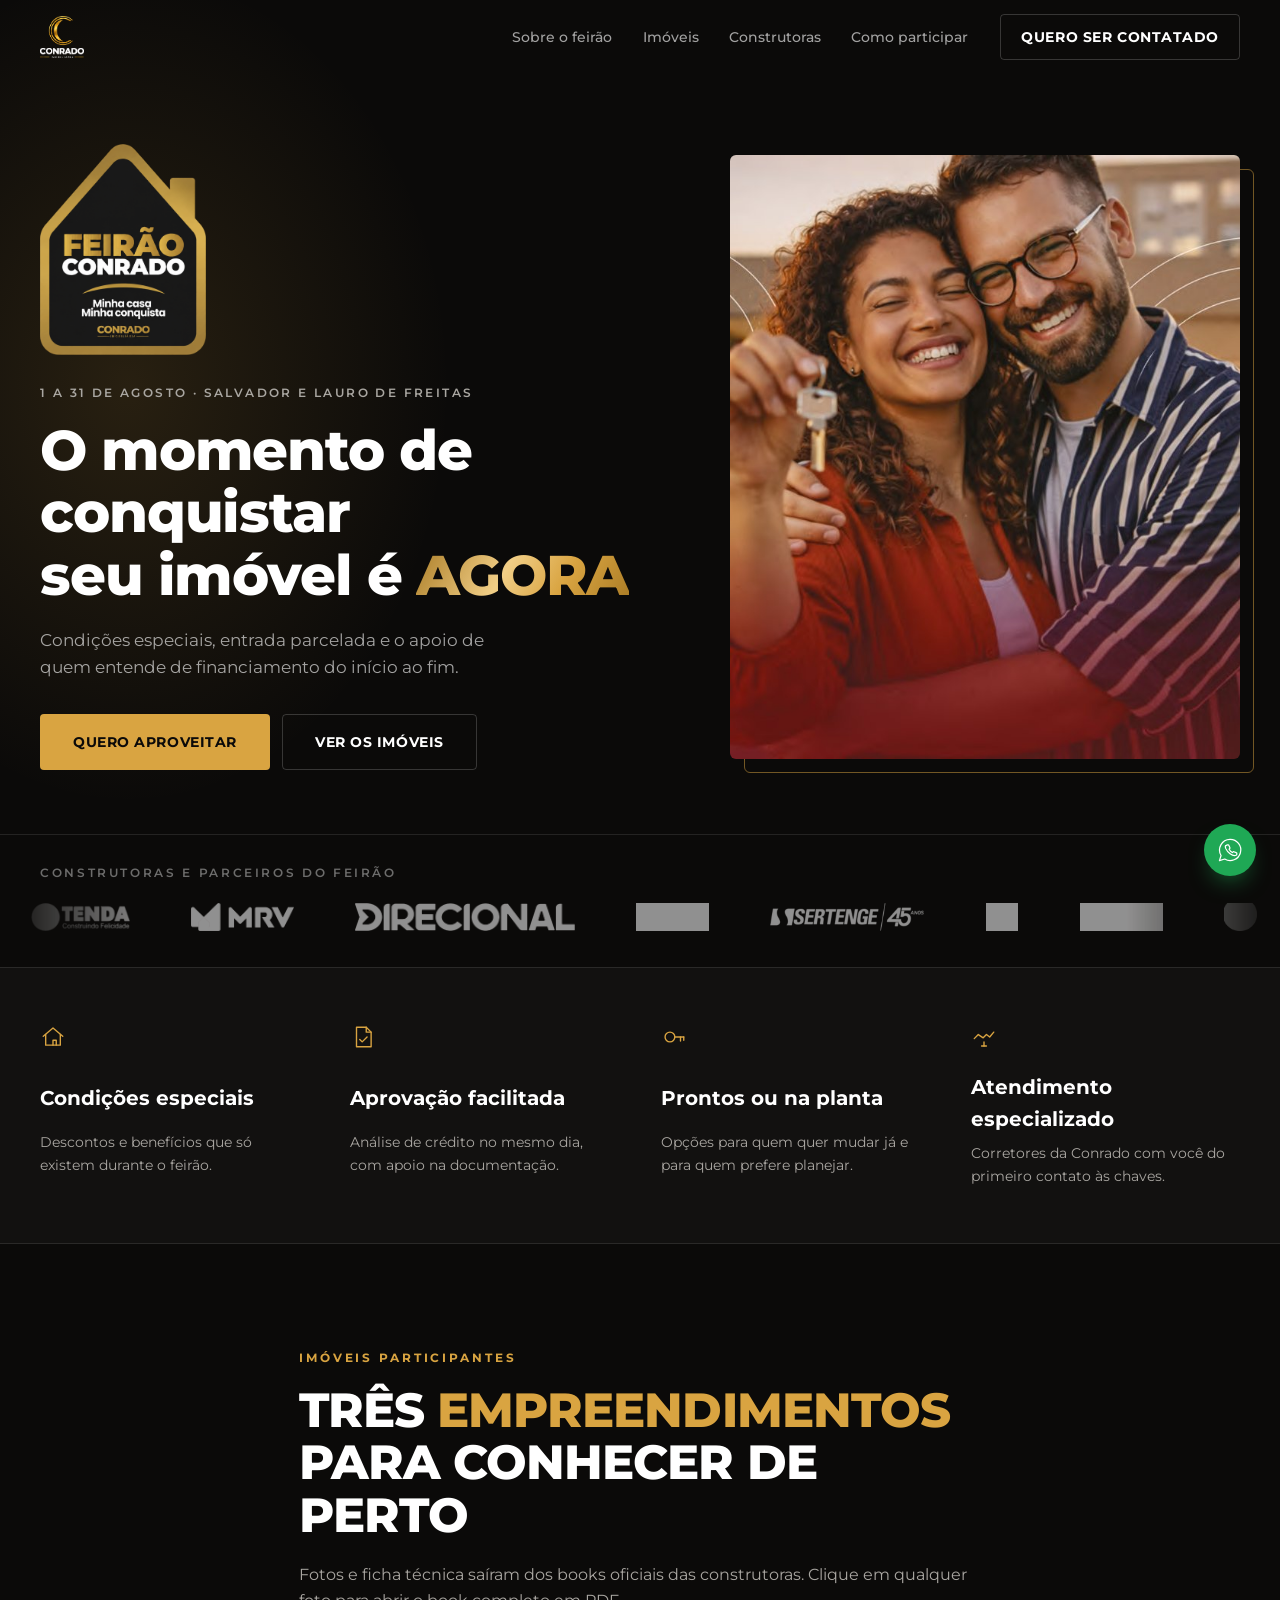
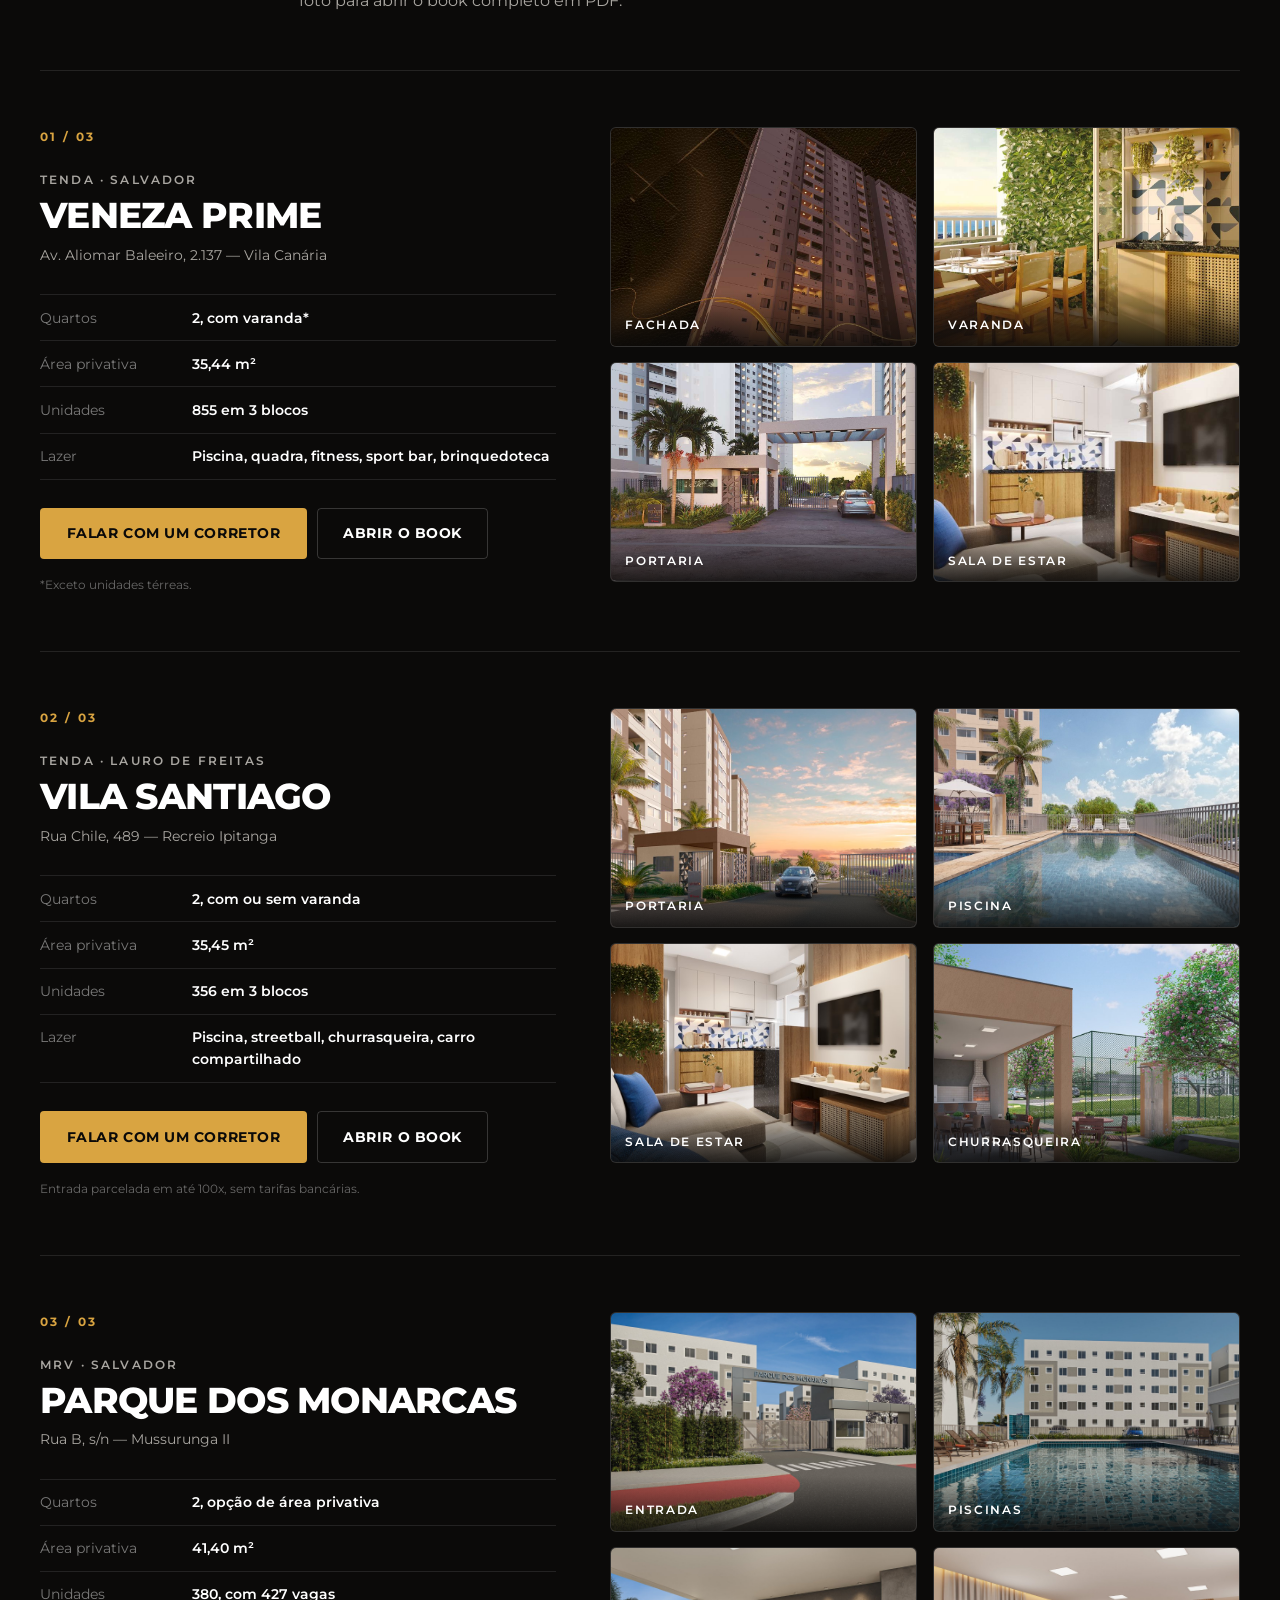
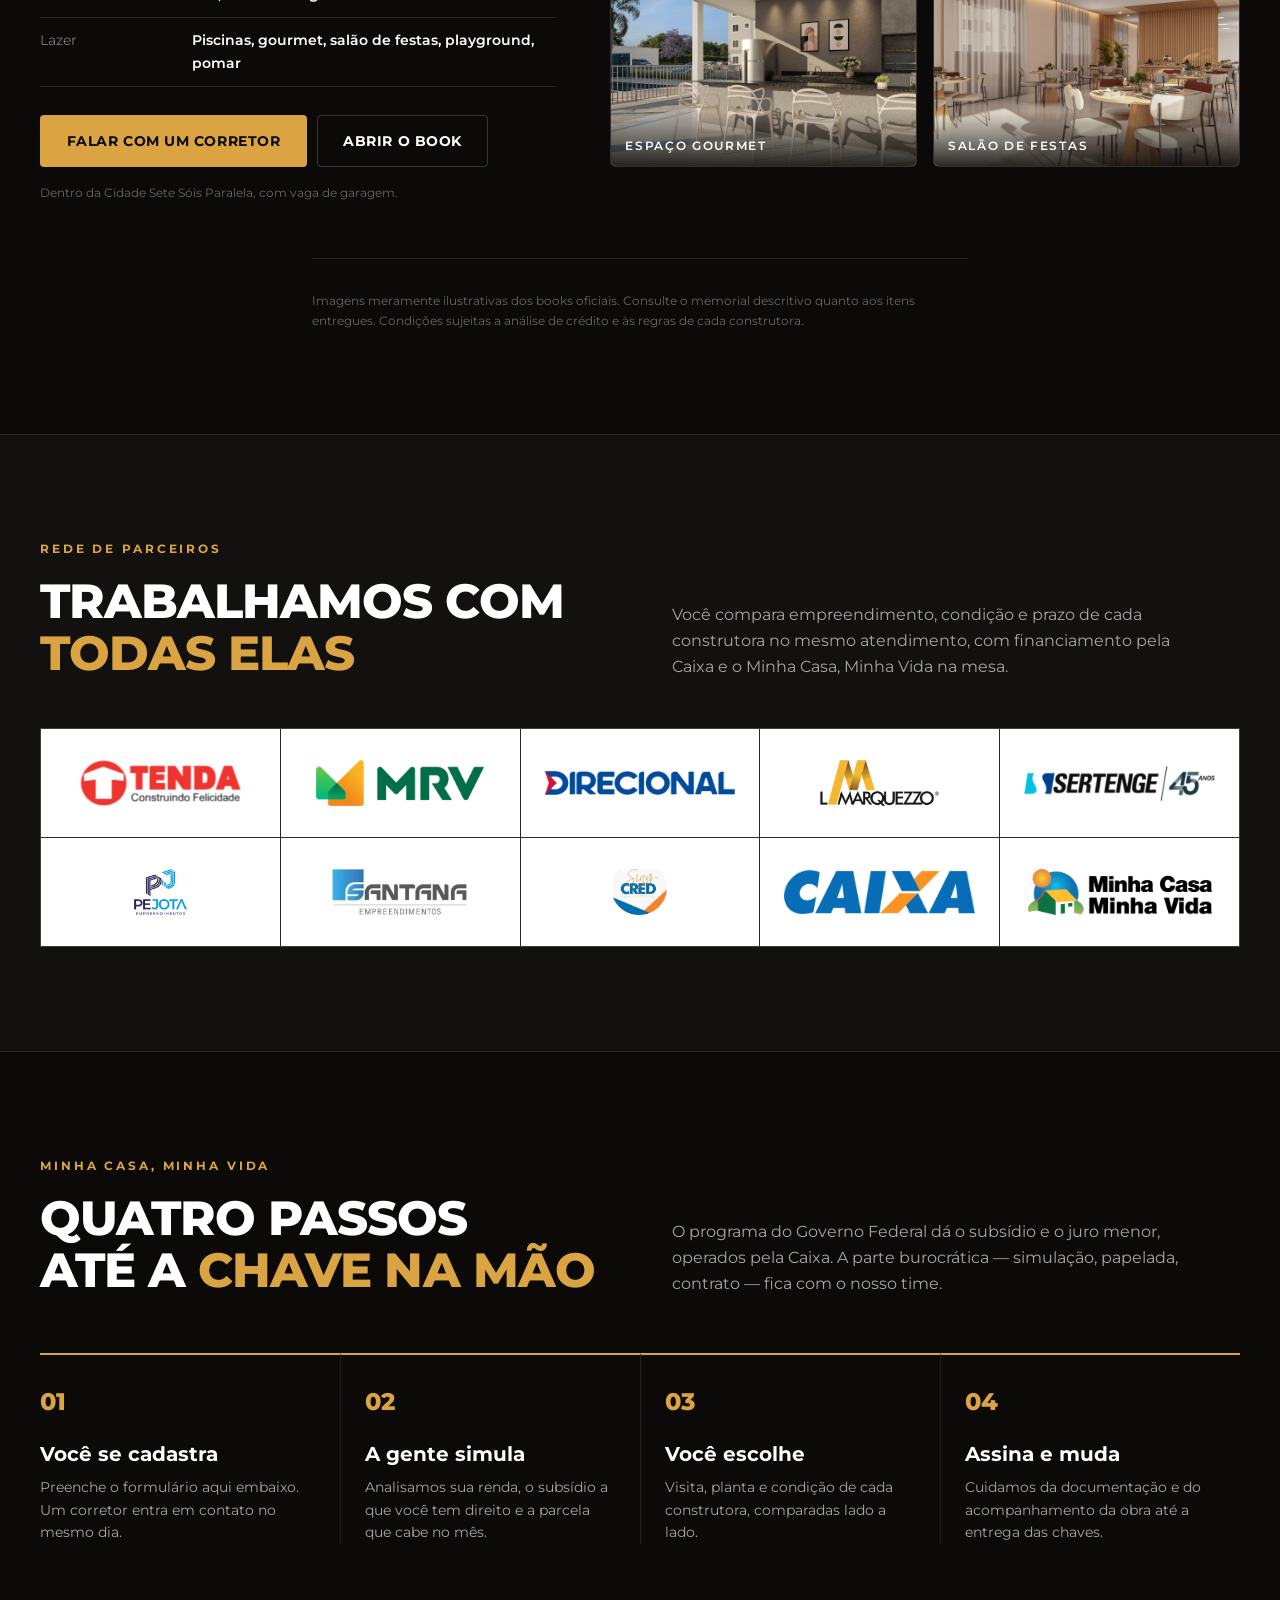
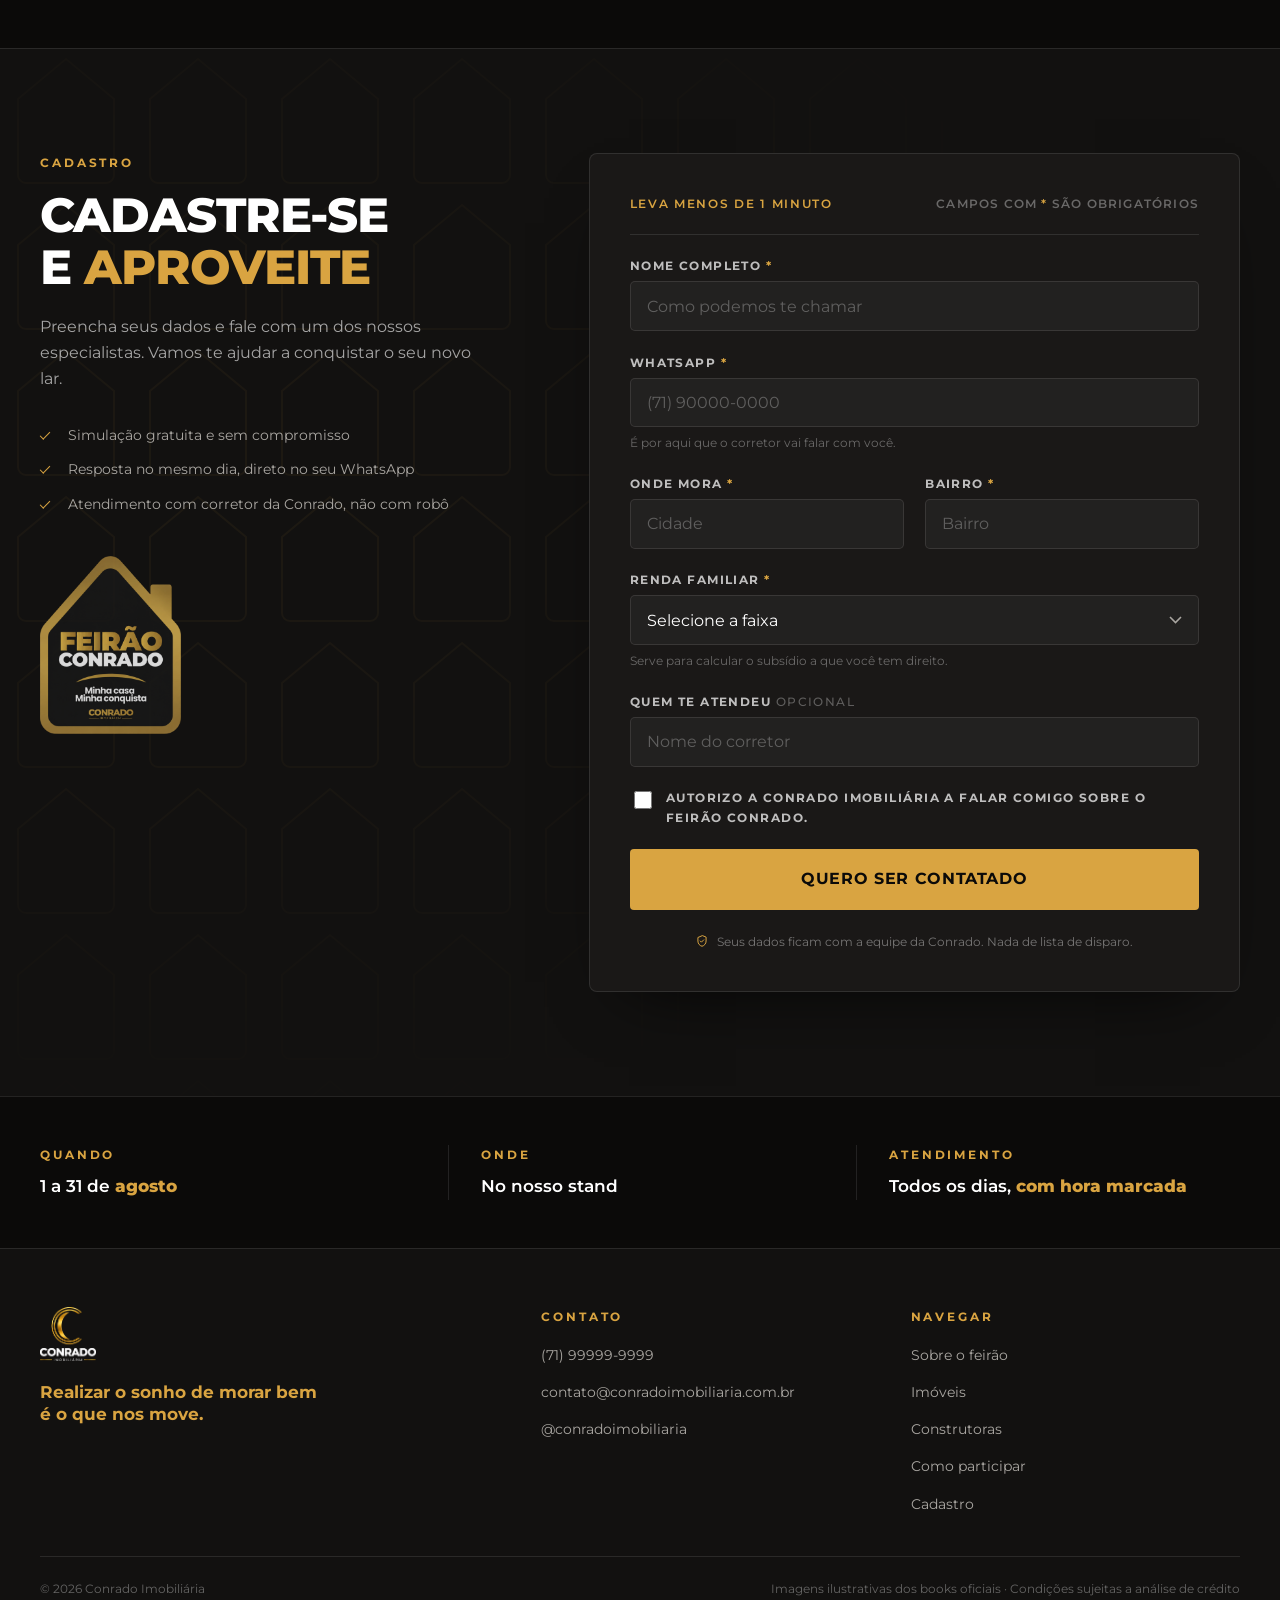
==== LP-FEIRAO-CONRADO/index.html @ 83d99af5 "feat: landing page Feirao Conrado finalizada" ====
<!DOCTYPE html>
<html lang="pt-BR">
<head>
<meta charset="utf-8">
<meta name="viewport" content="width=device-width, initial-scale=1">
<title>Feirão Conrado — Minha Casa, Minha Conquista</title>
<meta name="description" content="De 1 a 31 de agosto, as maiores construtoras da Bahia em um só lugar. Condições especiais, entrada parcelada e apoio no financiamento pela Caixa e pelo Minha Casa, Minha Vida.">
<meta name="theme-color" content="#0B0A09">

<meta property="og:type" content="website">
<meta property="og:locale" content="pt_BR">
<meta property="og:title" content="Feirão Conrado — Minha Casa, Minha Conquista">
<meta property="og:description" content="De 1 a 31 de agosto, as maiores construtoras da Bahia em um só lugar.">
<meta property="og:image" content="assets/img/og-image.jpg">
<meta name="twitter:card" content="summary_large_image">

<link rel="icon" type="image/png" href="assets/favicon.png">
<link rel="apple-touch-icon" href="assets/apple-touch-icon.png">

<link rel="preconnect" href="https://fonts.googleapis.com">
<link rel="preconnect" href="https://fonts.gstatic.com" crossorigin>
<link href="https://fonts.googleapis.com/css2?family=Montserrat:wght@400;500;600;700;800&display=swap" rel="stylesheet">
<link rel="preload" as="image" href="assets/img/hero-pessoas.jpg" media="(min-width:861px)">
<link rel="stylesheet" href="css/estilo.css">
<script>document.documentElement.classList.add("js");</script>
</head>

<body>
<a class="salto" href="#cadastro">Ir direto para o cadastro</a>

<!-- ════════════════════════════════ TOPO ════════════════════════════════ -->
<header class="topo" id="topo">
  <div class="limite topo__linha">
    <a class="topo__marca" href="#topo" aria-label="Conrado Imobiliária — início">
      <img src="assets/marca/conrado.png" alt="Conrado Imobiliária" width="481" height="460">
    </a>

    <nav class="topo__nav" aria-label="Seções">
      <a href="#vantagens">Sobre o feirão</a>
      <a href="#imoveis">Imóveis</a>
      <a href="#construtoras">Construtoras</a>
      <a href="#caminho">Como participar</a>
    </nav>

    <a class="btn btn--linha topo__btn" href="#cadastro">Quero ser contatado</a>

    <button class="topo__menu" type="button" aria-expanded="false" aria-controls="gaveta" aria-label="Abrir menu">
      <span></span><span></span>
    </button>
  </div>
</header>

<div class="gaveta" id="gaveta" hidden>
  <a href="#vantagens">Sobre o feirão</a>
  <a href="#imoveis">Imóveis</a>
  <a href="#construtoras">Construtoras</a>
  <a href="#caminho">Como participar</a>
  <a class="btn btn--ouro" href="#cadastro">Quero ser contatado</a>
</div>

<main>
<!-- ════════════════════════════════ HERO ════════════════════════════════ -->
<section class="hero" id="hero">
  <div class="limite hero__grade">

    <div class="hero__texto">
      <img class="hero__selo" src="assets/marca/selo-feirao.png" alt="Feirão Conrado — Minha casa, minha conquista" width="867" height="1100">

      <p class="hero__data">1 a 31 de agosto · Salvador e Lauro de Freitas</p>

      <h1 class="hero__titulo">
        O momento de conquistar<br>
        seu imóvel é <span>AGORA</span>
      </h1>

      <p class="hero__linha">
        Condições especiais, entrada parcelada e o apoio de quem entende de financiamento
        do início ao fim.
      </p>

      <div class="hero__acoes">
        <a class="btn btn--ouro btn--grande" href="#cadastro">Quero aproveitar</a>
        <a class="btn btn--linha-clara btn--grande" href="#imoveis">Ver os imóveis</a>
      </div>
    </div>

    <div class="hero__foto">
      <picture>
        <source media="(max-width:860px)" srcset="assets/img/hero-pessoas-mobile.jpg">
        <img src="assets/img/hero-pessoas.jpg" alt="Casal comemorando com a chave do apartamento" width="760" height="900" fetchpriority="high">
      </picture>
    </div>

  </div>

  <!-- carrossel infinito das construtoras -->
  <div class="hero__marcas">
    <div class="limite">
      <p class="hero__marcas-rotulo">Construtoras e parceiros do feirão</p>
    </div>
    <div class="esteira" data-esteira>
      <div class="esteira__fita">
        <ul class="esteira__lista">
          <li><img src="assets/parceiros/tenda.png" alt="Tenda"></li>
          <li><img src="assets/parceiros/mrv.png" alt="MRV"></li>
          <li><img src="assets/parceiros/direcional.png" alt="Direcional"></li>
          <li><img src="assets/parceiros/lmarquezzo.png" alt="L. Marquezzo"></li>
          <li><img src="assets/parceiros/sertenge.png" alt="Sertenge"></li>
          <li><img src="assets/parceiros/pejota.png" alt="Pejota Empreendimentos"></li>
          <li><img src="assets/parceiros/santana.png" alt="Santana Empreendimentos"></li>
          <li><img src="assets/parceiros/singcred.png" alt="SingCred"></li>
          <li><img src="assets/parceiros/caixa.png" alt="Caixa Econômica Federal"></li>
          <li><img src="assets/parceiros/mcmv.png" alt="Minha Casa Minha Vida"></li>
        </ul>
        <ul class="esteira__lista" aria-hidden="true">
          <li><img src="assets/parceiros/tenda.png" alt=""></li>
          <li><img src="assets/parceiros/mrv.png" alt=""></li>
          <li><img src="assets/parceiros/direcional.png" alt=""></li>
          <li><img src="assets/parceiros/lmarquezzo.png" alt=""></li>
          <li><img src="assets/parceiros/sertenge.png" alt=""></li>
          <li><img src="assets/parceiros/pejota.png" alt=""></li>
          <li><img src="assets/parceiros/santana.png" alt=""></li>
          <li><img src="assets/parceiros/singcred.png" alt=""></li>
          <li><img src="assets/parceiros/caixa.png" alt=""></li>
          <li><img src="assets/parceiros/mcmv.png" alt=""></li>
        </ul>
      </div>
    </div>
  </div>
</section>

<!-- ════════════════════════════════ VANTAGENS ════════════════════════════════ -->
<section class="vantagens" id="vantagens">
  <div class="limite vantagens__grade">
    <article data-surge>
      <span class="vantagens__icone" aria-hidden="true">
        <svg viewBox="0 0 32 32"><path d="M4 15 16 5l12 10"/><path d="M7 13v13h18V13"/><path d="M16 26v-6h4v6"/></svg>
      </span>
      <h3>Condições especiais</h3>
      <p>Descontos e benefícios que só existem durante o feirão.</p>
    </article>
    <article data-surge>
      <span class="vantagens__icone" aria-hidden="true">
        <svg viewBox="0 0 32 32"><path d="M8 4h12l6 6v18H8z"/><path d="M20 4v6h6"/><path d="m12 19 3 3 6-6"/></svg>
      </span>
      <h3>Aprovação facilitada</h3>
      <p>Análise de crédito no mesmo dia, com apoio na documentação.</p>
    </article>
    <article data-surge>
      <span class="vantagens__icone" aria-hidden="true">
        <svg viewBox="0 0 32 32"><circle cx="11" cy="16" r="6"/><path d="M17 16h11"/><path d="M24 16v5"/><path d="M28 16v4"/></svg>
      </span>
      <h3>Prontos ou na planta</h3>
      <p>Opções para quem quer mudar já e para quem prefere planejar.</p>
    </article>
    <article data-surge>
      <span class="vantagens__icone" aria-hidden="true">
        <svg viewBox="0 0 32 32"><path d="M4 18l5-5 6 4 4-4 4 3 5-6"/><path d="M13 27h6"/><path d="M16 22v5"/></svg>
      </span>
      <h3>Atendimento especializado</h3>
      <p>Corretores da Conrado com você do primeiro contato às chaves.</p>
    </article>
  </div>
</section>

<!-- ════════════════════════════════ IMÓVEIS ════════════════════════════════ -->
<section class="imoveis" id="imoveis">
  <div class="limite imoveis__topo">
    <p class="rotulo">Imóveis participantes</p>
    <h2 class="titulo">Três <span>empreendimentos</span><br>para conhecer de perto</h2>
    <p class="imoveis__linha">
      Fotos e ficha técnica saíram dos books oficiais das construtoras.
      Clique em qualquer foto para abrir o book completo em PDF.
    </p>
  </div>

  <!-- ───────── Veneza Prime ───────── -->
  <article class="imovel limite" id="veneza-prime">
    <div class="imovel__ficha">
      <p class="imovel__conta">01 / 03</p>
      <p class="imovel__marca">Tenda · Salvador</p>
      <h3 class="imovel__nome">Veneza Prime</h3>
      <p class="imovel__lugar">Av. Aliomar Baleeiro, 2.137 — Vila Canária</p>

      <dl class="dados">
        <div><dt>Quartos</dt><dd>2, com varanda*</dd></div>
        <div><dt>Área privativa</dt><dd>35,44 m²</dd></div>
        <div><dt>Unidades</dt><dd>855 em 3 blocos</dd></div>
        <div><dt>Lazer</dt><dd>Piscina, quadra, fitness, sport bar, brinquedoteca</dd></div>
      </dl>

      <div class="imovel__acoes">
        <a class="btn btn--ouro" href="#cadastro">Falar com um corretor</a>
        <a class="btn btn--linha-clara" href="assets/books/veneza-prime.pdf" target="_blank" rel="noopener">Abrir o book</a>
      </div>
      <p class="imovel__nota">*Exceto unidades térreas.</p>
    </div>

    <div class="imovel__previas">
      <a class="previa" href="assets/books/veneza-prime.pdf" target="_blank" rel="noopener">
        <img src="assets/img/veneza-prime/01.jpg" alt="Fachada do Veneza Prime à noite" width="1400" height="1000" loading="lazy">
        <span class="previa__nome">Fachada</span>
        <span class="previa__abrir">Abrir PDF</span>
      </a>
      <a class="previa" href="assets/books/veneza-prime.pdf" target="_blank" rel="noopener">
        <img src="assets/img/veneza-prime/02.jpg" alt="Varanda de uma unidade do Veneza Prime" width="1400" height="1000" loading="lazy">
        <span class="previa__nome">Varanda</span>
        <span class="previa__abrir">Abrir PDF</span>
      </a>
      <a class="previa" href="assets/books/veneza-prime.pdf" target="_blank" rel="noopener">
        <img src="assets/img/veneza-prime/03.jpg" alt="Portaria do Veneza Prime" width="1400" height="1000" loading="lazy">
        <span class="previa__nome">Portaria</span>
        <span class="previa__abrir">Abrir PDF</span>
      </a>
      <a class="previa" href="assets/books/veneza-prime.pdf" target="_blank" rel="noopener">
        <img src="assets/img/veneza-prime/04.jpg" alt="Sala de estar decorada de uma unidade" width="1400" height="1000" loading="lazy">
        <span class="previa__nome">Sala de estar</span>
        <span class="previa__abrir">Abrir PDF</span>
      </a>
    </div>
  </article>

  <!-- ───────── Vila Santiago ───────── -->
  <article class="imovel limite" id="vila-santiago">
    <div class="imovel__ficha">
      <p class="imovel__conta">02 / 03</p>
      <p class="imovel__marca">Tenda · Lauro de Freitas</p>
      <h3 class="imovel__nome">Vila Santiago</h3>
      <p class="imovel__lugar">Rua Chile, 489 — Recreio Ipitanga</p>

      <dl class="dados">
        <div><dt>Quartos</dt><dd>2, com ou sem varanda</dd></div>
        <div><dt>Área privativa</dt><dd>35,45 m²</dd></div>
        <div><dt>Unidades</dt><dd>356 em 3 blocos</dd></div>
        <div><dt>Lazer</dt><dd>Piscina, streetball, churrasqueira, carro compartilhado</dd></div>
      </dl>

      <div class="imovel__acoes">
        <a class="btn btn--ouro" href="#cadastro">Falar com um corretor</a>
        <a class="btn btn--linha-clara" href="assets/books/vila-santiago.pdf" target="_blank" rel="noopener">Abrir o book</a>
      </div>
      <p class="imovel__nota">Entrada parcelada em até 100x, sem tarifas bancárias.</p>
    </div>

    <div class="imovel__previas">
      <a class="previa" href="assets/books/vila-santiago.pdf" target="_blank" rel="noopener">
        <img src="assets/img/vila-santiago/01.jpg" alt="Portaria do Vila Santiago ao pôr do sol" width="1400" height="1000" loading="lazy">
        <span class="previa__nome">Portaria</span>
        <span class="previa__abrir">Abrir PDF</span>
      </a>
      <a class="previa" href="assets/books/vila-santiago.pdf" target="_blank" rel="noopener">
        <img src="assets/img/vila-santiago/02.jpg" alt="Piscina do Vila Santiago" width="1400" height="1000" loading="lazy">
        <span class="previa__nome">Piscina</span>
        <span class="previa__abrir">Abrir PDF</span>
      </a>
      <a class="previa" href="assets/books/vila-santiago.pdf" target="_blank" rel="noopener">
        <img src="assets/img/vila-santiago/03.jpg" alt="Sala de estar decorada de uma unidade" width="1400" height="1000" loading="lazy">
        <span class="previa__nome">Sala de estar</span>
        <span class="previa__abrir">Abrir PDF</span>
      </a>
      <a class="previa" href="assets/books/vila-santiago.pdf" target="_blank" rel="noopener">
        <img src="assets/img/vila-santiago/04.jpg" alt="Churrasqueira e área de convívio" width="1400" height="1000" loading="lazy">
        <span class="previa__nome">Churrasqueira</span>
        <span class="previa__abrir">Abrir PDF</span>
      </a>
    </div>
  </article>

  <!-- ───────── Parque dos Monarcas ───────── -->
  <article class="imovel limite" id="parque-dos-monarcas">
    <div class="imovel__ficha">
      <p class="imovel__conta">03 / 03</p>
      <p class="imovel__marca">MRV · Salvador</p>
      <h3 class="imovel__nome">Parque dos Monarcas</h3>
      <p class="imovel__lugar">Rua B, s/n — Mussurunga II</p>

      <dl class="dados">
        <div><dt>Quartos</dt><dd>2, opção de área privativa</dd></div>
        <div><dt>Área privativa</dt><dd>41,40 m²</dd></div>
        <div><dt>Unidades</dt><dd>380, com 427 vagas</dd></div>
        <div><dt>Lazer</dt><dd>Piscinas, gourmet, salão de festas, playground, pomar</dd></div>
      </dl>

      <div class="imovel__acoes">
        <a class="btn btn--ouro" href="#cadastro">Falar com um corretor</a>
        <a class="btn btn--linha-clara" href="assets/books/parque-dos-monarcas.pdf" target="_blank" rel="noopener">Abrir o book</a>
      </div>
      <p class="imovel__nota">Dentro da Cidade Sete Sóis Paralela, com vaga de garagem.</p>
    </div>

    <div class="imovel__previas">
      <a class="previa" href="assets/books/parque-dos-monarcas.pdf" target="_blank" rel="noopener">
        <img src="assets/img/parque-dos-monarcas/01.jpg" alt="Entrada do Parque dos Monarcas" width="1400" height="1000" loading="lazy">
        <span class="previa__nome">Entrada</span>
        <span class="previa__abrir">Abrir PDF</span>
      </a>
      <a class="previa" href="assets/books/parque-dos-monarcas.pdf" target="_blank" rel="noopener">
        <img src="assets/img/parque-dos-monarcas/02.jpg" alt="Piscinas adulto e infantil" width="1400" height="1000" loading="lazy">
        <span class="previa__nome">Piscinas</span>
        <span class="previa__abrir">Abrir PDF</span>
      </a>
      <a class="previa" href="assets/books/parque-dos-monarcas.pdf" target="_blank" rel="noopener">
        <img src="assets/img/parque-dos-monarcas/03.jpg" alt="Espaço gourmet do condomínio" width="1400" height="1000" loading="lazy">
        <span class="previa__nome">Espaço gourmet</span>
        <span class="previa__abrir">Abrir PDF</span>
      </a>
      <a class="previa" href="assets/books/parque-dos-monarcas.pdf" target="_blank" rel="noopener">
        <img src="assets/img/parque-dos-monarcas/04.jpg" alt="Salão de festas do condomínio" width="1400" height="1000" loading="lazy">
        <span class="previa__nome">Salão de festas</span>
        <span class="previa__abrir">Abrir PDF</span>
      </a>
    </div>
  </article>

  <p class="limite aviso">
    Imagens meramente ilustrativas dos books oficiais. Consulte o memorial descritivo quanto aos
    itens entregues. Condições sujeitas a análise de crédito e às regras de cada construtora.
  </p>
</section>

<!-- ════════════════════════════════ CONSTRUTORAS ════════════════════════════════ -->
<section class="construtoras" id="construtoras">
  <div class="limite">
    <div class="construtoras__topo">
      <div>
        <p class="rotulo">Rede de parceiros</p>
        <h2 class="titulo">Trabalhamos com<br><span>todas elas</span></h2>
      </div>
      <p class="construtoras__linha">
        Você compara empreendimento, condição e prazo de cada construtora no mesmo atendimento,
        com financiamento pela Caixa e o Minha Casa, Minha Vida na mesa.
      </p>
    </div>

    <ul class="marcas">
      <li><img src="assets/parceiros/tenda.png" alt="Tenda" loading="lazy"></li>
      <li><img src="assets/parceiros/mrv.png" alt="MRV" loading="lazy"></li>
      <li><img src="assets/parceiros/direcional.png" alt="Direcional" loading="lazy"></li>
      <li><img src="assets/parceiros/lmarquezzo.png" alt="L. Marquezzo" loading="lazy"></li>
      <li><img src="assets/parceiros/sertenge.png" alt="Sertenge" loading="lazy"></li>
      <li><img src="assets/parceiros/pejota.png" alt="Pejota Empreendimentos" loading="lazy"></li>
      <li><img src="assets/parceiros/santana.png" alt="Santana Empreendimentos" loading="lazy"></li>
      <li><img src="assets/parceiros/singcred.png" alt="SingCred" loading="lazy"></li>
      <li><img src="assets/parceiros/caixa.png" alt="Caixa Econômica Federal" loading="lazy"></li>
      <li><img src="assets/parceiros/mcmv.png" alt="Minha Casa Minha Vida" loading="lazy"></li>
    </ul>
  </div>
</section>

<!-- ════════════════════════════════ COMO PARTICIPAR ════════════════════════════════ -->
<section class="caminho" id="caminho">
  <div class="limite">
    <div class="caminho__topo">
      <div>
        <p class="rotulo">Minha Casa, Minha Vida</p>
        <h2 class="titulo">Quatro passos<br>até a <span>chave na mão</span></h2>
      </div>
      <p class="caminho__linha">
        O programa do Governo Federal dá o subsídio e o juro menor, operados pela Caixa.
        A parte burocrática — simulação, papelada, contrato — fica com o nosso time.
      </p>
    </div>

    <ol class="passos">
      <li data-surge>
        <span class="passos__num">01</span>
        <h3>Você se cadastra</h3>
        <p>Preenche o formulário aqui embaixo. Um corretor entra em contato no mesmo dia.</p>
      </li>
      <li data-surge>
        <span class="passos__num">02</span>
        <h3>A gente simula</h3>
        <p>Analisamos sua renda, o subsídio a que você tem direito e a parcela que cabe no mês.</p>
      </li>
      <li data-surge>
        <span class="passos__num">03</span>
        <h3>Você escolhe</h3>
        <p>Visita, planta e condição de cada construtora, comparadas lado a lado.</p>
      </li>
      <li data-surge>
        <span class="passos__num">04</span>
        <h3>Assina e muda</h3>
        <p>Cuidamos da documentação e do acompanhamento da obra até a entrega das chaves.</p>
      </li>
    </ol>
  </div>
</section>

<!-- ════════════════════════════════ CADASTRO ════════════════════════════════ -->
<section class="cadastro" id="cadastro">
  <div class="limite cadastro__grade">

    <aside class="cadastro__lado">
      <p class="rotulo">Cadastro</p>
      <h2 class="titulo">Cadastre-se<br>e <span>aproveite</span></h2>
      <p class="cadastro__texto">
        Preencha seus dados e fale com um dos nossos especialistas. Vamos te ajudar
        a conquistar o seu novo lar.
      </p>

      <ul class="cadastro__lista">
        <li>Simulação gratuita e sem compromisso</li>
        <li>Resposta no mesmo dia, direto no seu WhatsApp</li>
        <li>Atendimento com corretor da Conrado, não com robô</li>
      </ul>

      <img class="cadastro__selo" src="assets/marca/selo-feirao.png" alt="" width="867" height="1100" loading="lazy">
    </aside>

    <div class="cadastro__caixa">
      <form class="forma" id="forma" novalidate>
        <p class="forma__topo">
          <span>Leva menos de 1 minuto</span>
          <span class="forma__passo">Campos com <i>*</i> são obrigatórios</span>
        </p>

        <div class="campo">
          <label for="nome">Nome completo <i aria-hidden="true">*</i></label>
          <input id="nome" name="nome" type="text" autocomplete="name" placeholder="Como podemos te chamar" required>
          <p class="campo__erro" data-erro="nome"></p>
        </div>

        <div class="campo">
          <label for="zap">WhatsApp <i aria-hidden="true">*</i></label>
          <input id="zap" name="zap" type="tel" inputmode="tel" autocomplete="tel" placeholder="(71) 90000-0000" maxlength="16" required>
          <p class="campo__dica">É por aqui que o corretor vai falar com você.</p>
          <p class="campo__erro" data-erro="zap"></p>
        </div>

        <div class="dupla">
          <div class="campo">
            <label for="cidade">Onde mora <i aria-hidden="true">*</i></label>
            <input id="cidade" name="cidade" type="text" autocomplete="address-level2" placeholder="Cidade" required>
            <p class="campo__erro" data-erro="cidade"></p>
          </div>
          <div class="campo">
            <label for="bairro">Bairro <i aria-hidden="true">*</i></label>
            <input id="bairro" name="bairro" type="text" autocomplete="address-level3" placeholder="Bairro" required>
            <p class="campo__erro" data-erro="bairro"></p>
          </div>
        </div>

        <div class="campo">
          <label for="renda">Renda familiar <i aria-hidden="true">*</i></label>
          <select id="renda" name="renda" required>
            <option value="" selected disabled>Selecione a faixa</option>
            <option>Até R$ 2.640</option>
            <option>De R$ 2.640 a R$ 4.400</option>
            <option>De R$ 4.400 a R$ 8.000</option>
            <option>De R$ 8.000 a R$ 12.000</option>
            <option>Acima de R$ 12.000</option>
          </select>
          <p class="campo__dica">Serve para calcular o subsídio a que você tem direito.</p>
          <p class="campo__erro" data-erro="renda"></p>
        </div>

        <div class="campo">
          <label for="corretor">Quem te atendeu <i class="opcional">opcional</i></label>
          <input id="corretor" name="corretor" type="text" placeholder="Nome do corretor">
        </div>

        <div class="campo">
          <label class="aceite">
            <input id="aceite" name="aceite" type="checkbox" required>
            <span>Autorizo a Conrado Imobiliária a falar comigo sobre o Feirão Conrado.</span>
          </label>
          <p class="campo__erro" data-erro="aceite"></p>
        </div>

        <button class="btn btn--ouro btn--cheio" type="submit">Quero ser contatado</button>

        <p class="forma__nota">
          <svg viewBox="0 0 24 24" aria-hidden="true"><path d="M12 3 5 6v6c0 4.5 3 8 7 9 4-1 7-4.5 7-9V6z"/><path d="m9 12 2 2 4-4"/></svg>
          Seus dados ficam com a equipe da Conrado. Nada de lista de disparo.
        </p>
      </form>

      <div class="forma__ok" id="forma-ok" hidden tabindex="-1">
        <span class="forma__selo" aria-hidden="true">✓</span>
        <h3>Cadastro enviado</h3>
        <p id="forma-ok-msg">Um corretor da Conrado fala com você ainda hoje.</p>
        <button class="btn btn--linha-clara" type="button" id="outro">Fazer outro cadastro</button>
      </div>
    </div>

  </div>
</section>

<!-- ════════════════════════════════ EVENTO ════════════════════════════════ -->
<section class="evento">
  <div class="limite evento__grade">
    <div>
      <p class="rotulo">Quando</p>
      <p class="evento__valor">1 a 31 de <span>agosto</span></p>
    </div>
    <div>
      <p class="rotulo">Onde</p>
      <p class="evento__valor" data-config="local">No nosso stand</p>
    </div>
    <div>
      <p class="rotulo">Atendimento</p>
      <p class="evento__valor">Todos os dias, <span>com hora marcada</span></p>
    </div>
  </div>
</section>
</main>

<!-- ════════════════════════════════ RODAPÉ ════════════════════════════════ -->
<footer class="rodape">
  <div class="limite rodape__grade">
    <div class="rodape__marca">
      <img src="assets/marca/conrado.png" alt="Conrado Imobiliária" width="481" height="460" loading="lazy">
      <p class="rodape__frase">Realizar o sonho de morar bem<br>é o que nos move.</p>
    </div>

    <div>
      <p class="rotulo">Contato</p>
      <ul class="rodape__lista">
        <li><a data-config="telefone" href="#">telefone</a></li>
        <li><a data-config="email" href="#">e-mail</a></li>
        <li><a data-config="instagram" href="#" target="_blank" rel="noopener">instagram</a></li>
      </ul>
    </div>

    <div>
      <p class="rotulo">Navegar</p>
      <ul class="rodape__lista">
        <li><a href="#vantagens">Sobre o feirão</a></li>
        <li><a href="#imoveis">Imóveis</a></li>
        <li><a href="#construtoras">Construtoras</a></li>
        <li><a href="#caminho">Como participar</a></li>
        <li><a href="#cadastro">Cadastro</a></li>
      </ul>
    </div>
  </div>

  <div class="limite rodape__base">
    <p>© <span id="ano">2026</span> Conrado Imobiliária</p>
    <p>Imagens ilustrativas dos books oficiais · Condições sujeitas a análise de crédito</p>
  </div>
</footer>

<a class="zap-flutua" data-config="whatsapp" href="#" target="_blank" rel="noopener" aria-label="Falar no WhatsApp">
  <svg viewBox="0 0 32 32" aria-hidden="true"><path d="M16 3a13 13 0 0 0-11 19.7L3 29l6.5-1.9A13 13 0 1 0 16 3z"/><path d="M11.5 10.5c.4-.9.8-.9 1.2-.9h1c.3 0 .7 0 1 .8l1.2 2.9c.1.4 0 .7-.2.9l-.8.8a10 10 0 0 0 4.1 4.1l.8-.8c.2-.2.5-.3.9-.2l2.9 1.2c.8.3.8.7.8 1v1c0 .4 0 .8-.9 1.2-2 .9-4.6.2-7.4-1.8a17 17 0 0 1-5.4-6.7c-.6-1.5-.6-2.7-.2-3.5z"/></svg>
</a>

<script src="js/app.js"></script>
</body>
</html>
---- LP-FEIRAO-CONRADO/css/estilo.css ----
/* =============================================================================
   FEIRÃO CONRADO — landing page
   Preto e dourado, tipografia Montserrat (padrão da marca), movimento discreto.

   01 Tokens     04 Hero + esteira   07 Construtoras   10 Evento e rodapé
   02 Base       05 Vantagens        08 Como participar 11 Movimento
   03 Peças      06 Imóveis          09 Cadastro        12 Responsivo
   ============================================================================= */

/* ── 01 TOKENS ───────────────────────────────────────────────────────────── */
:root {
  --preto:      #0B0A09;
  --preto-2:    #121110;
  --preto-3:    #1A1817;
  --linha:      rgb(255 255 255 / 0.10);
  --linha-forte:rgb(255 255 255 / 0.18);

  --ouro:       #D9A441;
  --ouro-claro: #F1CE86;
  --ouro-fundo: #A87A24;
  --metal: linear-gradient(120deg, #A87A24 0%, #F1CE86 42%, #D9A441 68%, #A87A24 100%);

  --branco:     #FFFFFF;
  --cinza:      #A9A6A1;
  --cinza-2:    rgb(255 255 255 / 0.62);
  --alerta:     #E0705C;

  --fonte: "Montserrat", "Segoe UI", Arial, sans-serif;

  --t-micro:  0.75rem;
  --t-menor:  0.875rem;
  --t-base:   1rem;
  --t-medio:  1.0625rem;
  --t-h3:     clamp(1.05rem, 0.95rem + 0.5vw, 1.25rem);
  --t-h2:     clamp(1.85rem, 1.35rem + 2.2vw, 3rem);
  --t-h1:     clamp(2.1rem, 1.5rem + 2.6vw, 3.5rem);

  --largura: 1200px;
  --ar:      clamp(3.75rem, 2.5rem + 5vw, 6.5rem);
  --curto:   200ms cubic-bezier(0.3, 0.7, 0.4, 1);
  --medio:   420ms cubic-bezier(0.22, 0.61, 0.36, 1);
}

/* ── 02 BASE ─────────────────────────────────────────────────────────────── */
*, *::before, *::after { box-sizing: border-box; }

html { -webkit-text-size-adjust: 100%; scroll-behavior: smooth; }

body {
  margin: 0;
  background: var(--preto);
  color: var(--branco);
  font-family: var(--fonte);
  font-size: var(--t-base);
  line-height: 1.62;
  -webkit-font-smoothing: antialiased;
}

img { display: block; max-width: 100%; height: auto; }
ul, ol { margin: 0; padding: 0; list-style: none; }
p, dl, dd { margin: 0; }
a { color: inherit; }
button { font: inherit; }
svg { fill: none; stroke: currentColor; stroke-width: 1.7; stroke-linecap: round; stroke-linejoin: round; }

::selection { background: var(--ouro); color: var(--preto); }
:focus-visible { outline: 2px solid var(--ouro-claro); outline-offset: 3px; }

.limite { width: min(100% - 2.5rem, var(--largura)); margin-inline: auto; }
section[id] { scroll-margin-top: 88px; }

.salto {
  position: absolute;
  left: -9999px;
  z-index: 200;
  padding: 0.75rem 1.25rem;
  background: var(--ouro);
  color: var(--preto);
  font-weight: 700;
  text-decoration: none;
}
.salto:focus { left: 1rem; top: 1rem; }

/* ── 03 PEÇAS ────────────────────────────────────────────────────────────── */
.titulo {
  margin: 0;
  font-size: var(--t-h2);
  font-weight: 800;
  line-height: 1.1;
  letter-spacing: -0.02em;
  text-transform: uppercase;
}
.titulo span { color: var(--ouro); }

.rotulo {
  margin: 0 0 1rem;
  font-size: var(--t-micro);
  font-weight: 700;
  letter-spacing: 0.24em;
  text-transform: uppercase;
  color: var(--ouro);
}

.btn {
  display: inline-flex;
  align-items: center;
  justify-content: center;
  padding: 0.85rem 1.6rem;
  border: 1px solid transparent;
  border-radius: 4px;
  font-size: var(--t-menor);
  font-weight: 700;
  letter-spacing: 0.04em;
  text-transform: uppercase;
  text-decoration: none;
  cursor: pointer;
  transition: background-color var(--curto), color var(--curto),
              border-color var(--curto), opacity var(--curto);
}
.btn--ouro { background: var(--ouro); color: var(--preto); }
.btn--ouro:hover { background: var(--ouro-claro); }
.btn--linha { border-color: var(--linha-forte); color: var(--branco); }
.btn--linha:hover { border-color: var(--ouro); color: var(--ouro); }
.btn--linha-clara { border-color: var(--linha-forte); color: var(--branco); }
.btn--linha-clara:hover { border-color: var(--ouro); color: var(--ouro); }
.btn--grande { padding: 1rem 2rem; }
.btn--cheio { width: 100%; padding-block: 1.05rem; font-size: var(--t-base); }
.btn[disabled] { opacity: 0.5; cursor: progress; }

/* ── 04 TOPO, HERO E ESTEIRA ─────────────────────────────────────────────── */
.topo {
  position: fixed;
  inset: 0 0 auto;
  z-index: 100;
  border-bottom: 1px solid transparent;
  transition: background-color var(--curto), border-color var(--curto);
}
.topo[data-preso] {
  background: rgb(11 10 9 / 0.94);
  backdrop-filter: blur(12px);
  border-bottom-color: var(--linha);
}
.topo__linha { display: flex; align-items: center; gap: 2rem; padding-block: 0.9rem; }
.topo__marca img { width: auto; height: 42px; }

.topo__nav { display: flex; gap: 1.9rem; margin-left: auto; }
.topo__nav a {
  font-size: var(--t-menor);
  font-weight: 500;
  color: var(--cinza-2);
  text-decoration: none;
  transition: color var(--curto);
}
.topo__nav a:hover { color: var(--ouro); }
.topo__btn { padding: 0.65rem 1.25rem; }

.topo__menu {
  display: none;
  flex-direction: column;
  justify-content: center;
  gap: 6px;
  width: 42px;
  height: 42px;
  margin-left: auto;
  padding: 0 9px;
  background: none;
  border: 1px solid var(--linha-forte);
  border-radius: 4px;
  cursor: pointer;
}
.topo__menu span { height: 1.5px; background: var(--branco); transition: transform var(--curto); }
.topo__menu[aria-expanded="true"] span:first-child { transform: translateY(3.75px) rotate(45deg); }
.topo__menu[aria-expanded="true"] span:last-child { transform: translateY(-3.75px) rotate(-45deg); }

.gaveta {
  position: fixed;
  inset: 72px 0 auto;
  z-index: 99;
  display: grid;
  gap: 0.2rem;
  padding: 1rem 1.25rem 1.5rem;
  background: var(--preto-2);
  border-bottom: 1px solid var(--linha);
}
.gaveta[hidden] { display: none; }
.gaveta a {
  padding: 0.85rem 0.25rem;
  border-bottom: 1px solid var(--linha);
  font-weight: 600;
  text-decoration: none;
}
.gaveta .btn { margin-top: 0.9rem; border-bottom: 0; justify-content: center; }

.hero {
  position: relative;
  padding-top: clamp(6.5rem, 5rem + 6vw, 9rem);
  background: var(--preto);
  overflow: hidden;
}
.hero::before {
  content: "";
  position: absolute;
  inset: -20% 55% auto -25%;
  height: 120%;
  background: radial-gradient(closest-side, rgb(217 164 65 / 0.14), transparent 72%);
  pointer-events: none;
}

.hero__grade {
  position: relative;
  display: grid;
  grid-template-columns: minmax(0, 1fr) minmax(0, 0.82fr);
  gap: clamp(2rem, 1rem + 4vw, 4.5rem);
  align-items: center;
  padding-bottom: clamp(2.5rem, 2rem + 3vw, 4rem);
}

.hero__selo { width: clamp(128px, 13vw, 178px); margin-bottom: 1.75rem; }

.hero__data {
  margin-bottom: 1rem;
  font-size: var(--t-micro);
  font-weight: 600;
  letter-spacing: 0.2em;
  text-transform: uppercase;
  color: var(--cinza);
}

.hero__titulo {
  margin: 0;
  font-size: var(--t-h1);
  font-weight: 800;
  line-height: 1.12;
  letter-spacing: -0.02em;
}
.hero__titulo span {
  background: var(--metal);
  -webkit-background-clip: text;
  background-clip: text;
  color: transparent;
}

.hero__linha {
  max-width: 44ch;
  margin: 1.25rem 0 2rem;
  color: var(--cinza-2);
  font-size: var(--t-medio);
}
.hero__acoes { display: flex; flex-wrap: wrap; gap: 0.75rem; }

.hero__foto { position: relative; }
.hero__foto::before {
  content: "";
  position: absolute;
  inset: 14px -14px -14px 14px;
  border: 1px solid var(--ouro);
  opacity: 0.5;
  border-radius: 6px;
}
.hero__foto img {
  position: relative;
  width: 100%;
  border-radius: 6px;
  aspect-ratio: 76 / 90;
  object-fit: cover;
  object-position: 50% 28%;
}

/* esteira: loop infinito com máscara nas bordas, desacelera no hover */
.hero__marcas {
  position: relative;
  padding-block: 1.75rem 2.25rem;
  border-top: 1px solid var(--linha);
}
.hero__marcas-rotulo {
  margin-bottom: 1.25rem;
  font-size: var(--t-micro);
  font-weight: 600;
  letter-spacing: 0.22em;
  text-transform: uppercase;
  color: rgb(255 255 255 / 0.4);
}
.esteira {
  -webkit-mask-image: linear-gradient(to right, transparent, #000 12%, #000 88%, transparent);
  mask-image: linear-gradient(to right, transparent, #000 12%, #000 88%, transparent);
}
.esteira__fita {
  --duracao: 42s;
  display: flex;
  width: max-content;
  animation: correr var(--duracao) linear infinite;
  transition: none;
}
/* hover: desacelera em vez de travar, como no componente de referência */
.esteira:hover .esteira__fita,
.esteira:focus-within .esteira__fita { animation-duration: calc(var(--duracao) * 3.2); }
.esteira__lista { display: flex; align-items: center; }
.esteira__lista li { padding-inline: clamp(1.4rem, 2.4vw, 2.6rem); }
.esteira__lista img {
  width: auto;
  height: clamp(22px, 2.2vw, 30px);
  object-fit: contain;
  filter: brightness(0) invert(1);
  opacity: 0.55;
  transition: opacity var(--curto);
}
.esteira__lista li:hover img { opacity: 1; }

/* ── 05 VANTAGENS ────────────────────────────────────────────────────────── */
.vantagens {
  padding-block: clamp(2.5rem, 2rem + 2vw, 3.5rem);
  background: var(--preto-2);
  border-block: 1px solid var(--linha);
}
.vantagens__grade {
  display: grid;
  grid-template-columns: repeat(4, minmax(0, 1fr));
  gap: clamp(1.5rem, 1rem + 2vw, 3rem);
}
.vantagens article { display: grid; gap: 0.4rem; }
.vantagens__icone { color: var(--ouro); margin-bottom: 0.4rem; }
.vantagens__icone svg { width: 26px; height: 26px; }
.vantagens h3 { margin: 0; font-size: var(--t-h3); font-weight: 700; }
.vantagens p { font-size: var(--t-menor); color: var(--cinza); }

/* ── 06 IMÓVEIS ──────────────────────────────────────────────────────────── */
.imoveis { padding-block: var(--ar); }
.imoveis__topo { max-width: 62ch; margin-bottom: clamp(2.5rem, 2rem + 2vw, 3.5rem); }
.imoveis__linha { margin-top: 1.25rem; color: var(--cinza); }

.imovel {
  display: grid;
  grid-template-columns: minmax(0, 0.9fr) minmax(0, 1.1fr);
  gap: clamp(1.75rem, 1rem + 3vw, 3.5rem);
  padding-block: clamp(2.5rem, 2rem + 2vw, 3.5rem);
  border-top: 1px solid var(--linha);
}
.imovel__ficha { position: sticky; top: clamp(88px, 12vh, 130px); align-self: start; }
.imovel__conta {
  margin-bottom: 1.5rem;
  font-size: var(--t-micro);
  font-weight: 700;
  letter-spacing: 0.2em;
  color: var(--ouro);
}
.imovel__marca {
  font-size: var(--t-micro);
  font-weight: 600;
  letter-spacing: 0.18em;
  text-transform: uppercase;
  color: var(--cinza);
}
.imovel__nome {
  margin: 0.4rem 0 0.5rem;
  font-size: clamp(1.5rem, 1.15rem + 1.5vw, 2.25rem);
  font-weight: 800;
  line-height: 1.1;
  letter-spacing: -0.02em;
  text-transform: uppercase;
}
.imovel__lugar { font-size: var(--t-menor); color: var(--cinza); }

.dados { margin: 1.75rem 0; }
.dados > div {
  display: grid;
  grid-template-columns: 8.5rem 1fr;
  gap: 1rem;
  padding-block: 0.7rem;
  border-top: 1px solid var(--linha);
  font-size: var(--t-menor);
}
.dados > div:last-child { border-bottom: 1px solid var(--linha); }
.dados dt { color: rgb(255 255 255 / 0.45); }
.dados dd { font-weight: 600; }

.imovel__acoes { display: flex; flex-wrap: wrap; gap: 0.6rem; }
.imovel__nota { margin-top: 1rem; font-size: var(--t-micro); color: rgb(255 255 255 / 0.38); }

/* prévias menores, cada uma abre o book em PDF */
.imovel__previas {
  display: grid;
  grid-template-columns: repeat(2, minmax(0, 1fr));
  gap: clamp(0.75rem, 1.2vw, 1.1rem);
  align-content: start;
}
.previa {
  position: relative;
  display: block;
  overflow: hidden;
  border: 1px solid var(--linha);
  border-radius: 6px;
  background: var(--preto-3);
  text-decoration: none;
  transition: border-color var(--curto);
}
.previa img {
  width: 100%;
  aspect-ratio: 7 / 5;
  object-fit: cover;
  transition: transform var(--medio), opacity var(--curto);
}
.previa__nome {
  position: absolute;
  left: 0;
  bottom: 0;
  width: 100%;
  padding: 1.5rem 0.9rem 0.7rem;
  background: linear-gradient(to top, rgb(11 10 9 / 0.85), transparent);
  font-size: var(--t-micro);
  font-weight: 600;
  letter-spacing: 0.14em;
  text-transform: uppercase;
  transition: opacity var(--curto);
}
.previa__abrir {
  position: absolute;
  inset: 0;
  display: grid;
  place-content: center;
  gap: 0.5rem;
  background: rgb(11 10 9 / 0.72);
  color: var(--ouro-claro);
  font-size: var(--t-micro);
  font-weight: 700;
  letter-spacing: 0.16em;
  text-transform: uppercase;
  opacity: 0;
  transition: opacity var(--curto);
}
.previa__abrir::before {
  content: "";
  display: block;
  width: 26px;
  height: 26px;
  margin: 0 auto;
  border: 1px solid currentColor;
  border-radius: 50%;
  background:
    linear-gradient(currentColor, currentColor) center/9px 1.5px no-repeat,
    linear-gradient(currentColor, currentColor) center/1.5px 9px no-repeat;
}
.previa:hover { border-color: var(--ouro); }
.previa:hover img, .previa:focus-visible img { transform: scale(1.04); }
.previa:hover .previa__abrir, .previa:focus-visible .previa__abrir { opacity: 1; }
.previa:hover .previa__nome, .previa:focus-visible .previa__nome { opacity: 0; }

.aviso {
  padding-top: 2rem;
  border-top: 1px solid var(--linha);
  font-size: var(--t-micro);
  color: rgb(255 255 255 / 0.38);
  max-width: 82ch;
}

/* ── 07 CONSTRUTORAS ─────────────────────────────────────────────────────── */
.construtoras {
  padding-block: var(--ar);
  background: var(--preto-2);
  border-block: 1px solid var(--linha);
}
.construtoras__topo {
  display: grid;
  grid-template-columns: 1fr 1fr;
  gap: 1.5rem 4rem;
  align-items: end;
  margin-bottom: clamp(2rem, 1.5rem + 2vw, 3rem);
}
.construtoras__linha { color: var(--cinza); max-width: 48ch; }

.marcas {
  display: grid;
  grid-template-columns: repeat(5, minmax(0, 1fr));
  gap: 1px;
  background: var(--linha);
  border: 1px solid var(--linha);
}
.marcas li {
  display: grid;
  place-items: center;
  min-height: 108px;
  padding: 1.5rem;
  background: var(--branco);
}
.marcas img { width: auto; max-width: 100%; max-height: 46px; object-fit: contain; }

/* ── 08 COMO PARTICIPAR ──────────────────────────────────────────────────── */
.caminho { padding-block: var(--ar); }
.caminho__topo {
  display: grid;
  grid-template-columns: 1fr 1fr;
  gap: 1.5rem 4rem;
  align-items: end;
  margin-bottom: clamp(2.5rem, 2rem + 2vw, 3.5rem);
}
.caminho__linha { color: var(--cinza); max-width: 48ch; }

.passos { display: grid; grid-template-columns: repeat(4, minmax(0, 1fr)); }
.passos li { padding: 1.75rem 1.5rem 0 0; border-top: 2px solid var(--ouro); }
.passos li + li { padding-left: 1.5rem; border-left: 1px solid var(--linha); }
.passos__num {
  display: block;
  margin-bottom: 1rem;
  font-size: 1.5rem;
  font-weight: 800;
  color: var(--ouro);
}
.passos h3 { margin: 0 0 0.35rem; font-size: var(--t-h3); font-weight: 700; }
.passos p { font-size: var(--t-menor); color: var(--cinza); }

/* ── 09 CADASTRO ─────────────────────────────────────────────────────────── */
.cadastro {
  position: relative;
  padding-block: var(--ar);
  background: var(--preto-2);
  border-top: 1px solid var(--linha);
  overflow: hidden;
}
.cadastro::before {
  content: "";
  position: absolute;
  inset: 0;
  background-image: url("data:image/svg+xml,%3Csvg xmlns='http://www.w3.org/2000/svg' width='132' height='146' viewBox='0 0 132 146'%3E%3Cpath d='M66 10 114 50v76a8 8 0 0 1-8 8H26a8 8 0 0 1-8-8V50z' fill='none' stroke='%23D9A441' stroke-width='2'/%3E%3C/svg%3E");
  background-size: 132px 146px;
  opacity: 0.06;
  -webkit-mask-image: radial-gradient(72% 65% at 20% 42%, #000, transparent);
  mask-image: radial-gradient(72% 65% at 20% 42%, #000, transparent);
  pointer-events: none;
}
.cadastro__grade {
  position: relative;
  display: grid;
  grid-template-columns: 0.85fr 1.15fr;
  gap: clamp(2rem, 1rem + 4vw, 5rem);
  align-items: start;
}
.cadastro__texto { margin-top: 1.25rem; color: var(--cinza-2); max-width: 40ch; }

.cadastro__lista { display: grid; gap: 0.75rem; margin-top: 2rem; }
.cadastro__lista li {
  position: relative;
  padding-left: 1.75rem;
  font-size: var(--t-menor);
  color: var(--cinza);
}
.cadastro__lista li::before {
  content: "";
  position: absolute;
  left: 0;
  top: 0.55em;
  width: 0.6rem;
  height: 0.3rem;
  border-left: 1.5px solid var(--ouro);
  border-bottom: 1.5px solid var(--ouro);
  transform: rotate(-45deg);
}
.cadastro__selo { width: clamp(110px, 11vw, 150px); margin-top: 2.5rem; opacity: 0.85; }

.cadastro__caixa {
  padding: clamp(1.5rem, 1rem + 2vw, 2.5rem);
  background: var(--preto-3);
  border: 1px solid var(--linha);
  border-radius: 8px;
  box-shadow: 0 30px 70px -40px rgb(0 0 0 / 0.9);
}

.forma { display: grid; gap: 1.35rem; }
.forma__topo {
  display: flex;
  flex-wrap: wrap;
  justify-content: space-between;
  gap: 0.5rem 1rem;
  padding-bottom: 1.25rem;
  border-bottom: 1px solid var(--linha);
  font-size: var(--t-micro);
  font-weight: 600;
  letter-spacing: 0.14em;
  text-transform: uppercase;
  color: var(--ouro);
}
.forma__passo { color: rgb(255 255 255 / 0.35); letter-spacing: 0.1em; }
.forma__passo i { font-style: normal; color: var(--ouro); }

.campo { display: grid; gap: 0.35rem; }
.dupla { display: grid; grid-template-columns: 1fr 1fr; gap: 1.35rem; }

.campo > label {
  font-size: var(--t-micro);
  font-weight: 700;
  letter-spacing: 0.12em;
  text-transform: uppercase;
  color: rgb(255 255 255 / 0.72);
}
.campo > label i { font-style: normal; color: var(--ouro); }
.campo > label i.opcional { font-weight: 500; color: rgb(255 255 255 / 0.3); }
.campo__dica { font-size: var(--t-micro); color: rgb(255 255 255 / 0.35); }

.forma input[type="text"],
.forma input[type="tel"],
.forma select {
  width: 100%;
  padding: 0.9rem 1rem;
  background: rgb(255 255 255 / 0.04);
  border: 1px solid var(--linha);
  border-radius: 5px;
  color: var(--branco);
  font-family: inherit;
  font-size: var(--t-base);
  transition: border-color var(--curto), background-color var(--curto);
}
.forma select {
  appearance: none;
  padding-right: 2.5rem;
  background-image: url("data:image/svg+xml,%3Csvg xmlns='http://www.w3.org/2000/svg' width='13' height='8' viewBox='0 0 13 8'%3E%3Cpath d='M1 1l5.5 5.5L12 1' fill='none' stroke='%23A9A6A1' stroke-width='1.6'/%3E%3C/svg%3E");
  background-repeat: no-repeat;
  background-position: right 1rem center;
}
.forma select option { background: var(--preto-3); color: var(--branco); }
.forma input::placeholder { color: rgb(255 255 255 / 0.28); }
.forma input:focus, .forma select:focus {
  outline: none;
  border-color: var(--ouro);
  background: rgb(255 255 255 / 0.06);
}
.forma [aria-invalid="true"] { border-color: var(--alerta); }

.campo__erro { font-size: var(--t-micro); color: var(--alerta); }
.campo__erro:empty { display: none; }

.aceite {
  display: flex;
  gap: 0.7rem;
  align-items: flex-start;
  font-size: var(--t-menor);
  color: var(--cinza-2);
  cursor: pointer;
}
.aceite input { flex: none; width: 18px; height: 18px; margin-top: 0.2rem; accent-color: var(--ouro); }

.forma__nota {
  display: flex;
  align-items: center;
  justify-content: center;
  gap: 0.5rem;
  font-size: var(--t-micro);
  color: rgb(255 255 255 / 0.4);
}
.forma__nota svg { flex: none; width: 14px; height: 14px; color: var(--ouro); }

.forma__ok { display: grid; gap: 1rem; justify-items: center; padding-block: 3rem; text-align: center; }
.forma__ok[hidden] { display: none; }
.forma__selo {
  display: grid;
  place-items: center;
  width: 58px;
  height: 58px;
  border: 1px solid var(--ouro);
  border-radius: 50%;
  color: var(--ouro);
  font-size: 1.5rem;
}
.forma__ok h3 { margin: 0; font-size: var(--t-h3); font-weight: 800; text-transform: uppercase; }
.forma__ok p { color: var(--cinza); max-width: 34ch; }

/* ── 10 EVENTO E RODAPÉ ──────────────────────────────────────────────────── */
.evento { padding-block: clamp(2rem, 1.5rem + 2vw, 3rem); border-top: 1px solid var(--linha); }
.evento__grade { display: grid; grid-template-columns: repeat(3, 1fr); gap: 1.5rem; }
.evento__grade > div { padding-left: 2rem; border-left: 1px solid var(--linha); }
.evento__grade > div:first-child { padding-left: 0; border-left: 0; }
.evento .rotulo { margin-bottom: 0.5rem; }
.evento__valor { font-size: var(--t-medio); font-weight: 600; }
.evento__valor span, .evento__valor em { font-style: normal; color: var(--ouro); font-weight: 800; }

.rodape { padding-top: clamp(2.5rem, 2rem + 2vw, 4rem); background: var(--preto-2); border-top: 1px solid var(--linha); }
.rodape__grade {
  display: grid;
  grid-template-columns: 1.4fr 1fr 1fr;
  gap: 2.5rem;
  padding-bottom: 2.5rem;
}
.rodape__marca img { width: auto; height: 54px; margin-bottom: 1.25rem; }
.rodape__frase { font-size: var(--t-medio); font-weight: 700; line-height: 1.3; color: var(--ouro); }
.rodape__lista { display: grid; gap: 0.7rem; }
.rodape__lista a {
  font-size: var(--t-menor);
  color: var(--cinza);
  text-decoration: none;
  transition: color var(--curto);
}
.rodape__lista a:hover { color: var(--ouro); }

.rodape__base {
  display: flex;
  flex-wrap: wrap;
  justify-content: space-between;
  gap: 0.5rem 2rem;
  padding-block: 1.35rem;
  border-top: 1px solid var(--linha);
  font-size: var(--t-micro);
  color: rgb(255 255 255 / 0.35);
}

.zap-flutua {
  position: fixed;
  right: clamp(1rem, 2vw, 1.5rem);
  bottom: clamp(1rem, 2vw, 1.5rem);
  z-index: 95;
  display: grid;
  place-items: center;
  width: 52px;
  height: 52px;
  border-radius: 50%;
  background: #1FA855;
  color: #fff;
  box-shadow: 0 12px 26px -12px rgb(31 168 85 / 0.9);
  transition: transform var(--curto);
}
.zap-flutua svg { width: 26px; height: 26px; stroke-width: 1.5; }
.zap-flutua:hover { transform: scale(1.06); }

/* ── 11 MOVIMENTO (discreto) ─────────────────────────────────────────────── */
@keyframes correr { from { transform: translateX(0); } to { transform: translateX(-50%); } }

.js [data-surge] {
  opacity: 0;
  transform: translateY(14px);
  transition: opacity var(--medio), transform var(--medio);
}
.js [data-surge].visto { opacity: 1; transform: none; }
.vantagens__grade [data-surge]:nth-child(2) { transition-delay: 70ms; }
.vantagens__grade [data-surge]:nth-child(3) { transition-delay: 140ms; }
.vantagens__grade [data-surge]:nth-child(4) { transition-delay: 210ms; }
.passos [data-surge]:nth-child(2) { transition-delay: 70ms; }
.passos [data-surge]:nth-child(3) { transition-delay: 140ms; }
.passos [data-surge]:nth-child(4) { transition-delay: 210ms; }

@media (prefers-reduced-motion: reduce) {
  html { scroll-behavior: auto; }
  *, *::before, *::after {
    animation-duration: 0.01ms !important;
    animation-iteration-count: 1 !important;
    transition-duration: 0.01ms !important;
  }
  .js [data-surge] { opacity: 1; transform: none; }
}

/* ── 12 RESPONSIVO ───────────────────────────────────────────────────────── */
@media (max-width: 1024px) {
  .imovel { grid-template-columns: 1fr; gap: 2rem; }
  .imovel__ficha { position: static; }
  .construtoras__topo, .caminho__topo { grid-template-columns: 1fr; }
  .cadastro__grade { grid-template-columns: 1fr; }
  .cadastro__selo { display: none; }
  .vantagens__grade { grid-template-columns: repeat(2, minmax(0, 1fr)); }
  .marcas { grid-template-columns: repeat(3, minmax(0, 1fr)); }
  .passos { grid-template-columns: 1fr 1fr; }
  .passos li:nth-child(3) { padding-left: 0; border-left: 0; }
  .rodape__grade { grid-template-columns: 1fr 1fr; }
  .rodape__marca { grid-column: 1 / -1; }
}

@media (max-width: 860px) {
  .topo__nav, .topo__btn { display: none; }
  .topo__menu { display: flex; }
  .hero { padding-top: 6rem; }
  .hero__grade { grid-template-columns: 1fr; gap: 2rem; }
  .hero__foto { order: -1; }
  .hero__foto img { aspect-ratio: 76 / 62; object-position: 50% 24%; }
  .hero__foto::before { inset: 10px -10px -10px 10px; }
  .hero__selo { width: 118px; margin-bottom: 1.25rem; }
  .evento__grade { grid-template-columns: 1fr; }
  .evento__grade > div { padding: 1.25rem 0 0; border-left: 0; border-top: 1px solid var(--linha); }
  .evento__grade > div:first-child { padding-top: 0; border-top: 0; }
}

@media (max-width: 620px) {
  .vantagens__grade { grid-template-columns: 1fr; }
  .marcas { grid-template-columns: repeat(2, minmax(0, 1fr)); }
  .passos { grid-template-columns: 1fr; }
  .passos li { padding: 1.5rem 0 0; }
  .passos li + li { padding-left: 0; border-left: 0; }
  .dupla { grid-template-columns: 1fr; }
  .dados > div { grid-template-columns: 1fr; gap: 0.1rem; }
  .imovel__previas { grid-template-columns: 1fr 1fr; }
  .hero__acoes .btn, .imovel__acoes .btn { width: 100%; }
  .rodape__grade { grid-template-columns: 1fr; }
}
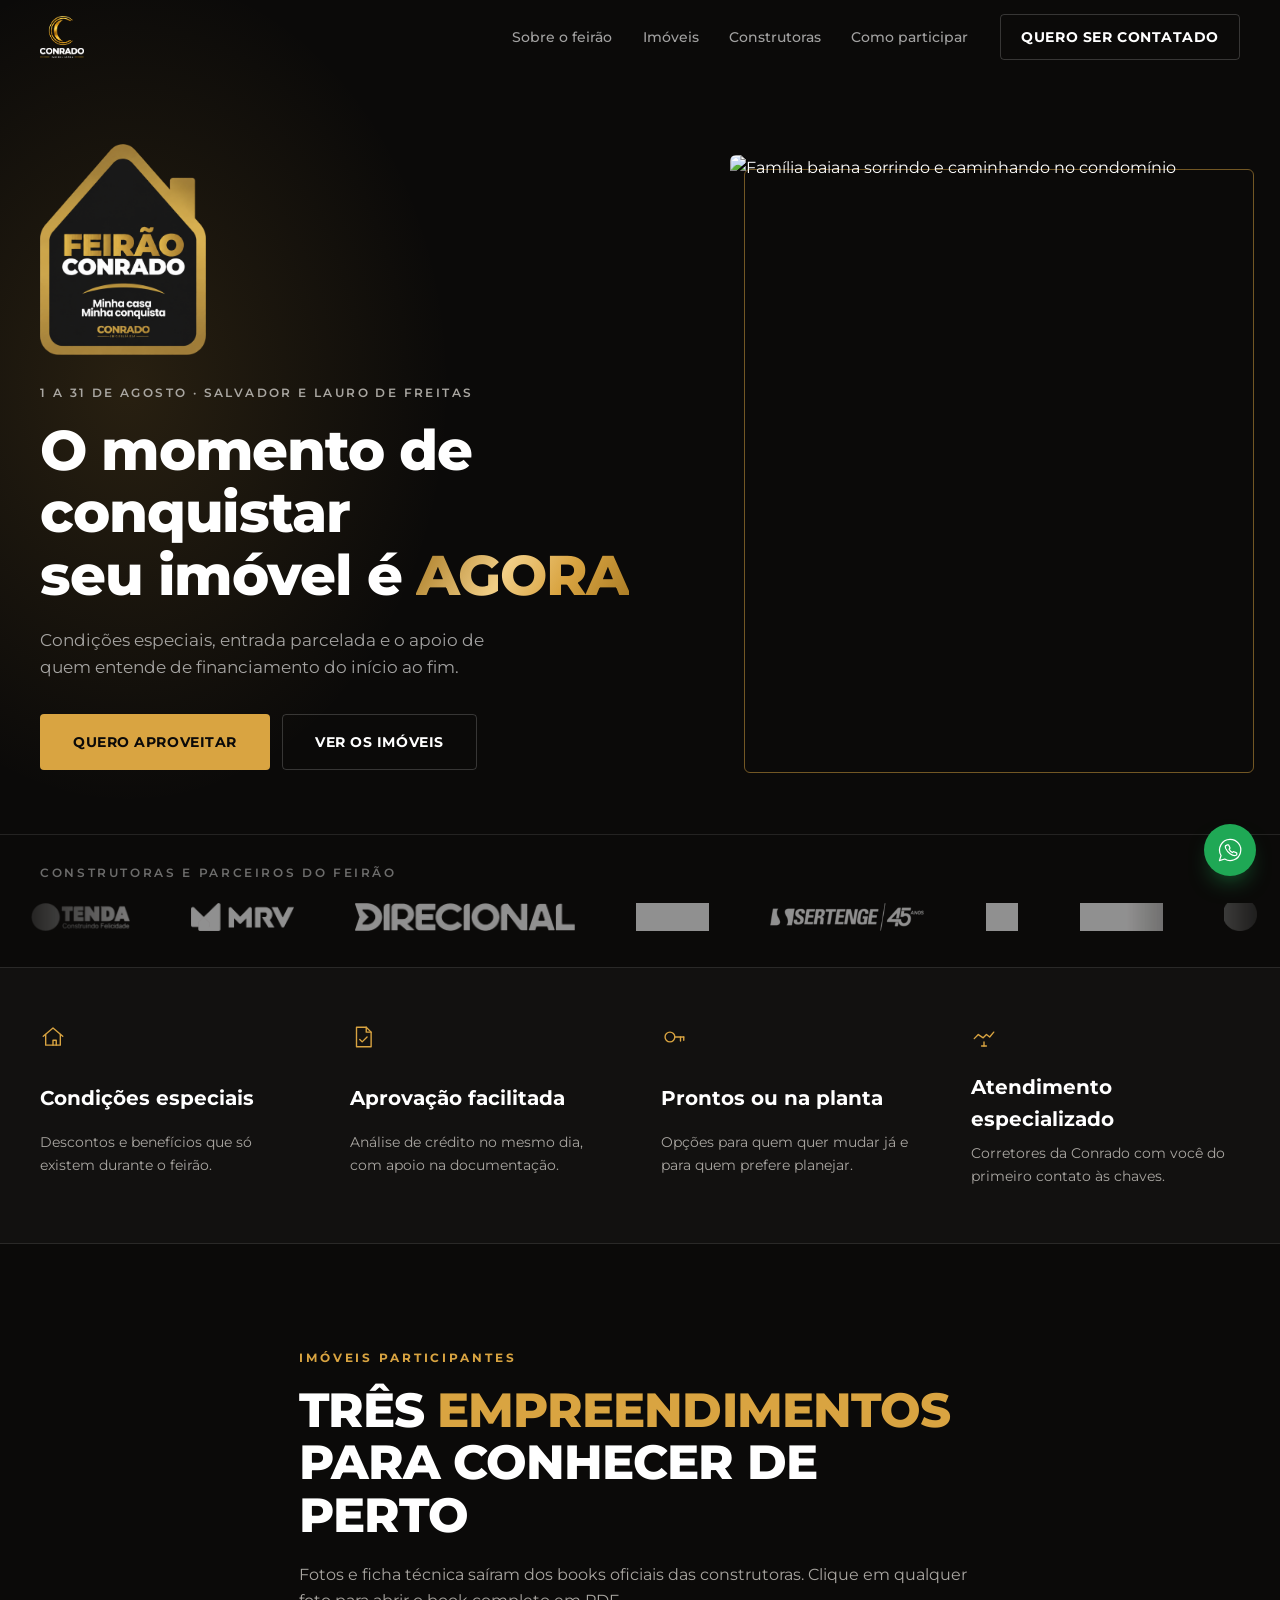
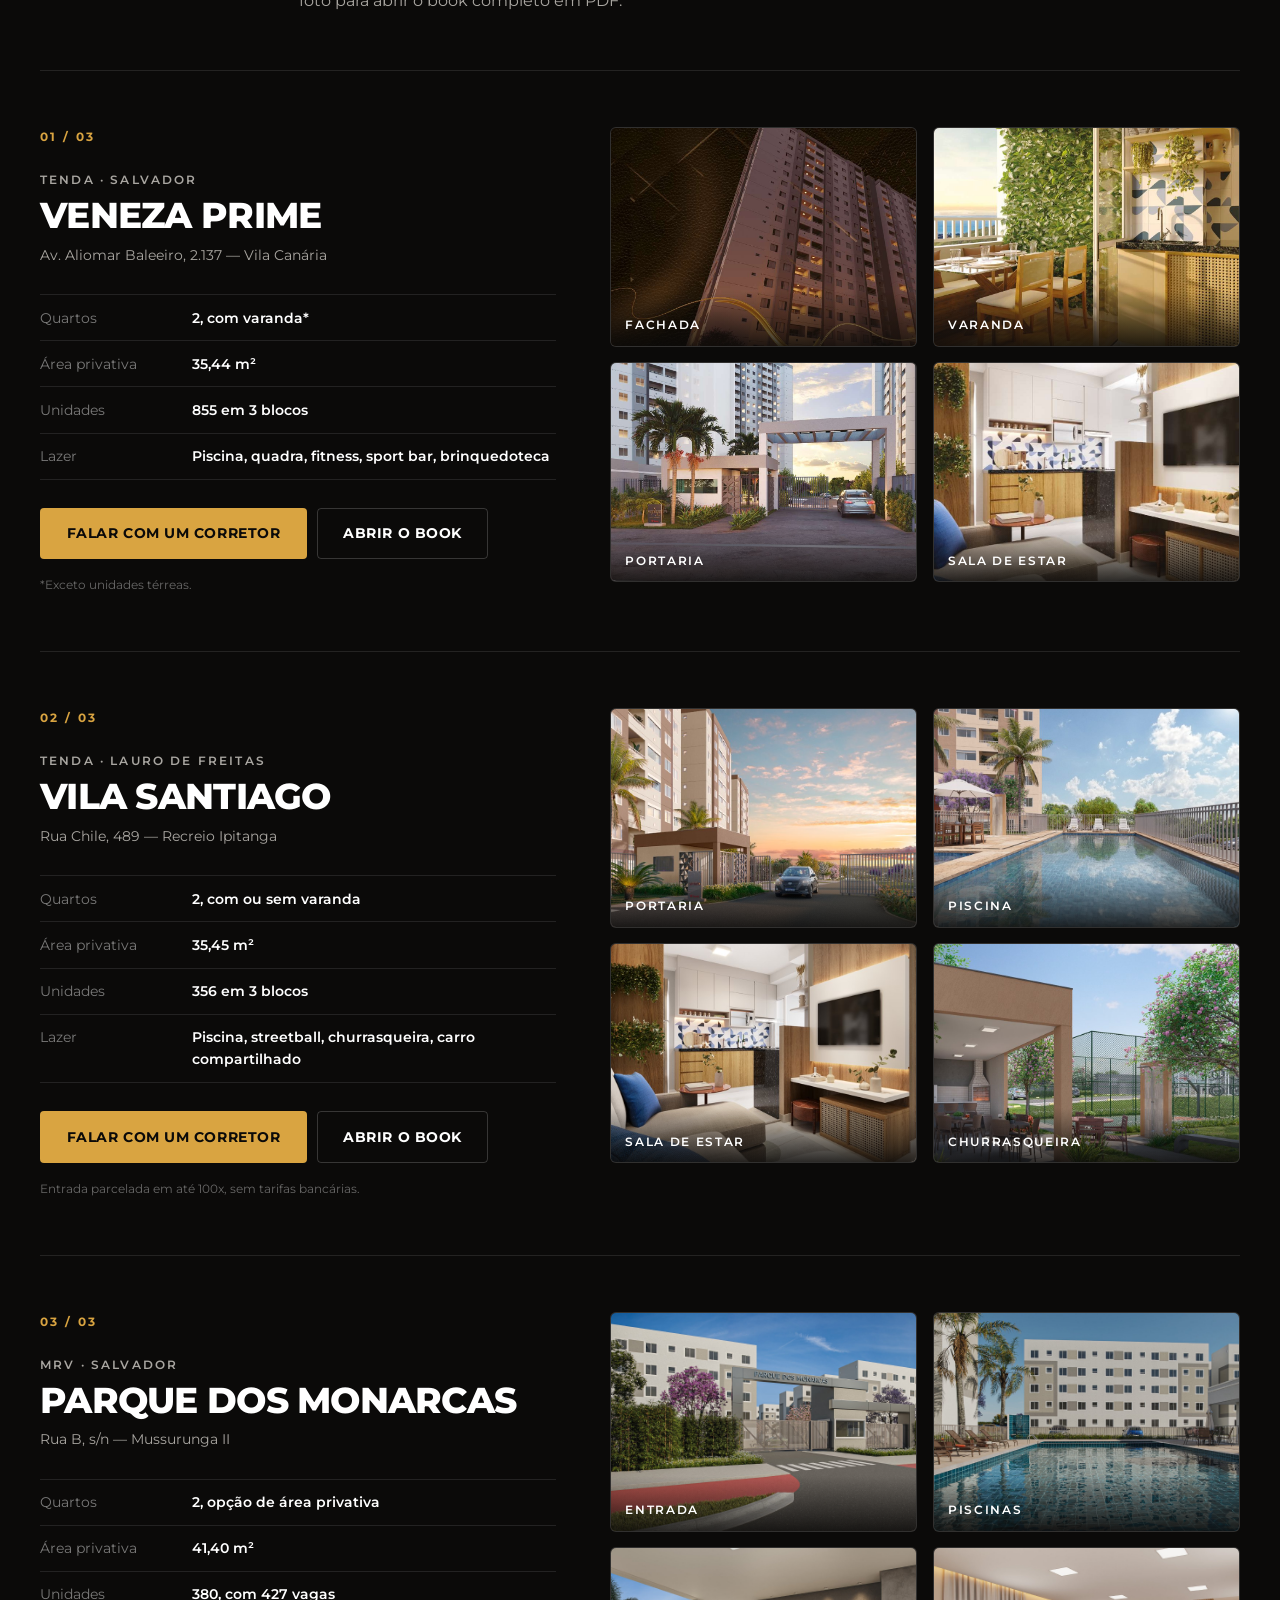
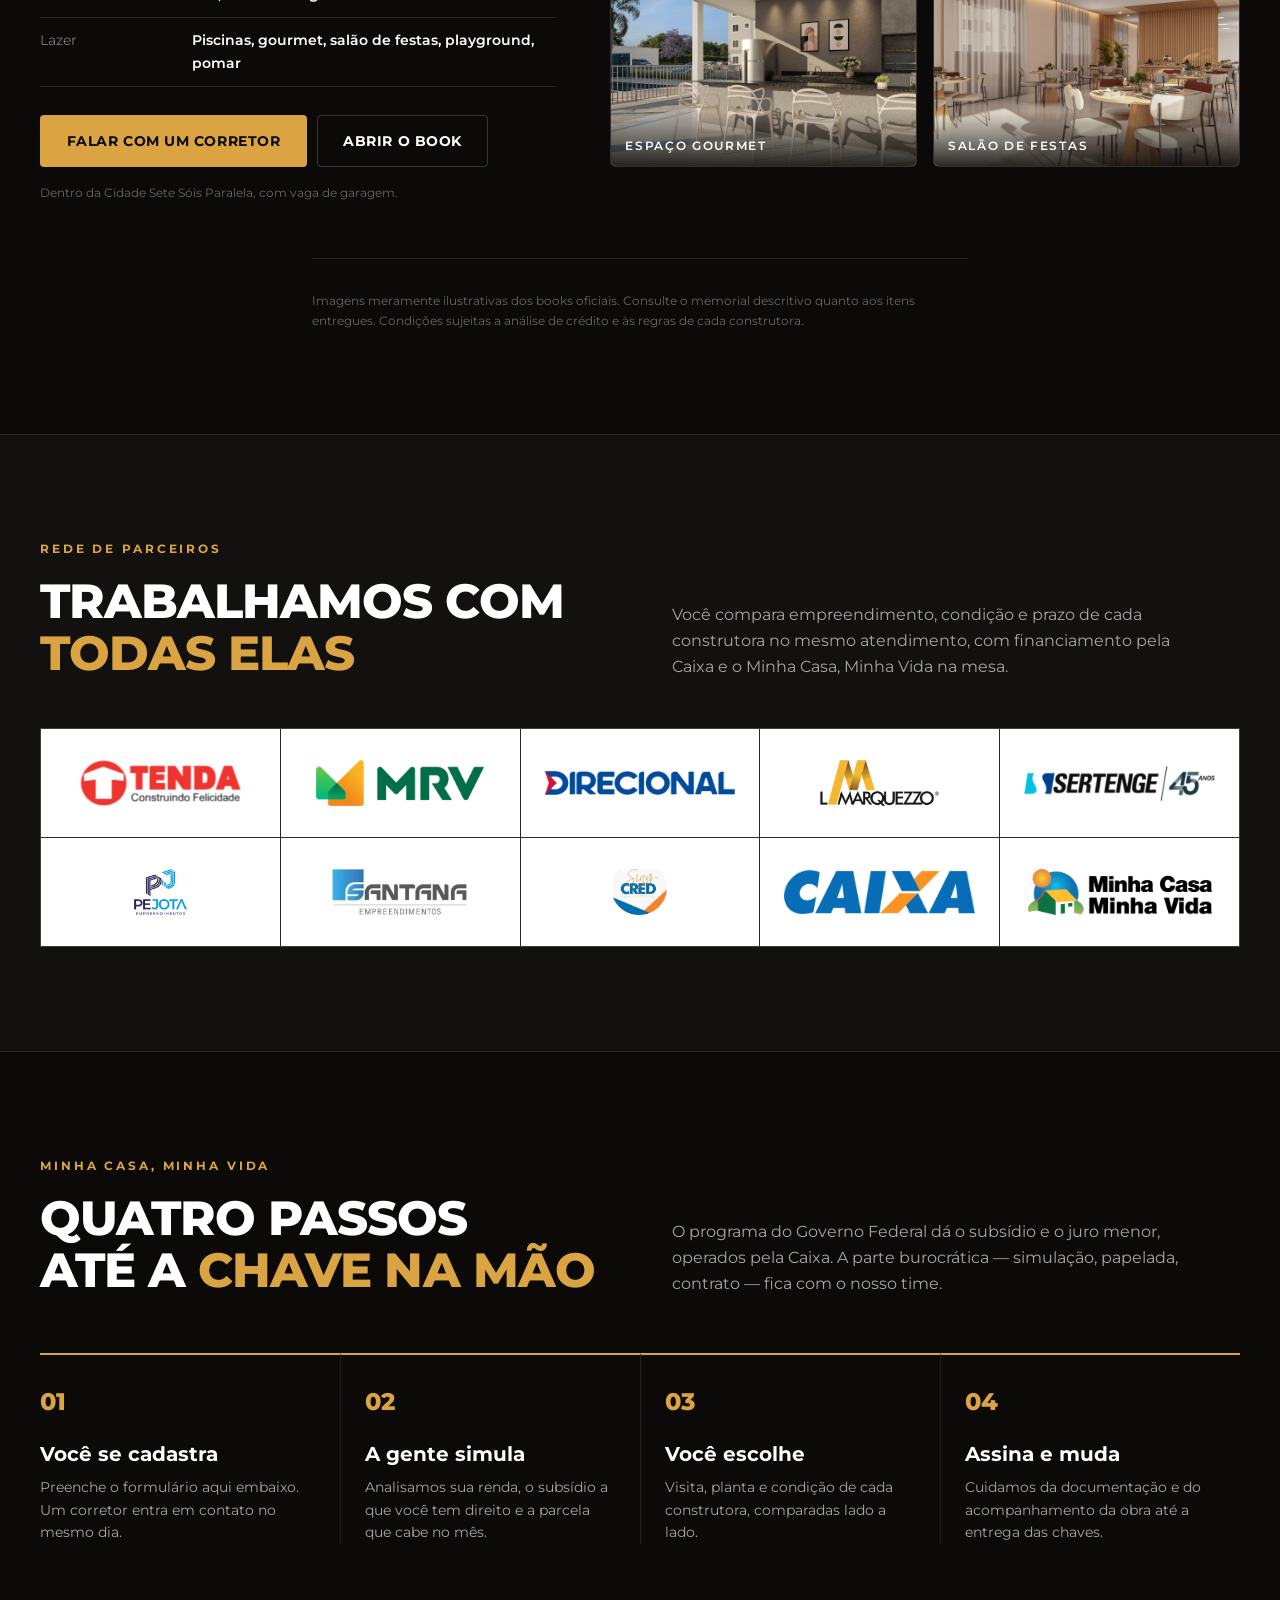
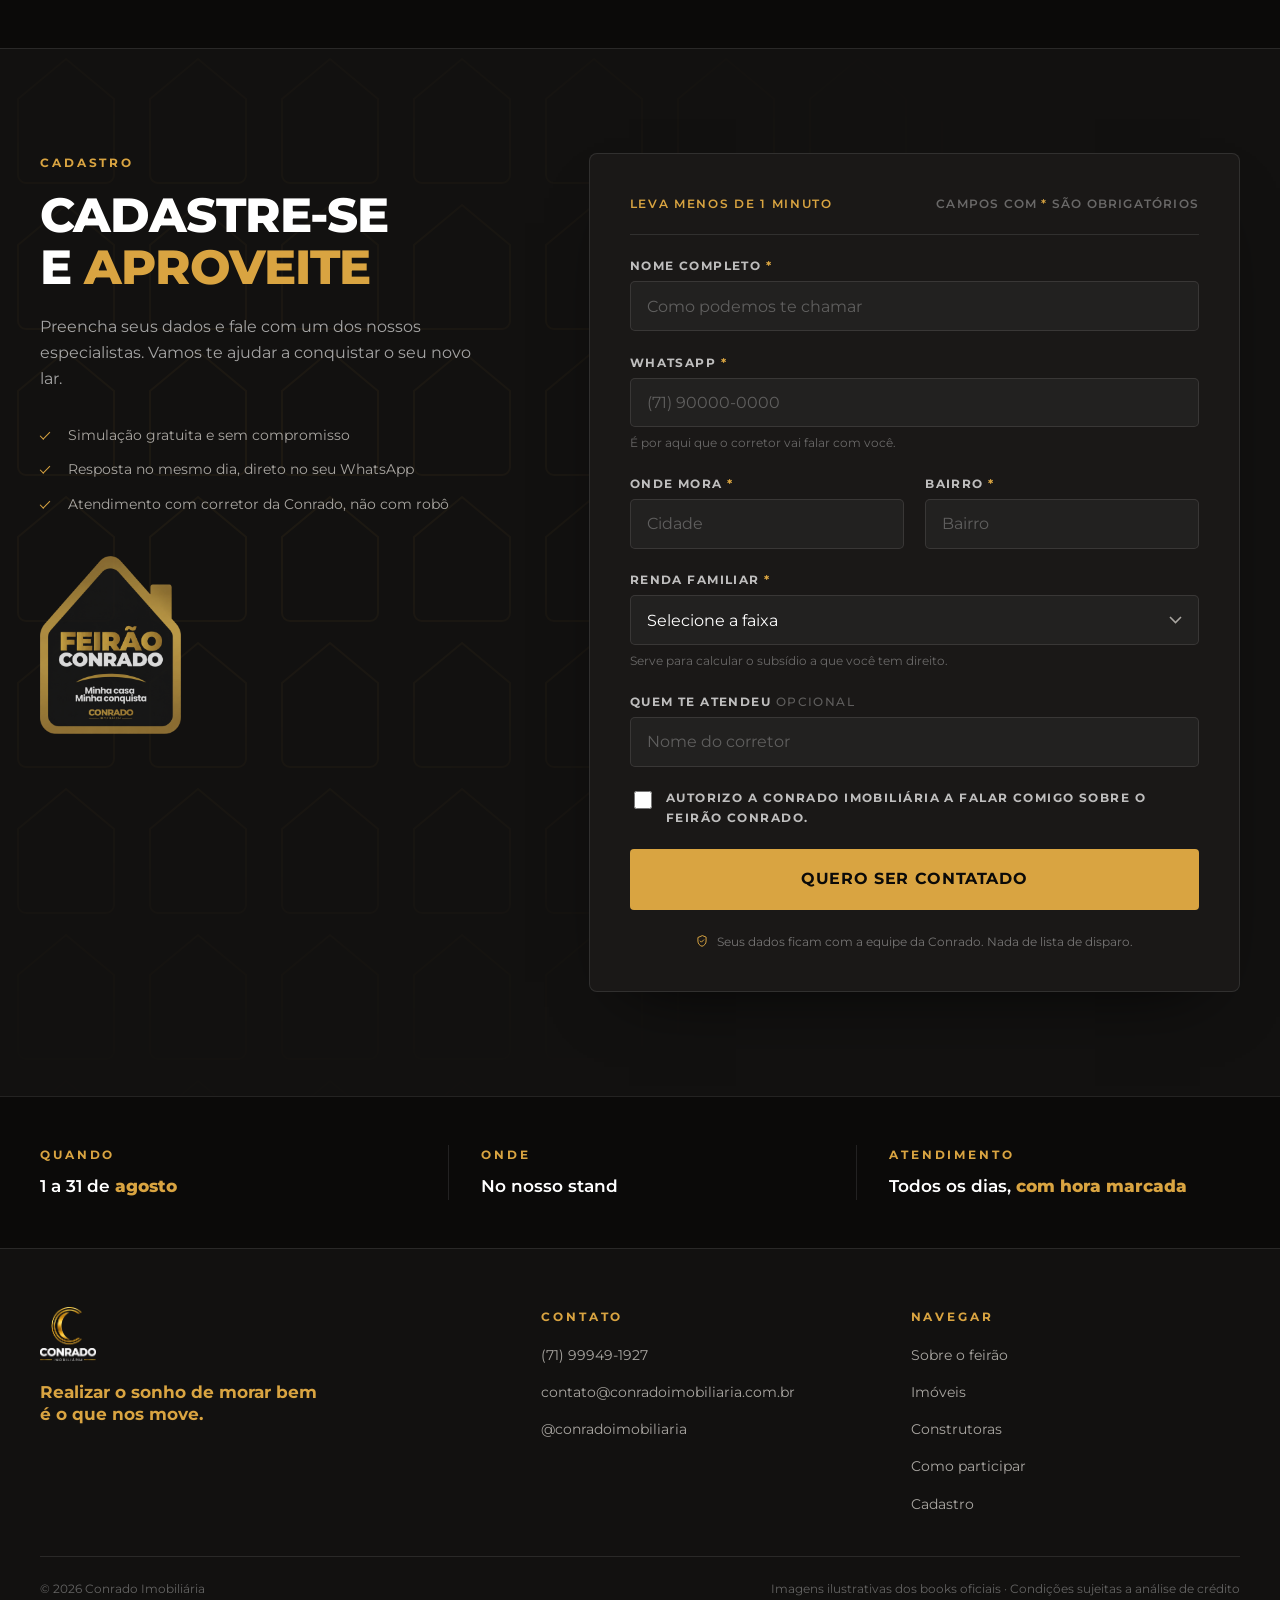
==== commit 13afd623: "fix(hero): ajusta posicionamento da foto do casal a direita liberando o texto" ====
--- a/LP-FEIRAO-CONRADO/index.html
+++ b/LP-FEIRAO-CONRADO/index.html
@@ -20,7 +20,7 @@
 <link rel="preconnect" href="https://fonts.googleapis.com">
 <link rel="preconnect" href="https://fonts.gstatic.com" crossorigin>
 <link href="https://fonts.googleapis.com/css2?family=Montserrat:wght@400;500;600;700;800&display=swap" rel="stylesheet">
-<link rel="preload" as="image" href="assets/img/hero-pessoas.jpg" media="(min-width:861px)">
+<link rel="preload" as="image" href="assets/img/hero-familia.jpg" media="(min-width:861px)">
 <link rel="stylesheet" href="css/estilo.css">
 <script>document.documentElement.classList.add("js");</script>
 </head>
@@ -86,8 +86,8 @@
 
     <div class="hero__foto">
       <picture>
-        <source media="(max-width:860px)" srcset="assets/img/hero-pessoas-mobile.jpg">
-        <img src="assets/img/hero-pessoas.jpg" alt="Casal comemorando com a chave do apartamento" width="760" height="900" fetchpriority="high">
+        <source media="(max-width:860px)" srcset="assets/img/hero-familia.jpg">
+        <img src="assets/img/hero-familia.jpg" alt="Família baiana sorrindo e caminhando no condomínio" width="760" height="900" fetchpriority="high">
       </picture>
     </div>
 
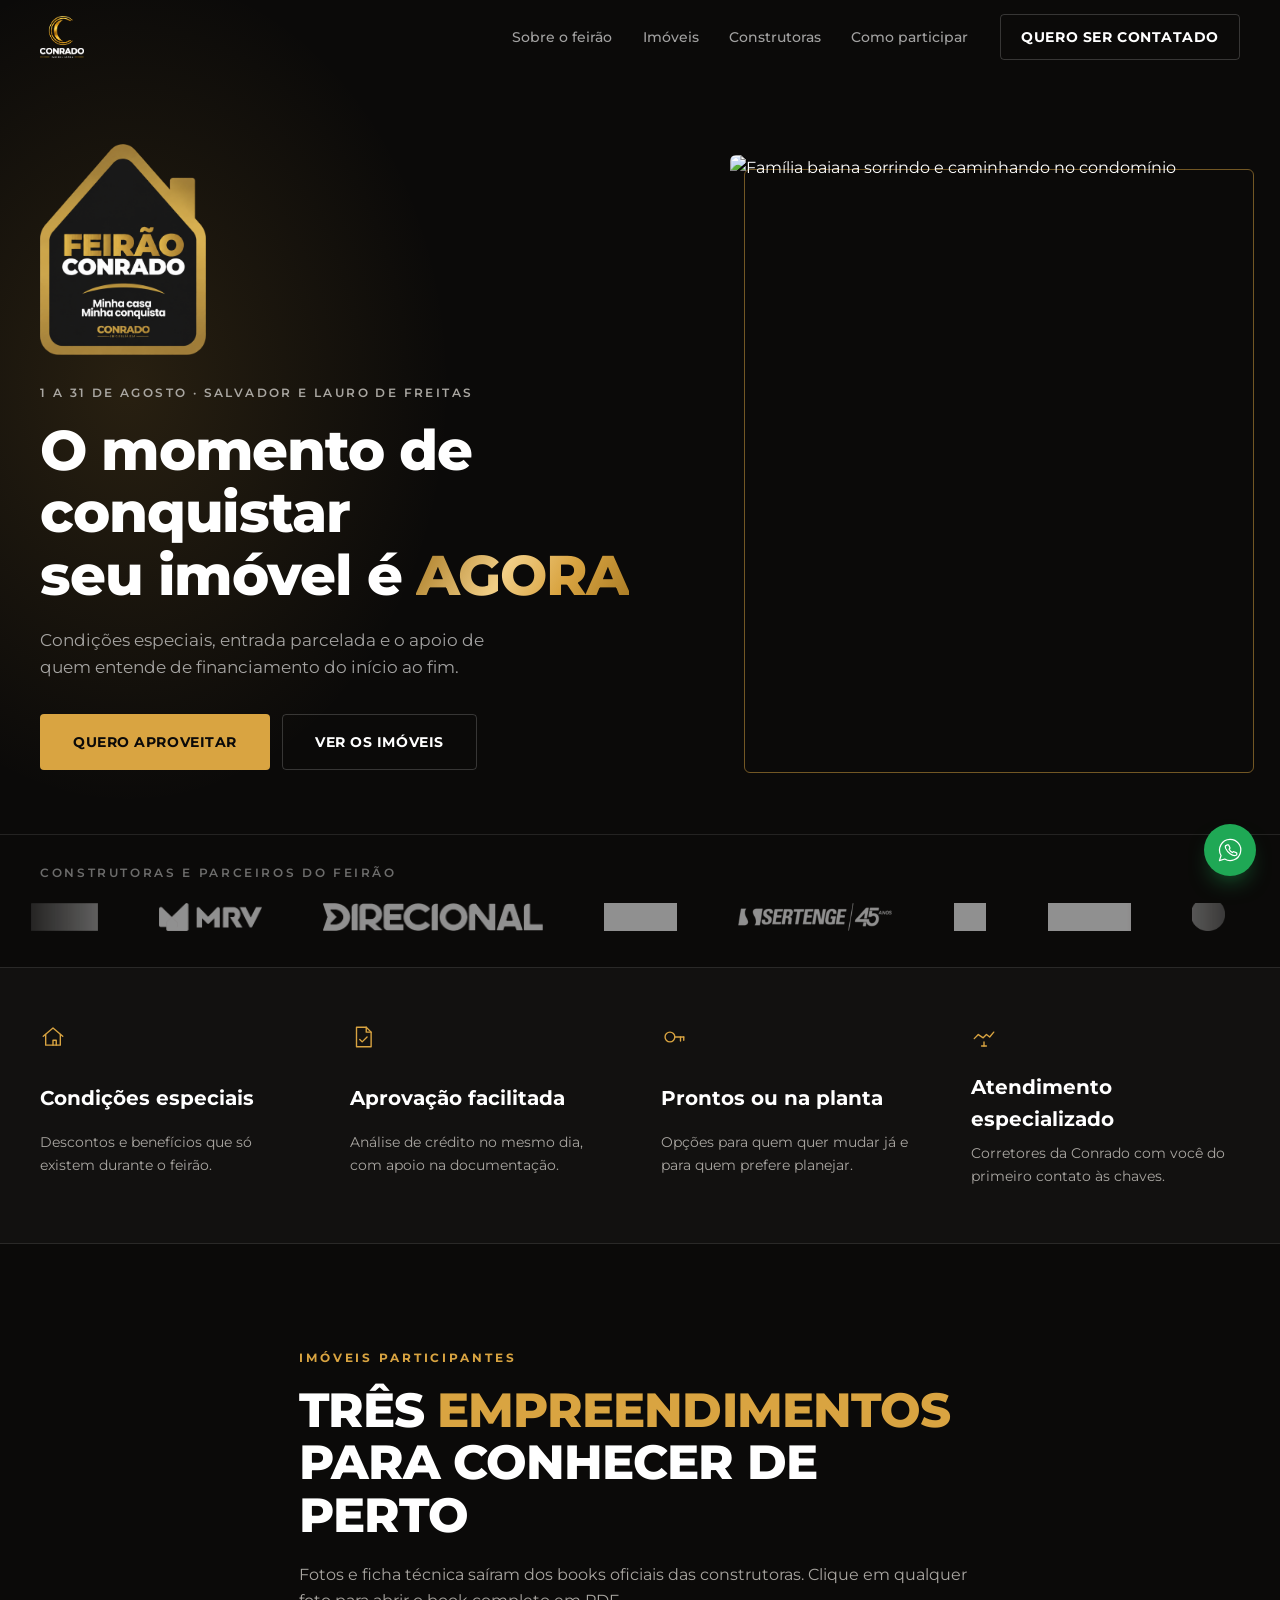
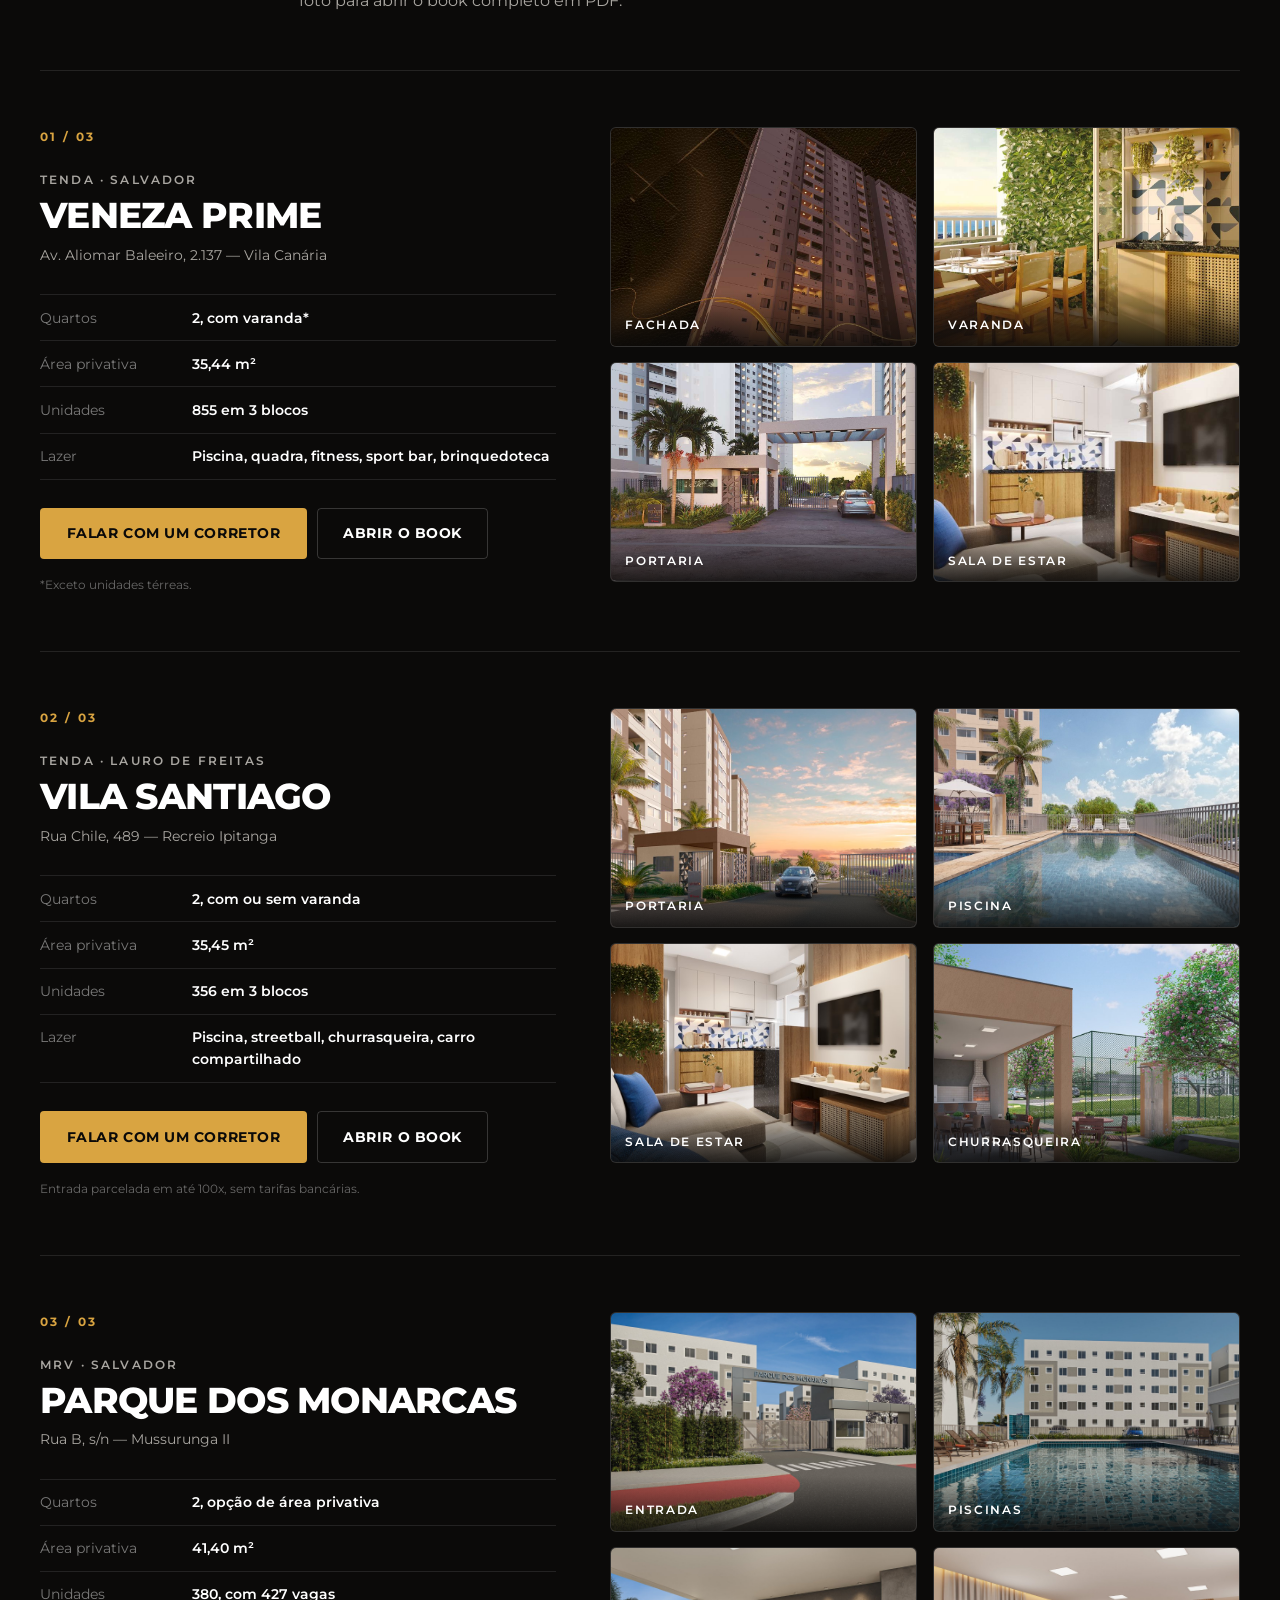
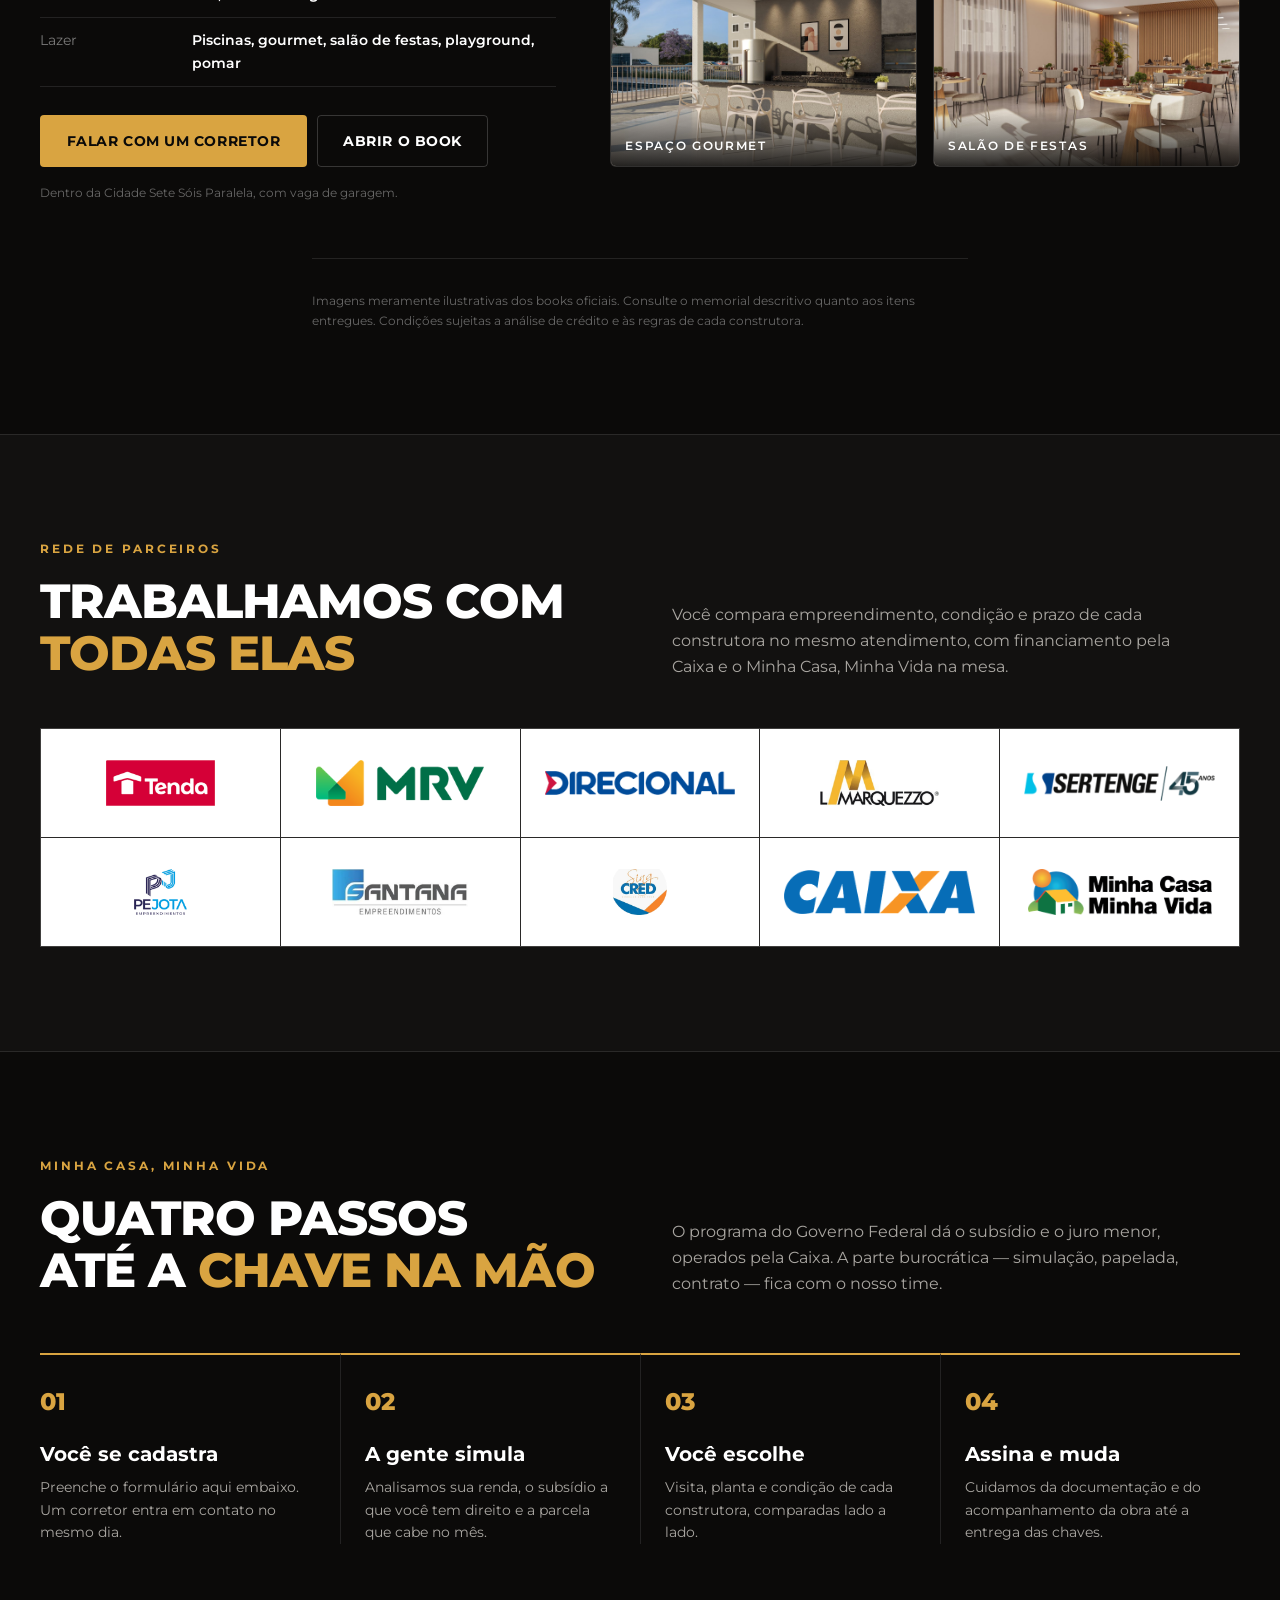
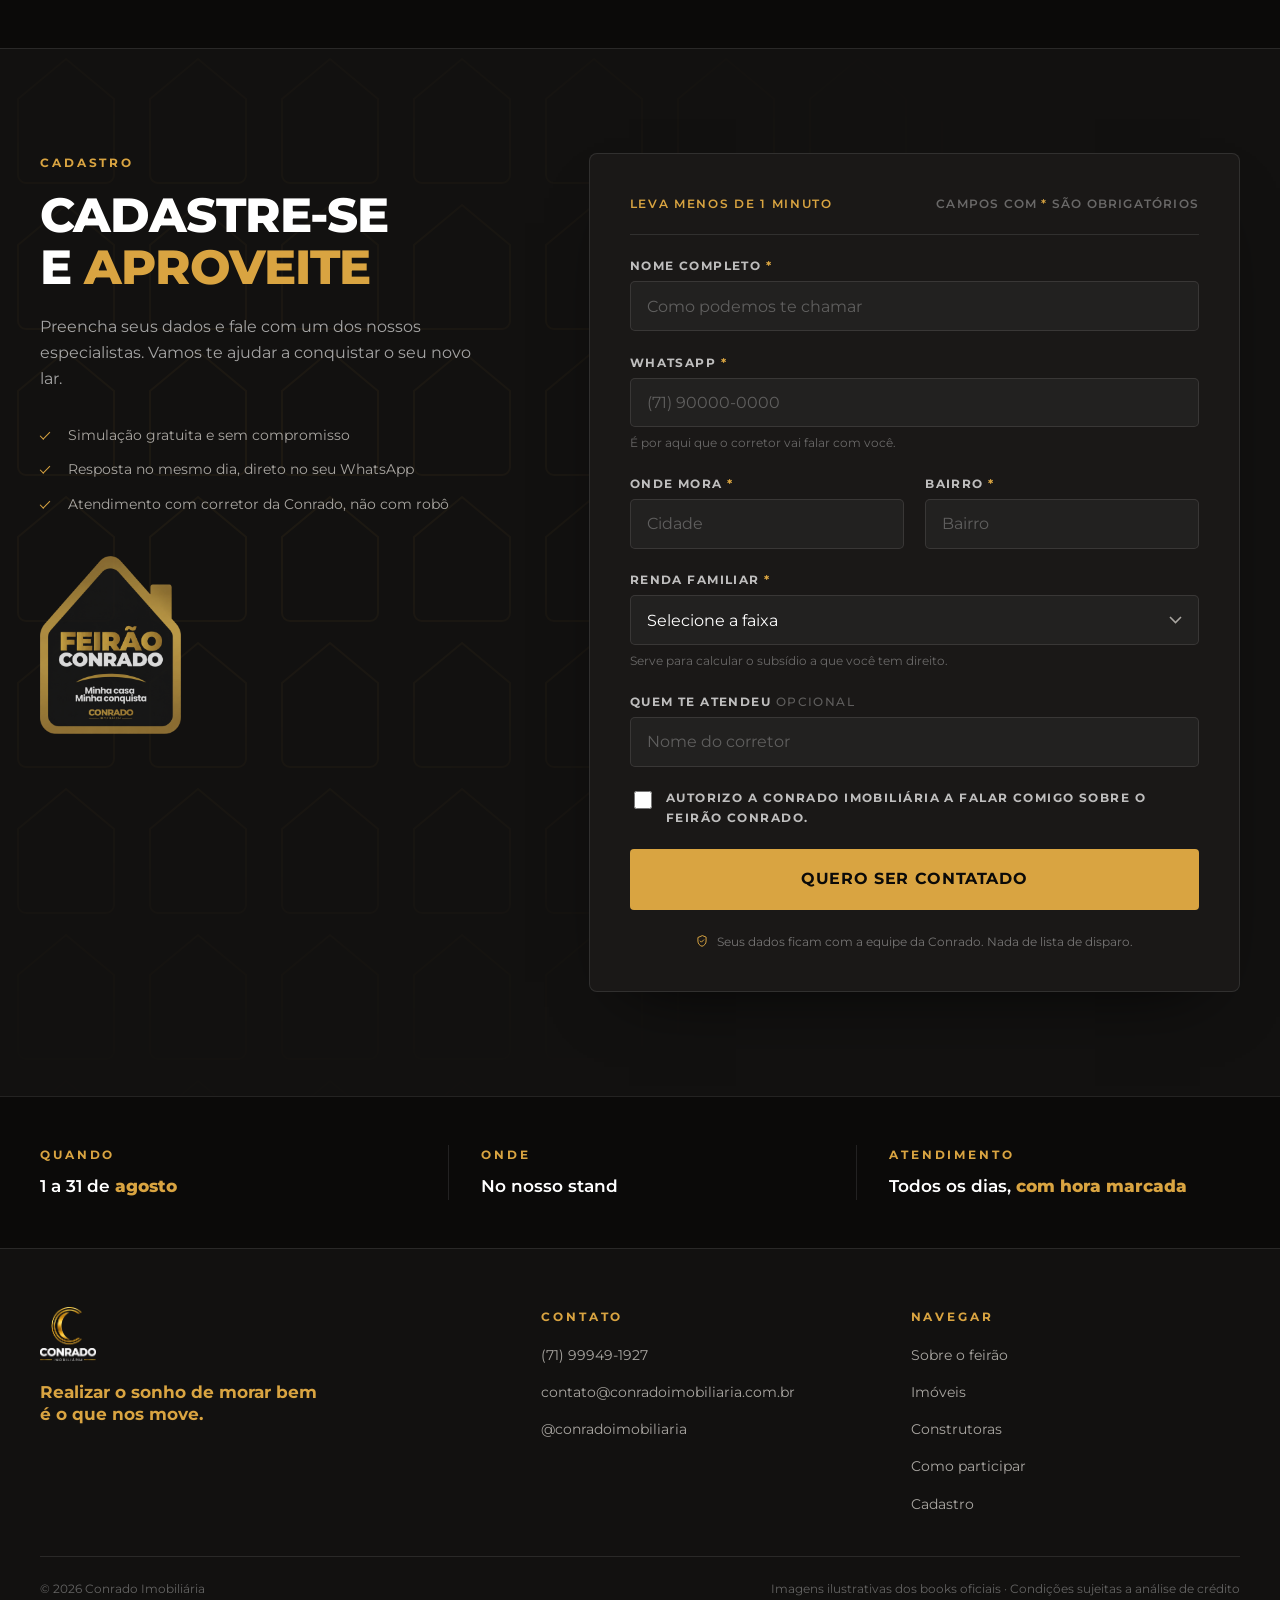
==== commit 54278514: "fix(logo): altera nome do arquivo da logo Tenda para tenda-v2.png para forcar atualizacao do cache n" ====
--- a/LP-FEIRAO-CONRADO/index.html
+++ b/LP-FEIRAO-CONRADO/index.html
@@ -101,7 +101,7 @@
     <div class="esteira" data-esteira>
       <div class="esteira__fita">
         <ul class="esteira__lista">
-          <li><img src="assets/parceiros/tenda.png" alt="Tenda"></li>
+          <li><img src="assets/parceiros/tenda-v2.png" alt="Tenda"></li>
           <li><img src="assets/parceiros/mrv.png" alt="MRV"></li>
           <li><img src="assets/parceiros/direcional.png" alt="Direcional"></li>
           <li><img src="assets/parceiros/lmarquezzo.png" alt="L. Marquezzo"></li>
@@ -113,7 +113,7 @@
           <li><img src="assets/parceiros/mcmv.png" alt="Minha Casa Minha Vida"></li>
         </ul>
         <ul class="esteira__lista" aria-hidden="true">
-          <li><img src="assets/parceiros/tenda.png" alt=""></li>
+          <li><img src="assets/parceiros/tenda-v2.png" alt=""></li>
           <li><img src="assets/parceiros/mrv.png" alt=""></li>
           <li><img src="assets/parceiros/direcional.png" alt=""></li>
           <li><img src="assets/parceiros/lmarquezzo.png" alt=""></li>
@@ -333,7 +333,7 @@
     </div>
 
     <ul class="marcas">
-      <li><img src="assets/parceiros/tenda.png" alt="Tenda" loading="lazy"></li>
+      <li><img src="assets/parceiros/tenda-v2.png" alt="Tenda" loading="lazy"></li>
       <li><img src="assets/parceiros/mrv.png" alt="MRV" loading="lazy"></li>
       <li><img src="assets/parceiros/direcional.png" alt="Direcional" loading="lazy"></li>
       <li><img src="assets/parceiros/lmarquezzo.png" alt="L. Marquezzo" loading="lazy"></li>
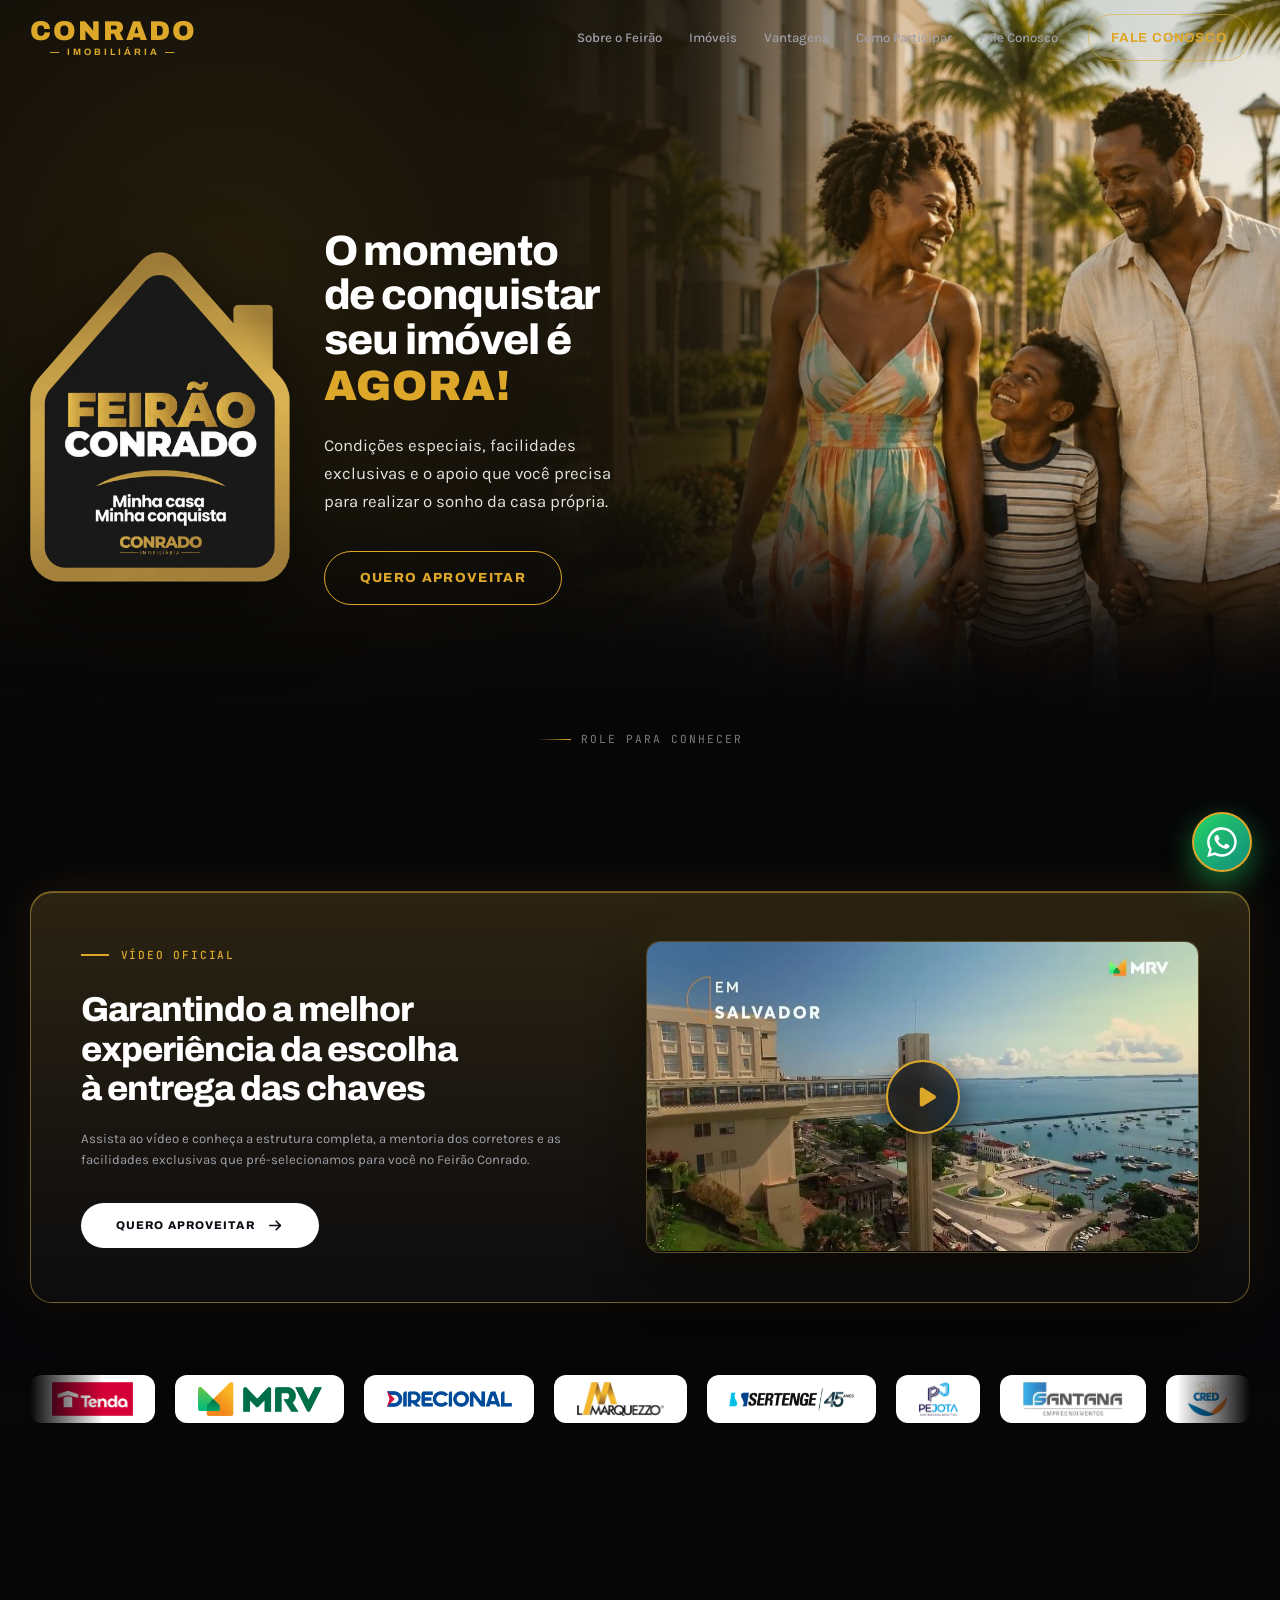
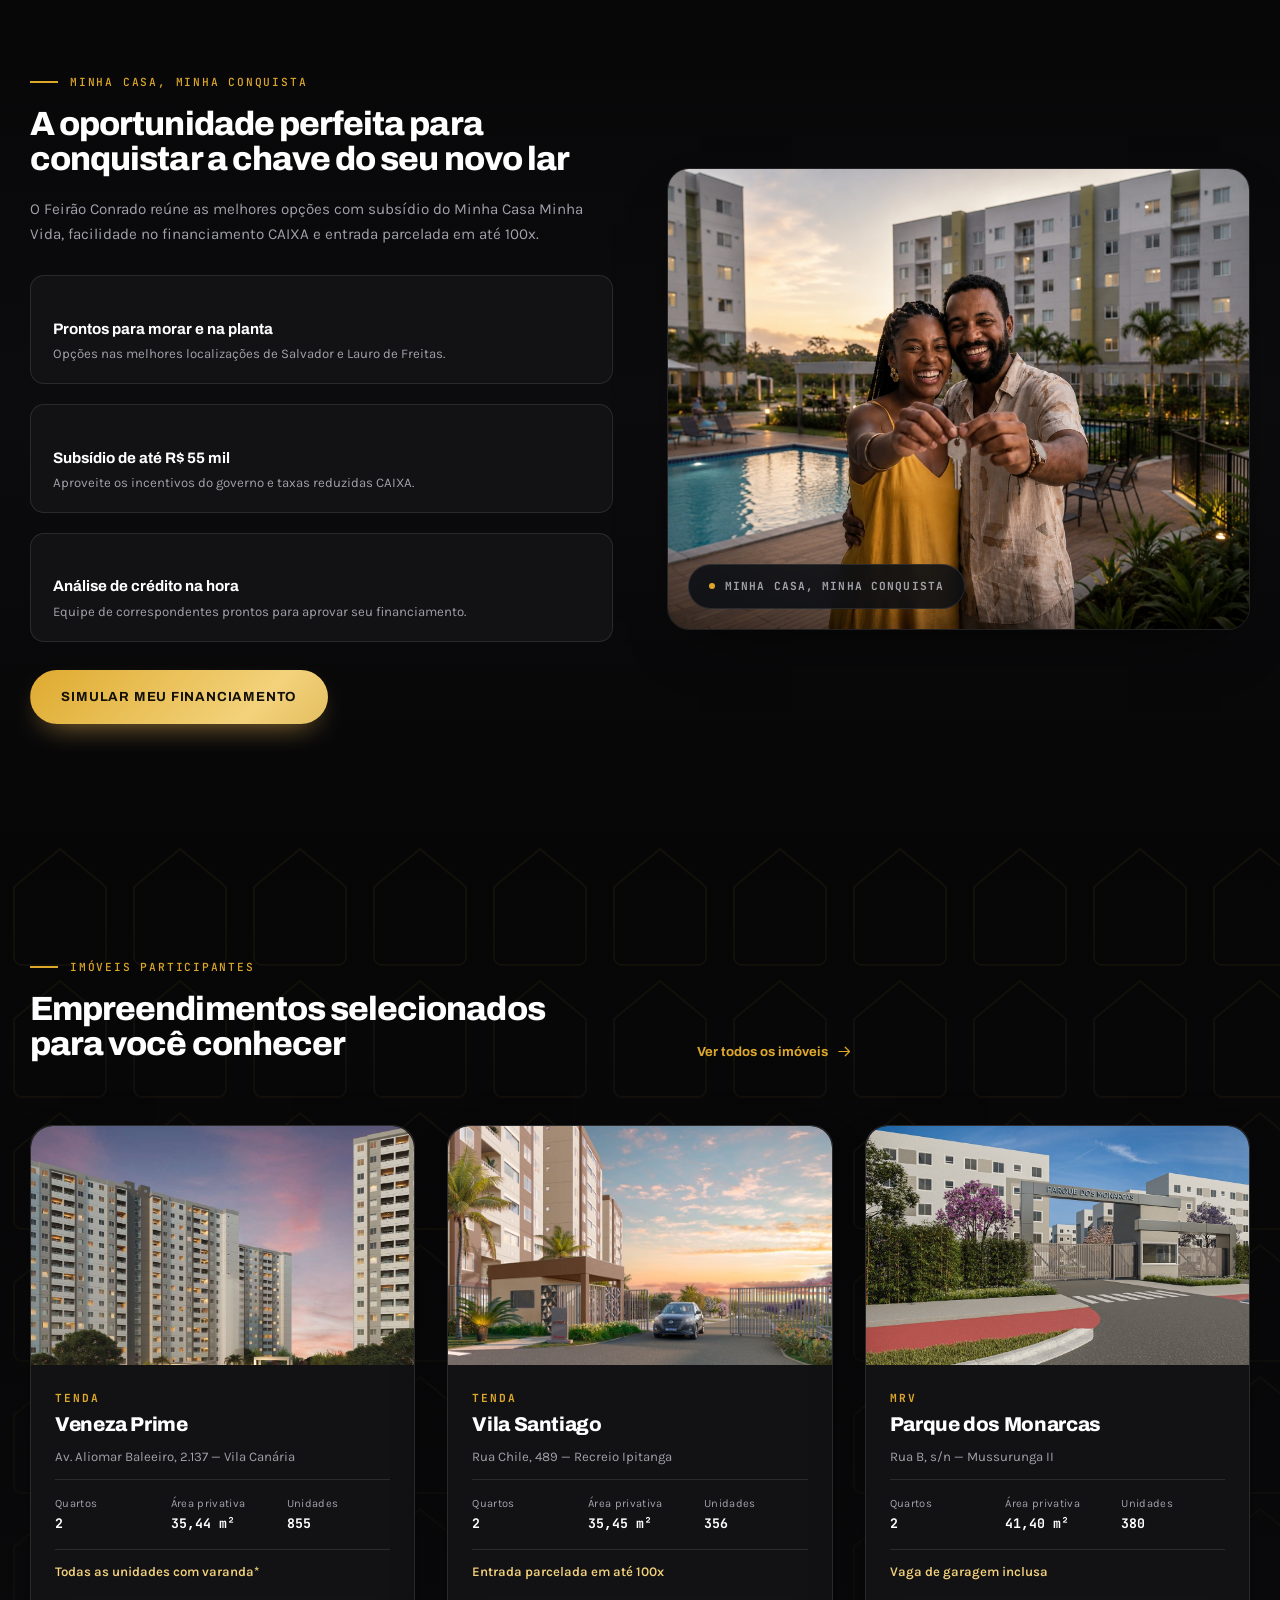
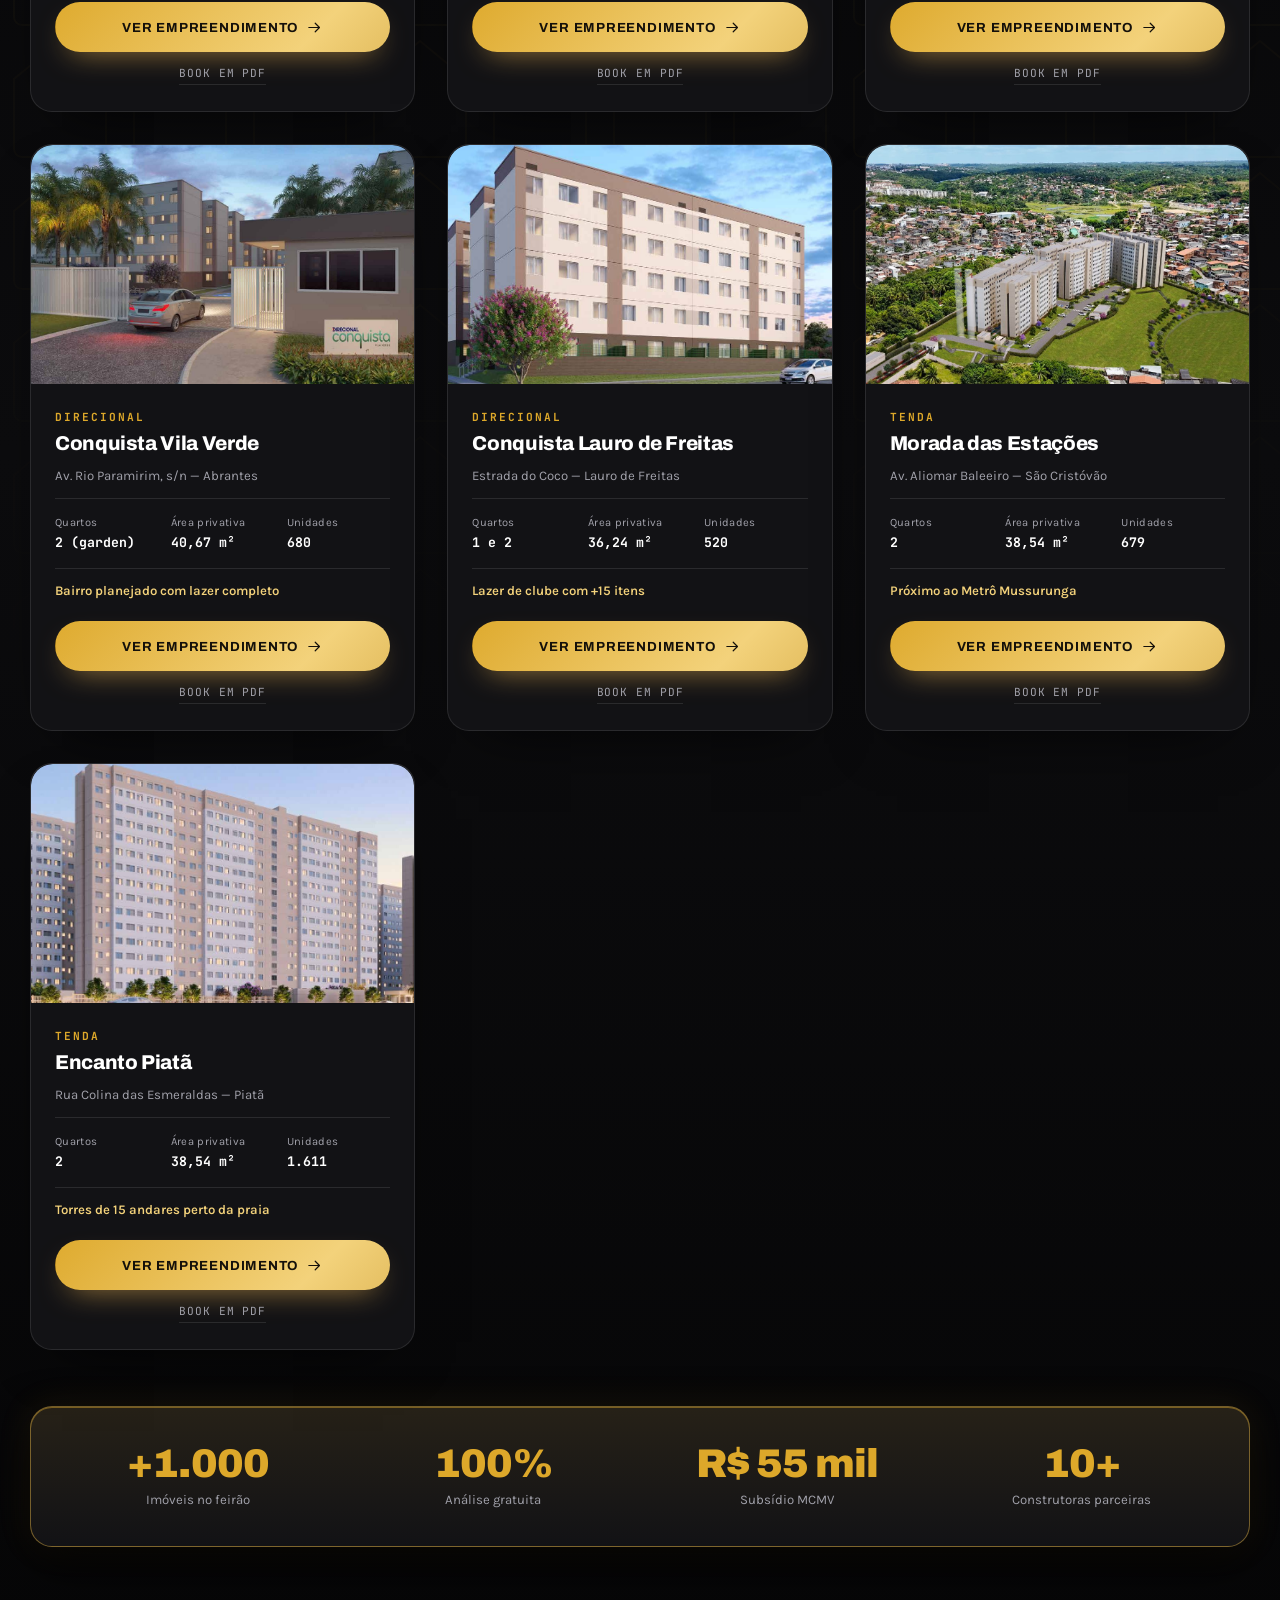
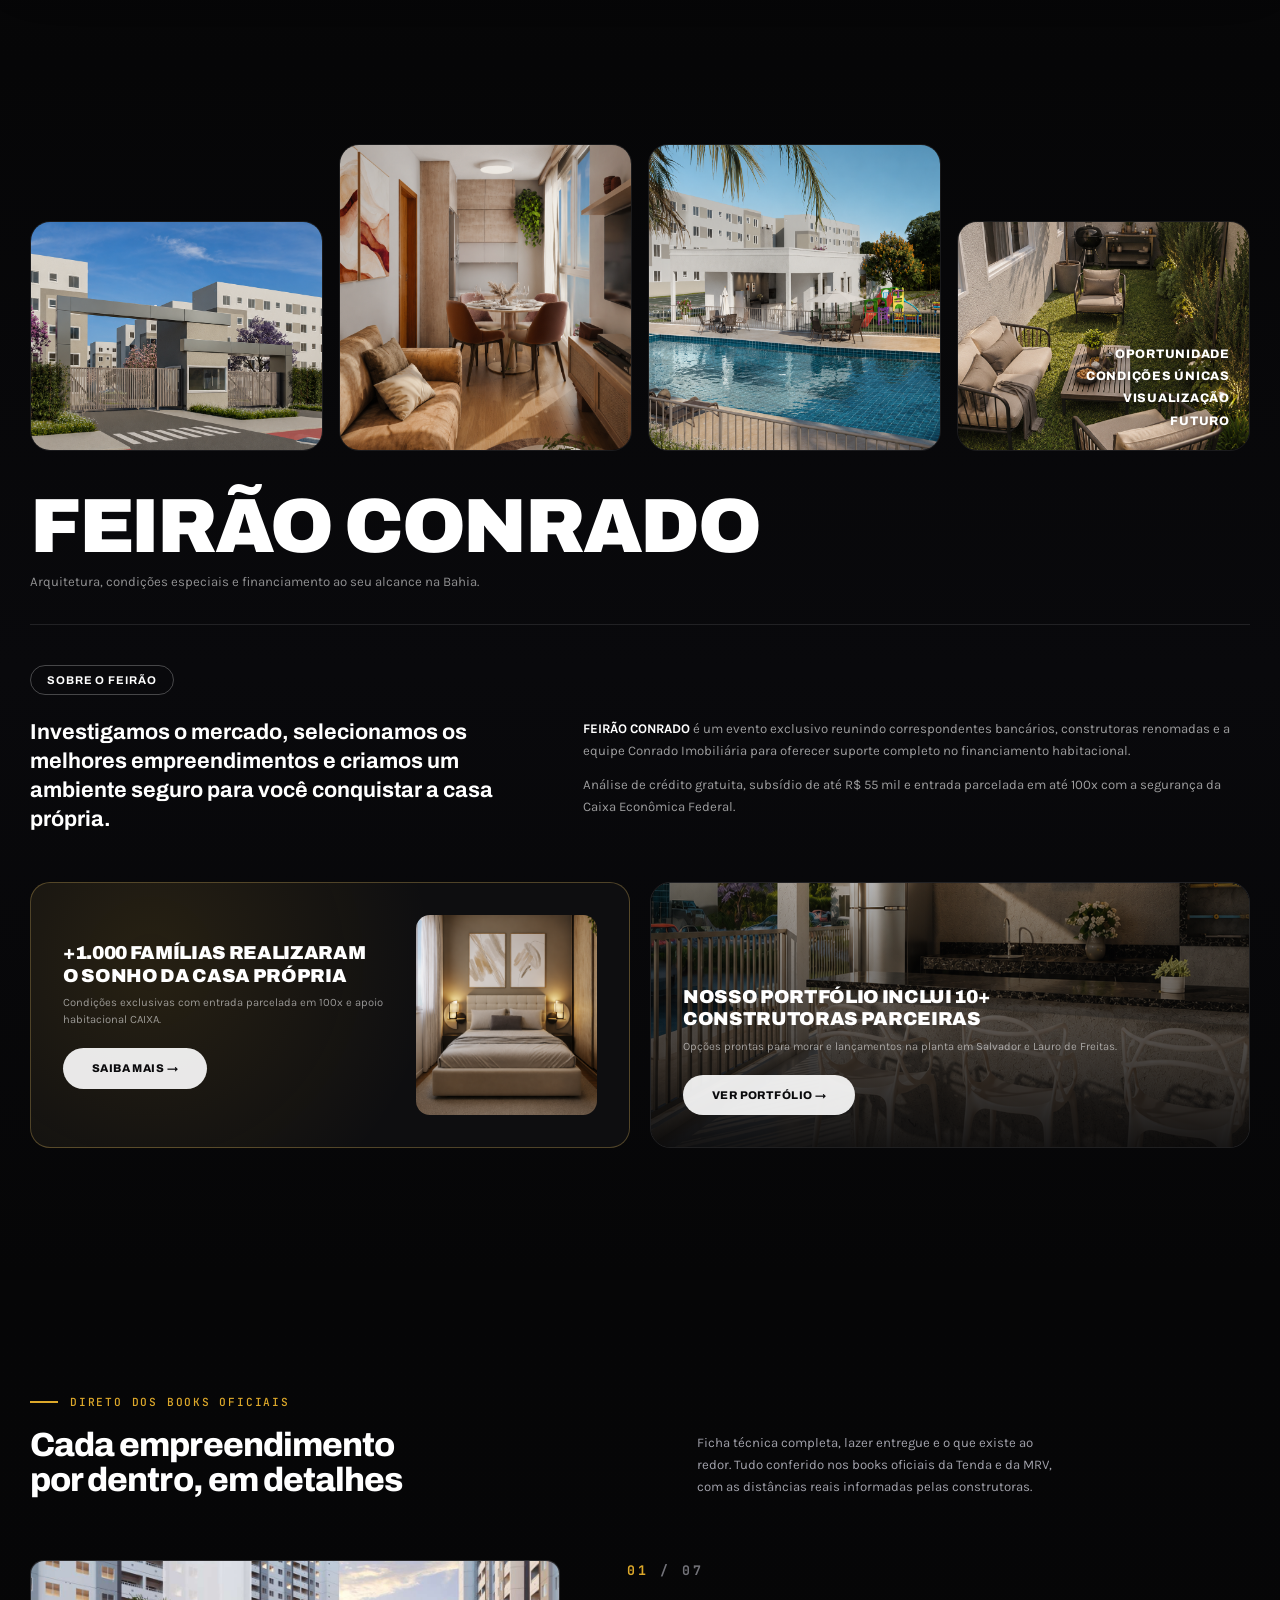
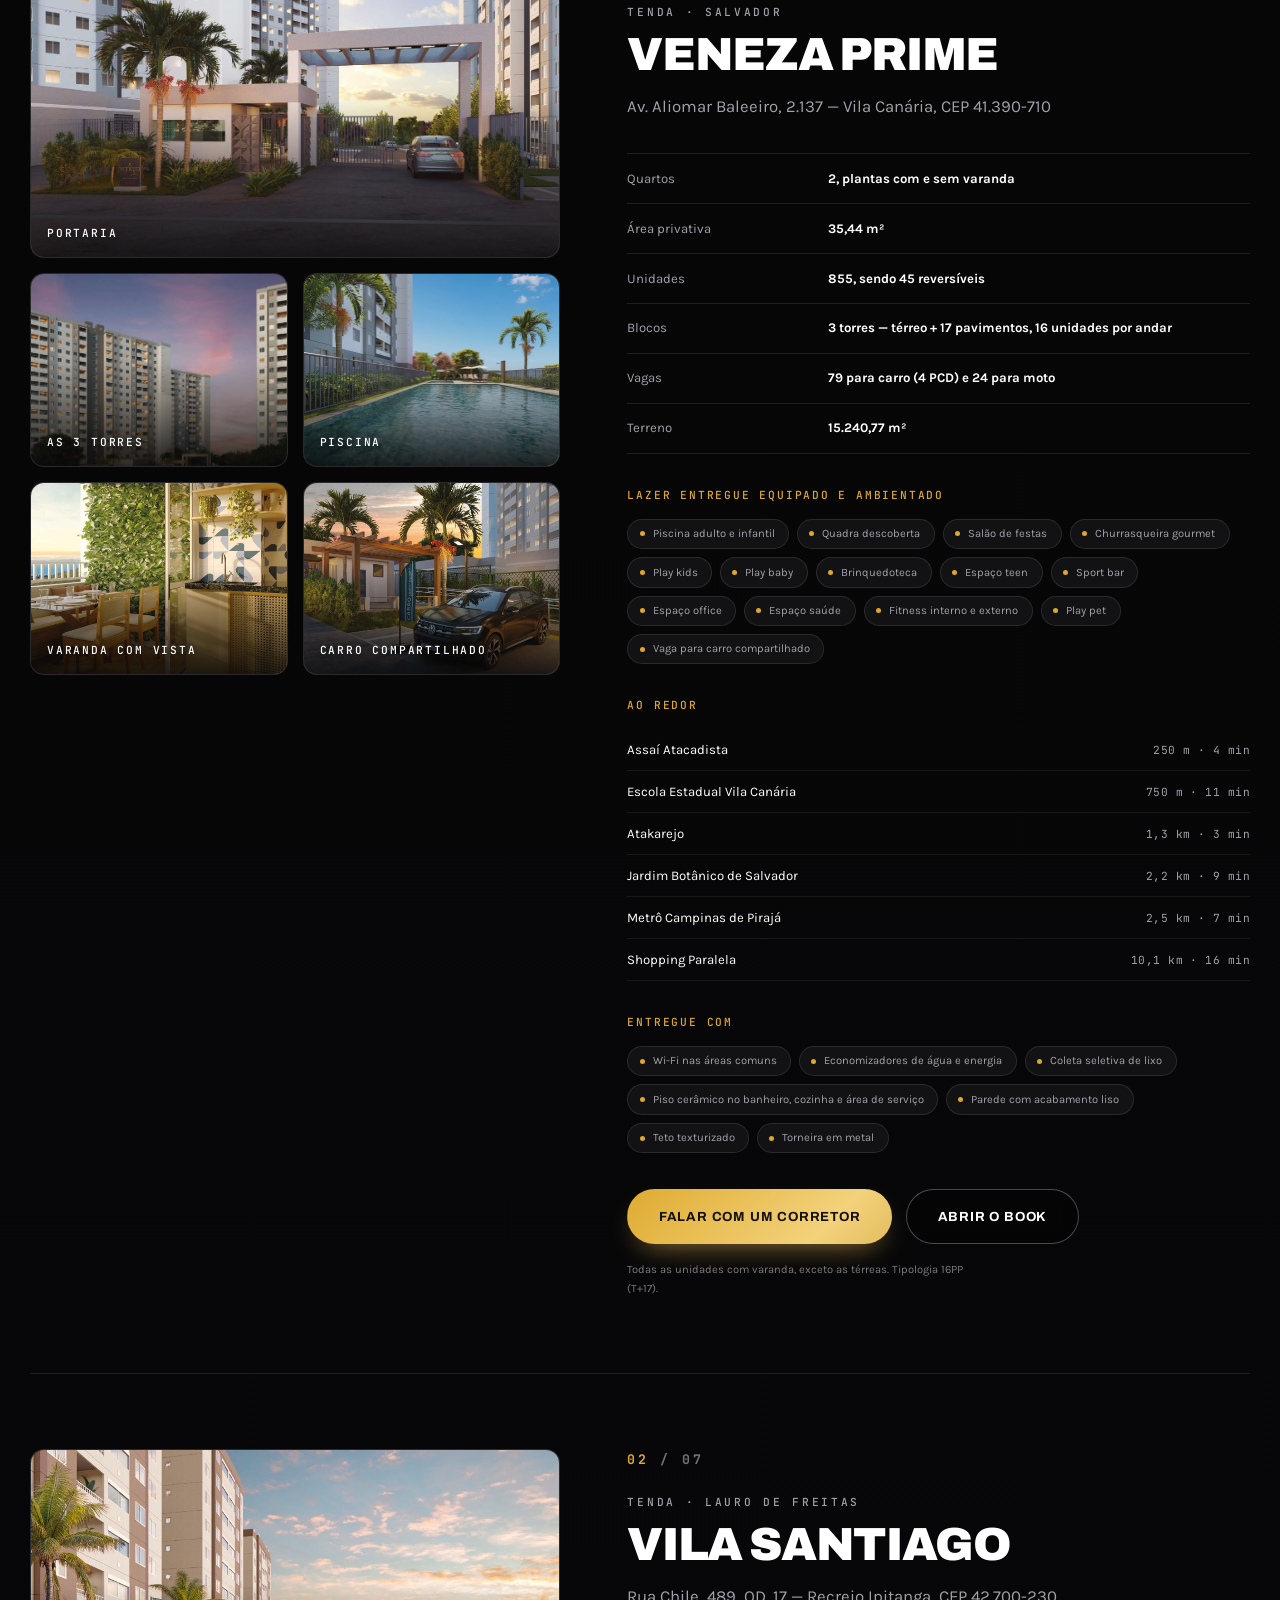
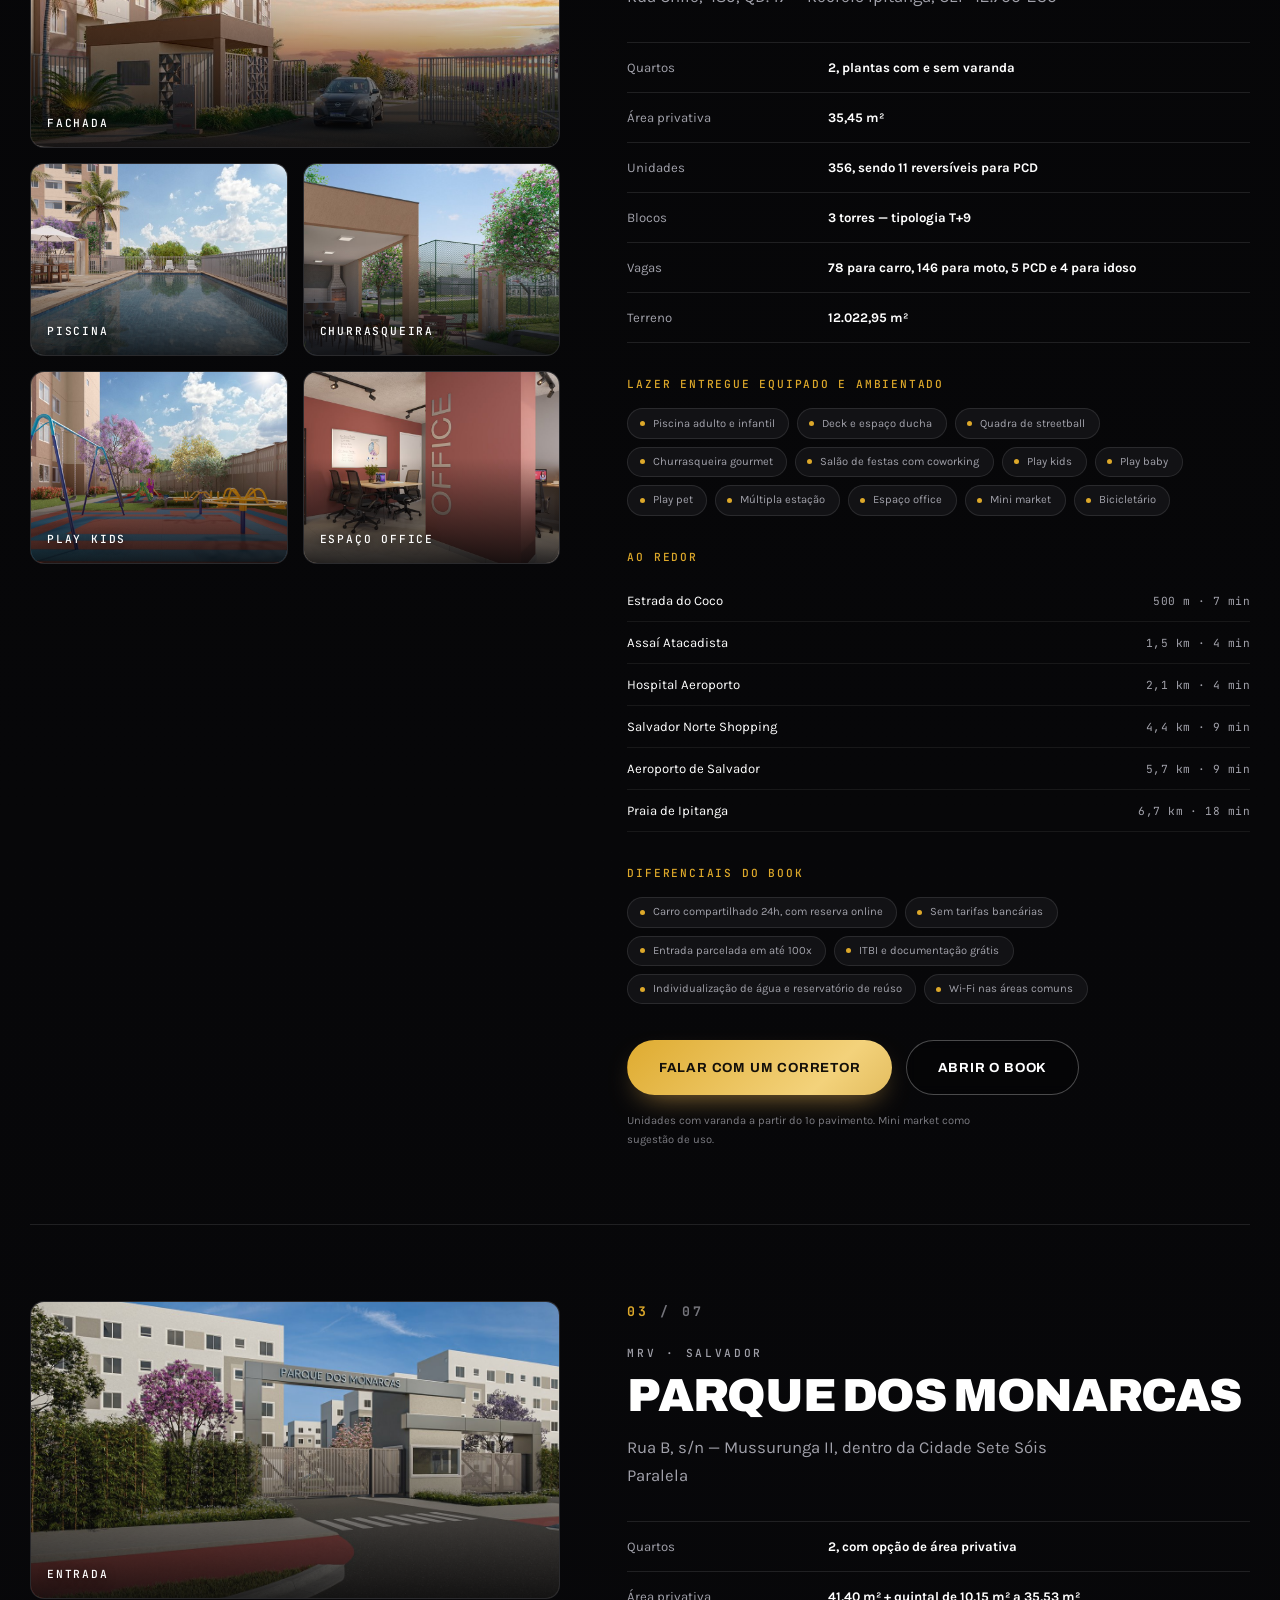
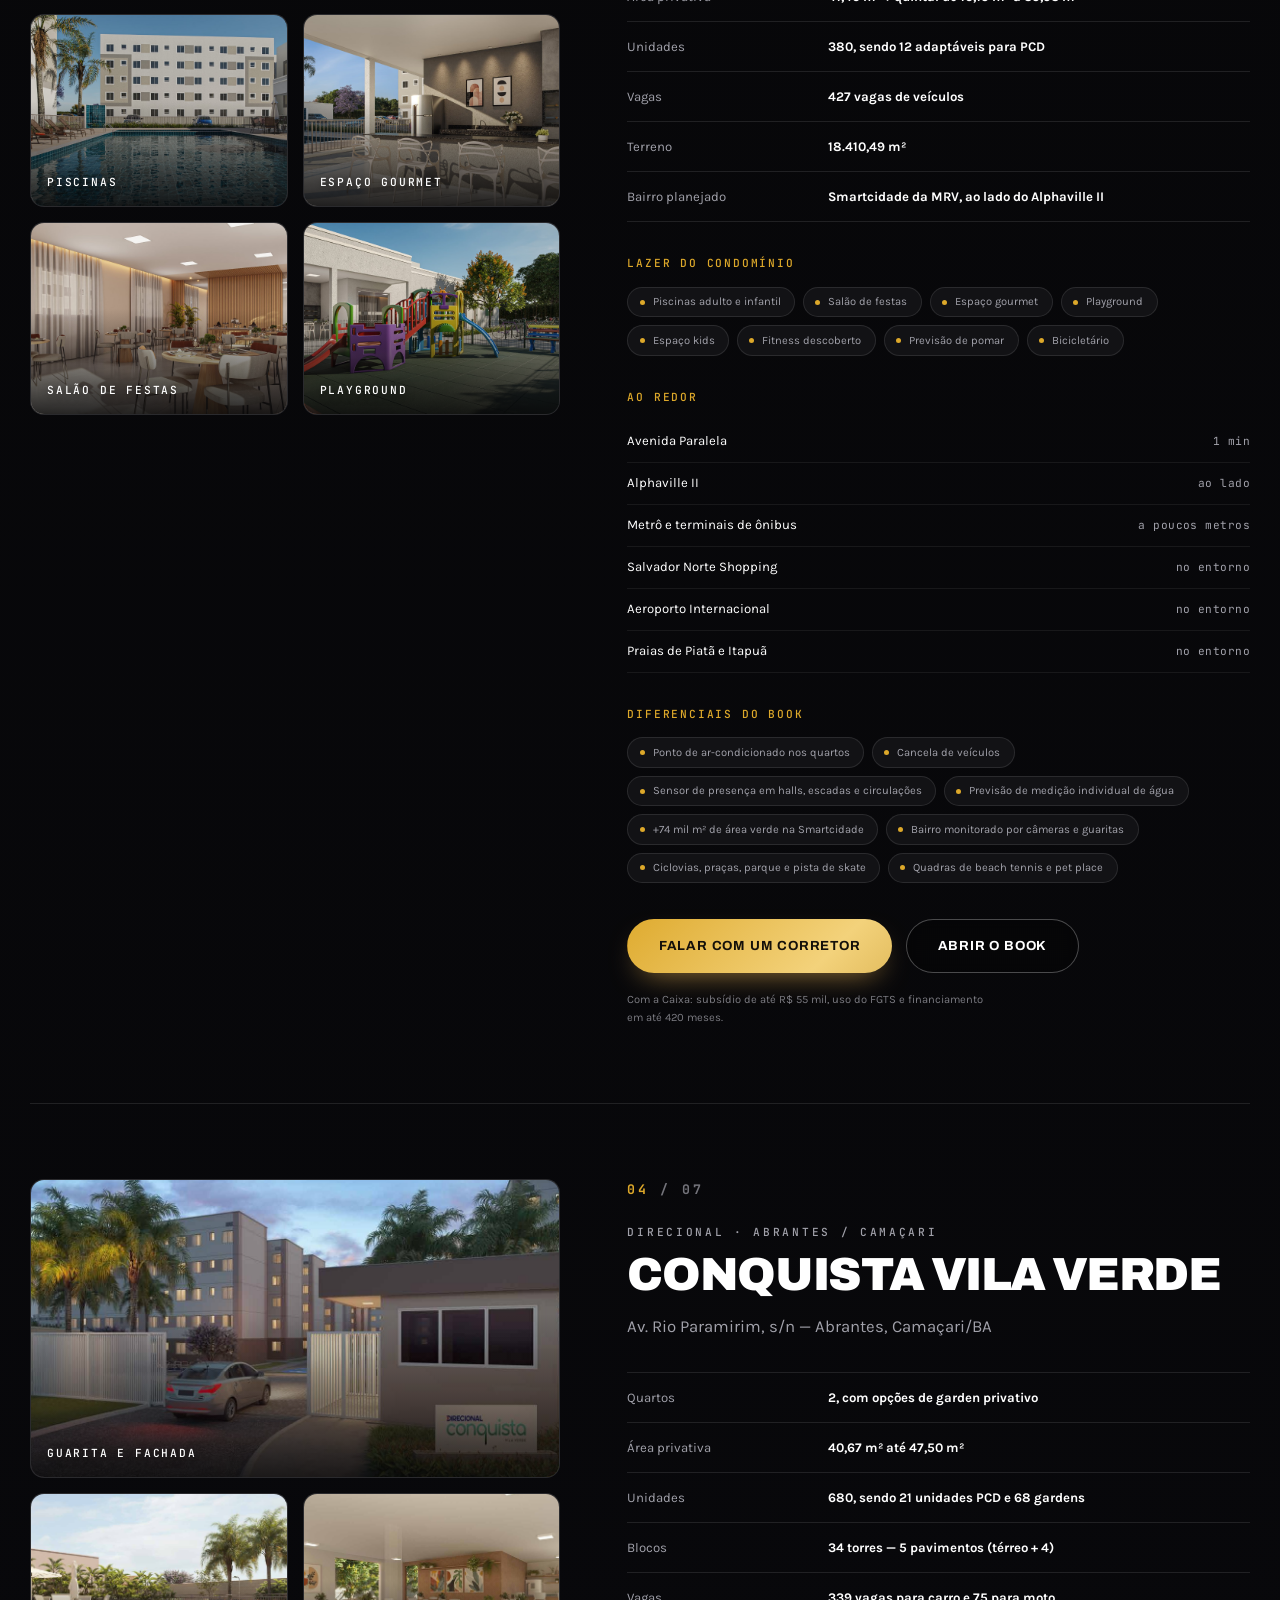
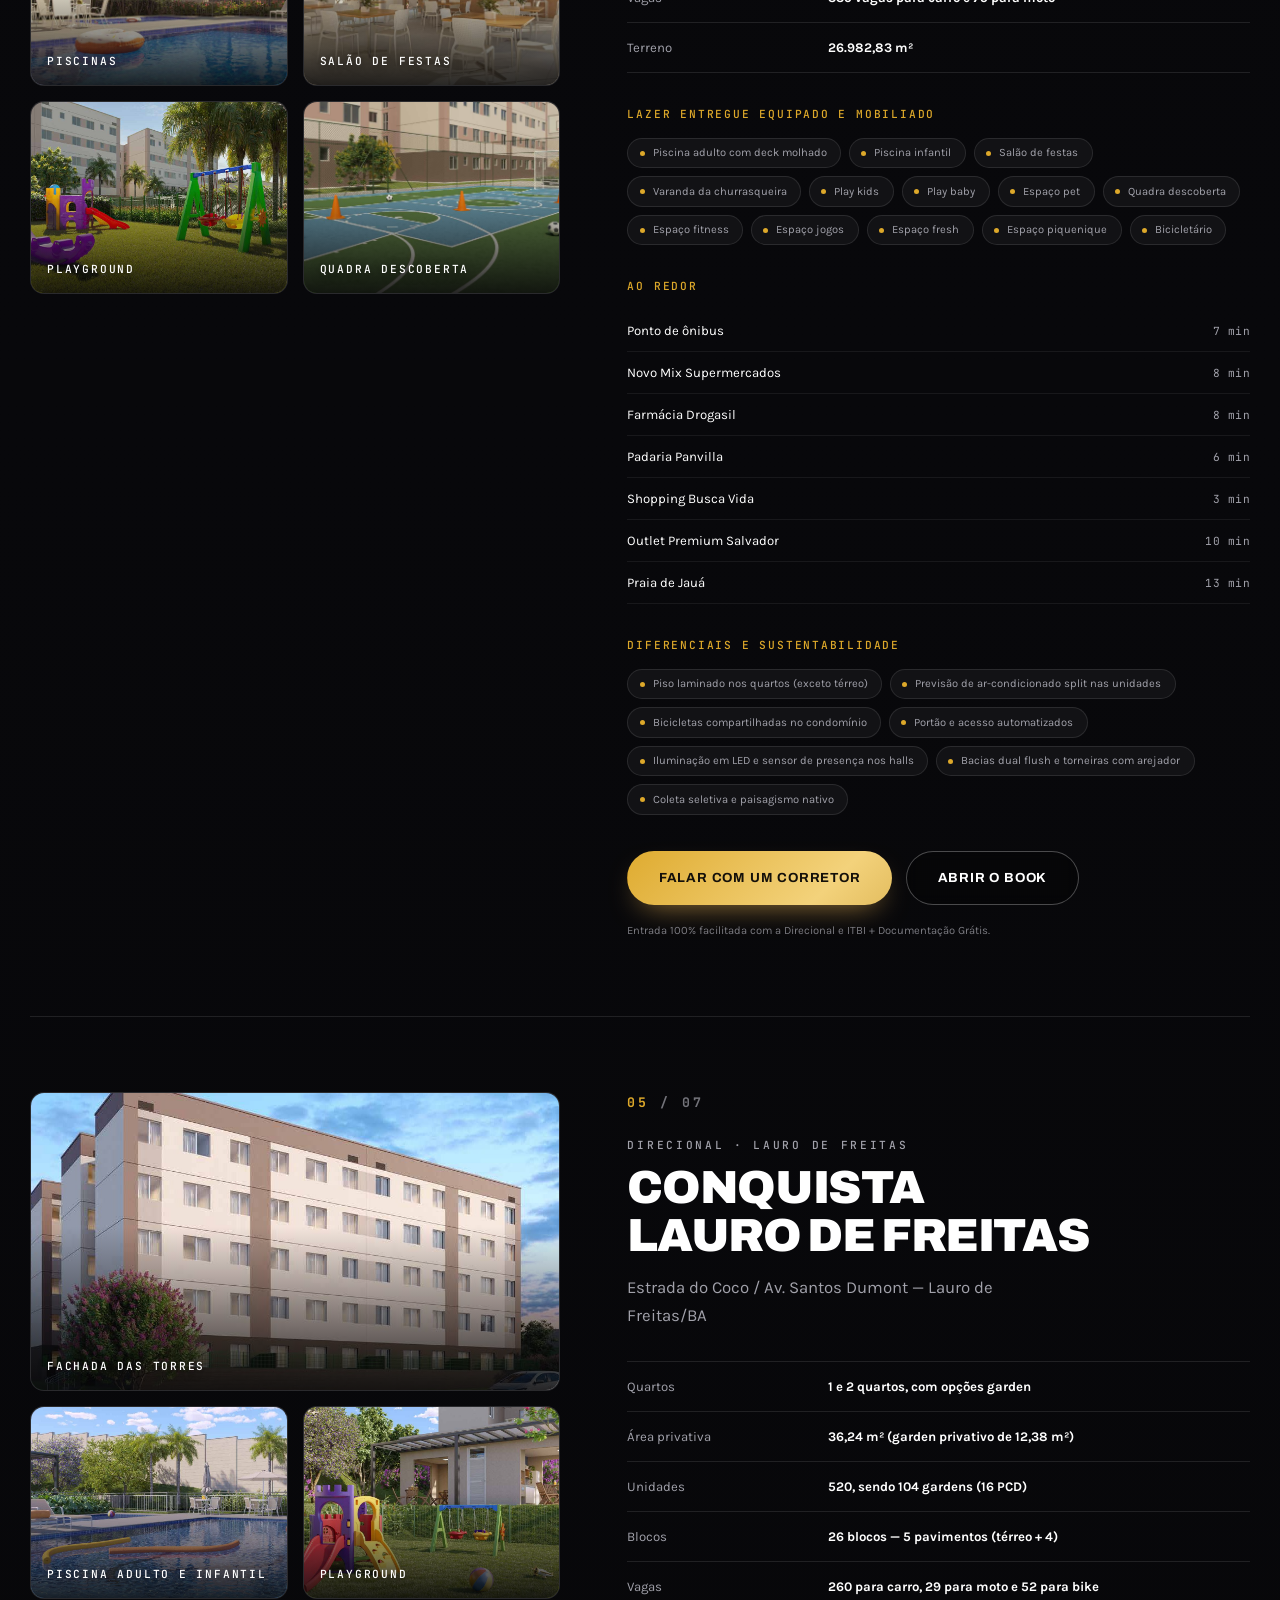
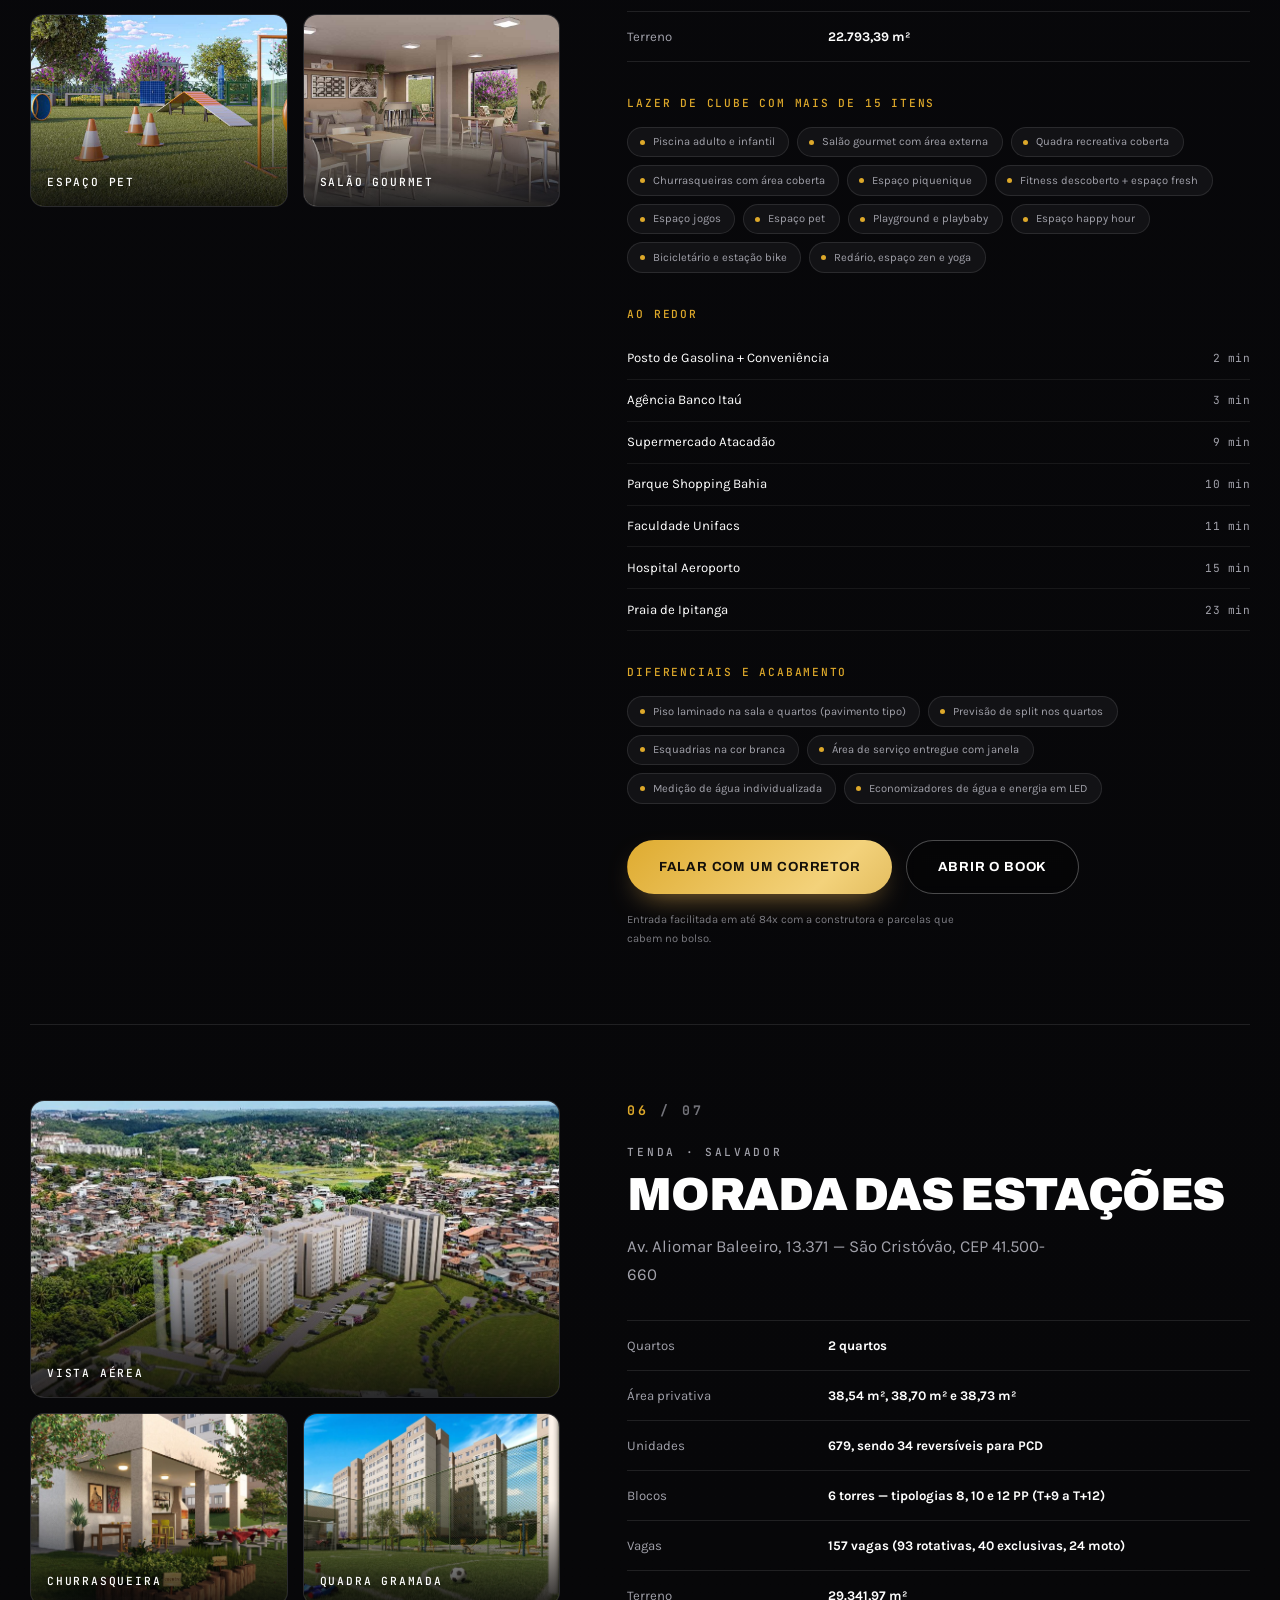
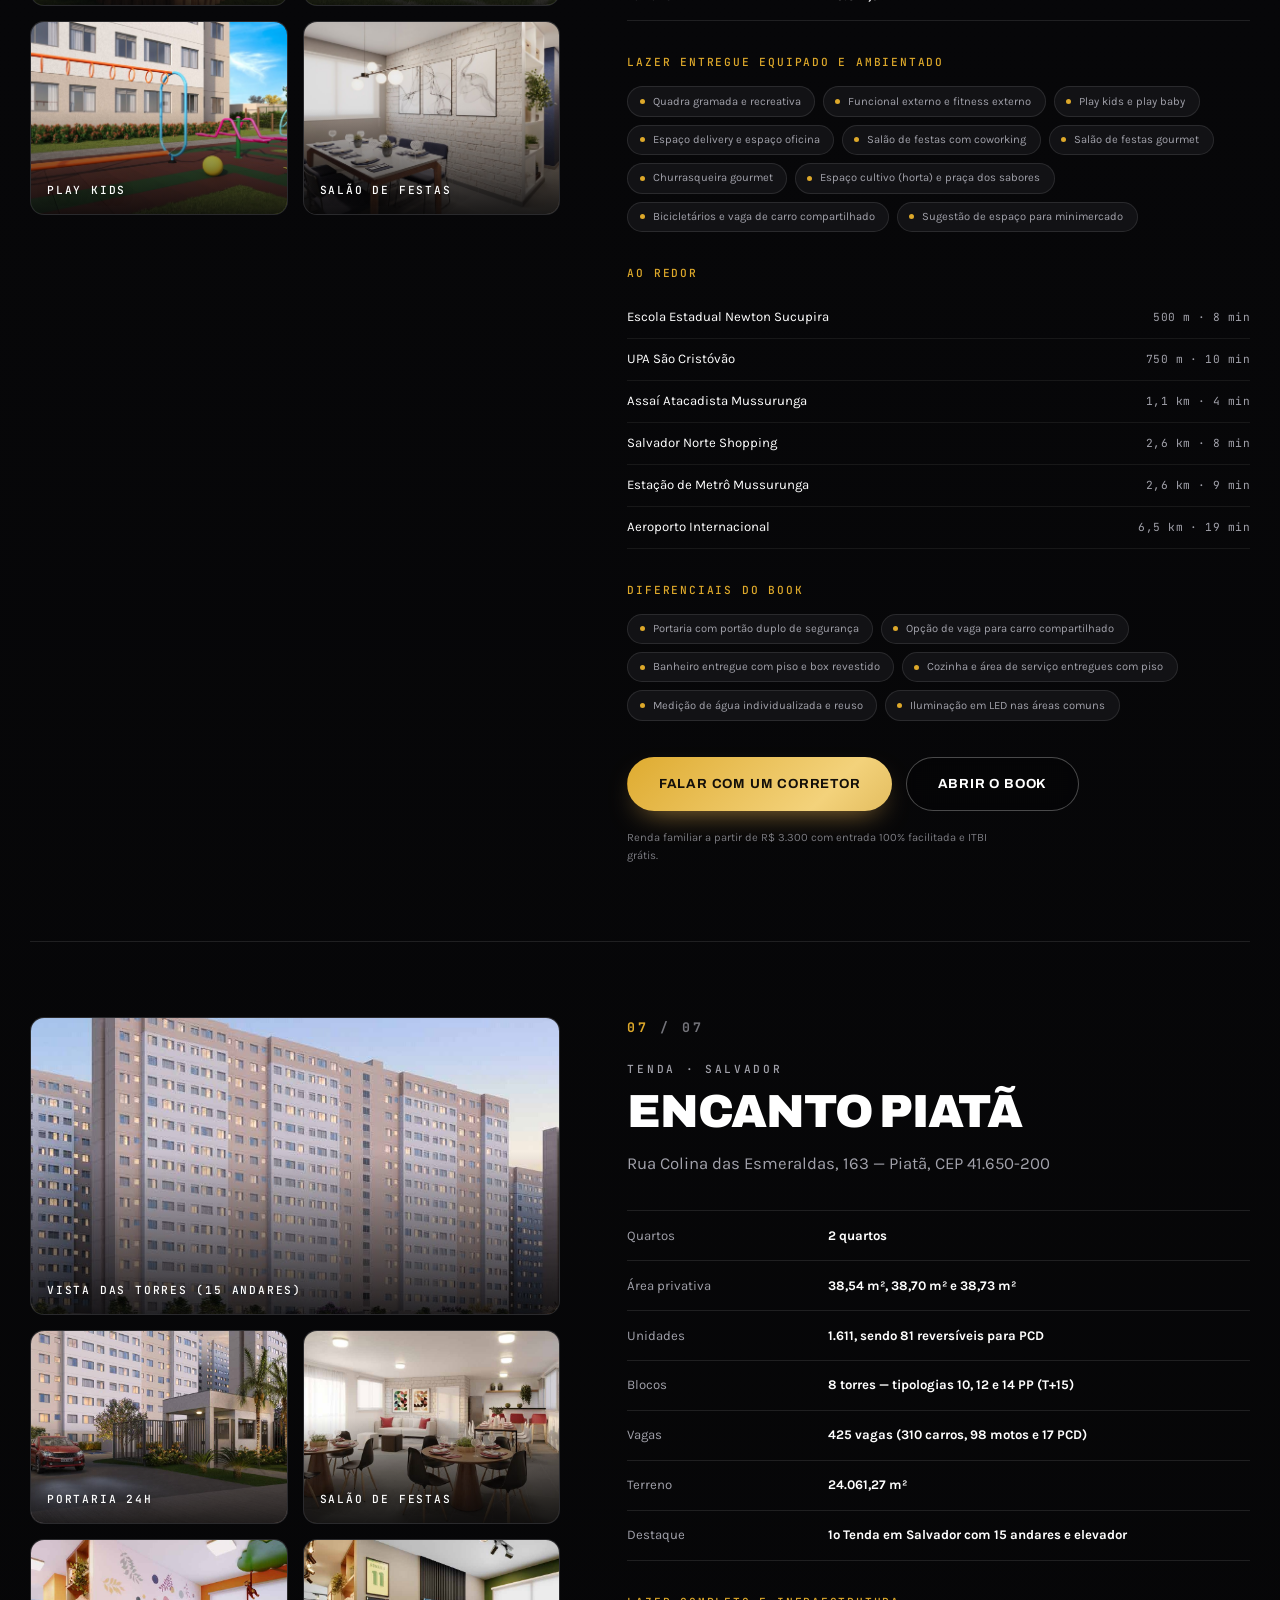
==== commit 87bf8530: "fix: sincroniza pasta LP-FEIRAO-CONRADO com o codigo atualizado de 7 empreendimentos e legendas corr" ====
--- a/LP-FEIRAO-CONRADO/index.html
+++ b/LP-FEIRAO-CONRADO/index.html
@@ -1,549 +1,1663 @@
 <!DOCTYPE html>
 <html lang="pt-BR">
+
 <head>
-<meta charset="utf-8">
-<meta name="viewport" content="width=device-width, initial-scale=1">
-<title>Feirão Conrado — Minha Casa, Minha Conquista</title>
-<meta name="description" content="De 1 a 31 de agosto, as maiores construtoras da Bahia em um só lugar. Condições especiais, entrada parcelada e apoio no financiamento pela Caixa e pelo Minha Casa, Minha Vida.">
-<meta name="theme-color" content="#0B0A09">
-
-<meta property="og:type" content="website">
-<meta property="og:locale" content="pt_BR">
-<meta property="og:title" content="Feirão Conrado — Minha Casa, Minha Conquista">
-<meta property="og:description" content="De 1 a 31 de agosto, as maiores construtoras da Bahia em um só lugar.">
-<meta property="og:image" content="assets/img/og-image.jpg">
-<meta name="twitter:card" content="summary_large_image">
-
-<link rel="icon" type="image/png" href="assets/favicon.png">
-<link rel="apple-touch-icon" href="assets/apple-touch-icon.png">
-
-<link rel="preconnect" href="https://fonts.googleapis.com">
-<link rel="preconnect" href="https://fonts.gstatic.com" crossorigin>
-<link href="https://fonts.googleapis.com/css2?family=Montserrat:wght@400;500;600;700;800&display=swap" rel="stylesheet">
-<link rel="preload" as="image" href="assets/img/hero-familia.jpg" media="(min-width:861px)">
-<link rel="stylesheet" href="css/estilo.css">
-<script>document.documentElement.classList.add("js");</script>
+  <meta charset="utf-8">
+  <meta name="viewport" content="width=device-width, initial-scale=1">
+  <title>Feirão Conrado — Minha Casa, Minha Conquista | Conrado Imobiliária</title>
+  <meta name="description"
+    content="De 1 a 31 de agosto, o Feirão Conrado reúne as maiores construtoras da Bahia com condições especiais, entrada parcelada e apoio no financiamento. Cadastre-se e fale com um corretor.">
+  <meta name="theme-color" content="#121110">
+  <meta http-equiv="Cache-Control" content="no-cache, no-store, must-revalidate">
+  <meta http-equiv="Pragma" content="no-cache">
+  <meta http-equiv="Expires" content="0">
+
+  <meta property="og:type" content="website">
+  <meta property="og:locale" content="pt_BR">
+  <meta property="og:title" content="Feirão Conrado — Minha Casa, Minha Conquista">
+  <meta property="og:description"
+    content="Condições especiais das maiores construtoras da Bahia, de 1 a 31 de agosto. Cadastre-se e fale com um corretor.">
+  <meta property="og:image" content="assets/img/og-image.jpg">
+  <meta name="twitter:card" content="summary_large_image">
+
+  <link rel="icon" href="assets/favicon.png" sizes="any" type="image/png">
+  <link rel="apple-touch-icon" href="assets/apple-touch-icon.png">
+
+  <link rel="preconnect" href="https://fonts.googleapis.com">
+  <link rel="preconnect" href="https://fonts.gstatic.com" crossorigin>
+  <link
+    href="https://fonts.googleapis.com/css2?family=Archivo:wght@500;600;700;800&family=Karla:wght@400;500;600&family=JetBrains+Mono:wght@500;700&display=swap"
+    rel="stylesheet">
+  <link rel="preload" as="image" href="assets/img/hero-familia.jpg">
+  <!-- O "?v=" no CSS/JS existe só para forçar o navegador a buscar a versão
+       nova depois de um deploy — sem isso, quem já visitou a página fica com
+       a versão antiga em cache até o Cache-Control expirar sozinho (já
+       aconteceu: um celular ficou preso numa logo e num bug antigos por
+       causa disso). Suba esse número sempre que mexer em css/styles.css ou
+       js/main.js. -->
+  <link rel="stylesheet" href="css/styles.css?v=10">
+  <script>document.documentElement.classList.add("js");</script>
 </head>
 
 <body>
-<a class="salto" href="#cadastro">Ir direto para o cadastro</a>
-
-<!-- ════════════════════════════════ TOPO ════════════════════════════════ -->
-<header class="topo" id="topo">
-  <div class="limite topo__linha">
-    <a class="topo__marca" href="#topo" aria-label="Conrado Imobiliária — início">
-      <img src="assets/marca/conrado.png" alt="Conrado Imobiliária" width="481" height="460">
-    </a>
-
-    <nav class="topo__nav" aria-label="Seções">
-      <a href="#vantagens">Sobre o feirão</a>
-      <a href="#imoveis">Imóveis</a>
-      <a href="#construtoras">Construtoras</a>
-      <a href="#caminho">Como participar</a>
-    </nav>
-
-    <a class="btn btn--linha topo__btn" href="#cadastro">Quero ser contatado</a>
-
-    <button class="topo__menu" type="button" aria-expanded="false" aria-controls="gaveta" aria-label="Abrir menu">
-      <span></span><span></span>
+  <a class="pular-para-conteudo" href="#cadastro">Pular para o cadastro</a>
+
+  <!-- ══════════════════════════════════ CABEÇALHO ══════════════════════════════════ -->
+  <header class="cabecalho" id="topo">
+    <div class="faixa cabecalho__interno">
+      <a class="brand-text-logo" href="#topo" aria-label="Conrado Imobiliária — início">
+        <span class="brand-conrado">CONRADO</span>
+        <span class="brand-imobiliaria">— IMOBILIÁRIA —</span>
+      </a>
+
+      <nav class="cabecalho__nav" aria-label="Seções da página">
+        <a href="#feirao">Sobre o Feirão</a>
+        <a href="#empreendimentos">Imóveis</a>
+        <a href="#sobre">Vantagens</a>
+        <a href="#passo-a-passo">Como Participar</a>
+        <a href="#cadastro">Fale Conosco</a>
+      </nav>
+
+      <a class="botao botao--contorno cabecalho__cta" href="#cadastro">Fale Conosco</a>
+
+      <button class="cabecalho__menu" type="button" aria-expanded="false" aria-controls="menu-mobile"
+        aria-label="Abrir menu">
+        <span></span><span></span><span></span>
+      </button>
+    </div>
+
+    <div class="menu-mobile" id="menu-mobile" hidden>
+      <a href="#feirao">Sobre o Feirão</a>
+      <a href="#empreendimentos">Imóveis</a>
+      <a href="#sobre">Vantagens</a>
+      <a href="#passo-a-passo">Como Participar</a>
+      <a href="#cadastro" class="menu-mobile__cta">Fale Conosco</a>
+    </div>
+  </header>
+
+  <main>
+    <!-- ══════════════════════════════════ HERO ══════════════════════════════════ -->
+    <section class="hero" id="feirao">
+      <picture class="hero__foto">
+        <source media="(max-width: 720px)" srcset="assets/img/hero-familia.jpg">
+        <img src="assets/img/hero-familia.jpg" alt="Família baiana sorrindo e caminhando no condomínio em Salvador"
+          width="1588" height="894" fetchpriority="high">
+      </picture>
+
+      <div class="faixa hero__interno">
+        <div class="hero__selo" data-animar="selo">
+          <img src="assets/logos/feirao-conrado.png" alt="Feirão Conrado — Minha casa, minha conquista" width="867"
+            height="1100">
+        </div>
+
+        <div class="hero__texto">
+          <h1 data-animar="2">O momento<br>de conquistar<br>seu imóvel é<br><span
+              class="hero-agora-destaque">AGORA!</span></h1>
+          <p class="hero__linha" data-animar="3">
+            Condições especiais, facilidades exclusivas e o apoio que você precisa para realizar o sonho da casa
+            própria.
+          </p>
+          <div class="hero__acoes" data-animar="4">
+            <a class="botao botao--ouro-contorno" href="#cadastro">QUERO APROVEITAR</a>
+          </div>
+        </div>
+      </div>
+
+      <p class="hero__rolagem" aria-hidden="true"><span></span>role para conhecer</p>
+    </section>
+
+    <!-- ══════════════════════════════════ SEÇÃO VÍDEO PROMO (INSPIRADO NA REFERÊNCIA DO USUÁRIO) ══════════════════════════════════ -->
+    <section class="secao-video-promo" id="video">
+      <div class="faixa">
+
+        <!-- Bloco Principal do Vídeo em Estilo Cartão Escuro com Layout Dividido -->
+        <div class="video-promo-card">
+          <div class="video-promo-grid">
+
+            <!-- Esquerda: Título, Descrição e Botão -->
+            <div class="video-promo-info">
+              <p class="sobrancelha sobrancelha--ouro">VÍDEO OFICIAL</p>
+              <h2 class="video-promo-titulo">Garantindo a melhor experiência da escolha à entrega das chaves</h2>
+              <p class="video-promo-desc">
+                Assista ao vídeo e conheça a estrutura completa, a mentoria dos corretores e as facilidades exclusivas
+                que pré-selecionamos para você no Feirão Conrado.
+              </p>
+              <a href="#cadastro" class="botao-video-play-pill">
+                QUERO APROVEITAR
+                <svg viewBox="0 0 24 24" aria-hidden="true" focusable="false" class="icone-seta">
+                  <path d="M4 12h14M13 6l6 6-6 6" fill="none" stroke="currentColor" stroke-width="2.4"
+                    stroke-linecap="round" stroke-linejoin="round" />
+                </svg>
+              </a>
+            </div>
+
+            <!-- Direita: Vídeo do Empreendimento Rodando Sozinho, Sem Som e com Play/Pause no Próprio Vídeo -->
+            <div class="video-promo-player-box" data-video-caixa data-estado="tocando">
+              <video id="video-empreendimento" class="video-promo-player" src="assets/video/cidade-sete-sois-mrv.mp4?v=2"
+                poster="assets/img/video-poster.jpg?v=2" data-video-mudo autoplay muted loop playsinline
+                disablepictureinpicture disableremoteplayback preload="auto" fetchpriority="high"
+                aria-label="Vídeo do empreendimento Cidade Sete Sóis — Parque dos Condes, em Salvador (BA)"></video>
+
+              <!-- Play/Pause sobre o vídeo: sempre visível quando pausado -->
+              <button type="button" class="video-toggle-overlay" data-video-toggle="video-empreendimento"
+                aria-controls="video-empreendimento" aria-label="Pausar vídeo">
+                <svg class="icone-pause" viewBox="0 0 24 24" aria-hidden="true" focusable="false">
+                  <rect x="6" y="4" width="4.2" height="16" rx="1.2" />
+                  <rect x="13.8" y="4" width="4.2" height="16" rx="1.2" />
+                </svg>
+                <svg class="icone-play" viewBox="0 0 24 24" aria-hidden="true" focusable="false">
+                  <path
+                    d="M8 5.14c0-.8.88-1.29 1.56-.87l11.2 6.86c.65.4.65 1.34 0 1.74l-11.2 6.86c-.68.42-1.56-.07-1.56-.87V5.14z" />
+                </svg>
+              </button>
+            </div>
+
+          </div>
+        </div>
+
+        <!-- Carrossel Infinito das Construtoras e Parceiros -->
+        <div class="hero__marcas">
+          <div class="esteira" data-esteira>
+            <div class="esteira__fita">
+              <ul class="esteira__lista">
+                <li><img src="assets/logos/partners/tenda-v2.png" alt="Tenda"></li>
+                <li><img src="assets/logos/partners/mrv.png" alt="MRV"></li>
+                <li><img src="assets/logos/partners/direcional.png" alt="Direcional"></li>
+                <li><img src="assets/logos/partners/lmarquezzo.png" alt="L. Marquezzo"></li>
+                <li><img src="assets/logos/partners/sertenge.png" alt="Sertenge"></li>
+                <li><img src="assets/logos/partners/pejota.png" alt="Pejota Empreendimentos"></li>
+                <li><img src="assets/logos/partners/santana.png" alt="Santana Empreendimentos"></li>
+                <li><img src="assets/logos/partners/singcred.png" alt="SingCred"></li>
+                <li><img src="assets/logos/partners/caixa.png" alt="Caixa Econômica Federal"></li>
+                <li><img src="assets/logos/partners/mcmv.png" alt="Minha Casa Minha Vida"></li>
+              </ul>
+              <ul class="esteira__lista" aria-hidden="true">
+                <li><img src="assets/logos/partners/tenda-v2.png" alt=""></li>
+                <li><img src="assets/logos/partners/mrv.png" alt=""></li>
+                <li><img src="assets/logos/partners/direcional.png" alt=""></li>
+                <li><img src="assets/logos/partners/lmarquezzo.png" alt=""></li>
+                <li><img src="assets/logos/partners/sertenge.png" alt=""></li>
+                <li><img src="assets/logos/partners/pejota.png" alt=""></li>
+                <li><img src="assets/logos/partners/santana.png" alt=""></li>
+                <li><img src="assets/logos/partners/singcred.png" alt=""></li>
+                <li><img src="assets/logos/partners/caixa.png" alt=""></li>
+                <li><img src="assets/logos/partners/mcmv.png" alt=""></li>
+              </ul>
+            </div>
+          </div>
+        </div>
+
+      </div>
+    </section>
+
+
+
+    <!-- ══════════════════════════════════ MINHA CASA MINHA CONQUISTA (MINIMALISTA E PROPORCIONAL) ══════════════════════════════════ -->
+    <section class="secao-conquista-dark" id="sobre">
+      <div class="faixa sobre-grid-2col">
+        <div class="sobre-col-texto">
+          <p class="sobrancelha sobrancelha--ouro">MINHA CASA, MINHA CONQUISTA</p>
+          <h2>A oportunidade perfeita para conquistar a chave do seu novo lar</h2>
+          <p class="parceiros__linha">
+            O Feirão Conrado reúne as melhores opções com subsídio do Minha Casa Minha Vida, facilidade no financiamento
+            CAIXA e entrada parcelada em até 100x.
+          </p>
+
+          <div class="grid-beneficios-dark">
+            <div class="item-beneficio-dark">
+              <div>
+                <h4>Prontos para morar e na planta</h4>
+                <p>Opções nas melhores localizações de Salvador e Lauro de Freitas.</p>
+              </div>
+            </div>
+            <div class="item-beneficio-dark">
+              <div>
+                <h4>Subsídio de até R$ 55 mil</h4>
+                <p>Aproveite os incentivos do governo e taxas reduzidas CAIXA.</p>
+              </div>
+            </div>
+            <div class="item-beneficio-dark">
+              <div>
+                <h4>Análise de crédito na hora</h4>
+                <p>Equipe de correspondentes prontos para aprovar seu financiamento.</p>
+              </div>
+            </div>
+          </div>
+
+          <div style="margin-top: 1.75rem;">
+            <a href="#cadastro" class="botao botao--ouro">Simular meu financiamento</a>
+          </div>
+        </div>
+
+        <div class="sobre-col-imagem-dark">
+          <div class="card-imagem-moldura">
+            <img src="assets/img/casal-chaves.jpg"
+              alt="Casal baiano celebrando a conquista das chaves do novo apartamento" class="img-conquista-dark">
+            <div class="selo-imagem-badge">
+              <span>Minha Casa, Minha Conquista</span>
+            </div>
+          </div>
+        </div>
+      </div>
+    </section>
+
+    <!-- ══════════════════════════════════ EMPREENDIMENTOS ══════════════════════════════════ -->
+    <section class="empreendimentos" id="empreendimentos">
+      <div class="faixa">
+        <div class="secao__cabeca">
+          <div>
+            <p class="sobrancelha sobrancelha--ouro">Imóveis participantes</p>
+            <h2>Empreendimentos selecionados<br>para você conhecer</h2>
+          </div>
+          <a href="#cadastro" class="botao-link-ouro">Ver todos os imóveis <svg class="icone-seta" viewBox="0 0 24 24"
+              aria-hidden="true">
+              <path d="M4 12h14M13 6l6 6-6 6" />
+            </svg></a>
+        </div>
+
+        <div class="grade-imoveis">
+
+          <article class="imovel" data-revelar>
+            <div class="imovel__foto">
+              <img src="assets/img/veneza-prime/card.jpg" alt="Veneza Prime" width="1200" height="800" loading="lazy">
+            </div>
+            <div class="imovel__corpo">
+              <p class="imovel__construtora">Tenda</p>
+              <h3>Veneza Prime</h3>
+              <p class="imovel__local">Av. Aliomar Baleeiro, 2.137 — Vila Canária</p>
+              <dl class="ficha">
+                <div>
+                  <dt>Quartos</dt>
+                  <dd>2</dd>
+                </div>
+                <div>
+                  <dt>Área privativa</dt>
+                  <dd>35,44 m²</dd>
+                </div>
+                <div>
+                  <dt>Unidades</dt>
+                  <dd>855</dd>
+                </div>
+              </dl>
+              <p class="imovel__destaque">Todas as unidades com varanda*</p>
+              <div class="imovel__acoes">
+                <button class="botao botao--ouro botao--bloco" type="button" data-abrir-imovel="veneza-prime">Ver
+                  empreendimento <svg class="icone-seta" viewBox="0 0 24 24" aria-hidden="true">
+                    <path d="M4 12h14M13 6l6 6-6 6" />
+                  </svg></button>
+                <a class="link-book" href="assets/books/veneza-prime.pdf" target="_blank" rel="noopener">Book em PDF</a>
+              </div>
+            </div>
+          </article>
+
+          <article class="imovel" data-revelar>
+            <div class="imovel__foto">
+              <img src="assets/img/vila-santiago/card.jpg" alt="Vila Santiago" width="1200" height="800" loading="lazy">
+            </div>
+            <div class="imovel__corpo">
+              <p class="imovel__construtora">Tenda</p>
+              <h3>Vila Santiago</h3>
+              <p class="imovel__local">Rua Chile, 489 — Recreio Ipitanga</p>
+              <dl class="ficha">
+                <div>
+                  <dt>Quartos</dt>
+                  <dd>2</dd>
+                </div>
+                <div>
+                  <dt>Área privativa</dt>
+                  <dd>35,45 m²</dd>
+                </div>
+                <div>
+                  <dt>Unidades</dt>
+                  <dd>356</dd>
+                </div>
+              </dl>
+              <p class="imovel__destaque">Entrada parcelada em até 100x</p>
+              <div class="imovel__acoes">
+                <button class="botao botao--ouro botao--bloco" type="button" data-abrir-imovel="vila-santiago">Ver
+                  empreendimento <svg class="icone-seta" viewBox="0 0 24 24" aria-hidden="true">
+                    <path d="M4 12h14M13 6l6 6-6 6" />
+                  </svg></button>
+                <a class="link-book" href="assets/books/vila-santiago.pdf" target="_blank" rel="noopener">Book em
+                  PDF</a>
+              </div>
+            </div>
+          </article>
+
+          <article class="imovel" data-revelar>
+            <div class="imovel__foto">
+              <img src="assets/img/parque-dos-monarcas/card.jpg" alt="Parque dos Monarcas" width="1200" height="800"
+                loading="lazy">
+            </div>
+            <div class="imovel__corpo">
+              <p class="imovel__construtora">MRV</p>
+              <h3>Parque dos Monarcas</h3>
+              <p class="imovel__local">Rua B, s/n — Mussurunga II</p>
+              <dl class="ficha">
+                <div>
+                  <dt>Quartos</dt>
+                  <dd>2</dd>
+                </div>
+                <div>
+                  <dt>Área privativa</dt>
+                  <dd>41,40 m²</dd>
+                </div>
+                <div>
+                  <dt>Unidades</dt>
+                  <dd>380</dd>
+                </div>
+              </dl>
+              <p class="imovel__destaque">Vaga de garagem inclusa</p>
+              <div class="imovel__acoes">
+                <button class="botao botao--ouro botao--bloco" type="button" data-abrir-imovel="parque-dos-monarcas">Ver
+                  empreendimento <svg class="icone-seta" viewBox="0 0 24 24" aria-hidden="true">
+                    <path d="M4 12h14M13 6l6 6-6 6" />
+                  </svg></button>
+                <a class="link-book" href="assets/books/parque-dos-monarcas.pdf" target="_blank" rel="noopener">Book em
+                  PDF</a>
+              </div>
+            </div>
+          </article>
+
+          <article class="imovel" data-revelar>
+            <div class="imovel__foto">
+              <img src="assets/img/conquista-vila-verde/card.jpg" alt="Conquista Vila Verde" width="1200" height="800"
+                loading="lazy">
+            </div>
+            <div class="imovel__corpo">
+              <p class="imovel__construtora">Direcional</p>
+              <h3>Conquista Vila Verde</h3>
+              <p class="imovel__local">Av. Rio Paramirim, s/n — Abrantes</p>
+              <dl class="ficha">
+                <div>
+                  <dt>Quartos</dt>
+                  <dd>2 (garden)</dd>
+                </div>
+                <div>
+                  <dt>Área privativa</dt>
+                  <dd>40,67 m²</dd>
+                </div>
+                <div>
+                  <dt>Unidades</dt>
+                  <dd>680</dd>
+                </div>
+              </dl>
+              <p class="imovel__destaque">Bairro planejado com lazer completo</p>
+              <div class="imovel__acoes">
+                <button class="botao botao--ouro botao--bloco" type="button" data-abrir-imovel="conquista-vila-verde">Ver
+                  empreendimento <svg class="icone-seta" viewBox="0 0 24 24" aria-hidden="true">
+                    <path d="M4 12h14M13 6l6 6-6 6" />
+                  </svg></button>
+                <a class="link-book" href="assets/books/conquista-vila-verde.pdf" target="_blank" rel="noopener">Book em
+                  PDF</a>
+              </div>
+            </div>
+          </article>
+
+          <article class="imovel" data-revelar>
+            <div class="imovel__foto">
+              <img src="assets/img/conquista-lauro-de-freitas/card.jpg" alt="Conquista Lauro de Freitas" width="1200" height="800"
+                loading="lazy">
+            </div>
+            <div class="imovel__corpo">
+              <p class="imovel__construtora">Direcional</p>
+              <h3>Conquista Lauro de Freitas</h3>
+              <p class="imovel__local">Estrada do Coco — Lauro de Freitas</p>
+              <dl class="ficha">
+                <div>
+                  <dt>Quartos</dt>
+                  <dd>1 e 2</dd>
+                </div>
+                <div>
+                  <dt>Área privativa</dt>
+                  <dd>36,24 m²</dd>
+                </div>
+                <div>
+                  <dt>Unidades</dt>
+                  <dd>520</dd>
+                </div>
+              </dl>
+              <p class="imovel__destaque">Lazer de clube com +15 itens</p>
+              <div class="imovel__acoes">
+                <button class="botao botao--ouro botao--bloco" type="button" data-abrir-imovel="conquista-lauro-de-freitas">Ver
+                  empreendimento <svg class="icone-seta" viewBox="0 0 24 24" aria-hidden="true">
+                    <path d="M4 12h14M13 6l6 6-6 6" />
+                  </svg></button>
+                <a class="link-book" href="assets/books/conquista-lauro-de-freitas.pdf" target="_blank" rel="noopener">Book em
+                  PDF</a>
+              </div>
+            </div>
+          </article>
+
+          <article class="imovel" data-revelar>
+            <div class="imovel__foto">
+              <img src="assets/img/morada-das-estacoes/card.jpg" alt="Morada das Estações" width="1200" height="800"
+                loading="lazy">
+            </div>
+            <div class="imovel__corpo">
+              <p class="imovel__construtora">Tenda</p>
+              <h3>Morada das Estações</h3>
+              <p class="imovel__local">Av. Aliomar Baleeiro — São Cristóvão</p>
+              <dl class="ficha">
+                <div>
+                  <dt>Quartos</dt>
+                  <dd>2</dd>
+                </div>
+                <div>
+                  <dt>Área privativa</dt>
+                  <dd>38,54 m²</dd>
+                </div>
+                <div>
+                  <dt>Unidades</dt>
+                  <dd>679</dd>
+                </div>
+              </dl>
+              <p class="imovel__destaque">Próximo ao Metrô Mussurunga</p>
+              <div class="imovel__acoes">
+                <button class="botao botao--ouro botao--bloco" type="button" data-abrir-imovel="morada-das-estacoes">Ver
+                  empreendimento <svg class="icone-seta" viewBox="0 0 24 24" aria-hidden="true">
+                    <path d="M4 12h14M13 6l6 6-6 6" />
+                  </svg></button>
+                <a class="link-book" href="assets/books/morada-das-estacoes.pdf" target="_blank" rel="noopener">Book em
+                  PDF</a>
+              </div>
+            </div>
+          </article>
+
+          <article class="imovel" data-revelar>
+            <div class="imovel__foto">
+              <img src="assets/img/encanto-piata/card.jpg" alt="Encanto Piatã" width="1200" height="800"
+                loading="lazy">
+            </div>
+            <div class="imovel__corpo">
+              <p class="imovel__construtora">Tenda</p>
+              <h3>Encanto Piatã</h3>
+              <p class="imovel__local">Rua Colina das Esmeraldas — Piatã</p>
+              <dl class="ficha">
+                <div>
+                  <dt>Quartos</dt>
+                  <dd>2</dd>
+                </div>
+                <div>
+                  <dt>Área privativa</dt>
+                  <dd>38,54 m²</dd>
+                </div>
+                <div>
+                  <dt>Unidades</dt>
+                  <dd>1.611</dd>
+                </div>
+              </dl>
+              <p class="imovel__destaque">Torres de 15 andares perto da praia</p>
+              <div class="imovel__acoes">
+                <button class="botao botao--ouro botao--bloco" type="button" data-abrir-imovel="encanto-piata">Ver
+                  empreendimento <svg class="icone-seta" viewBox="0 0 24 24" aria-hidden="true">
+                    <path d="M4 12h14M13 6l6 6-6 6" />
+                  </svg></button>
+                <a class="link-book" href="assets/books/encanto-piata.pdf" target="_blank" rel="noopener">Book em
+                  PDF</a>
+              </div>
+            </div>
+          </article>
+
+        </div>
+
+        <!-- Barra Escura de Estatísticas (Estilo Referência MODO abaixo dos imóveis) -->
+        <div class="stats-dark-bar-referencia" data-contador-grupo>
+          <div class="stat-dark-item">
+            <h3 data-contador data-valor="1000" data-prefixo="+" data-formato="milhar">+1.000</h3>
+            <p>Imóveis no feirão</p>
+          </div>
+          <div class="stat-dark-item">
+            <h3 data-contador data-valor="100" data-sufixo="%">100%</h3>
+            <p>Análise gratuita</p>
+          </div>
+          <div class="stat-dark-item">
+            <h3 data-contador data-valor="55" data-prefixo="R$ " data-sufixo=" mil">R$ 55 mil</h3>
+            <p>Subsídio MCMV</p>
+          </div>
+          <div class="stat-dark-item">
+            <h3 data-contador data-valor="10" data-sufixo="+">10+</h3>
+            <p>Construtoras parceiras</p>
+          </div>
+        </div>
+      </div>
+    </section>
+
+    <!-- ═══════════ SEÇÃO FEIRÃO — LAYOUT ARCHISTUDIO DO ZERO ═══════════ -->
+    <section class="arc" id="sobre-feirao">
+      <div class="faixa">
+
+        <!-- ① MOSAICO 4 COLUNAS ESCALONADAS -->
+        <div class="arc__mosaic">
+          <div class="arc__col arc__col--short"><img src="assets/img/galeria/portaria.png" alt="Portaria"></div>
+          <div class="arc__col arc__col--tall"><img src="assets/img/galeria/sala.png" alt="Sala decorada"></div>
+          <div class="arc__col arc__col--tall"><img src="assets/img/galeria/piscina.png" alt="Piscina"></div>
+          <div class="arc__col arc__col--short">
+            <img src="assets/img/galeria/jardim.png" alt="Jardim">
+            <div class="arc__col-words">
+              <span>OPORTUNIDADE</span>
+              <span>CONDIÇÕES ÚNICAS</span>
+              <span>VISUALIZAÇÃO</span>
+              <span>FUTURO</span>
+            </div>
+          </div>
+        </div>
+
+        <!-- ② TÍTULO GRANDE -->
+        <h2 class="arc__title">FEIRÃO CONRADO</h2>
+        <p class="arc__sub">Arquitetura, condições especiais e financiamento ao seu alcance na Bahia.</p>
+
+        <!-- ③ SOBRE — pill + 2 colunas -->
+        <div class="arc__about">
+          <span class="arc__pill">SOBRE O FEIRÃO</span>
+          <div class="arc__about-grid">
+            <p class="arc__about-lead">Investigamos o mercado, selecionamos os melhores empreendimentos e criamos um
+              ambiente seguro para você conquistar a casa própria.</p>
+            <div class="arc__about-body">
+              <p><strong>FEIRÃO CONRADO</strong> é um evento exclusivo reunindo correspondentes bancários, construtoras
+                renomadas e a equipe Conrado Imobiliária para oferecer suporte completo no financiamento habitacional.
+              </p>
+              <p>Análise de crédito gratuita, subsídio de até R$ 55 mil e entrada parcelada em até 100x com a segurança
+                da Caixa Econômica Federal.</p>
+            </div>
+          </div>
+        </div>
+
+        <!-- ④ DOIS CARDS DESTAQUE -->
+        <div class="arc__duo">
+          <div class="arc__card-key">
+            <div>
+              <h3>+1.000 FAMÍLIAS REALIZARAM O SONHO DA CASA PRÓPRIA</h3>
+              <p>Condições exclusivas com entrada parcelada em 100x e apoio habitacional CAIXA.</p>
+              <a href="#cadastro" class="arc__btn-pill">SAIBA MAIS →</a>
+            </div>
+            <img src="assets/img/galeria/quarto.png" alt="Interior decorado" class="arc__key-img">
+          </div>
+          <div class="arc__card-port">
+            <img src="assets/img/galeria/churrasqueira.png" alt="Área gourmet" class="arc__port-bg">
+            <div class="arc__port-overlay"></div>
+            <div class="arc__port-content">
+              <h3>NOSSO PORTFÓLIO INCLUI 10+ CONSTRUTORAS PARCEIRAS</h3>
+              <p>Opções prontas para morar e lançamentos na planta em Salvador e Lauro de Freitas.</p>
+              <a href="#detalhes" class="arc__btn-pill">VER PORTFÓLIO →</a>
+            </div>
+          </div>
+        </div>
+
+
+
+      </div>
+    </section>
+
+    <!-- ══════════════════════════════════ DETALHES DOS EMPREENDIMENTOS (MOSAICO + FICHA DOS BOOKS OFICIAIS) ══════════════════════════════════ -->
+    <section class="detalhes-imoveis" id="detalhes">
+      <div class="faixa">
+
+        <div class="secao__cabeca">
+          <div>
+            <p class="sobrancelha sobrancelha--ouro">Direto dos books oficiais</p>
+            <h2>Cada empreendimento<br>por dentro, em detalhes</h2>
+          </div>
+          <p class="secao__apoio">
+            Ficha técnica completa, lazer entregue e o que existe ao redor. Tudo conferido nos books
+            oficiais da Tenda e da MRV, com as distâncias reais informadas pelas construtoras.
+          </p>
+        </div>
+
+        <!-- ─────────────────────────── 01 · VENEZA PRIME ─────────────────────────── -->
+        <article class="detalhe-bloco" data-revelar>
+          <div class="detalhe-info">
+            <p class="detalhe-contador"><span>01</span> / 07</p>
+            <p class="detalhe-marca">Tenda · Salvador</p>
+            <h3 class="detalhe-titulo">Veneza Prime</h3>
+            <p class="detalhe-local">Av. Aliomar Baleeiro, 2.137 — Vila Canária, CEP 41.390-710</p>
+
+            <dl class="detalhe-ficha">
+              <div>
+                <dt>Quartos</dt>
+                <dd>2, plantas com e sem varanda</dd>
+              </div>
+              <div>
+                <dt>Área privativa</dt>
+                <dd>35,44 m²</dd>
+              </div>
+              <div>
+                <dt>Unidades</dt>
+                <dd>855, sendo 45 reversíveis</dd>
+              </div>
+              <div>
+                <dt>Blocos</dt>
+                <dd>3 torres — térreo + 17 pavimentos, 16 unidades por andar</dd>
+              </div>
+              <div>
+                <dt>Vagas</dt>
+                <dd>79 para carro (4 PCD) e 24 para moto</dd>
+              </div>
+              <div>
+                <dt>Terreno</dt>
+                <dd>15.240,77 m²</dd>
+              </div>
+            </dl>
+
+            <div class="detalhe-grupo">
+              <p class="detalhe-rotulo">Lazer entregue equipado e ambientado</p>
+              <ul class="detalhe-tags">
+                <li>Piscina adulto e infantil</li>
+                <li>Quadra descoberta</li>
+                <li>Salão de festas</li>
+                <li>Churrasqueira gourmet</li>
+                <li>Play kids</li>
+                <li>Play baby</li>
+                <li>Brinquedoteca</li>
+                <li>Espaço teen</li>
+                <li>Sport bar</li>
+                <li>Espaço office</li>
+                <li>Espaço saúde</li>
+                <li>Fitness interno e externo</li>
+                <li>Play pet</li>
+                <li>Vaga para carro compartilhado</li>
+              </ul>
+            </div>
+
+            <div class="detalhe-grupo">
+              <p class="detalhe-rotulo">Ao redor</p>
+              <ul class="detalhe-perto">
+                <li><span>Assaí Atacadista</span><span>250 m · 4 min</span></li>
+                <li><span>Escola Estadual Vila Canária</span><span>750 m · 11 min</span></li>
+                <li><span>Atakarejo</span><span>1,3 km · 3 min</span></li>
+                <li><span>Jardim Botânico de Salvador</span><span>2,2 km · 9 min</span></li>
+                <li><span>Metrô Campinas de Pirajá</span><span>2,5 km · 7 min</span></li>
+                <li><span>Shopping Paralela</span><span>10,1 km · 16 min</span></li>
+              </ul>
+            </div>
+
+            <div class="detalhe-grupo">
+              <p class="detalhe-rotulo">Entregue com</p>
+              <ul class="detalhe-tags detalhe-tags--claras">
+                <li>Wi-Fi nas áreas comuns</li>
+                <li>Economizadores de água e energia</li>
+                <li>Coleta seletiva de lixo</li>
+                <li>Piso cerâmico no banheiro, cozinha e área de serviço</li>
+                <li>Parede com acabamento liso</li>
+                <li>Teto texturizado</li>
+                <li>Torneira em metal</li>
+              </ul>
+            </div>
+
+            <div class="detalhe-acoes">
+              <a class="botao botao--ouro" href="#cadastro">Falar com um corretor</a>
+              <a class="botao botao--fantasma" href="assets/books/veneza-prime.pdf" target="_blank" rel="noopener">Abrir
+                o book</a>
+            </div>
+
+            <p class="detalhe-nota">Todas as unidades com varanda, exceto as térreas. Tipologia 16PP (T+17).</p>
+          </div>
+
+          <div class="detalhe-mosaico">
+            <figure class="detalhe-tile detalhe-tile--largo">
+              <img src="assets/img/veneza-prime/02-portaria.jpg" alt="Portaria do Veneza Prime" loading="lazy">
+              <figcaption>Portaria</figcaption>
+            </figure>
+            <figure class="detalhe-tile">
+              <img src="assets/img/veneza-prime/card.jpg" alt="Torres do Veneza Prime ao entardecer" loading="lazy">
+              <figcaption>As 3 torres</figcaption>
+            </figure>
+            <figure class="detalhe-tile">
+              <img src="assets/img/veneza-prime/01-piscina.jpg" alt="Piscina do Veneza Prime" loading="lazy">
+              <figcaption>Piscina</figcaption>
+            </figure>
+            <figure class="detalhe-tile">
+              <img src="assets/img/veneza-prime/03-varanda.jpg" alt="Varanda com vista do Veneza Prime" loading="lazy">
+              <figcaption>Varanda com vista</figcaption>
+            </figure>
+            <figure class="detalhe-tile">
+              <img src="assets/img/veneza-prime/04-area-externa.jpg" alt="Vaga do carro compartilhado do Veneza Prime"
+                loading="lazy">
+              <figcaption>Carro compartilhado</figcaption>
+            </figure>
+          </div>
+        </article>
+
+        <!-- ─────────────────────────── 02 · VILA SANTIAGO ─────────────────────────── -->
+        <article class="detalhe-bloco detalhe-bloco--espelhado" data-revelar>
+          <div class="detalhe-info">
+            <p class="detalhe-contador"><span>02</span> / 07</p>
+            <p class="detalhe-marca">Tenda · Lauro de Freitas</p>
+            <h3 class="detalhe-titulo">Vila Santiago</h3>
+            <p class="detalhe-local">Rua Chile, 489, QD. 17 — Recreio Ipitanga, CEP 42.700-230</p>
+
+            <dl class="detalhe-ficha">
+              <div>
+                <dt>Quartos</dt>
+                <dd>2, plantas com e sem varanda</dd>
+              </div>
+              <div>
+                <dt>Área privativa</dt>
+                <dd>35,45 m²</dd>
+              </div>
+              <div>
+                <dt>Unidades</dt>
+                <dd>356, sendo 11 reversíveis para PCD</dd>
+              </div>
+              <div>
+                <dt>Blocos</dt>
+                <dd>3 torres — tipologia T+9</dd>
+              </div>
+              <div>
+                <dt>Vagas</dt>
+                <dd>78 para carro, 146 para moto, 5 PCD e 4 para idoso</dd>
+              </div>
+              <div>
+                <dt>Terreno</dt>
+                <dd>12.022,95 m²</dd>
+              </div>
+            </dl>
+
+            <div class="detalhe-grupo">
+              <p class="detalhe-rotulo">Lazer entregue equipado e ambientado</p>
+              <ul class="detalhe-tags">
+                <li>Piscina adulto e infantil</li>
+                <li>Deck e espaço ducha</li>
+                <li>Quadra de streetball</li>
+                <li>Churrasqueira gourmet</li>
+                <li>Salão de festas com coworking</li>
+                <li>Play kids</li>
+                <li>Play baby</li>
+                <li>Play pet</li>
+                <li>Múltipla estação</li>
+                <li>Espaço office</li>
+                <li>Mini market</li>
+                <li>Bicicletário</li>
+              </ul>
+            </div>
+
+            <div class="detalhe-grupo">
+              <p class="detalhe-rotulo">Ao redor</p>
+              <ul class="detalhe-perto">
+                <li><span>Estrada do Coco</span><span>500 m · 7 min</span></li>
+                <li><span>Assaí Atacadista</span><span>1,5 km · 4 min</span></li>
+                <li><span>Hospital Aeroporto</span><span>2,1 km · 4 min</span></li>
+                <li><span>Salvador Norte Shopping</span><span>4,4 km · 9 min</span></li>
+                <li><span>Aeroporto de Salvador</span><span>5,7 km · 9 min</span></li>
+                <li><span>Praia de Ipitanga</span><span>6,7 km · 18 min</span></li>
+              </ul>
+            </div>
+
+            <div class="detalhe-grupo">
+              <p class="detalhe-rotulo">Diferenciais do book</p>
+              <ul class="detalhe-tags detalhe-tags--claras">
+                <li>Carro compartilhado 24h, com reserva online</li>
+                <li>Sem tarifas bancárias</li>
+                <li>Entrada parcelada em até 100x</li>
+                <li>ITBI e documentação grátis</li>
+                <li>Individualização de água e reservatório de reúso</li>
+                <li>Wi-Fi nas áreas comuns</li>
+              </ul>
+            </div>
+
+            <div class="detalhe-acoes">
+              <a class="botao botao--ouro" href="#cadastro">Falar com um corretor</a>
+              <a class="botao botao--fantasma" href="assets/books/vila-santiago.pdf" target="_blank"
+                rel="noopener">Abrir o book</a>
+            </div>
+
+            <p class="detalhe-nota">Unidades com varanda a partir do 1º pavimento. Mini market como sugestão de uso.</p>
+          </div>
+
+          <div class="detalhe-mosaico">
+            <figure class="detalhe-tile detalhe-tile--largo">
+              <img src="assets/img/vila-santiago/card.jpg" alt="Fachada do Vila Santiago ao entardecer" loading="lazy">
+              <figcaption>Fachada</figcaption>
+            </figure>
+            <figure class="detalhe-tile">
+              <img src="assets/img/vila-santiago/01-piscina.jpg" alt="Piscina do Vila Santiago" loading="lazy">
+              <figcaption>Piscina</figcaption>
+            </figure>
+            <figure class="detalhe-tile">
+              <img src="assets/img/vila-santiago/02-churrasqueira.jpg" alt="Churrasqueira e quadra do Vila Santiago"
+                loading="lazy">
+              <figcaption>Churrasqueira</figcaption>
+            </figure>
+            <figure class="detalhe-tile">
+              <img src="assets/img/vila-santiago/03-playground.jpg" alt="Play kids do Vila Santiago" loading="lazy">
+              <figcaption>Play kids</figcaption>
+            </figure>
+            <figure class="detalhe-tile">
+              <img src="assets/img/vila-santiago/04-office.jpg" alt="Espaço office do Vila Santiago" loading="lazy">
+              <figcaption>Espaço office</figcaption>
+            </figure>
+          </div>
+        </article>
+
+        <!-- ─────────────────────── 03 · PARQUE DOS MONARCAS ─────────────────────── -->
+        <article class="detalhe-bloco" data-revelar>
+          <div class="detalhe-info">
+            <p class="detalhe-contador"><span>03</span> / 07</p>
+            <p class="detalhe-marca">MRV · Salvador</p>
+            <h3 class="detalhe-titulo">Parque dos Monarcas</h3>
+            <p class="detalhe-local">Rua B, s/n — Mussurunga II, dentro da Cidade Sete Sóis Paralela</p>
+
+            <dl class="detalhe-ficha">
+              <div>
+                <dt>Quartos</dt>
+                <dd>2, com opção de área privativa</dd>
+              </div>
+              <div>
+                <dt>Área privativa</dt>
+                <dd>41,40 m² + quintal de 10,15 m² a 35,53 m²</dd>
+              </div>
+              <div>
+                <dt>Unidades</dt>
+                <dd>380, sendo 12 adaptáveis para PCD</dd>
+              </div>
+              <div>
+                <dt>Vagas</dt>
+                <dd>427 vagas de veículos</dd>
+              </div>
+              <div>
+                <dt>Terreno</dt>
+                <dd>18.410,49 m²</dd>
+              </div>
+              <div>
+                <dt>Bairro planejado</dt>
+                <dd>Smartcidade da MRV, ao lado do Alphaville II</dd>
+              </div>
+            </dl>
+
+            <div class="detalhe-grupo">
+              <p class="detalhe-rotulo">Lazer do condomínio</p>
+              <ul class="detalhe-tags">
+                <li>Piscinas adulto e infantil</li>
+                <li>Salão de festas</li>
+                <li>Espaço gourmet</li>
+                <li>Playground</li>
+                <li>Espaço kids</li>
+                <li>Fitness descoberto</li>
+                <li>Previsão de pomar</li>
+                <li>Bicicletário</li>
+              </ul>
+            </div>
+
+            <div class="detalhe-grupo">
+              <p class="detalhe-rotulo">Ao redor</p>
+              <ul class="detalhe-perto">
+                <li><span>Avenida Paralela</span><span>1 min</span></li>
+                <li><span>Alphaville II</span><span>ao lado</span></li>
+                <li><span>Metrô e terminais de ônibus</span><span>a poucos metros</span></li>
+                <li><span>Salvador Norte Shopping</span><span>no entorno</span></li>
+                <li><span>Aeroporto Internacional</span><span>no entorno</span></li>
+                <li><span>Praias de Piatã e Itapuã</span><span>no entorno</span></li>
+              </ul>
+            </div>
+
+            <div class="detalhe-grupo">
+              <p class="detalhe-rotulo">Diferenciais do book</p>
+              <ul class="detalhe-tags detalhe-tags--claras">
+                <li>Ponto de ar-condicionado nos quartos</li>
+                <li>Cancela de veículos</li>
+                <li>Sensor de presença em halls, escadas e circulações</li>
+                <li>Previsão de medição individual de água</li>
+                <li>+74 mil m² de área verde na Smartcidade</li>
+                <li>Bairro monitorado por câmeras e guaritas</li>
+                <li>Ciclovias, praças, parque e pista de skate</li>
+                <li>Quadras de beach tennis e pet place</li>
+              </ul>
+            </div>
+
+            <div class="detalhe-acoes">
+              <a class="botao botao--ouro" href="#cadastro">Falar com um corretor</a>
+              <a class="botao botao--fantasma" href="assets/books/parque-dos-monarcas.pdf" target="_blank"
+                rel="noopener">Abrir o book</a>
+            </div>
+
+            <p class="detalhe-nota">Com a Caixa: subsídio de até R$ 55 mil, uso do FGTS e financiamento em até 420
+              meses.</p>
+          </div>
+
+          <div class="detalhe-mosaico">
+            <figure class="detalhe-tile detalhe-tile--largo">
+              <img src="assets/img/parque-dos-monarcas/card.jpg" alt="Entrada do Parque dos Monarcas" loading="lazy">
+              <figcaption>Entrada</figcaption>
+            </figure>
+            <figure class="detalhe-tile">
+              <img src="assets/img/parque-dos-monarcas/01-piscinas.jpg" alt="Piscinas do Parque dos Monarcas"
+                loading="lazy">
+              <figcaption>Piscinas</figcaption>
+            </figure>
+            <figure class="detalhe-tile">
+              <img src="assets/img/parque-dos-monarcas/02-gourmet.jpg" alt="Espaço gourmet do Parque dos Monarcas"
+                loading="lazy">
+              <figcaption>Espaço gourmet</figcaption>
+            </figure>
+            <figure class="detalhe-tile">
+              <img src="assets/img/parque-dos-monarcas/03-salao-festas.jpg" alt="Salão de festas do Parque dos Monarcas"
+                loading="lazy">
+              <figcaption>Salão de festas</figcaption>
+            </figure>
+            <figure class="detalhe-tile">
+              <img src="assets/img/parque-dos-monarcas/04-playground.jpg" alt="Playground do Parque dos Monarcas"
+                loading="lazy">
+              <figcaption>Playground</figcaption>
+            </figure>
+          </div>
+        </article>
+
+        <!-- ─────────────────────────── 04 · CONQUISTA VILA VERDE ─────────────────────────── -->
+        <article class="detalhe-bloco detalhe-bloco--espelhado" data-revelar>
+          <div class="detalhe-info">
+            <p class="detalhe-contador"><span>04</span> / 07</p>
+            <p class="detalhe-marca">Direcional · Abrantes / Camaçari</p>
+            <h3 class="detalhe-titulo">Conquista Vila Verde</h3>
+            <p class="detalhe-local">Av. Rio Paramirim, s/n — Abrantes, Camaçari/BA</p>
+
+            <dl class="detalhe-ficha">
+              <div>
+                <dt>Quartos</dt>
+                <dd>2, com opções de garden privativo</dd>
+              </div>
+              <div>
+                <dt>Área privativa</dt>
+                <dd>40,67 m² até 47,50 m²</dd>
+              </div>
+              <div>
+                <dt>Unidades</dt>
+                <dd>680, sendo 21 unidades PCD e 68 gardens</dd>
+              </div>
+              <div>
+                <dt>Blocos</dt>
+                <dd>34 torres — 5 pavimentos (térreo + 4)</dd>
+              </div>
+              <div>
+                <dt>Vagas</dt>
+                <dd>339 vagas para carro e 75 para moto</dd>
+              </div>
+              <div>
+                <dt>Terreno</dt>
+                <dd>26.982,83 m²</dd>
+              </div>
+            </dl>
+
+            <div class="detalhe-grupo">
+              <p class="detalhe-rotulo">Lazer entregue equipado e mobiliado</p>
+              <ul class="detalhe-tags">
+                <li>Piscina adulto com deck molhado</li>
+                <li>Piscina infantil</li>
+                <li>Salão de festas</li>
+                <li>Varanda da churrasqueira</li>
+                <li>Play kids</li>
+                <li>Play baby</li>
+                <li>Espaço pet</li>
+                <li>Quadra descoberta</li>
+                <li>Espaço fitness</li>
+                <li>Espaço jogos</li>
+                <li>Espaço fresh</li>
+                <li>Espaço piquenique</li>
+                <li>Bicicletário</li>
+              </ul>
+            </div>
+
+            <div class="detalhe-grupo">
+              <p class="detalhe-rotulo">Ao redor</p>
+              <ul class="detalhe-perto">
+                <li><span>Ponto de ônibus</span><span>7 min</span></li>
+                <li><span>Novo Mix Supermercados</span><span>8 min</span></li>
+                <li><span>Farmácia Drogasil</span><span>8 min</span></li>
+                <li><span>Padaria Panvilla</span><span>6 min</span></li>
+                <li><span>Shopping Busca Vida</span><span>3 min</span></li>
+                <li><span>Outlet Premium Salvador</span><span>10 min</span></li>
+                <li><span>Praia de Jauá</span><span>13 min</span></li>
+              </ul>
+            </div>
+
+            <div class="detalhe-grupo">
+              <p class="detalhe-rotulo">Diferenciais e sustentabilidade</p>
+              <ul class="detalhe-tags detalhe-tags--claras">
+                <li>Piso laminado nos quartos (exceto térreo)</li>
+                <li>Previsão de ar-condicionado split nas unidades</li>
+                <li>Bicicletas compartilhadas no condomínio</li>
+                <li>Portão e acesso automatizados</li>
+                <li>Iluminação em LED e sensor de presença nos halls</li>
+                <li>Bacias dual flush e torneiras com arejador</li>
+                <li>Coleta seletiva e paisagismo nativo</li>
+              </ul>
+            </div>
+
+            <div class="detalhe-acoes">
+              <a class="botao botao--ouro" href="#cadastro">Falar com um corretor</a>
+              <a class="botao botao--fantasma" href="assets/books/conquista-vila-verde.pdf" target="_blank"
+                rel="noopener">Abrir o book</a>
+            </div>
+
+            <p class="detalhe-nota">Entrada 100% facilitada com a Direcional e ITBI + Documentação Grátis.</p>
+          </div>
+
+          <div class="detalhe-mosaico">
+            <figure class="detalhe-tile detalhe-tile--largo">
+              <img src="assets/img/conquista-vila-verde/card.jpg" alt="Guarita e fachada do Conquista Vila Verde" loading="lazy">
+              <figcaption>Guarita e fachada</figcaption>
+            </figure>
+            <figure class="detalhe-tile">
+              <img src="assets/img/conquista-vila-verde/01-piscina.jpg" alt="Piscinas do Conquista Vila Verde" loading="lazy">
+              <figcaption>Piscinas</figcaption>
+            </figure>
+            <figure class="detalhe-tile">
+              <img src="assets/img/conquista-vila-verde/02-salao-festas.jpg" alt="Salão de festas do Conquista Vila Verde"
+                loading="lazy">
+              <figcaption>Salão de festas</figcaption>
+            </figure>
+            <figure class="detalhe-tile">
+              <img src="assets/img/conquista-vila-verde/03-playground.jpg" alt="Playground do Conquista Vila Verde" loading="lazy">
+              <figcaption>Playground</figcaption>
+            </figure>
+            <figure class="detalhe-tile">
+              <img src="assets/img/conquista-vila-verde/04-quadra.jpg" alt="Quadra do Conquista Vila Verde" loading="lazy">
+              <figcaption>Quadra descoberta</figcaption>
+            </figure>
+          </div>
+        </article>
+
+        <!-- ─────────────────────────── 05 · CONQUISTA LAURO DE FREITAS ─────────────────────────── -->
+        <article class="detalhe-bloco" data-revelar>
+          <div class="detalhe-info">
+            <p class="detalhe-contador"><span>05</span> / 07</p>
+            <p class="detalhe-marca">Direcional · Lauro de Freitas</p>
+            <h3 class="detalhe-titulo">Conquista Lauro de Freitas</h3>
+            <p class="detalhe-local">Estrada do Coco / Av. Santos Dumont — Lauro de Freitas/BA</p>
+
+            <dl class="detalhe-ficha">
+              <div>
+                <dt>Quartos</dt>
+                <dd>1 e 2 quartos, com opções garden</dd>
+              </div>
+              <div>
+                <dt>Área privativa</dt>
+                <dd>36,24 m² (garden privativo de 12,38 m²)</dd>
+              </div>
+              <div>
+                <dt>Unidades</dt>
+                <dd>520, sendo 104 gardens (16 PCD)</dd>
+              </div>
+              <div>
+                <dt>Blocos</dt>
+                <dd>26 blocos — 5 pavimentos (térreo + 4)</dd>
+              </div>
+              <div>
+                <dt>Vagas</dt>
+                <dd>260 para carro, 29 para moto e 52 para bike</dd>
+              </div>
+              <div>
+                <dt>Terreno</dt>
+                <dd>22.793,39 m²</dd>
+              </div>
+            </dl>
+
+            <div class="detalhe-grupo">
+              <p class="detalhe-rotulo">Lazer de clube com mais de 15 itens</p>
+              <ul class="detalhe-tags">
+                <li>Piscina adulto e infantil</li>
+                <li>Salão gourmet com área externa</li>
+                <li>Quadra recreativa coberta</li>
+                <li>Churrasqueiras com área coberta</li>
+                <li>Espaço piquenique</li>
+                <li>Fitness descoberto + espaço fresh</li>
+                <li>Espaço jogos</li>
+                <li>Espaço pet</li>
+                <li>Playground e playbaby</li>
+                <li>Espaço happy hour</li>
+                <li>Bicicletário e estação bike</li>
+                <li>Redário, espaço zen e yoga</li>
+              </ul>
+            </div>
+
+            <div class="detalhe-grupo">
+              <p class="detalhe-rotulo">Ao redor</p>
+              <ul class="detalhe-perto">
+                <li><span>Posto de Gasolina + Conveniência</span><span>2 min</span></li>
+                <li><span>Agência Banco Itaú</span><span>3 min</span></li>
+                <li><span>Supermercado Atacadão</span><span>9 min</span></li>
+                <li><span>Parque Shopping Bahia</span><span>10 min</span></li>
+                <li><span>Faculdade Unifacs</span><span>11 min</span></li>
+                <li><span>Hospital Aeroporto</span><span>15 min</span></li>
+                <li><span>Praia de Ipitanga</span><span>23 min</span></li>
+              </ul>
+            </div>
+
+            <div class="detalhe-grupo">
+              <p class="detalhe-rotulo">Diferenciais e acabamento</p>
+              <ul class="detalhe-tags detalhe-tags--claras">
+                <li>Piso laminado na sala e quartos (pavimento tipo)</li>
+                <li>Previsão de split nos quartos</li>
+                <li>Esquadrias na cor branca</li>
+                <li>Área de serviço entregue com janela</li>
+                <li>Medição de água individualizada</li>
+                <li>Economizadores de água e energia em LED</li>
+              </ul>
+            </div>
+
+            <div class="detalhe-acoes">
+              <a class="botao botao--ouro" href="#cadastro">Falar com um corretor</a>
+              <a class="botao botao--fantasma" href="assets/books/conquista-lauro-de-freitas.pdf" target="_blank"
+                rel="noopener">Abrir o book</a>
+            </div>
+
+            <p class="detalhe-nota">Entrada facilitada em até 84x com a construtora e parcelas que cabem no bolso.</p>
+          </div>
+
+          <div class="detalhe-mosaico">
+            <figure class="detalhe-tile detalhe-tile--largo">
+              <img src="assets/img/conquista-lauro-de-freitas/card.jpg" alt="Fachada das Torres do Conquista Lauro de Freitas" loading="lazy">
+              <figcaption>Fachada das Torres</figcaption>
+            </figure>
+            <figure class="detalhe-tile">
+              <img src="assets/img/conquista-lauro-de-freitas/01-piscina.jpg" alt="Piscina do Conquista Lauro de Freitas" loading="lazy">
+              <figcaption>Piscina adulto e infantil</figcaption>
+            </figure>
+            <figure class="detalhe-tile">
+              <img src="assets/img/conquista-lauro-de-freitas/02-playground.jpg" alt="Playground do Conquista Lauro de Freitas"
+                loading="lazy">
+              <figcaption>Playground</figcaption>
+            </figure>
+            <figure class="detalhe-tile">
+              <img src="assets/img/conquista-lauro-de-freitas/03-pet.jpg" alt="Espaço pet do Conquista Lauro de Freitas" loading="lazy">
+              <figcaption>Espaço Pet</figcaption>
+            </figure>
+            <figure class="detalhe-tile">
+              <img src="assets/img/conquista-lauro-de-freitas/04-gourmet.jpg" alt="Salão gourmet do Conquista Lauro de Freitas" loading="lazy">
+              <figcaption>Salão Gourmet</figcaption>
+            </figure>
+          </div>
+        </article>
+
+        <!-- ─────────────────────────── 06 · MORADA DAS ESTAÇÕES ─────────────────────────── -->
+        <article class="detalhe-bloco detalhe-bloco--espelhado" data-revelar>
+          <div class="detalhe-info">
+            <p class="detalhe-contador"><span>06</span> / 07</p>
+            <p class="detalhe-marca">Tenda · Salvador</p>
+            <h3 class="detalhe-titulo">Morada das Estações</h3>
+            <p class="detalhe-local">Av. Aliomar Baleeiro, 13.371 — São Cristóvão, CEP 41.500-660</p>
+
+            <dl class="detalhe-ficha">
+              <div>
+                <dt>Quartos</dt>
+                <dd>2 quartos</dd>
+              </div>
+              <div>
+                <dt>Área privativa</dt>
+                <dd>38,54 m², 38,70 m² e 38,73 m²</dd>
+              </div>
+              <div>
+                <dt>Unidades</dt>
+                <dd>679, sendo 34 reversíveis para PCD</dd>
+              </div>
+              <div>
+                <dt>Blocos</dt>
+                <dd>6 torres — tipologias 8, 10 e 12 PP (T+9 a T+12)</dd>
+              </div>
+              <div>
+                <dt>Vagas</dt>
+                <dd>157 vagas (93 rotativas, 40 exclusivas, 24 moto)</dd>
+              </div>
+              <div>
+                <dt>Terreno</dt>
+                <dd>29.341,97 m²</dd>
+              </div>
+            </dl>
+
+            <div class="detalhe-grupo">
+              <p class="detalhe-rotulo">Lazer entregue equipado e ambientado</p>
+              <ul class="detalhe-tags">
+                <li>Quadra gramada e recreativa</li>
+                <li>Funcional externo e fitness externo</li>
+                <li>Play kids e play baby</li>
+                <li>Espaço delivery e espaço oficina</li>
+                <li>Salão de festas com coworking</li>
+                <li>Salão de festas gourmet</li>
+                <li>Churrasqueira gourmet</li>
+                <li>Espaço cultivo (horta) e praça dos sabores</li>
+                <li>Bicicletários e vaga de carro compartilhado</li>
+                <li>Sugestão de espaço para minimercado</li>
+              </ul>
+            </div>
+
+            <div class="detalhe-grupo">
+              <p class="detalhe-rotulo">Ao redor</p>
+              <ul class="detalhe-perto">
+                <li><span>Escola Estadual Newton Sucupira</span><span>500 m · 8 min</span></li>
+                <li><span>UPA São Cristóvão</span><span>750 m · 10 min</span></li>
+                <li><span>Assaí Atacadista Mussurunga</span><span>1,1 km · 4 min</span></li>
+                <li><span>Salvador Norte Shopping</span><span>2,6 km · 8 min</span></li>
+                <li><span>Estação de Metrô Mussurunga</span><span>2,6 km · 9 min</span></li>
+                <li><span>Aeroporto Internacional</span><span>6,5 km · 19 min</span></li>
+              </ul>
+            </div>
+
+            <div class="detalhe-grupo">
+              <p class="detalhe-rotulo">Diferenciais do book</p>
+              <ul class="detalhe-tags detalhe-tags--claras">
+                <li>Portaria com portão duplo de segurança</li>
+                <li>Opção de vaga para carro compartilhado</li>
+                <li>Banheiro entregue com piso e box revestido</li>
+                <li>Cozinha e área de serviço entregues com piso</li>
+                <li>Medição de água individualizada e reuso</li>
+                <li>Iluminação em LED nas áreas comuns</li>
+              </ul>
+            </div>
+
+            <div class="detalhe-acoes">
+              <a class="botao botao--ouro" href="#cadastro">Falar com um corretor</a>
+              <a class="botao botao--fantasma" href="assets/books/morada-das-estacoes.pdf" target="_blank"
+                rel="noopener">Abrir o book</a>
+            </div>
+
+            <p class="detalhe-nota">Renda familiar a partir de R$ 3.300 com entrada 100% facilitada e ITBI grátis.</p>
+          </div>
+
+          <div class="detalhe-mosaico">
+            <figure class="detalhe-tile detalhe-tile--largo">
+              <img src="assets/img/morada-das-estacoes/card.jpg" alt="Vista aérea panorâmica do Morada das Estações" loading="lazy">
+              <figcaption>Vista Aérea</figcaption>
+            </figure>
+            <figure class="detalhe-tile">
+              <img src="assets/img/morada-das-estacoes/01-churrasqueira.jpg" alt="Churrasqueira do Morada das Estações" loading="lazy">
+              <figcaption>Churrasqueira</figcaption>
+            </figure>
+            <figure class="detalhe-tile">
+              <img src="assets/img/morada-das-estacoes/02-quadra.jpg" alt="Quadra gramada do Morada das Estações"
+                loading="lazy">
+              <figcaption>Quadra gramada</figcaption>
+            </figure>
+            <figure class="detalhe-tile">
+              <img src="assets/img/morada-das-estacoes/03-playground.jpg" alt="Play kids do Morada das Estações" loading="lazy">
+              <figcaption>Play kids</figcaption>
+            </figure>
+            <figure class="detalhe-tile">
+              <img src="assets/img/morada-das-estacoes/04-salao-festas.jpg" alt="Salão de festas do Morada das Estações" loading="lazy">
+              <figcaption>Salão de festas</figcaption>
+            </figure>
+          </div>
+        </article>
+
+        <!-- ─────────────────────────── 07 · ENCANTO PIATÃ ─────────────────────────── -->
+        <article class="detalhe-bloco" data-revelar>
+          <div class="detalhe-info">
+            <p class="detalhe-contador"><span>07</span> / 07</p>
+            <p class="detalhe-marca">Tenda · Salvador</p>
+            <h3 class="detalhe-titulo">Encanto Piatã</h3>
+            <p class="detalhe-local">Rua Colina das Esmeraldas, 163 — Piatã, CEP 41.650-200</p>
+
+            <dl class="detalhe-ficha">
+              <div>
+                <dt>Quartos</dt>
+                <dd>2 quartos</dd>
+              </div>
+              <div>
+                <dt>Área privativa</dt>
+                <dd>38,54 m², 38,70 m² e 38,73 m²</dd>
+              </div>
+              <div>
+                <dt>Unidades</dt>
+                <dd>1.611, sendo 81 reversíveis para PCD</dd>
+              </div>
+              <div>
+                <dt>Blocos</dt>
+                <dd>8 torres — tipologias 10, 12 e 14 PP (T+15)</dd>
+              </div>
+              <div>
+                <dt>Vagas</dt>
+                <dd>425 vagas (310 carros, 98 motos e 17 PCD)</dd>
+              </div>
+              <div>
+                <dt>Terreno</dt>
+                <dd>24.061,27 m²</dd>
+              </div>
+              <div>
+                <dt>Destaque</dt>
+                <dd>1º Tenda em Salvador com 15 andares e elevador</dd>
+              </div>
+            </dl>
+
+            <div class="detalhe-grupo">
+              <p class="detalhe-rotulo">Lazer completo e infraestrutura</p>
+              <ul class="detalhe-tags">
+                <li>Salão de festas com coworking</li>
+                <li>Salão de festas gourmet</li>
+                <li>Espaço saúde e espaço fitness</li>
+                <li>Fitness externo e quadras cobertas</li>
+                <li>Brinquedoteca, play kids e play baby</li>
+                <li>Play pet e sport bar</li>
+                <li>Espaço teen e espaço oficina</li>
+                <li>Espaço delivery e minimercado</li>
+                <li>Carro compartilhado e bicicletários</li>
+              </ul>
+            </div>
+
+            <div class="detalhe-grupo">
+              <p class="detalhe-rotulo">Ao redor</p>
+              <ul class="detalhe-perto">
+                <li><span>SENAI CIMATEC</span><span>1,2 km · 4 min</span></li>
+                <li><span>UPA Piatã</span><span>2,2 km · 5 min</span></li>
+                <li><span>Hiperideal Orlando Gomes / Drogasil</span><span>900 m · 7 min</span></li>
+                <li><span>Shopping Paralela / Atakarejo</span><span>4,9 km · 10 min</span></li>
+                <li><span>Praia de Piatã</span><span>6,6 km · 10 min</span></li>
+                <li><span>Praia de Itapuã</span><span>5,3 km · 11 min</span></li>
+              </ul>
+            </div>
+
+            <div class="detalhe-grupo">
+              <p class="detalhe-rotulo">Diferenciais do book</p>
+              <ul class="detalhe-tags detalhe-tags--claras">
+                <li>Wi-Fi nas áreas comuns</li>
+                <li>Portaria com controle de segurança 24h</li>
+                <li>Paisagismo enriquecido com horta</li>
+                <li>Dispositivos economizadores de água e LED</li>
+                <li>Individualização de água e reservatório de reuso</li>
+                <li>Opção de vaga para carro compartilhado</li>
+              </ul>
+            </div>
+
+            <div class="detalhe-acoes">
+              <a class="botao botao--ouro" href="#cadastro">Falar com um corretor</a>
+              <a class="botao botao--fantasma" href="assets/books/encanto-piata.pdf" target="_blank"
+                rel="noopener">Abrir o book</a>
+            </div>
+
+            <p class="detalhe-nota">Suba para um novo nível de vida: o 1º empreendimento Tenda com 15 andares em Salvador.</p>
+          </div>
+
+          <div class="detalhe-mosaico">
+            <figure class="detalhe-tile detalhe-tile--largo">
+              <img src="assets/img/encanto-piata/card.jpg" alt="Vista panorâmica das torres de 15 andares do Encanto Piatã" loading="lazy">
+              <figcaption>Vista das Torres (15 andares)</figcaption>
+            </figure>
+            <figure class="detalhe-tile">
+              <img src="assets/img/encanto-piata/01-portaria.jpg" alt="Portaria 24h do Encanto Piatã" loading="lazy">
+              <figcaption>Portaria 24h</figcaption>
+            </figure>
+            <figure class="detalhe-tile">
+              <img src="assets/img/encanto-piata/02-salao-festas.jpg" alt="Salão de festas com coworking do Encanto Piatã"
+                loading="lazy">
+              <figcaption>Salão de festas</figcaption>
+            </figure>
+            <figure class="detalhe-tile">
+              <img src="assets/img/encanto-piata/03-brinquedoteca.jpg" alt="Brinquedoteca do Encanto Piatã" loading="lazy">
+              <figcaption>Brinquedoteca</figcaption>
+            </figure>
+            <figure class="detalhe-tile">
+              <img src="assets/img/encanto-piata/04-sportbar.jpg" alt="Sport Bar do Encanto Piatã" loading="lazy">
+              <figcaption>Sport Bar</figcaption>
+            </figure>
+          </div>
+        </article>
+
+        <p class="nota-legal">
+          Imagens meramente ilustrativas dos books oficiais. Consulte o memorial descritivo quanto aos
+          itens entregues. Distâncias e tempos informados pelas construtoras. Condições sujeitas a
+          análise de crédito e às regras de cada construtora e do programa Minha Casa, Minha Vida.
+        </p>
+
+      </div>
+    </section>
+
+
+    <!-- ══════════════════════════════════ COMO FUNCIONA ══════════════════════════════════ -->
+    <section class="programa" id="programa">
+      <div class="faixa programa__grade">
+        <div class="programa__texto" data-revelar>
+          <p class="sobrancelha sobrancelha--ouro">Minha Casa, Minha Vida</p>
+          <h2>O programa abre a porta.<br>A gente te leva até ela.</h2>
+          <p class="programa__linha">
+            O Minha Casa, Minha Vida é o programa do Governo Federal que oferece subsídio e juros
+            menores no financiamento da casa própria, com recursos operados pela Caixa. No feirão,
+            nossos corretores fazem a simulação com você e cuidam do resto.
+          </p>
+
+          <ol class="passos">
+            <li>
+              <span class="passos__num">1</span>
+              <div>
+                <h3>Você se cadastra</h3>
+                <p>Preencha o formulário. Um corretor entra em contato no mesmo dia.</p>
+              </div>
+            </li>
+            <li>
+              <span class="passos__num">2</span>
+              <div>
+                <h3>A gente simula</h3>
+                <p>Analisamos sua renda, o subsídio a que você tem direito e a parcela que cabe no bolso.</p>
+              </div>
+            </li>
+            <li>
+              <span class="passos__num">3</span>
+              <div>
+                <h3>Você escolhe o imóvel</h3>
+                <p>Visita, planta e condições de cada construtora, comparadas lado a lado.</p>
+              </div>
+            </li>
+            <li>
+              <span class="passos__num">4</span>
+              <div>
+                <h3>Assinatura e chaves</h3>
+                <p>Cuidamos da documentação, do contrato e do acompanhamento até a entrega.</p>
+              </div>
+            </li>
+          </ol>
+        </div>
+
+        <aside class="programa__cartao" data-revelar>
+          <img class="programa__selo" src="assets/logos/partners/mcmv.png" alt="Minha Casa Minha Vida" width="460"
+            height="115" loading="lazy">
+          <h3>Condições do feirão</h3>
+          <ul class="lista-marcada">
+            <li>Entrada parcelada em até 100x</li>
+            <li>Sem tarifas bancárias</li>
+            <li>ITBI e documentação por conta da construtora</li>
+            <li>Uso do FGTS na entrada</li>
+            <li>Simulação e análise de crédito no mesmo dia</li>
+          </ul>
+          <p class="programa__rodape">
+            Condições vigentes durante o feirão, sujeitas a análise de crédito e às regras de cada
+            construtora e do programa.
+          </p>
+        </aside>
+      </div>
+    </section>
+
+    <!-- ══════════════════════════════════ CADASTRO ══════════════════════════════════ -->
+    <section class="cadastro" id="cadastro">
+      <div class="faixa cadastro__grade">
+        <div class="cadastro__texto">
+          <p class="sobrancelha sobrancelha--ouro">Cadastro</p>
+          <h2>Cadastre-se<br>e aproveite</h2>
+          <p>
+            Preencha seus dados e fale com um dos nossos especialistas. Vamos te ajudar a conquistar
+            o seu novo lar.
+          </p>
+          <img class="cadastro__selo" src="assets/img/chaveiro-3d.png" alt="Chaveiro Feirão Conrado"
+            loading="lazy">
+        </div>
+
+        <div class="cadastro__caixa">
+          <form class="formulario" id="formulario-lead" novalidate>
+            <div class="campo">
+              <label for="nome">Nome completo <span class="campo__obrig" aria-hidden="true">*</span></label>
+              <input id="nome" name="nome" type="text" autocomplete="name" required placeholder="Digite seu nome">
+              <p class="campo__erro" data-erro-de="nome"></p>
+            </div>
+
+            <div class="campo">
+              <label for="telefone">WhatsApp <span class="campo__obrig" aria-hidden="true">*</span></label>
+              <input id="telefone" name="telefone" type="tel" inputmode="tel" autocomplete="tel" required
+                placeholder="(71) 90000-0000" maxlength="16">
+              <p class="campo__erro" data-erro-de="telefone"></p>
+            </div>
+
+            <div class="campo campo--duplo">
+              <div>
+                <label for="cidade">Onde mora? <span class="campo__obrig" aria-hidden="true">*</span></label>
+                <input id="cidade" name="cidade" type="text" autocomplete="address-level2" required
+                  placeholder="Sua cidade">
+                <p class="campo__erro" data-erro-de="cidade"></p>
+              </div>
+              <div>
+                <label for="bairro">Bairro <span class="campo__obrig" aria-hidden="true">*</span></label>
+                <input id="bairro" name="bairro" type="text" autocomplete="address-level3" required
+                  placeholder="Seu bairro">
+                <p class="campo__erro" data-erro-de="bairro"></p>
+              </div>
+            </div>
+
+            <div class="campo">
+              <label for="renda">Renda familiar <span class="campo__obrig" aria-hidden="true">*</span></label>
+              <select id="renda" name="renda" required>
+                <option value="" selected disabled>Selecione uma faixa</option>
+                <option>Até R$ 2.640</option>
+                <option>De R$ 2.640 a R$ 4.400</option>
+                <option>De R$ 4.400 a R$ 8.000</option>
+                <option>De R$ 8.000 a R$ 12.000</option>
+                <option>Acima de R$ 12.000</option>
+              </select>
+              <p class="campo__erro" data-erro-de="renda"></p>
+            </div>
+
+            <div class="campo">
+              <label for="corretor">Quem te atendeu? <span class="campo__opcional">opcional</span></label>
+              <input id="corretor" name="corretor" type="text" placeholder="Nome do corretor">
+            </div>
+
+            <div class="campo">
+              <label class="aceite">
+                <input type="checkbox" id="aceite" name="aceite" required>
+                <span>Autorizo a Conrado Imobiliária a entrar em contato comigo sobre o Feirão Conrado.</span>
+              </label>
+              <p class="campo__erro" data-erro-de="aceite"></p>
+            </div>
+
+            <button class="botao botao--ouro botao--bloco botao--grande" type="submit">Quero ser contatado</button>
+
+            <p class="formulario__seguranca">
+              <svg viewBox="0 0 24 24" aria-hidden="true">
+                <path d="M12 3 5 6v6c0 4.5 3 8 7 9 4-1 7-4.5 7-9V6z" />
+                <path d="m9 12 2 2 4-4" />
+              </svg>
+              Seus dados ficam só com a nossa equipe.
+            </p>
+          </form>
+
+          <div class="formulario__sucesso" id="formulario-sucesso" hidden>
+            <svg viewBox="0 0 48 48" aria-hidden="true">
+              <circle cx="24" cy="24" r="21" />
+              <path d="m15 24 6 6 12-12" />
+            </svg>
+            <h3>Cadastro enviado!</h3>
+            <p id="mensagem-sucesso">Um corretor da Conrado vai falar com você ainda hoje.</p>
+            <button class="botao botao--fantasma" type="button" id="novo-cadastro">Fazer outro cadastro</button>
+          </div>
+        </div>
+      </div>
+    </section>
+
+  </main>
+
+  <!-- ══════════════════════════════════ RODAPÉ ══════════════════════════════════ -->
+  <footer class="rodape">
+    <div class="faixa rodape__grade">
+      <div>
+        <img class="rodape__marca" src="assets/logos/conrado.png" alt="Conrado Imobiliária" width="481" height="460"
+          loading="lazy">
+        <p class="rodape__frase">Realizar o sonho de morar bem<br>é o que nos move.</p>
+      </div>
+
+      <ul class="rodape__contato">
+        <li>
+          <svg viewBox="0 0 24 24" aria-hidden="true">
+            <path d="M5 4h4l2 5-3 2a12 12 0 0 0 5 5l2-3 5 2v4a1 1 0 0 1-1 1A16 16 0 0 1 4 5a1 1 0 0 1 1-1z" />
+          </svg>
+          <a data-config="telefone" href="#">telefone</a>
+        </li>
+        <li>
+          <svg viewBox="0 0 24 24" aria-hidden="true">
+            <rect x="3" y="5" width="18" height="14" rx="2" />
+            <path d="m3 7 9 6 9-6" />
+          </svg>
+          <a data-config="email" href="#">e-mail</a>
+        </li>
+        <li>
+          <svg viewBox="0 0 24 24" aria-hidden="true">
+            <rect x="3" y="3" width="18" height="18" rx="5" />
+            <circle cx="12" cy="12" r="4" />
+            <circle cx="17.5" cy="6.5" r="1" />
+          </svg>
+          <a data-config="instagram" href="#" target="_blank" rel="noopener">instagram</a>
+        </li>
+      </ul>
+
+      <nav class="rodape__nav" aria-label="Rodapé">
+        <a href="#feirao">O Feirão</a>
+        <a href="#parceiros">Construtoras</a>
+        <a href="#empreendimentos">Imóveis</a>
+        <a href="#programa">Como funciona</a>
+        <a href="#cadastro">Cadastro</a>
+      </nav>
+    </div>
+
+    <div class="faixa rodape__base">
+      <p>© <span id="ano">2026</span> Conrado Imobiliária. Todos os direitos reservados.</p>
+      <p>Imagens ilustrativas dos books oficiais. Condições sujeitas a análise de crédito.</p>
+    </div>
+  </footer>
+
+  <a class="zap" data-config="whatsapp"
+    href="https://wa.me/5571999491927?text=Ol%C3%A1,%20gostaria%20de%20informa%C3%A7%C3%B5es%20sobre%20o%20Feir%C3%A3o%20Conrado"
+    target="_blank" rel="noopener" aria-label="Falar no WhatsApp">
+    <svg viewBox="0 0 32 32" width="36" height="36" aria-hidden="true">
+      <path fill="#FFFFFF" d="M16 2a13.93 13.93 0 0 0-11.97 21.08L2 30l7.15-1.87A13.94 13.94 0 1 0 16 2zm0 25.56c-2.1 0-4.15-.55-5.96-1.6l-.43-.25-4.43 1.16 1.18-4.32-.28-.44a11.6 11.6 0 1 1 9.92 5.45zm6.37-8.7c-.35-.18-2.07-1.02-2.39-1.14s-.55-.18-.78.18-.9 1.14-1.1 1.37-.41.26-.76.09a9.6 9.6 0 0 1-2.82-1.74 10.6 10.6 0 0 1-1.95-2.43c-.2-.35-.02-.54.15-.72.16-.16.35-.41.53-.62.18-.2.24-.35.35-.58.12-.24.06-.44-.03-.62s-.78-1.88-1.07-2.57c-.28-.68-.57-.59-.78-.6h-.66c-.23 0-.6.09-.92.44s-1.2 1.17-1.2 2.85 1.23 3.3 1.4 3.53c.18.24 2.43 3.71 5.88 5.2 2.89 1.25 3.48 1 4.1.94.63-.06 2.07-.84 2.36-1.66.29-.81.29-1.5.21-1.65-.09-.15-.33-.24-.68-.42z"/>
+    </svg>
+  </a>
+
+  <!-- ══════════════════════════════════ GALERIA ══════════════════════════════════ -->
+  <dialog class="galeria" id="galeria" aria-label="Galeria do empreendimento">
+    <button class="galeria__fechar" type="button" data-fechar-galeria aria-label="Fechar">
+      <svg viewBox="0 0 24 24" aria-hidden="true">
+        <path d="m6 6 12 12M18 6 6 18" />
+      </svg>
     </button>
-  </div>
-</header>
-
-<div class="gaveta" id="gaveta" hidden>
-  <a href="#vantagens">Sobre o feirão</a>
-  <a href="#imoveis">Imóveis</a>
-  <a href="#construtoras">Construtoras</a>
-  <a href="#caminho">Como participar</a>
-  <a class="btn btn--ouro" href="#cadastro">Quero ser contatado</a>
-</div>
-
-<main>
-<!-- ════════════════════════════════ HERO ════════════════════════════════ -->
-<section class="hero" id="hero">
-  <div class="limite hero__grade">
-
-    <div class="hero__texto">
-      <img class="hero__selo" src="assets/marca/selo-feirao.png" alt="Feirão Conrado — Minha casa, minha conquista" width="867" height="1100">
-
-      <p class="hero__data">1 a 31 de agosto · Salvador e Lauro de Freitas</p>
-
-      <h1 class="hero__titulo">
-        O momento de conquistar<br>
-        seu imóvel é <span>AGORA</span>
-      </h1>
-
-      <p class="hero__linha">
-        Condições especiais, entrada parcelada e o apoio de quem entende de financiamento
-        do início ao fim.
-      </p>
-
-      <div class="hero__acoes">
-        <a class="btn btn--ouro btn--grande" href="#cadastro">Quero aproveitar</a>
-        <a class="btn btn--linha-clara btn--grande" href="#imoveis">Ver os imóveis</a>
+
+    <div class="galeria__conteudo">
+      <div class="galeria__palco">
+        <img id="galeria-foto" src="" alt="">
+        <button class="galeria__seta galeria__seta--antes" type="button" data-galeria-passo="-1"
+          aria-label="Foto anterior">
+          <svg viewBox="0 0 24 24" aria-hidden="true">
+            <path d="m15 5-7 7 7 7" />
+          </svg>
+        </button>
+        <button class="galeria__seta galeria__seta--depois" type="button" data-galeria-passo="1"
+          aria-label="Próxima foto">
+          <svg viewBox="0 0 24 24" aria-hidden="true">
+            <path d="m9 5 7 7-7 7" />
+          </svg>
+        </button>
+        <p class="galeria__legenda"><span id="galeria-legenda"></span><span class="galeria__contador"
+            id="galeria-contador"></span></p>
+      </div>
+
+      <div class="galeria__lado">
+        <p class="galeria__construtora" id="galeria-construtora"></p>
+        <h2 id="galeria-nome"></h2>
+        <p class="galeria__local" id="galeria-local"></p>
+        <dl class="ficha ficha--vertical" id="galeria-ficha"></dl>
+        <h3 class="galeria__titulo-lazer">Lazer do condomínio</h3>
+        <ul class="lista-marcada" id="galeria-lazer"></ul>
+        <div class="galeria__acoes">
+          <a class="botao botao--ouro botao--bloco" href="#cadastro" data-fechar-galeria>Falar com um corretor</a>
+          <a class="botao botao--contorno botao--bloco" id="galeria-book" href="#" target="_blank" rel="noopener">Baixar
+            o book em PDF</a>
+        </div>
       </div>
     </div>
-
-    <div class="hero__foto">
-      <picture>
-        <source media="(max-width:860px)" srcset="assets/img/hero-familia.jpg">
-        <img src="assets/img/hero-familia.jpg" alt="Família baiana sorrindo e caminhando no condomínio" width="760" height="900" fetchpriority="high">
-      </picture>
-    </div>
-
-  </div>
-
-  <!-- carrossel infinito das construtoras -->
-  <div class="hero__marcas">
-    <div class="limite">
-      <p class="hero__marcas-rotulo">Construtoras e parceiros do feirão</p>
-    </div>
-    <div class="esteira" data-esteira>
-      <div class="esteira__fita">
-        <ul class="esteira__lista">
-          <li><img src="assets/parceiros/tenda-v2.png" alt="Tenda"></li>
-          <li><img src="assets/parceiros/mrv.png" alt="MRV"></li>
-          <li><img src="assets/parceiros/direcional.png" alt="Direcional"></li>
-          <li><img src="assets/parceiros/lmarquezzo.png" alt="L. Marquezzo"></li>
-          <li><img src="assets/parceiros/sertenge.png" alt="Sertenge"></li>
-          <li><img src="assets/parceiros/pejota.png" alt="Pejota Empreendimentos"></li>
-          <li><img src="assets/parceiros/santana.png" alt="Santana Empreendimentos"></li>
-          <li><img src="assets/parceiros/singcred.png" alt="SingCred"></li>
-          <li><img src="assets/parceiros/caixa.png" alt="Caixa Econômica Federal"></li>
-          <li><img src="assets/parceiros/mcmv.png" alt="Minha Casa Minha Vida"></li>
-        </ul>
-        <ul class="esteira__lista" aria-hidden="true">
-          <li><img src="assets/parceiros/tenda-v2.png" alt=""></li>
-          <li><img src="assets/parceiros/mrv.png" alt=""></li>
-          <li><img src="assets/parceiros/direcional.png" alt=""></li>
-          <li><img src="assets/parceiros/lmarquezzo.png" alt=""></li>
-          <li><img src="assets/parceiros/sertenge.png" alt=""></li>
-          <li><img src="assets/parceiros/pejota.png" alt=""></li>
-          <li><img src="assets/parceiros/santana.png" alt=""></li>
-          <li><img src="assets/parceiros/singcred.png" alt=""></li>
-          <li><img src="assets/parceiros/caixa.png" alt=""></li>
-          <li><img src="assets/parceiros/mcmv.png" alt=""></li>
-        </ul>
-      </div>
-    </div>
-  </div>
-</section>
-
-<!-- ════════════════════════════════ VANTAGENS ════════════════════════════════ -->
-<section class="vantagens" id="vantagens">
-  <div class="limite vantagens__grade">
-    <article data-surge>
-      <span class="vantagens__icone" aria-hidden="true">
-        <svg viewBox="0 0 32 32"><path d="M4 15 16 5l12 10"/><path d="M7 13v13h18V13"/><path d="M16 26v-6h4v6"/></svg>
-      </span>
-      <h3>Condições especiais</h3>
-      <p>Descontos e benefícios que só existem durante o feirão.</p>
-    </article>
-    <article data-surge>
-      <span class="vantagens__icone" aria-hidden="true">
-        <svg viewBox="0 0 32 32"><path d="M8 4h12l6 6v18H8z"/><path d="M20 4v6h6"/><path d="m12 19 3 3 6-6"/></svg>
-      </span>
-      <h3>Aprovação facilitada</h3>
-      <p>Análise de crédito no mesmo dia, com apoio na documentação.</p>
-    </article>
-    <article data-surge>
-      <span class="vantagens__icone" aria-hidden="true">
-        <svg viewBox="0 0 32 32"><circle cx="11" cy="16" r="6"/><path d="M17 16h11"/><path d="M24 16v5"/><path d="M28 16v4"/></svg>
-      </span>
-      <h3>Prontos ou na planta</h3>
-      <p>Opções para quem quer mudar já e para quem prefere planejar.</p>
-    </article>
-    <article data-surge>
-      <span class="vantagens__icone" aria-hidden="true">
-        <svg viewBox="0 0 32 32"><path d="M4 18l5-5 6 4 4-4 4 3 5-6"/><path d="M13 27h6"/><path d="M16 22v5"/></svg>
-      </span>
-      <h3>Atendimento especializado</h3>
-      <p>Corretores da Conrado com você do primeiro contato às chaves.</p>
-    </article>
-  </div>
-</section>
-
-<!-- ════════════════════════════════ IMÓVEIS ════════════════════════════════ -->
-<section class="imoveis" id="imoveis">
-  <div class="limite imoveis__topo">
-    <p class="rotulo">Imóveis participantes</p>
-    <h2 class="titulo">Três <span>empreendimentos</span><br>para conhecer de perto</h2>
-    <p class="imoveis__linha">
-      Fotos e ficha técnica saíram dos books oficiais das construtoras.
-      Clique em qualquer foto para abrir o book completo em PDF.
-    </p>
-  </div>
-
-  <!-- ───────── Veneza Prime ───────── -->
-  <article class="imovel limite" id="veneza-prime">
-    <div class="imovel__ficha">
-      <p class="imovel__conta">01 / 03</p>
-      <p class="imovel__marca">Tenda · Salvador</p>
-      <h3 class="imovel__nome">Veneza Prime</h3>
-      <p class="imovel__lugar">Av. Aliomar Baleeiro, 2.137 — Vila Canária</p>
-
-      <dl class="dados">
-        <div><dt>Quartos</dt><dd>2, com varanda*</dd></div>
-        <div><dt>Área privativa</dt><dd>35,44 m²</dd></div>
-        <div><dt>Unidades</dt><dd>855 em 3 blocos</dd></div>
-        <div><dt>Lazer</dt><dd>Piscina, quadra, fitness, sport bar, brinquedoteca</dd></div>
-      </dl>
-
-      <div class="imovel__acoes">
-        <a class="btn btn--ouro" href="#cadastro">Falar com um corretor</a>
-        <a class="btn btn--linha-clara" href="assets/books/veneza-prime.pdf" target="_blank" rel="noopener">Abrir o book</a>
-      </div>
-      <p class="imovel__nota">*Exceto unidades térreas.</p>
-    </div>
-
-    <div class="imovel__previas">
-      <a class="previa" href="assets/books/veneza-prime.pdf" target="_blank" rel="noopener">
-        <img src="assets/img/veneza-prime/01.jpg" alt="Fachada do Veneza Prime à noite" width="1400" height="1000" loading="lazy">
-        <span class="previa__nome">Fachada</span>
-        <span class="previa__abrir">Abrir PDF</span>
-      </a>
-      <a class="previa" href="assets/books/veneza-prime.pdf" target="_blank" rel="noopener">
-        <img src="assets/img/veneza-prime/02.jpg" alt="Varanda de uma unidade do Veneza Prime" width="1400" height="1000" loading="lazy">
-        <span class="previa__nome">Varanda</span>
-        <span class="previa__abrir">Abrir PDF</span>
-      </a>
-      <a class="previa" href="assets/books/veneza-prime.pdf" target="_blank" rel="noopener">
-        <img src="assets/img/veneza-prime/03.jpg" alt="Portaria do Veneza Prime" width="1400" height="1000" loading="lazy">
-        <span class="previa__nome">Portaria</span>
-        <span class="previa__abrir">Abrir PDF</span>
-      </a>
-      <a class="previa" href="assets/books/veneza-prime.pdf" target="_blank" rel="noopener">
-        <img src="assets/img/veneza-prime/04.jpg" alt="Sala de estar decorada de uma unidade" width="1400" height="1000" loading="lazy">
-        <span class="previa__nome">Sala de estar</span>
-        <span class="previa__abrir">Abrir PDF</span>
-      </a>
-    </div>
-  </article>
-
-  <!-- ───────── Vila Santiago ───────── -->
-  <article class="imovel limite" id="vila-santiago">
-    <div class="imovel__ficha">
-      <p class="imovel__conta">02 / 03</p>
-      <p class="imovel__marca">Tenda · Lauro de Freitas</p>
-      <h3 class="imovel__nome">Vila Santiago</h3>
-      <p class="imovel__lugar">Rua Chile, 489 — Recreio Ipitanga</p>
-
-      <dl class="dados">
-        <div><dt>Quartos</dt><dd>2, com ou sem varanda</dd></div>
-        <div><dt>Área privativa</dt><dd>35,45 m²</dd></div>
-        <div><dt>Unidades</dt><dd>356 em 3 blocos</dd></div>
-        <div><dt>Lazer</dt><dd>Piscina, streetball, churrasqueira, carro compartilhado</dd></div>
-      </dl>
-
-      <div class="imovel__acoes">
-        <a class="btn btn--ouro" href="#cadastro">Falar com um corretor</a>
-        <a class="btn btn--linha-clara" href="assets/books/vila-santiago.pdf" target="_blank" rel="noopener">Abrir o book</a>
-      </div>
-      <p class="imovel__nota">Entrada parcelada em até 100x, sem tarifas bancárias.</p>
-    </div>
-
-    <div class="imovel__previas">
-      <a class="previa" href="assets/books/vila-santiago.pdf" target="_blank" rel="noopener">
-        <img src="assets/img/vila-santiago/01.jpg" alt="Portaria do Vila Santiago ao pôr do sol" width="1400" height="1000" loading="lazy">
-        <span class="previa__nome">Portaria</span>
-        <span class="previa__abrir">Abrir PDF</span>
-      </a>
-      <a class="previa" href="assets/books/vila-santiago.pdf" target="_blank" rel="noopener">
-        <img src="assets/img/vila-santiago/02.jpg" alt="Piscina do Vila Santiago" width="1400" height="1000" loading="lazy">
-        <span class="previa__nome">Piscina</span>
-        <span class="previa__abrir">Abrir PDF</span>
-      </a>
-      <a class="previa" href="assets/books/vila-santiago.pdf" target="_blank" rel="noopener">
-        <img src="assets/img/vila-santiago/03.jpg" alt="Sala de estar decorada de uma unidade" width="1400" height="1000" loading="lazy">
-        <span class="previa__nome">Sala de estar</span>
-        <span class="previa__abrir">Abrir PDF</span>
-      </a>
-      <a class="previa" href="assets/books/vila-santiago.pdf" target="_blank" rel="noopener">
-        <img src="assets/img/vila-santiago/04.jpg" alt="Churrasqueira e área de convívio" width="1400" height="1000" loading="lazy">
-        <span class="previa__nome">Churrasqueira</span>
-        <span class="previa__abrir">Abrir PDF</span>
-      </a>
-    </div>
-  </article>
-
-  <!-- ───────── Parque dos Monarcas ───────── -->
-  <article class="imovel limite" id="parque-dos-monarcas">
-    <div class="imovel__ficha">
-      <p class="imovel__conta">03 / 03</p>
-      <p class="imovel__marca">MRV · Salvador</p>
-      <h3 class="imovel__nome">Parque dos Monarcas</h3>
-      <p class="imovel__lugar">Rua B, s/n — Mussurunga II</p>
-
-      <dl class="dados">
-        <div><dt>Quartos</dt><dd>2, opção de área privativa</dd></div>
-        <div><dt>Área privativa</dt><dd>41,40 m²</dd></div>
-        <div><dt>Unidades</dt><dd>380, com 427 vagas</dd></div>
-        <div><dt>Lazer</dt><dd>Piscinas, gourmet, salão de festas, playground, pomar</dd></div>
-      </dl>
-
-      <div class="imovel__acoes">
-        <a class="btn btn--ouro" href="#cadastro">Falar com um corretor</a>
-        <a class="btn btn--linha-clara" href="assets/books/parque-dos-monarcas.pdf" target="_blank" rel="noopener">Abrir o book</a>
-      </div>
-      <p class="imovel__nota">Dentro da Cidade Sete Sóis Paralela, com vaga de garagem.</p>
-    </div>
-
-    <div class="imovel__previas">
-      <a class="previa" href="assets/books/parque-dos-monarcas.pdf" target="_blank" rel="noopener">
-        <img src="assets/img/parque-dos-monarcas/01.jpg" alt="Entrada do Parque dos Monarcas" width="1400" height="1000" loading="lazy">
-        <span class="previa__nome">Entrada</span>
-        <span class="previa__abrir">Abrir PDF</span>
-      </a>
-      <a class="previa" href="assets/books/parque-dos-monarcas.pdf" target="_blank" rel="noopener">
-        <img src="assets/img/parque-dos-monarcas/02.jpg" alt="Piscinas adulto e infantil" width="1400" height="1000" loading="lazy">
-        <span class="previa__nome">Piscinas</span>
-        <span class="previa__abrir">Abrir PDF</span>
-      </a>
-      <a class="previa" href="assets/books/parque-dos-monarcas.pdf" target="_blank" rel="noopener">
-        <img src="assets/img/parque-dos-monarcas/03.jpg" alt="Espaço gourmet do condomínio" width="1400" height="1000" loading="lazy">
-        <span class="previa__nome">Espaço gourmet</span>
-        <span class="previa__abrir">Abrir PDF</span>
-      </a>
-      <a class="previa" href="assets/books/parque-dos-monarcas.pdf" target="_blank" rel="noopener">
-        <img src="assets/img/parque-dos-monarcas/04.jpg" alt="Salão de festas do condomínio" width="1400" height="1000" loading="lazy">
-        <span class="previa__nome">Salão de festas</span>
-        <span class="previa__abrir">Abrir PDF</span>
-      </a>
-    </div>
-  </article>
-
-  <p class="limite aviso">
-    Imagens meramente ilustrativas dos books oficiais. Consulte o memorial descritivo quanto aos
-    itens entregues. Condições sujeitas a análise de crédito e às regras de cada construtora.
-  </p>
-</section>
-
-<!-- ════════════════════════════════ CONSTRUTORAS ════════════════════════════════ -->
-<section class="construtoras" id="construtoras">
-  <div class="limite">
-    <div class="construtoras__topo">
-      <div>
-        <p class="rotulo">Rede de parceiros</p>
-        <h2 class="titulo">Trabalhamos com<br><span>todas elas</span></h2>
-      </div>
-      <p class="construtoras__linha">
-        Você compara empreendimento, condição e prazo de cada construtora no mesmo atendimento,
-        com financiamento pela Caixa e o Minha Casa, Minha Vida na mesa.
-      </p>
-    </div>
-
-    <ul class="marcas">
-      <li><img src="assets/parceiros/tenda-v2.png" alt="Tenda" loading="lazy"></li>
-      <li><img src="assets/parceiros/mrv.png" alt="MRV" loading="lazy"></li>
-      <li><img src="assets/parceiros/direcional.png" alt="Direcional" loading="lazy"></li>
-      <li><img src="assets/parceiros/lmarquezzo.png" alt="L. Marquezzo" loading="lazy"></li>
-      <li><img src="assets/parceiros/sertenge.png" alt="Sertenge" loading="lazy"></li>
-      <li><img src="assets/parceiros/pejota.png" alt="Pejota Empreendimentos" loading="lazy"></li>
-      <li><img src="assets/parceiros/santana.png" alt="Santana Empreendimentos" loading="lazy"></li>
-      <li><img src="assets/parceiros/singcred.png" alt="SingCred" loading="lazy"></li>
-      <li><img src="assets/parceiros/caixa.png" alt="Caixa Econômica Federal" loading="lazy"></li>
-      <li><img src="assets/parceiros/mcmv.png" alt="Minha Casa Minha Vida" loading="lazy"></li>
-    </ul>
-  </div>
-</section>
-
-<!-- ════════════════════════════════ COMO PARTICIPAR ════════════════════════════════ -->
-<section class="caminho" id="caminho">
-  <div class="limite">
-    <div class="caminho__topo">
-      <div>
-        <p class="rotulo">Minha Casa, Minha Vida</p>
-        <h2 class="titulo">Quatro passos<br>até a <span>chave na mão</span></h2>
-      </div>
-      <p class="caminho__linha">
-        O programa do Governo Federal dá o subsídio e o juro menor, operados pela Caixa.
-        A parte burocrática — simulação, papelada, contrato — fica com o nosso time.
-      </p>
-    </div>
-
-    <ol class="passos">
-      <li data-surge>
-        <span class="passos__num">01</span>
-        <h3>Você se cadastra</h3>
-        <p>Preenche o formulário aqui embaixo. Um corretor entra em contato no mesmo dia.</p>
-      </li>
-      <li data-surge>
-        <span class="passos__num">02</span>
-        <h3>A gente simula</h3>
-        <p>Analisamos sua renda, o subsídio a que você tem direito e a parcela que cabe no mês.</p>
-      </li>
-      <li data-surge>
-        <span class="passos__num">03</span>
-        <h3>Você escolhe</h3>
-        <p>Visita, planta e condição de cada construtora, comparadas lado a lado.</p>
-      </li>
-      <li data-surge>
-        <span class="passos__num">04</span>
-        <h3>Assina e muda</h3>
-        <p>Cuidamos da documentação e do acompanhamento da obra até a entrega das chaves.</p>
-      </li>
-    </ol>
-  </div>
-</section>
-
-<!-- ════════════════════════════════ CADASTRO ════════════════════════════════ -->
-<section class="cadastro" id="cadastro">
-  <div class="limite cadastro__grade">
-
-    <aside class="cadastro__lado">
-      <p class="rotulo">Cadastro</p>
-      <h2 class="titulo">Cadastre-se<br>e <span>aproveite</span></h2>
-      <p class="cadastro__texto">
-        Preencha seus dados e fale com um dos nossos especialistas. Vamos te ajudar
-        a conquistar o seu novo lar.
-      </p>
-
-      <ul class="cadastro__lista">
-        <li>Simulação gratuita e sem compromisso</li>
-        <li>Resposta no mesmo dia, direto no seu WhatsApp</li>
-        <li>Atendimento com corretor da Conrado, não com robô</li>
-      </ul>
-
-      <img class="cadastro__selo" src="assets/marca/selo-feirao.png" alt="" width="867" height="1100" loading="lazy">
-    </aside>
-
-    <div class="cadastro__caixa">
-      <form class="forma" id="forma" novalidate>
-        <p class="forma__topo">
-          <span>Leva menos de 1 minuto</span>
-          <span class="forma__passo">Campos com <i>*</i> são obrigatórios</span>
-        </p>
-
-        <div class="campo">
-          <label for="nome">Nome completo <i aria-hidden="true">*</i></label>
-          <input id="nome" name="nome" type="text" autocomplete="name" placeholder="Como podemos te chamar" required>
-          <p class="campo__erro" data-erro="nome"></p>
-        </div>
-
-        <div class="campo">
-          <label for="zap">WhatsApp <i aria-hidden="true">*</i></label>
-          <input id="zap" name="zap" type="tel" inputmode="tel" autocomplete="tel" placeholder="(71) 90000-0000" maxlength="16" required>
-          <p class="campo__dica">É por aqui que o corretor vai falar com você.</p>
-          <p class="campo__erro" data-erro="zap"></p>
-        </div>
-
-        <div class="dupla">
-          <div class="campo">
-            <label for="cidade">Onde mora <i aria-hidden="true">*</i></label>
-            <input id="cidade" name="cidade" type="text" autocomplete="address-level2" placeholder="Cidade" required>
-            <p class="campo__erro" data-erro="cidade"></p>
-          </div>
-          <div class="campo">
-            <label for="bairro">Bairro <i aria-hidden="true">*</i></label>
-            <input id="bairro" name="bairro" type="text" autocomplete="address-level3" placeholder="Bairro" required>
-            <p class="campo__erro" data-erro="bairro"></p>
-          </div>
-        </div>
-
-        <div class="campo">
-          <label for="renda">Renda familiar <i aria-hidden="true">*</i></label>
-          <select id="renda" name="renda" required>
-            <option value="" selected disabled>Selecione a faixa</option>
-            <option>Até R$ 2.640</option>
-            <option>De R$ 2.640 a R$ 4.400</option>
-            <option>De R$ 4.400 a R$ 8.000</option>
-            <option>De R$ 8.000 a R$ 12.000</option>
-            <option>Acima de R$ 12.000</option>
-          </select>
-          <p class="campo__dica">Serve para calcular o subsídio a que você tem direito.</p>
-          <p class="campo__erro" data-erro="renda"></p>
-        </div>
-
-        <div class="campo">
-          <label for="corretor">Quem te atendeu <i class="opcional">opcional</i></label>
-          <input id="corretor" name="corretor" type="text" placeholder="Nome do corretor">
-        </div>
-
-        <div class="campo">
-          <label class="aceite">
-            <input id="aceite" name="aceite" type="checkbox" required>
-            <span>Autorizo a Conrado Imobiliária a falar comigo sobre o Feirão Conrado.</span>
-          </label>
-          <p class="campo__erro" data-erro="aceite"></p>
-        </div>
-
-        <button class="btn btn--ouro btn--cheio" type="submit">Quero ser contatado</button>
-
-        <p class="forma__nota">
-          <svg viewBox="0 0 24 24" aria-hidden="true"><path d="M12 3 5 6v6c0 4.5 3 8 7 9 4-1 7-4.5 7-9V6z"/><path d="m9 12 2 2 4-4"/></svg>
-          Seus dados ficam com a equipe da Conrado. Nada de lista de disparo.
-        </p>
-      </form>
-
-      <div class="forma__ok" id="forma-ok" hidden tabindex="-1">
-        <span class="forma__selo" aria-hidden="true">✓</span>
-        <h3>Cadastro enviado</h3>
-        <p id="forma-ok-msg">Um corretor da Conrado fala com você ainda hoje.</p>
-        <button class="btn btn--linha-clara" type="button" id="outro">Fazer outro cadastro</button>
-      </div>
-    </div>
-
-  </div>
-</section>
-
-<!-- ════════════════════════════════ EVENTO ════════════════════════════════ -->
-<section class="evento">
-  <div class="limite evento__grade">
-    <div>
-      <p class="rotulo">Quando</p>
-      <p class="evento__valor">1 a 31 de <span>agosto</span></p>
-    </div>
-    <div>
-      <p class="rotulo">Onde</p>
-      <p class="evento__valor" data-config="local">No nosso stand</p>
-    </div>
-    <div>
-      <p class="rotulo">Atendimento</p>
-      <p class="evento__valor">Todos os dias, <span>com hora marcada</span></p>
-    </div>
-  </div>
-</section>
-</main>
-
-<!-- ════════════════════════════════ RODAPÉ ════════════════════════════════ -->
-<footer class="rodape">
-  <div class="limite rodape__grade">
-    <div class="rodape__marca">
-      <img src="assets/marca/conrado.png" alt="Conrado Imobiliária" width="481" height="460" loading="lazy">
-      <p class="rodape__frase">Realizar o sonho de morar bem<br>é o que nos move.</p>
-    </div>
-
-    <div>
-      <p class="rotulo">Contato</p>
-      <ul class="rodape__lista">
-        <li><a data-config="telefone" href="#">telefone</a></li>
-        <li><a data-config="email" href="#">e-mail</a></li>
-        <li><a data-config="instagram" href="#" target="_blank" rel="noopener">instagram</a></li>
-      </ul>
-    </div>
-
-    <div>
-      <p class="rotulo">Navegar</p>
-      <ul class="rodape__lista">
-        <li><a href="#vantagens">Sobre o feirão</a></li>
-        <li><a href="#imoveis">Imóveis</a></li>
-        <li><a href="#construtoras">Construtoras</a></li>
-        <li><a href="#caminho">Como participar</a></li>
-        <li><a href="#cadastro">Cadastro</a></li>
-      </ul>
-    </div>
-  </div>
-
-  <div class="limite rodape__base">
-    <p>© <span id="ano">2026</span> Conrado Imobiliária</p>
-    <p>Imagens ilustrativas dos books oficiais · Condições sujeitas a análise de crédito</p>
-  </div>
-</footer>
-
-<a class="zap-flutua" data-config="whatsapp" href="#" target="_blank" rel="noopener" aria-label="Falar no WhatsApp">
-  <svg viewBox="0 0 32 32" aria-hidden="true"><path d="M16 3a13 13 0 0 0-11 19.7L3 29l6.5-1.9A13 13 0 1 0 16 3z"/><path d="M11.5 10.5c.4-.9.8-.9 1.2-.9h1c.3 0 .7 0 1 .8l1.2 2.9c.1.4 0 .7-.2.9l-.8.8a10 10 0 0 0 4.1 4.1l.8-.8c.2-.2.5-.3.9-.2l2.9 1.2c.8.3.8.7.8 1v1c0 .4 0 .8-.9 1.2-2 .9-4.6.2-7.4-1.8a17 17 0 0 1-5.4-6.7c-.6-1.5-.6-2.7-.2-3.5z"/></svg>
-</a>
-
-<script src="js/app.js"></script>
+  </dialog>
+
+  <script src="js/main.js?v=10"></script>
 </body>
-</html>
+
+</html>
--- a/LP-FEIRAO-CONRADO/css/styles.css
+++ b/LP-FEIRAO-CONRADO/css/styles.css
@@ -0,0 +1,4112 @@
+/* =============================================================================
+   FEIRÃO CONRADO — MINHA CASA, MINHA CONQUISTA
+   Landing page de captação. Design system em tokens; sem framework.
+
+   Sumário
+   01. Tokens        05. Hero               09. Cadastro
+   02. Base          06. Vantagens/parceiros 10. Evento, rodapé, galeria
+   03. Componentes   07. Empreendimentos     11. Movimento
+   04. Cabeçalho     08. Como funciona       12. Responsivo
+   ============================================================================= */
+
+/* ── 01. TOKENS ──────────────────────────────────────────────────────────── */
+:root {
+  /* Cores — Preto Fosco Absoluto (Zero Azul) + Dourado Ouro reluzente */
+  --tinta: #060607;
+  /* Fundo base: Preto fosco puro */
+  --tinta-2: #0C0C0E;
+  /* Superfícies elevadas e seções */
+  --tinta-3: #121215;
+  /* Cartões, caixas e campos */
+  --linha: rgba(255, 255, 255, 0.1);
+  /* Hairlines limpas em vidro */
+  --ouro: #DDA82A;
+  /* Dourado rico, nobre e encorpado */
+  --ouro-claro: #F3D27B;
+  /* Brilho reluzente e aquecido */
+  --ouro-fundo: #B88414;
+  /* Tom profundo de ouro puro */
+  --creme: #FFFFFF;
+  /* Texto principal branco limpo */
+  --creme-suave: #A1A1AA;
+  /* Texto secundário cinza sofisticado */
+  --branco: #FFFFFF;
+  --erro: #FF5252;
+
+  --metal: linear-gradient(135deg, #DDA82A 0%, #F3D27B 45%, #B88414 100%);
+
+  /* ═════════════════════════════════════════════════════════════════════════
+     [ CONTROL Z MASTER DO BRILHO DOURADO DE FUNDO ]
+     Altere a variável abaixo para controlar todo o iluminado dourado das seções:
+       --ouro-opacidade-fundo: 1;  -> (MODO ATIVADO) Toques dourados no fundo
+       --ouro-opacidade-fundo: 0;  -> (MODO CONTROL Z) Desativa 100% dos fundos dourados
+     ═════════════════════════════════════════════════════════════════════════ */
+  --ouro-opacidade-fundo: 1;
+
+  /* tipografia */
+  --fonte-titulo: "Archivo", "Segoe UI", sans-serif;
+  --fonte-texto: "Karla", "Segoe UI", sans-serif;
+  --fonte-dado: "JetBrains Mono", ui-monospace, monospace;
+
+  --t-mini: 0.7rem;
+  --t-menor: 0.825rem;
+  --t-base: 0.95rem;
+  --t-medio: 1.05rem;
+  --t-grande: clamp(1.15rem, 1rem + 0.6vw, 1.35rem);
+  --t-h3: clamp(1.1rem, 0.95rem + 0.4vw, 1.25rem);
+  --t-h2: clamp(1.5rem, 1.2rem + 1.2vw, 2.1rem);
+  --t-h1: clamp(1.85rem, 1.4rem + 1.8vw, 2.65rem);
+
+  /* espaço e forma */
+  --faixa-larg: 1220px;
+  --gap: clamp(1rem, 0.6rem + 1.6vw, 2rem);
+  --secao-y: clamp(4rem, 2.5rem + 6vw, 7.5rem);
+  --raio: 14px;
+  --raio-grande: 22px;
+  --arco: 96px;
+  /* silhueta da casa do selo: assinatura visual */
+
+  --sombra-cartao: 0 24px 60px -32px rgb(0 0 0 / 0.9);
+  --transicao: 260ms cubic-bezier(0.22, 0.61, 0.36, 1);
+}
+
+/* ── 02. BASE ────────────────────────────────────────────────────────────── */
+*,
+*::before,
+*::after {
+  box-sizing: border-box;
+}
+
+html {
+  scroll-behavior: smooth;
+  -webkit-text-size-adjust: 100%;
+}
+
+body {
+  margin: 0;
+  background: var(--tinta);
+  color: var(--creme);
+  font-family: var(--fonte-texto);
+  font-size: var(--t-base);
+  line-height: 1.65;
+  -webkit-font-smoothing: antialiased;
+  overflow-x: hidden;
+}
+
+h1,
+h2,
+h3 {
+  font-family: var(--fonte-titulo);
+  font-weight: 800;
+  line-height: 1.04;
+  letter-spacing: -0.028em;
+  margin: 0;
+  text-wrap: balance;
+}
+
+h1 {
+  font-size: var(--t-h1);
+}
+
+h2 {
+  font-size: var(--t-h2);
+}
+
+h3 {
+  font-size: var(--t-h3);
+  letter-spacing: -0.018em;
+}
+
+p {
+  margin: 0;
+}
+
+img {
+  display: block;
+  max-width: 100%;
+  height: auto;
+}
+
+ul,
+ol {
+  margin: 0;
+  padding: 0;
+  list-style: none;
+}
+
+a {
+  color: inherit;
+}
+
+/* Tamanho padrão de todo SVG inline. Sem isto o navegador usa 300x150px,
+   o que estoura botões e cartões. Regras específicas abaixo continuam mandando. */
+svg {
+  fill: none;
+  stroke: currentColor;
+  stroke-width: 1.7;
+  stroke-linecap: round;
+  stroke-linejoin: round;
+  width: 1.15em;
+  height: 1.15em;
+  flex: none;
+}
+
+::selection {
+  background: var(--ouro);
+  color: #0B0E14;
+}
+
+:focus-visible {
+  outline: 2px solid var(--ouro-claro);
+  outline-offset: 3px;
+  border-radius: 4px;
+}
+
+.faixa {
+  width: min(100% - 2.5rem, var(--faixa-larg));
+  margin-inline: auto;
+}
+
+/* âncoras não param embaixo do cabeçalho fixo */
+section[id] {
+  scroll-margin-top: 88px;
+}
+
+.pular-para-conteudo {
+  position: absolute;
+  left: -9999px;
+  top: 0;
+  z-index: 999;
+  padding: 0.75rem 1.25rem;
+  background: var(--ouro);
+  color: #0B0E14;
+  font-weight: 600;
+  text-decoration: none;
+}
+
+.pular-para-conteudo:focus {
+  left: 1rem;
+  top: 1rem;
+}
+
+/* ── 03. COMPONENTES ─────────────────────────────────────────────────────── */
+.sobrancelha {
+  font-family: var(--fonte-dado);
+  font-size: var(--t-mini);
+  font-weight: 500;
+  letter-spacing: 0.16em;
+  text-transform: uppercase;
+  color: var(--creme-suave);
+  margin-bottom: 1rem;
+}
+
+.sobrancelha--ouro {
+  display: flex;
+  align-items: center;
+  gap: 0.75rem;
+  color: var(--ouro);
+}
+
+.sobrancelha--ouro::before {
+  content: "";
+  width: 28px;
+  height: 2px;
+  background: var(--ouro);
+  flex: none;
+}
+
+.botao {
+  --botao-cor: var(--creme);
+  display: inline-flex;
+  align-items: center;
+  justify-content: center;
+  gap: 0.5rem;
+  padding: 0.95rem 1.9rem;
+  border: 1px solid transparent;
+  border-radius: 999px;
+  font-family: var(--fonte-titulo);
+  font-size: var(--t-menor);
+  font-weight: 700;
+  letter-spacing: 0.06em;
+  text-transform: uppercase;
+  text-decoration: none;
+  color: var(--botao-cor);
+  cursor: pointer;
+  transition: transform var(--transicao), background-color var(--transicao),
+    border-color var(--transicao), color var(--transicao), box-shadow var(--transicao);
+}
+
+.botao:hover {
+  transform: translateY(-2px);
+}
+
+.botao:active {
+  transform: translateY(0);
+}
+
+.botao--ouro {
+  --botao-cor: #14100A;
+  background: var(--metal);
+  background-size: 180% 180%;
+  background-position: 0% 50%;
+  box-shadow: 0 12px 30px -14px rgb(212 162 76 / 0.85);
+  transition: transform var(--transicao), background-position 500ms ease, box-shadow var(--transicao);
+}
+
+.botao--ouro:hover {
+  background-position: 100% 50%;
+}
+
+.botao--contorno {
+  border-color: color-mix(in srgb, var(--ouro) 55%, transparent);
+  color: var(--ouro);
+  background: transparent;
+}
+
+.botao--contorno:hover {
+  background: color-mix(in srgb, var(--ouro) 12%, transparent);
+}
+
+.botao--fantasma {
+  border-color: color-mix(in srgb, var(--creme) 28%, transparent);
+  background: color-mix(in srgb, #000 25%, transparent);
+  backdrop-filter: blur(6px);
+}
+
+.botao--fantasma:hover {
+  border-color: var(--creme);
+}
+
+.botao--bloco {
+  width: 100%;
+}
+
+.botao--grande {
+  padding-block: 1.15rem;
+  font-size: var(--t-base);
+}
+
+.ficha {
+  display: grid;
+  grid-template-columns: repeat(3, minmax(0, 1fr));
+  gap: 0.15rem 0.75rem;
+  margin: 0;
+  padding: 0.9rem 0;
+  border-block: 1px solid var(--linha);
+}
+
+.ficha dt {
+  font-size: var(--t-mini);
+  color: var(--creme-suave);
+  letter-spacing: 0.03em;
+}
+
+.ficha dd {
+  margin: 0;
+  font-family: var(--fonte-dado);
+  font-size: var(--t-menor);
+  font-weight: 700;
+  color: var(--creme);
+}
+
+.ficha--vertical {
+  grid-template-columns: 1fr;
+  gap: 0;
+  padding: 0;
+  border: 0;
+}
+
+.ficha--vertical>div {
+  display: flex;
+  justify-content: space-between;
+  align-items: baseline;
+  gap: 1rem;
+  padding: 0.6rem 0;
+  border-bottom: 1px solid var(--linha);
+}
+
+/* Valores longos ("79 para carro e 24 para moto") precisam poder quebrar;
+   sem isto o item de flex trava na largura mínima do conteúdo e empurra
+   o diálogo da galeria para fora da tela no celular. */
+.ficha--vertical>div>dt {
+  min-width: 0;
+}
+
+.ficha--vertical>div>dd {
+  min-width: 0;
+  text-align: right;
+  overflow-wrap: break-word;
+}
+
+.ficha--vertical>div:first-child {
+  border-top: 1px solid var(--linha);
+}
+
+.lista-marcada {
+  display: grid;
+  gap: 0.7rem;
+}
+
+.lista-marcada li {
+  position: relative;
+  padding-left: 1.9rem;
+  font-size: var(--t-menor);
+  color: var(--creme-suave);
+}
+
+.lista-marcada li::before {
+  content: "";
+  position: absolute;
+  left: 0;
+  top: 0.3em;
+  width: 1.1rem;
+  height: 1.1rem;
+  border-radius: 50%;
+  background: color-mix(in srgb, var(--ouro) 18%, transparent);
+  border: 1px solid color-mix(in srgb, var(--ouro) 45%, transparent);
+}
+
+.lista-marcada li::after {
+  content: "";
+  position: absolute;
+  left: 0.33rem;
+  top: 0.62em;
+  width: 0.42rem;
+  height: 0.22rem;
+  border-left: 1.6px solid var(--ouro);
+  border-bottom: 1.6px solid var(--ouro);
+  transform: rotate(-45deg);
+}
+
+.etiqueta {
+  position: absolute;
+  top: 1rem;
+  left: 1rem;
+  padding: 0.4rem 0.85rem;
+  border-radius: 999px;
+  background: color-mix(in srgb, #000 62%, transparent);
+  backdrop-filter: blur(8px);
+  border: 1px solid color-mix(in srgb, var(--ouro) 40%, transparent);
+  font-family: var(--fonte-dado);
+  font-size: var(--t-mini);
+  font-weight: 500;
+  letter-spacing: 0.1em;
+  text-transform: uppercase;
+  color: var(--ouro-claro);
+}
+
+.secao__cabeca {
+  display: grid;
+  grid-template-columns: 1.15fr 1fr;
+  gap: var(--gap);
+  align-items: end;
+  margin-bottom: clamp(2.5rem, 1.5rem + 3vw, 4rem);
+}
+
+.secao__apoio {
+  color: var(--creme-suave);
+  font-size: var(--t-menor);
+  max-width: 46ch;
+}
+
+.nota-legal {
+  margin-top: 2.5rem;
+  font-size: var(--t-mini);
+  color: color-mix(in srgb, var(--creme-suave) 70%, transparent);
+  max-width: 78ch;
+}
+
+/* ── 04. CABEÇALHO ───────────────────────────────────────────────────────── */
+.cabecalho {
+  position: fixed;
+  inset: 0 0 auto;
+  z-index: 100;
+  border-bottom: 1px solid transparent;
+  transition: background-color var(--transicao), border-color var(--transicao);
+}
+
+.cabecalho[data-fixo] {
+  background: color-mix(in srgb, var(--tinta) 88%, transparent);
+  backdrop-filter: blur(14px);
+  border-bottom-color: var(--linha);
+}
+
+.cabecalho__interno {
+  display: flex;
+  align-items: center;
+  gap: var(--gap);
+  padding-block: 0.9rem;
+}
+
+.cabecalho__marca img {
+  width: auto;
+  height: 46px;
+}
+
+/* Logo Tipográfico CONRADO IMOBILIÁRIA */
+.brand-text-logo {
+  display: flex;
+  flex-direction: column;
+  align-items: center;
+  text-align: center;
+  text-decoration: none;
+  line-height: 1;
+}
+
+.brand-conrado {
+  font-family: var(--fonte-titulo);
+  font-size: 1.7rem;
+  font-weight: 900;
+  color: var(--ouro);
+  letter-spacing: 2px;
+  text-align: center;
+}
+
+.brand-imobiliaria {
+  font-family: var(--fonte-titulo);
+  font-size: 0.58rem;
+  font-weight: 700;
+  color: var(--ouro);
+  letter-spacing: 3px;
+  margin-top: 3px;
+  text-transform: uppercase;
+  text-align: center;
+  width: 100%;
+}
+
+.hero-agora-destaque {
+  font-family: var(--fonte-titulo);
+  font-weight: 900;
+  color: var(--ouro);
+  letter-spacing: 0.02em;
+  display: inline-block;
+  margin-top: 0.15rem;
+}
+
+.botao--ouro-contorno {
+  background: transparent;
+  border: 1px solid var(--ouro);
+  color: var(--ouro);
+  font-family: var(--fonte-titulo);
+  font-weight: 800;
+  letter-spacing: 0.1em;
+  padding: 0.95rem 2.2rem;
+  border-radius: 999px;
+  text-transform: uppercase;
+  transition: var(--transicao);
+}
+
+.botao--ouro-contorno:hover {
+  background: var(--ouro);
+  color: #0B0E14;
+  box-shadow: 0 10px 25px rgba(245, 176, 39, 0.35);
+}
+
+.cabecalho__nav {
+  display: flex;
+  gap: clamp(1rem, 0.4rem + 1.6vw, 2.25rem);
+  margin-left: auto;
+}
+
+.cabecalho__nav a {
+  position: relative;
+  padding-block: 0.35rem;
+  font-size: var(--t-menor);
+  font-weight: 500;
+  text-decoration: none;
+  color: var(--creme-suave);
+  transition: color var(--transicao);
+}
+
+.cabecalho__nav a::after {
+  content: "";
+  position: absolute;
+  left: 0;
+  bottom: 0;
+  width: 100%;
+  height: 1px;
+  background: var(--ouro);
+  transform: scaleX(0);
+  transform-origin: left;
+  transition: transform var(--transicao);
+}
+
+.cabecalho__nav a:hover {
+  color: var(--creme);
+}
+
+.cabecalho__nav a:hover::after {
+  transform: scaleX(1);
+}
+
+.cabecalho__cta {
+  padding: 0.7rem 1.4rem;
+}
+
+.cabecalho__menu {
+  display: none;
+  flex-direction: column;
+  justify-content: center;
+  gap: 5px;
+  width: 44px;
+  height: 44px;
+  margin-left: auto;
+  padding: 0 10px;
+  background: none;
+  border: 1px solid var(--linha);
+  border-radius: 12px;
+  cursor: pointer;
+}
+
+.cabecalho__menu span {
+  display: block;
+  height: 1.6px;
+  background: var(--creme);
+  transition: transform var(--transicao), opacity var(--transicao);
+}
+
+.cabecalho__menu[aria-expanded="true"] span:nth-child(1) {
+  transform: translateY(6.6px) rotate(45deg);
+}
+
+.cabecalho__menu[aria-expanded="true"] span:nth-child(2) {
+  opacity: 0;
+}
+
+.cabecalho__menu[aria-expanded="true"] span:nth-child(3) {
+  transform: translateY(-6.6px) rotate(-45deg);
+}
+
+.menu-mobile {
+  display: grid;
+  gap: 0.25rem;
+  padding: 0.5rem 1.25rem 1.5rem;
+  background: var(--tinta-2);
+  border-bottom: 1px solid var(--linha);
+}
+
+.menu-mobile[hidden] {
+  display: none;
+}
+
+.menu-mobile a {
+  padding: 0.85rem 0.25rem;
+  border-bottom: 1px solid var(--linha);
+  font-family: var(--fonte-titulo);
+  font-weight: 600;
+  text-decoration: none;
+}
+
+.menu-mobile__cta {
+  margin-top: 0.75rem;
+  border-bottom: 0;
+  border-radius: 999px;
+  background: var(--metal);
+  color: #14100A;
+  text-align: center;
+}
+
+/* ── 05. HERO ────────────────────────────────────────────────────────────── */
+.hero {
+  position: relative;
+  display: flex;
+  align-items: center;
+  min-height: clamp(550px, 86svh, 820px);
+  padding-block: clamp(6.5rem, 5rem + 6vw, 9rem) clamp(3.5rem, 2rem + 4vw, 6rem);
+  overflow: hidden;
+  isolation: isolate;
+}
+
+.hero__foto {
+  position: absolute;
+  top: 0;
+  bottom: 0;
+  right: 0;
+  left: 35%;
+  z-index: -2;
+  -webkit-mask-image: linear-gradient(to right, transparent 0%, #000 18%, #000 100%), linear-gradient(to top, transparent 0%, #000 200px);
+  mask-image: linear-gradient(to right, transparent 0%, #000 18%, #000 100%), linear-gradient(to top, transparent 0%, #000 200px);
+  -webkit-mask-composite: source-in;
+  mask-composite: intersect;
+}
+
+.hero__foto img {
+  width: 100%;
+  height: 100%;
+  object-fit: cover;
+  object-position: 10% 15%;
+  filter: brightness(0.97) contrast(1.03);
+}
+
+.hero::before {
+  content: "";
+  position: absolute;
+  inset: 0;
+  z-index: -1;
+  background:
+    radial-gradient(circle at 18% 35%, color-mix(in srgb, var(--ouro) calc(14% * var(--ouro-opacidade-fundo)), transparent) 0%, transparent 60%),
+    radial-gradient(circle at 82% 20%, color-mix(in srgb, var(--ouro) calc(10% * var(--ouro-opacidade-fundo)), transparent) 0%, transparent 50%),
+    linear-gradient(90deg,
+      var(--tinta) 0%,
+      var(--tinta) 40%,
+      color-mix(in srgb, var(--tinta) 80%, transparent) 55%,
+      transparent 70%),
+    linear-gradient(to top, var(--tinta) 0%, transparent 35%),
+    radial-gradient(65% 65% at 15% 50%, rgb(0 0 0 / 0.85), transparent 50%);
+}
+
+.hero::after {
+  content: "";
+  position: absolute;
+  inset: auto 0 0 0;
+  height: 280px;
+  z-index: -1;
+  background: linear-gradient(180deg,
+    transparent 0%,
+    color-mix(in srgb, var(--tinta) 30%, transparent) 25%,
+    color-mix(in srgb, var(--tinta) 70%, transparent) 55%,
+    color-mix(in srgb, var(--tinta) 95%, transparent) 82%,
+    var(--tinta) 100%
+  );
+  pointer-events: none;
+}
+
+.hero__interno {
+  display: grid;
+  grid-template-columns: minmax(0, 260px) minmax(0, 1fr);
+  gap: clamp(1.25rem, 0.5rem + 2vw, 2.5rem);
+  align-items: center;
+}
+
+.hero__selo img {
+  width: 100%;
+  height: auto;
+  filter: drop-shadow(0 20px 40px rgb(0 0 0 / 0.55));
+}
+
+.hero__texto {
+  max-width: 34ch;
+}
+
+.hero h1 em {
+  font-style: normal;
+  background: var(--metal);
+  background-size: 200% 200%;
+  -webkit-background-clip: text;
+  background-clip: text;
+  color: transparent;
+  animation: brilho 7s ease-in-out infinite;
+}
+
+.hero__linha {
+  margin: 1.5rem 0 2.25rem;
+  font-size: var(--t-medio);
+  color: color-mix(in srgb, var(--creme) 88%, transparent);
+  max-width: 46ch;
+}
+
+.hero__acoes {
+  display: flex;
+  flex-wrap: wrap;
+  gap: 0.85rem;
+}
+
+.hero__rolagem {
+  position: absolute;
+  left: 50%;
+  bottom: 1.6rem;
+  transform: translateX(-50%);
+  display: flex;
+  align-items: center;
+  gap: 0.6rem;
+  font-family: var(--fonte-dado);
+  font-size: var(--t-mini);
+  letter-spacing: 0.18em;
+  text-transform: uppercase;
+  color: color-mix(in srgb, var(--creme-suave) 75%, transparent);
+}
+
+.hero__rolagem span {
+  width: 34px;
+  height: 1px;
+  background: linear-gradient(to right, transparent, var(--ouro));
+  animation: puxa 2.6s ease-in-out infinite;
+}
+
+@media (max-width: 768px) {
+  .hero__foto {
+    left: 0;
+    -webkit-mask-image: none;
+    mask-image: none;
+  }
+
+  .hero__foto img {
+    object-position: 40% 15%;
+  }
+}
+
+/* ── 06. VANTAGENS E PARCEIROS ───────────────────────────────────────────── */
+.vantagens {
+  padding-block: clamp(2.5rem, 1.5rem + 3vw, 4rem);
+  background: linear-gradient(180deg, #060607 0%, #0C0C0E 50%, #060607 100%);
+  border-block: 0;
+}
+
+.vantagens__grade {
+  display: grid;
+  grid-template-columns: repeat(4, minmax(0, 1fr));
+  gap: clamp(1.25rem, 0.5rem + 2.5vw, 3rem);
+}
+
+.vantagem {
+  position: relative;
+  padding-left: 1.25rem;
+}
+
+.vantagem::before {
+  content: "";
+  position: absolute;
+  left: 0;
+  top: 0.2rem;
+  bottom: 0.2rem;
+  width: 1px;
+  background: linear-gradient(to bottom, var(--ouro), transparent 85%);
+}
+
+.vantagem__icone {
+  width: 30px;
+  height: 30px;
+  color: var(--ouro);
+  margin-bottom: 0.9rem;
+}
+
+.vantagem h3 {
+  margin-bottom: 0.35rem;
+  font-size: var(--t-base);
+}
+
+.vantagem p {
+  font-size: var(--t-menor);
+  color: var(--creme-suave);
+}
+
+.parceiros {
+  padding-block: var(--secao-y);
+  overflow: hidden;
+}
+
+.parceiros__cabeca {
+  max-width: 62ch;
+  margin-bottom: clamp(2.5rem, 1.5rem + 3vw, 3.5rem);
+}
+
+.parceiros__linha {
+  margin-top: 1.25rem;
+  color: var(--creme-suave);
+}
+
+.marquise {
+  position: relative;
+  padding-block: 0.5rem;
+  -webkit-mask-image: linear-gradient(to right, transparent, #000 9%, #000 91%, transparent);
+  mask-image: linear-gradient(to right, transparent, #000 9%, #000 91%, transparent);
+}
+
+.marquise__trilho {
+  display: flex;
+  width: max-content;
+  animation: desliza 20s linear infinite !important;
+}
+
+.marquise:hover .marquise__trilho,
+.marquise:focus-within .marquise__trilho {
+  animation-play-state: paused;
+}
+
+.marquise__lista {
+  display: flex;
+}
+
+.marquise__lista li {
+  flex: none;
+  display: grid;
+  place-items: center;
+  width: clamp(160px, 15vw, 210px);
+  height: clamp(84px, 8vw, 100px);
+  margin-right: 1rem;
+  padding: 1.1rem 1.4rem;
+  overflow: hidden;
+  background: var(--branco);
+  border-radius: var(--raio);
+  box-shadow: 0 16px 34px -26px rgb(0 0 0 / 0.9);
+}
+
+.marquise__lista img {
+  width: auto;
+  max-width: 100%;
+  max-height: clamp(46px, 4.6vw, 62px);
+  object-fit: contain;
+}
+
+/* ── 07. EMPREENDIMENTOS ─────────────────────────────────────────────────── */
+.empreendimentos {
+  position: relative;
+  padding-block: var(--secao-y);
+  background: linear-gradient(180deg, #060607 0%, #0C0C0E 50%, #060607 100%), radial-gradient(circle at 50% 0%, color-mix(in srgb, var(--ouro) calc(5% * var(--ouro-opacidade-fundo)), transparent) 0%, transparent 50%);
+  border-block: 0;
+}
+
+.empreendimentos::before,
+.cadastro::before {
+  /* padrão de casinhas do painel do estande — assinatura da página */
+  content: "";
+  position: absolute;
+  inset: 0;
+  background-image: url("data:image/svg+xml,%3Csvg xmlns='http://www.w3.org/2000/svg' width='120' height='132' viewBox='0 0 120 132'%3E%3Cpath d='M60 8 106 46v70a8 8 0 0 1-8 8H22a8 8 0 0 1-8-8V46z' fill='none' stroke='%23FFC837' stroke-width='2'/%3E%3C/svg%3E");
+  background-size: 120px 132px;
+  pointer-events: none;
+}
+
+.empreendimentos::before {
+  opacity: 0.05;
+  -webkit-mask-image: linear-gradient(to bottom, #000, transparent 62%);
+  mask-image: linear-gradient(to bottom, #000, transparent 62%);
+}
+
+.empreendimentos>.faixa {
+  position: relative;
+}
+
+.grade-imoveis {
+  display: grid;
+  /* min(300px, 100%) impede que o cartão fique mais largo que a coluna em
+     telas de 320px ou menos (iPhone SE antigo, Galaxy Fold fechado). */
+  grid-template-columns: repeat(auto-fit, minmax(min(300px, 100%), 1fr));
+  gap: clamp(1.25rem, 0.6rem + 2vw, 2rem);
+}
+
+.imovel {
+  display: flex;
+  flex-direction: column;
+  background: var(--tinta-3);
+  border: 1px solid var(--linha);
+  border-radius: var(--raio-grande);
+  overflow: hidden;
+  box-shadow: var(--sombra-cartao);
+  transition: transform var(--transicao), border-color var(--transicao);
+}
+
+.imovel:hover {
+  transform: translateY(-6px);
+  border-color: var(--ouro);
+}
+
+.imovel__foto {
+  position: relative;
+  aspect-ratio: 16 / 10;
+  margin: 0;
+  overflow: hidden;
+  border-radius: var(--raio-grande) var(--raio-grande) 0 0;
+}
+
+.imovel__foto img {
+  width: 100%;
+  height: 100%;
+  object-fit: cover;
+  transition: transform 700ms cubic-bezier(0.22, 0.61, 0.36, 1);
+}
+
+.imovel:hover .imovel__foto img {
+  transform: scale(1.06);
+}
+
+.etiqueta {
+  position: absolute;
+  top: 14px;
+  left: 14px;
+  z-index: 2;
+  padding: 5px 14px;
+  background: rgba(11, 14, 20, 0.85);
+  border: 1px solid var(--ouro);
+  backdrop-filter: blur(6px);
+  border-radius: 20px;
+  font-family: var(--fonte-dado);
+  font-size: var(--t-mini);
+  font-weight: 700;
+  letter-spacing: 0.12em;
+  text-transform: uppercase;
+  color: var(--ouro);
+}
+
+.imovel__corpo {
+  display: flex;
+  flex: 1;
+  flex-direction: column;
+  gap: 0.7rem;
+  padding: 1.5rem 1.5rem 1.6rem;
+}
+
+.imovel__construtora {
+  font-family: var(--fonte-dado);
+  font-size: var(--t-mini);
+  font-weight: 700;
+  letter-spacing: 0.18em;
+  text-transform: uppercase;
+  color: var(--ouro);
+}
+
+.imovel h3 {
+  margin-top: -0.3rem;
+}
+
+.imovel__local {
+  font-size: var(--t-menor);
+  color: var(--creme-suave);
+}
+
+.imovel__destaque {
+  font-size: var(--t-menor);
+  font-weight: 600;
+  color: var(--ouro-claro);
+}
+
+.imovel__acoes {
+  display: grid;
+  grid-template-columns: minmax(0, 1fr);
+  gap: 0.75rem;
+  justify-items: center;
+  margin-top: auto;
+  padding-top: 0.5rem;
+}
+
+.link-book {
+  padding-bottom: 2px;
+  border-bottom: 1px solid var(--linha);
+  font-family: var(--fonte-dado);
+  font-size: var(--t-mini);
+  letter-spacing: 0.08em;
+  text-transform: uppercase;
+  color: var(--creme-suave);
+  text-decoration: none;
+  transition: color var(--transicao), border-color var(--transicao);
+}
+
+.link-book:hover {
+  color: var(--ouro);
+  border-color: var(--ouro);
+}
+
+/* ── 08. COMO FUNCIONA ───────────────────────────────────────────────────── */
+.programa {
+  padding-block: var(--secao-y);
+}
+
+.programa__grade {
+  display: grid;
+  grid-template-columns: 1.25fr 0.85fr;
+  gap: clamp(2rem, 1rem + 4vw, 4.5rem);
+  align-items: start;
+}
+
+.programa__linha {
+  margin: 1.5rem 0 2.75rem;
+  color: var(--creme-suave);
+  max-width: 58ch;
+}
+
+.passos {
+  display: grid;
+  gap: 1.5rem;
+}
+
+.passos li {
+  display: flex;
+  gap: 1.15rem;
+  align-items: flex-start;
+}
+
+.passos__num {
+  flex: none;
+  display: grid;
+  place-items: center;
+  width: 42px;
+  height: 42px;
+  border-radius: 50%;
+  border: 1px solid color-mix(in srgb, var(--ouro) 40%, transparent);
+  background: color-mix(in srgb, var(--ouro) 10%, transparent);
+  font-family: var(--fonte-dado);
+  font-weight: 700;
+  color: var(--ouro);
+}
+
+.passos h3 {
+  margin-bottom: 0.2rem;
+  font-size: var(--t-base);
+}
+
+.passos p {
+  font-size: var(--t-menor);
+  color: var(--creme-suave);
+}
+
+.programa__cartao {
+  position: sticky;
+  top: 6.5rem;
+  padding: clamp(1.5rem, 1rem + 1.5vw, 2.25rem);
+  background: var(--tinta-2);
+  border: 1px solid var(--linha);
+  border-radius: var(--raio-grande);
+  box-shadow: var(--sombra-cartao);
+}
+
+.programa__selo {
+  width: 168px;
+  margin-bottom: 1.5rem;
+  padding: 0.7rem 0.9rem;
+  background: var(--branco);
+  border-radius: 10px;
+}
+
+.programa__cartao h3 {
+  margin-bottom: 1.25rem;
+}
+
+.programa__rodape {
+  margin-top: 1.5rem;
+  padding-top: 1.25rem;
+  border-top: 1px solid var(--linha);
+  font-size: var(--t-mini);
+  color: color-mix(in srgb, var(--creme-suave) 78%, transparent);
+}
+
+/* ── 09. CADASTRO ────────────────────────────────────────────────────────── */
+.cadastro {
+  position: relative;
+  padding-block: var(--secao-y);
+  background: linear-gradient(180deg, #060607 0%, #0C0C0E 50%, #08080A 100%);
+  border-block: 0;
+  overflow: hidden;
+}
+
+.cadastro::before {
+  opacity: 0.055;
+  -webkit-mask-image: radial-gradient(72% 62% at 20% 45%, #000, transparent);
+  mask-image: radial-gradient(72% 62% at 20% 45%, #000, transparent);
+}
+
+.cadastro__grade {
+  position: relative;
+  display: grid;
+  grid-template-columns: 0.85fr 1.15fr;
+  gap: clamp(2rem, 1rem + 4vw, 4.5rem);
+  align-items: center;
+}
+
+.cadastro__texto p {
+  margin-top: 1.25rem;
+  color: var(--creme-suave);
+  max-width: 38ch;
+}
+
+.cadastro__selo {
+  width: 100%;
+  max-width: 320px;
+  margin-top: 1.25rem;
+  display: block;
+  opacity: 1;
+  filter: drop-shadow(0 20px 45px rgba(0, 0, 0, 0.65));
+  transition: transform 0.4s cubic-bezier(0.22, 0.61, 0.36, 1);
+}
+
+.cadastro__selo:hover {
+  transform: translateY(-6px) scale(1.02);
+}
+
+.cadastro__caixa {
+  position: relative;
+  padding: clamp(1.5rem, 1rem + 2vw, 2.75rem);
+  background: linear-gradient(180deg, color-mix(in srgb, var(--tinta-3) 88%, var(--ouro) calc(12% * var(--ouro-opacidade-fundo))) 0%, var(--tinta-3) 100%);
+  border: 1px solid color-mix(in srgb, var(--ouro) calc(45% * var(--ouro-opacidade-fundo)), var(--linha));
+  border-radius: var(--raio-grande);
+  box-shadow: var(--sombra-cartao), inset 0 1px 0 color-mix(in srgb, var(--ouro) calc(55% * var(--ouro-opacidade-fundo)), transparent), 0 0 45px color-mix(in srgb, var(--ouro) calc(15% * var(--ouro-opacidade-fundo)), transparent);
+}
+
+.formulario {
+  display: grid;
+  gap: 1.1rem;
+}
+
+.campo {
+  display: grid;
+  gap: 0.4rem;
+}
+
+.campo--duplo {
+  grid-template-columns: 1fr 1fr;
+  gap: 1rem;
+}
+
+.campo--duplo>div {
+  display: grid;
+  gap: 0.4rem;
+}
+
+.campo>label,
+.campo--duplo label {
+  font-size: var(--t-menor);
+  font-weight: 600;
+  color: var(--creme);
+}
+
+.campo__obrig {
+  color: var(--ouro);
+}
+
+.campo__opcional {
+  font-family: var(--fonte-dado);
+  font-size: var(--t-mini);
+  font-weight: 500;
+  letter-spacing: 0.08em;
+  text-transform: uppercase;
+  color: var(--creme-suave);
+}
+
+.formulario input[type="text"],
+.formulario input[type="tel"],
+.formulario select {
+  width: 100%;
+  padding: 0.85rem 1rem;
+  background: color-mix(in srgb, var(--tinta) 70%, transparent);
+  border: 1px solid var(--linha);
+  border-radius: 10px;
+  color: var(--creme);
+  font-family: inherit;
+  font-size: var(--t-base);
+  transition: border-color var(--transicao), background-color var(--transicao);
+}
+
+.formulario select {
+  appearance: none;
+  padding-right: 2.75rem;
+  background-image: url("data:image/svg+xml,%3Csvg xmlns='http://www.w3.org/2000/svg' width='14' height='9' viewBox='0 0 14 9'%3E%3Cpath d='M1 1l6 6 6-6' fill='none' stroke='%23B9AFA1' stroke-width='1.8' stroke-linecap='round'/%3E%3C/svg%3E");
+  background-repeat: no-repeat;
+  background-position: right 1rem center;
+}
+
+.formulario select option {
+  background: var(--tinta-3);
+  color: var(--creme);
+}
+
+.formulario input::placeholder {
+  color: color-mix(in srgb, var(--creme-suave) 62%, transparent);
+}
+
+.formulario input:focus,
+.formulario select:focus {
+  border-color: var(--ouro);
+  background: color-mix(in srgb, var(--tinta) 88%, transparent);
+  outline: none;
+}
+
+.formulario [aria-invalid="true"] {
+  border-color: var(--erro);
+}
+
+.campo__erro {
+  font-size: var(--t-mini);
+  color: var(--erro);
+}
+
+.campo__erro:empty {
+  display: none;
+}
+
+.aceite {
+  display: flex;
+  gap: 0.7rem;
+  align-items: flex-start;
+  font-size: var(--t-menor);
+  font-weight: 400;
+  color: var(--creme-suave);
+  cursor: pointer;
+}
+
+.aceite input {
+  flex: none;
+  width: 20px;
+  height: 20px;
+  margin-top: 0.15rem;
+  accent-color: var(--ouro);
+  cursor: pointer;
+}
+
+.formulario__seguranca {
+  display: flex;
+  align-items: center;
+  justify-content: center;
+  gap: 0.5rem;
+  font-size: var(--t-mini);
+  color: var(--creme-suave);
+}
+
+.formulario__seguranca svg {
+  width: 15px;
+  height: 15px;
+  color: var(--ouro);
+  flex: none;
+}
+
+.formulario__sucesso {
+  display: grid;
+  gap: 1rem;
+  justify-items: center;
+  padding-block: 2.5rem;
+  text-align: center;
+}
+
+.formulario__sucesso[hidden] {
+  display: none;
+}
+
+.formulario__sucesso svg {
+  width: 62px;
+  height: 62px;
+  color: var(--ouro);
+}
+
+.formulario__sucesso p {
+  color: var(--creme-suave);
+  max-width: 34ch;
+}
+
+/* ── 10. EVENTO, RODAPÉ, GALERIA ─────────────────────────────────────────── */
+.evento {
+  padding-block: clamp(2rem, 1.2rem + 2.5vw, 3rem);
+}
+
+.evento__grade {
+  display: grid;
+  grid-template-columns: 1fr 1fr;
+  gap: var(--gap);
+}
+
+.evento__item {
+  display: flex;
+  align-items: center;
+  gap: 1.1rem;
+}
+
+.evento__item+.evento__item {
+  padding-left: var(--gap);
+  border-left: 1px solid var(--linha);
+}
+
+.evento__item svg {
+  flex: none;
+  width: 34px;
+  height: 34px;
+  color: var(--ouro);
+}
+
+.evento__rotulo {
+  font-family: var(--fonte-dado);
+  font-size: var(--t-mini);
+  letter-spacing: 0.14em;
+  text-transform: uppercase;
+  color: var(--creme-suave);
+}
+
+.evento__valor {
+  font-family: var(--fonte-titulo);
+  font-size: var(--t-medio);
+  font-weight: 600;
+}
+
+.evento__valor strong {
+  color: var(--ouro);
+  font-weight: 800;
+}
+
+.rodape {
+  padding-top: clamp(3rem, 2rem + 3vw, 4.5rem);
+  background: linear-gradient(180deg, #08080A 0%, #0C0C0E 100%);
+  border-top: 0;
+}
+
+.rodape__grade {
+  display: grid;
+  grid-template-columns: 1.2fr 1fr 1fr;
+  gap: clamp(2rem, 1rem + 3vw, 3.5rem);
+  padding-bottom: 2.5rem;
+}
+
+.rodape__marca {
+  width: auto;
+  height: 62px;
+  margin-bottom: 1.25rem;
+}
+
+.rodape__frase {
+  font-family: var(--fonte-titulo);
+  font-size: var(--t-grande);
+  font-weight: 700;
+  line-height: 1.2;
+  letter-spacing: -0.02em;
+  color: var(--ouro);
+}
+
+.rodape__contato {
+  display: grid;
+  gap: 0.9rem;
+  align-content: start;
+}
+
+.rodape__contato li {
+  display: flex;
+  align-items: center;
+  gap: 0.7rem;
+  font-size: var(--t-menor);
+}
+
+.rodape__contato svg {
+  flex: none;
+  width: 18px;
+  height: 18px;
+  color: var(--ouro);
+}
+
+.rodape__contato a {
+  color: var(--creme-suave);
+  text-decoration: none;
+  transition: color var(--transicao);
+}
+
+.rodape__contato a:hover {
+  color: var(--creme);
+}
+
+.rodape__nav {
+  display: grid;
+  gap: 0.7rem;
+  align-content: start;
+}
+
+.rodape__nav a {
+  font-size: var(--t-menor);
+  color: var(--creme-suave);
+  text-decoration: none;
+  transition: color var(--transicao);
+}
+
+.rodape__nav a:hover {
+  color: var(--ouro);
+}
+
+.rodape__base {
+  display: flex;
+  flex-wrap: wrap;
+  justify-content: space-between;
+  gap: 0.5rem 2rem;
+  padding-block: 1.5rem;
+  border-top: 1px solid var(--linha);
+  font-size: var(--t-mini);
+  color: color-mix(in srgb, var(--creme-suave) 70%, transparent);
+}
+
+.zap {
+  position: fixed;
+  right: clamp(1rem, 2vw, 1.75rem);
+  bottom: clamp(1rem, 2vw, 1.75rem);
+  z-index: 90;
+  display: grid;
+  place-items: center;
+  width: 56px;
+  height: 56px;
+  border-radius: 50%;
+  background: #1FAF54;
+  color: #fff;
+  box-shadow: 0 16px 30px -14px rgb(31 175 84 / 0.9);
+  transition: transform var(--transicao);
+}
+
+.zap svg {
+  width: 28px;
+  height: 28px;
+  stroke-width: 1.5;
+}
+
+.zap:hover {
+  transform: scale(1.08);
+}
+
+.galeria {
+  width: min(100% - 2rem, 1140px);
+  max-height: min(90svh, 780px);
+  padding: 0;
+  border: 1px solid var(--linha);
+  border-radius: var(--raio-grande);
+  background: var(--tinta-2);
+  color: var(--creme);
+  overflow: hidden;
+}
+
+.galeria::backdrop {
+  background: rgb(6 5 4 / 0.82);
+  backdrop-filter: blur(5px);
+}
+
+.galeria__conteudo {
+  display: grid;
+  /* minmax(0, …) em vez de 1fr: sem isso a coluna não encolhe abaixo do
+     conteúdo mais largo da ficha e o diálogo estoura para fora da tela. */
+  grid-template-columns: minmax(0, 1.25fr) minmax(0, 0.9fr);
+  max-height: min(90svh, 780px);
+}
+
+.galeria__palco {
+  position: relative;
+  background: #000;
+  min-height: 260px;
+  /* item de grade: sem min-width:0 a largura natural da foto vira o piso da
+     coluna e o palco (com as setas) vaza para fora do diálogo no celular. */
+  min-width: 0;
+}
+
+.galeria__palco img {
+  width: 100%;
+  height: 100%;
+  object-fit: cover;
+}
+
+.galeria__legenda {
+  position: absolute;
+  left: 0;
+  right: 0;
+  bottom: 0;
+  display: flex;
+  justify-content: space-between;
+  gap: 1rem;
+  padding: 2.5rem 1.25rem 1rem;
+  background: linear-gradient(to top, rgb(0 0 0 / 0.85), transparent);
+  font-family: var(--fonte-dado);
+  font-size: var(--t-mini);
+  letter-spacing: 0.1em;
+  text-transform: uppercase;
+}
+
+.galeria__contador {
+  color: var(--ouro);
+}
+
+.galeria__seta {
+  position: absolute;
+  top: 50%;
+  transform: translateY(-50%);
+  display: grid;
+  place-items: center;
+  width: 44px;
+  height: 44px;
+  border: 1px solid color-mix(in srgb, var(--creme) 30%, transparent);
+  border-radius: 50%;
+  background: color-mix(in srgb, #000 45%, transparent);
+  backdrop-filter: blur(6px);
+  color: var(--creme);
+  cursor: pointer;
+  transition: background-color var(--transicao), border-color var(--transicao), color var(--transicao);
+}
+
+.galeria__seta:hover {
+  background: var(--ouro);
+  border-color: var(--ouro);
+  color: #14100A;
+}
+
+.galeria__seta--antes {
+  left: 1rem;
+}
+
+.galeria__seta--depois {
+  right: 1rem;
+}
+
+.galeria__seta svg {
+  width: 20px;
+  height: 20px;
+}
+
+.galeria__lado {
+  padding: clamp(1.5rem, 1rem + 1.5vw, 2.25rem);
+  overflow-y: auto;
+  min-width: 0;
+}
+
+.galeria__construtora {
+  margin-bottom: 0.35rem;
+  font-family: var(--fonte-dado);
+  font-size: var(--t-mini);
+  font-weight: 700;
+  letter-spacing: 0.18em;
+  text-transform: uppercase;
+  color: var(--ouro);
+}
+
+.galeria__lado h2 {
+  font-size: var(--t-grande);
+}
+
+.galeria__local {
+  margin: 0.35rem 0 1.25rem;
+  font-size: var(--t-menor);
+  color: var(--creme-suave);
+}
+
+.galeria__titulo-lazer {
+  margin: 1.5rem 0 0.9rem;
+  font-size: var(--t-base);
+}
+
+.galeria__acoes {
+  display: grid;
+  gap: 0.75rem;
+  margin-top: 1.75rem;
+}
+
+.galeria__fechar {
+  position: absolute;
+  top: 0.9rem;
+  right: 0.9rem;
+  z-index: 3;
+  display: grid;
+  place-items: center;
+  width: 40px;
+  height: 40px;
+  border: 1px solid var(--linha);
+  border-radius: 50%;
+  background: color-mix(in srgb, var(--tinta) 80%, transparent);
+  color: var(--creme);
+  cursor: pointer;
+  transition: background-color var(--transicao), color var(--transicao);
+}
+
+.galeria__fechar:hover {
+  background: var(--ouro);
+  color: #14100A;
+}
+
+.galeria__fechar svg {
+  width: 18px;
+  height: 18px;
+}
+
+/* ── 11. MOVIMENTO ───────────────────────────────────────────────────────── */
+@keyframes respiro {
+  from {
+    transform: scale(1.02);
+  }
+
+  to {
+    transform: scale(1.11);
+  }
+}
+
+@keyframes brilho {
+
+  0%,
+  100% {
+    background-position: 0% 50%;
+  }
+
+  50% {
+    background-position: 100% 50%;
+  }
+}
+
+@keyframes puxa {
+
+  0%,
+  100% {
+    opacity: 0.35;
+    transform: translateX(-6px);
+  }
+
+  50% {
+    opacity: 1;
+    transform: translateX(0);
+  }
+}
+
+@keyframes desliza {
+  from {
+    transform: translateX(0);
+  }
+
+  to {
+    transform: translateX(-50%);
+  }
+}
+
+@keyframes entra {
+  from {
+    opacity: 0;
+    transform: translateY(22px);
+  }
+
+  to {
+    opacity: 1;
+    transform: none;
+  }
+}
+
+@keyframes entra-selo {
+  from {
+    opacity: 0;
+    transform: translateY(28px) scale(0.94);
+  }
+
+  to {
+    opacity: 1;
+    transform: none;
+  }
+}
+
+[data-animar] {
+  opacity: 0;
+  animation: entra 800ms cubic-bezier(0.22, 0.61, 0.36, 1) forwards;
+}
+
+[data-animar="selo"] {
+  animation-name: entra-selo;
+  animation-duration: 1s;
+}
+
+[data-animar="1"] {
+  animation-delay: 120ms;
+}
+
+[data-animar="2"] {
+  animation-delay: 220ms;
+}
+
+[data-animar="3"] {
+  animation-delay: 340ms;
+}
+
+[data-animar="4"] {
+  animation-delay: 460ms;
+}
+
+/* só esconde para revelar depois se o JS estiver ativo (.js vem do <head>) */
+.js [data-revelar] {
+  opacity: 0;
+  transform: translateY(24px);
+  transition: opacity 700ms ease, transform 700ms cubic-bezier(0.22, 0.61, 0.36, 1);
+}
+
+.js [data-revelar].visivel {
+  opacity: 1;
+  transform: none;
+}
+
+.grade-imoveis [data-revelar]:nth-child(2) {
+  transition-delay: 110ms;
+}
+
+.grade-imoveis [data-revelar]:nth-child(3) {
+  transition-delay: 220ms;
+}
+
+.vantagens__grade [data-revelar]:nth-child(2) {
+  transition-delay: 90ms;
+}
+
+.vantagens__grade [data-revelar]:nth-child(3) {
+  transition-delay: 180ms;
+}
+
+.vantagens__grade [data-revelar]:nth-child(4) {
+  transition-delay: 270ms;
+}
+
+@media (prefers-reduced-motion: reduce) {
+  html {
+    scroll-behavior: auto;
+  }
+
+  *,
+  *::before,
+  *::after {
+    animation-duration: 0.01ms !important;
+    animation-iteration-count: 1 !important;
+    transition-duration: 0.01ms !important;
+  }
+
+  /* Carrossel de logos parceiros: mantém rodando mesmo com "reduzir movimento"
+     ativado no sistema — é um scroll contínuo e suave, não gera desconforto,
+     e sem essa exceção a esteira fica travada (parece quebrada). */
+  .esteira__fita {
+    animation-duration: var(--duracao) !important;
+    animation-iteration-count: infinite !important;
+  }
+
+  [data-animar],
+  [data-revelar] {
+    opacity: 1;
+    transform: none;
+  }
+}
+
+/* ── 12. RESPONSIVO ──────────────────────────────────────────────────────── */
+@media (max-width: 1040px) {
+  .secao__cabeca {
+    grid-template-columns: 1fr;
+    align-items: start;
+  }
+
+  .programa__grade {
+    grid-template-columns: 1fr;
+  }
+
+  .programa__cartao {
+    position: static;
+  }
+
+  .cadastro__grade {
+    grid-template-columns: 1fr;
+  }
+
+  .cadastro__selo {
+    display: none;
+  }
+
+  .vantagens__grade {
+    grid-template-columns: repeat(2, minmax(0, 1fr));
+    row-gap: 2rem;
+  }
+
+  .rodape__grade {
+    grid-template-columns: 1fr 1fr;
+  }
+
+  .galeria__conteudo {
+    grid-template-columns: minmax(0, 1fr);
+  }
+
+  .galeria__palco {
+    aspect-ratio: 16 / 10;
+    /* Com aspect-ratio, o min-height de 260px passaria a ditar a LARGURA
+       (260 × 1.6 = 416px) e o palco vazaria para fora do diálogo. Aqui a
+       largura manda e a altura sai da proporção. */
+    min-height: 0;
+  }
+}
+
+@media (max-width: 860px) {
+
+  .cabecalho__nav,
+  .cabecalho__cta {
+    display: none;
+  }
+
+  .cabecalho__menu {
+    display: flex;
+  }
+
+  .hero {
+    min-height: clamp(580px, 90svh, 750px);
+  }
+
+  .hero__interno {
+    grid-template-columns: 1fr;
+    justify-items: start;
+  }
+
+  .hero__selo {
+    width: clamp(130px, 30vw, 190px);
+  }
+
+  .hero__foto img {
+    object-position: 38% 10%;
+  }
+
+  .hero::before {
+    background: linear-gradient(180deg,
+        color-mix(in srgb, var(--tinta) 94%, transparent) 0%,
+        color-mix(in srgb, var(--tinta) 60%, transparent) 45%,
+        var(--tinta) 95%);
+  }
+}
+
+@media (max-width: 620px) {
+  .vantagens__grade {
+    grid-template-columns: 1fr;
+  }
+
+  .campo--duplo {
+    grid-template-columns: 1fr;
+  }
+
+  .evento__grade {
+    grid-template-columns: 1fr;
+    gap: 1.25rem;
+  }
+
+  .evento__item+.evento__item {
+    padding-left: 0;
+    padding-top: 1.25rem;
+    border-left: 0;
+    border-top: 1px solid var(--linha);
+  }
+
+  .rodape__grade {
+    grid-template-columns: 1fr;
+  }
+
+  .rodape__base {
+    flex-direction: column;
+  }
+
+  .hero__rolagem {
+    display: none;
+  }
+
+  .hero .sobrancelha {
+    letter-spacing: 0.1em;
+  }
+
+  .imovel__foto {
+    --arco: 68px;
+  }
+
+  .zap {
+    width: 50px;
+    height: 50px;
+  }
+
+  .zap svg {
+    width: 25px;
+    height: 25px;
+  }
+
+  .hero__acoes {
+    width: 100%;
+  }
+
+  .hero__acoes .botao {
+    width: 100%;
+  }
+}
+
+/* ==========================================================================
+   SEÇÃO DESTAQUE MASTER & ESTATÍSTICAS (INSPIRADO NA REFERÊNCIA DE UI/UX)
+   ========================================================================== */
+.secao-destaque-master {
+  padding-block: var(--secao-y);
+  background: linear-gradient(180deg, #060607 0%, #0C0C0E 50%, #060607 100%);
+  border-block: 0;
+  position: relative;
+}
+
+/* 1. Painel de Estatísticas no Topo (Estilo referência top) */
+.painel-estatisticas-topo {
+  display: grid;
+  grid-template-columns: repeat(3, 1fr);
+  gap: 2rem;
+  background: #FFFFFF;
+  color: #0B0E14;
+  padding: 2.75rem 3rem;
+  border-radius: var(--raio-grande);
+  box-shadow: 0 20px 50px rgba(0, 0, 0, 0.5);
+  margin-bottom: clamp(3rem, 2rem + 4vw, 5rem);
+}
+
+.card-stat-item {
+  display: flex;
+  flex-direction: column;
+  gap: 0.5rem;
+}
+
+.stat-numero-destaque {
+  font-family: var(--fonte-titulo);
+  font-size: clamp(1.8rem, 1.4rem + 1.8vw, 2.75rem);
+  font-weight: 900;
+  color: #0B0E14;
+  letter-spacing: -0.03em;
+  line-height: 1;
+}
+
+.stat-descricao-destaque {
+  font-size: var(--t-menor);
+  color: #475569;
+  line-height: 1.5;
+}
+
+/* 2. Showcase Split Grid (Esquerda Texto vs Direita Imagem com Cards Flutuantes) */
+.showcase-split-grid {
+  display: grid;
+  grid-template-columns: 1fr 1.15fr;
+  gap: clamp(2rem, 1rem + 3vw, 4rem);
+  align-items: center;
+  margin-bottom: clamp(3rem, 2rem + 4vw, 5rem);
+}
+
+.showcase-texto-col {
+  display: flex;
+  flex-direction: column;
+  align-items: flex-start;
+}
+
+.showcase-titulo {
+  font-size: var(--t-h2);
+  line-height: 1.1;
+  color: var(--creme);
+  margin-block: 0.75rem 1.25rem;
+}
+
+.showcase-descricao {
+  font-size: var(--t-medio);
+  color: var(--creme-suave);
+  line-height: 1.6;
+  margin-bottom: 2.25rem;
+}
+
+/* Direita: Imagem + Cards Flutuantes */
+.showcase-imagem-col {
+  position: relative;
+}
+
+.showcase-imagem-wrapper {
+  position: relative;
+  border-radius: var(--raio-grande);
+  overflow: hidden;
+  box-shadow: 0 25px 60px rgba(0, 0, 0, 0.6);
+  min-height: 520px;
+  display: flex;
+  flex-direction: column;
+  justify-content: flex-end;
+  padding: 2rem;
+}
+
+.showcase-img-bg {
+  position: absolute;
+  inset: 0;
+  width: 100%;
+  height: 100%;
+  object-fit: cover;
+  z-index: 1;
+}
+
+.showcase-overlay-dark {
+  position: absolute;
+  inset: 0;
+  background: linear-gradient(180deg, rgba(11, 14, 20, 0.2) 0%, rgba(11, 14, 20, 0.85) 100%);
+  z-index: 2;
+}
+
+.showcase-floating-cards {
+  position: relative;
+  z-index: 3;
+  display: flex;
+  flex-direction: column;
+  gap: 1rem;
+}
+
+.card-flutuante-branco {
+  display: flex;
+  align-items: flex-start;
+  gap: 1.2rem;
+  background: rgba(255, 255, 255, 0.95);
+  backdrop-filter: blur(12px);
+  color: #0B0E14;
+  padding: 1.25rem 1.5rem;
+  border-radius: var(--raio);
+  box-shadow: 0 15px 35px rgba(0, 0, 0, 0.4);
+  transition: transform var(--transicao), box-shadow var(--transicao);
+}
+
+.card-flutuante-branco:hover {
+  transform: translateY(-4px);
+  box-shadow: 0 20px 40px rgba(0, 0, 0, 0.6);
+}
+
+.card-flutuante-icone {
+  width: 44px;
+  height: 44px;
+  min-width: 44px;
+  border-radius: 50%;
+  background: rgba(245, 176, 39, 0.15);
+  color: #D49514;
+  display: flex;
+  align-items: center;
+  justify-content: center;
+  font-size: 1.25rem;
+}
+
+.card-flutuante-branco h4 {
+  font-family: var(--fonte-titulo);
+  font-size: var(--t-base);
+  font-weight: 800;
+  color: #0B0E14;
+  margin-bottom: 0.2rem;
+}
+
+.card-flutuante-branco p {
+  font-size: 0.85rem;
+  color: #475569;
+  line-height: 1.4;
+}
+
+.parceiros-marquee-wrapper {
+  margin-top: 2rem;
+}
+
+.parceiros-marquee-titulo {
+  margin-bottom: 1.75rem;
+}
+
+@media (max-width: 1040px) {
+  .painel-estatisticas-topo {
+    grid-template-columns: 1fr;
+    padding: 2rem;
+  }
+
+  .showcase-split-grid {
+    grid-template-columns: 1fr;
+  }
+}
+
+/* ── SEÇÃO MINHA CASA MINHA CONQUISTA (ESTILO ESCURO NOBRE) ────────────────────────── */
+.secao-conquista-dark {
+  position: relative;
+  padding-block: var(--secao-y);
+  background: linear-gradient(180deg, #060607 0%, #0C0C0E 50%, #060607 100%), radial-gradient(circle at 80% 50%, color-mix(in srgb, var(--ouro) calc(6% * var(--ouro-opacidade-fundo)), transparent) 0%, transparent 60%);
+  border-block: 0;
+}
+
+.sobre-grid-2col {
+  display: grid;
+  grid-template-columns: 1fr 1fr;
+  gap: clamp(2rem, 1rem + 3vw, 4rem);
+  align-items: center;
+}
+
+.grid-beneficios-dark {
+  display: flex;
+  flex-direction: column;
+  gap: 1.25rem;
+  margin-top: 1.75rem;
+}
+
+.item-beneficio-dark {
+  display: flex;
+  align-items: flex-start;
+  gap: 1rem;
+  background: var(--tinta-3);
+  border: 1px solid var(--linha);
+  border-radius: var(--raio);
+  padding: 1.25rem 1.4rem;
+  transition: border-color var(--transicao), transform var(--transicao);
+}
+
+.item-beneficio-dark:hover {
+  border-color: var(--ouro);
+  transform: translateY(-2px);
+}
+
+.item-beneficio-dark h4 {
+  font-family: var(--fonte-titulo);
+  font-size: var(--t-base);
+  font-weight: 700;
+  color: var(--creme);
+  margin-bottom: 0.2rem;
+}
+
+.item-beneficio-dark p {
+  font-size: var(--t-menor);
+  color: var(--creme-suave);
+  line-height: 1.4;
+}
+
+.sobre-col-imagem-dark {
+  position: relative;
+}
+
+.card-imagem-moldura {
+  position: relative;
+  border-radius: var(--raio-grande);
+  overflow: hidden;
+  border: 1px solid var(--linha);
+  box-shadow: var(--sombra-cartao);
+}
+
+.img-conquista-dark {
+  width: 100%;
+  height: 460px;
+  object-fit: cover;
+}
+
+.selo-imagem-badge {
+  position: absolute;
+  bottom: 20px;
+  left: 20px;
+  background: rgba(11, 14, 20, 0.88);
+  border: 1px solid var(--linha);
+  backdrop-filter: blur(10px);
+  padding: 0.75rem 1.25rem;
+  border-radius: 30px;
+  display: flex;
+  align-items: center;
+  gap: 0.6rem;
+  color: var(--creme-suave);
+  font-family: var(--fonte-dado);
+  font-size: var(--t-mini);
+  font-weight: 700;
+  letter-spacing: 0.1em;
+  text-transform: uppercase;
+}
+.selo-imagem-badge::before {
+  content: "";
+  flex: none;
+  width: 6px;
+  height: 6px;
+  border-radius: 50%;
+  background: var(--ouro);
+}
+
+@media (max-width: 900px) {
+  .sobre-grid-2col {
+    grid-template-columns: 1fr;
+  }
+}
+
+/* ==========================================================================
+   ESTILOS ADICIONAIS — MODELO REFERÊNCIA MODO (ec8aef3edb01907f55b88b0fd652da5d.jpg)
+   ========================================================================== */
+
+/* 1. Cards de Rodapé do Hero (4 Pilhas no topo com botão de seta ->) */
+.hero-bottom-cards-bar {
+  position: absolute;
+  bottom: 0;
+  left: 0;
+  width: 100%;
+  z-index: 10;
+  background: rgba(11, 14, 20, 0.85);
+  backdrop-filter: blur(14px);
+  border-top: 1px solid var(--linha);
+  padding-block: 0.85rem;
+}
+
+.hero-cards-grid {
+  display: grid;
+  grid-template-columns: repeat(4, 1fr);
+  gap: 1.25rem;
+}
+
+.hero-card-pill {
+  display: flex;
+  align-items: center;
+  justify-content: space-between;
+  background: rgba(255, 255, 255, 0.05);
+  border: 1px solid var(--linha);
+  border-radius: var(--raio);
+  padding: 0.95rem 1.1rem;
+  color: var(--creme);
+  text-decoration: none;
+  transition: background-color var(--transicao), border-color var(--transicao), transform var(--transicao);
+}
+
+.hero-card-pill:hover {
+  background: rgba(255, 255, 255, 0.12);
+  border-color: var(--ouro);
+  transform: translateY(-3px);
+}
+
+.hero-card-info {
+  display: flex;
+  align-items: center;
+  gap: 0.85rem;
+}
+
+.hero-card-icon {
+  font-size: 1.25rem;
+  color: var(--ouro);
+}
+
+.hero-card-pill h4 {
+  font-family: var(--fonte-titulo);
+  font-size: var(--t-menor);
+  font-weight: 700;
+  margin-bottom: 0.15rem;
+}
+
+.hero-card-pill p {
+  font-size: var(--t-mini);
+  color: var(--creme-suave);
+  line-height: 1.3;
+}
+
+.hero-card-arrow {
+  width: 30px;
+  height: 30px;
+  min-width: 30px;
+  border-radius: 50%;
+  border: 1px solid var(--linha);
+  display: flex;
+  align-items: center;
+  justify-content: center;
+  font-size: 0.8rem;
+  color: var(--creme-suave);
+  transition: var(--transicao);
+}
+
+.hero-card-pill:hover .hero-card-arrow {
+  background: var(--ouro);
+  border-color: var(--ouro);
+  color: #0B0E14;
+}
+
+/* 2. Seção Sobre o Feirão — Fundo Claro (#F8F9FA) estilo Referência MODO */
+.sobre-feirao-light-section {
+  padding-block: var(--secao-y);
+  background: #F8F9FA;
+  color: #0B0E14;
+}
+
+.sobre-grid-3col {
+  display: grid;
+  grid-template-columns: 1.1fr 1fr 1fr;
+  gap: clamp(1.5rem, 1rem + 2.5vw, 3rem);
+  align-items: center;
+}
+
+.sobrancelha-dark {
+  font-family: var(--fonte-dado);
+  font-size: var(--t-mini);
+  font-weight: 700;
+  letter-spacing: 0.16em;
+  text-transform: uppercase;
+  color: #64748B;
+  margin-bottom: 0.75rem;
+}
+
+.sobre-titulo-dark {
+  font-family: var(--fonte-titulo);
+  font-size: var(--t-h2);
+  font-weight: 800;
+  color: #0B0E14;
+  line-height: 1.1;
+  margin-bottom: 1rem;
+}
+
+.sobre-desc-dark {
+  font-size: var(--t-base);
+  color: #475569;
+  line-height: 1.6;
+  margin-bottom: 1.5rem;
+}
+
+.sobre-bullets-list {
+  display: flex;
+  flex-direction: column;
+  gap: 0.75rem;
+  margin-bottom: 2rem;
+}
+
+.sobre-bullets-list li {
+  font-size: var(--t-menor);
+  font-weight: 600;
+  color: #1E293B;
+  display: flex;
+  align-items: center;
+  gap: 0.6rem;
+}
+
+.botao-dark-pill {
+  display: inline-flex;
+  align-items: center;
+  gap: 0.6rem;
+  padding: 0.9rem 2rem;
+  background: #0B0E14;
+  color: #FFFFFF;
+  border-radius: 999px;
+  font-family: var(--fonte-titulo);
+  font-size: var(--t-menor);
+  font-weight: 700;
+  text-decoration: none;
+  transition: var(--transicao);
+}
+
+.botao-dark-pill:hover {
+  background: var(--ouro);
+  color: #0B0E14;
+}
+
+.sobre-img-destaque {
+  width: 100%;
+  height: 420px;
+  object-fit: cover;
+  border-radius: var(--raio-grande);
+  box-shadow: 0 20px 40px rgba(0, 0, 0, 0.12);
+}
+
+.sobre-col-cards {
+  display: flex;
+  flex-direction: column;
+  gap: 1.25rem;
+}
+
+.sobre-card-pill {
+  display: flex;
+  align-items: center;
+  gap: 1rem;
+  background: #FFFFFF;
+  border: 1px solid #E2E8F0;
+  border-radius: var(--raio);
+  padding: 1.25rem;
+  box-shadow: 0 4px 12px rgba(0, 0, 0, 0.05);
+  transition: var(--transicao);
+}
+
+.sobre-card-pill:hover {
+  transform: translateY(-3px);
+  box-shadow: 0 10px 25px rgba(0, 0, 0, 0.1);
+  border-color: var(--ouro);
+}
+
+.sobre-card-icon {
+  width: 44px;
+  height: 44px;
+  min-width: 44px;
+  border-radius: 50%;
+  background: #FEF3C7;
+  color: #D49514;
+  display: flex;
+  align-items: center;
+  justify-content: center;
+  font-size: 1.25rem;
+}
+
+.sobre-card-pill h4 {
+  font-family: var(--fonte-titulo);
+  font-size: var(--t-base);
+  font-weight: 800;
+  color: #0B0E14;
+  margin-bottom: 0.2rem;
+}
+
+.sobre-card-pill p {
+  font-size: var(--t-menor);
+  color: #64748B;
+  line-height: 1.35;
+}
+
+.botao-link-ouro {
+  display: inline-flex;
+  align-items: center;
+  gap: 0.5rem;
+  color: var(--ouro);
+  font-family: var(--fonte-titulo);
+  font-size: var(--t-menor);
+  font-weight: 700;
+  text-decoration: none;
+}
+
+/* 3. Barra Escura de Estatísticas (Abaixo dos Imóveis Participantes) */
+.stats-dark-bar-referencia {
+  margin-top: 3.5rem;
+  display: grid;
+  grid-template-columns: repeat(4, 1fr);
+  gap: 1.5rem;
+  background: linear-gradient(180deg, color-mix(in srgb, var(--tinta-3) 90%, var(--ouro) calc(10% * var(--ouro-opacidade-fundo))) 0%, var(--tinta-3) 100%);
+  border: 1px solid color-mix(in srgb, var(--ouro) calc(40% * var(--ouro-opacidade-fundo)), var(--linha));
+  border-radius: var(--raio-grande);
+  padding: 2.25rem 2rem;
+  text-align: center;
+  box-shadow: 0 20px 50px rgba(0, 0, 0, 0.7), inset 0 1px 0 color-mix(in srgb, var(--ouro) calc(45% * var(--ouro-opacidade-fundo)), transparent), 0 0 35px color-mix(in srgb, var(--ouro) calc(10% * var(--ouro-opacidade-fundo)), transparent);
+}
+
+.stat-dark-item h3 {
+  font-family: var(--fonte-titulo);
+  font-size: clamp(1.8rem, 1.4rem + 1.6vw, 2.5rem);
+  font-weight: 900;
+  color: var(--ouro);
+  margin-bottom: 0.25rem;
+}
+
+.stat-dark-item p {
+  font-size: var(--t-menor);
+  color: var(--creme-suave);
+}
+
+/* 4. Seção Passo a Passo — 100% Tema Escuro Obsidiana */
+.passo-a-passo-section {
+  padding-block: var(--secao-y);
+  background: var(--tinta-2);
+  color: var(--creme);
+  border-bottom: 1px solid var(--linha);
+}
+
+.passos-horizontal-flow {
+  display: grid;
+  grid-template-columns: repeat(6, 1fr);
+  gap: 1.25rem;
+  margin-top: 2.5rem;
+}
+
+.passo-card-item {
+  background: var(--tinta-3);
+  border: 1px solid var(--linha);
+  border-radius: var(--raio);
+  padding: 1.5rem 1.1rem;
+  box-shadow: var(--sombra-cartao);
+  position: relative;
+  transition: var(--transicao);
+}
+
+.passo-card-item:hover {
+  transform: translateY(-4px);
+  border-color: var(--ouro);
+}
+
+.passo-numero {
+  display: inline-block;
+  font-family: var(--fonte-dado);
+  font-size: var(--t-mini);
+  font-weight: 700;
+  color: var(--ouro);
+  background: color-mix(in srgb, var(--tinta) 80%, transparent);
+  border: 1px solid var(--linha);
+  padding: 2px 8px;
+  border-radius: 6px;
+  margin-bottom: 0.85rem;
+}
+
+.passo-card-item h4 {
+  font-family: var(--fonte-titulo);
+  font-size: var(--t-base);
+  font-weight: 800;
+  color: var(--creme);
+  margin-bottom: 0.35rem;
+}
+
+.passo-card-item p {
+  font-size: var(--t-mini);
+  color: var(--creme-suave);
+  line-height: 1.4;
+}
+
+/* ==========================================================================
+   SEÇÃO VÍDEO PROMO (INSPIRADO NA REFERÊNCIA DO USUÁRIO - SCREENSHOT 1)
+   ========================================================================== */
+.secao-video-promo {
+  padding-block: var(--secao-y);
+  background: linear-gradient(180deg, #060607 0%, #09090C 50%, #060607 100%);
+  border-bottom: 0;
+}
+
+.video-promo-card {
+  background: linear-gradient(180deg, color-mix(in srgb, var(--tinta-2) 85%, var(--ouro) calc(15% * var(--ouro-opacidade-fundo))) 0%, var(--tinta-2) 100%);
+  border: 1px solid color-mix(in srgb, var(--ouro) calc(38% * var(--ouro-opacidade-fundo)), var(--linha));
+  border-radius: var(--raio-grande);
+  padding: clamp(2rem, 1.5rem + 2vw, 3.5rem);
+  box-shadow: 0 25px 60px rgba(0, 0, 0, 0.6), inset 0 1px 0 color-mix(in srgb, var(--ouro) calc(50% * var(--ouro-opacidade-fundo)), transparent), 0 0 45px color-mix(in srgb, var(--ouro) calc(12% * var(--ouro-opacidade-fundo)), transparent);
+  margin-bottom: 2.5rem;
+}
+
+.video-promo-grid {
+  display: grid;
+  grid-template-columns: 1fr 1.1fr;
+  gap: clamp(2rem, 1.5rem + 3vw, 4rem);
+  align-items: center;
+}
+
+.video-promo-info {
+  display: flex;
+  flex-direction: column;
+  align-items: flex-start;
+}
+
+.video-promo-titulo {
+  font-size: clamp(1.4rem, 1.2rem + 1.2vw, 2.2rem);
+  font-weight: 800;
+  color: var(--creme);
+  line-height: 1.15;
+  margin-block: 0.6rem 1.2rem;
+}
+
+.video-promo-desc {
+  font-size: var(--t-menor);
+  color: var(--creme-suave);
+  line-height: 1.6;
+  margin-bottom: 2rem;
+}
+
+.botao-video-play-pill {
+  display: inline-flex;
+  align-items: center;
+  gap: 0.75rem;
+  padding: 0.85rem 2.2rem;
+  background: #FFFFFF;
+  color: #0B0E14;
+  border-radius: 999px;
+  font-family: var(--fonte-titulo);
+  font-size: var(--t-mini);
+  font-weight: 800;
+  letter-spacing: 0.1em;
+  text-decoration: none;
+  border: none;
+  cursor: pointer;
+  transition: var(--transicao);
+}
+
+.botao-video-play-pill:hover {
+  background: var(--ouro);
+  color: #0B0E14;
+  transform: translateY(-2px);
+  box-shadow: 0 10px 25px rgba(245, 176, 39, 0.35);
+}
+
+.video-promo-player-box {
+  position: relative;
+  border-radius: var(--raio);
+  overflow: hidden;
+  border: 1px solid color-mix(in srgb, var(--ouro) calc(30% * var(--ouro-opacidade-fundo)), var(--linha));
+  box-shadow: 0 20px 50px rgba(0, 0, 0, 0.7), 0 0 40px color-mix(in srgb, var(--ouro) calc(10% * var(--ouro-opacidade-fundo)), transparent);
+  aspect-ratio: 16 / 9;
+  /* Nunca 100% preto: leve brilho dourado no canto antes do vídeo carregar
+     (poster, buffering) ou se o carregamento falhar. */
+  background: radial-gradient(circle at 30% 20%, color-mix(in srgb, var(--ouro) calc(16% * var(--ouro-opacidade-fundo)), transparent) 0%, transparent 55%), #05070B;
+}
+
+/* Vídeo real do empreendimento: roda sozinho, sempre mudo.
+   Sem controles nativos — o play/pause é feito pelo botão ou clicando no vídeo. */
+.video-promo-player {
+  display: block;
+  width: 100%;
+  height: 100%;
+  object-fit: cover;
+  border: none;
+  outline: none;
+  background: #05070B;
+  cursor: pointer;
+}
+
+.video-promo-player::-webkit-media-controls,
+.video-promo-player::-webkit-media-controls-enclosure,
+.video-promo-player::-webkit-media-controls-panel {
+  display: none !important;
+  -webkit-appearance: none;
+}
+
+/* Botão de play/pause sobre o vídeo */
+.video-toggle-overlay {
+  position: absolute;
+  inset: auto;
+  top: 50%;
+  left: 50%;
+  transform: translate(-50%, -50%);
+  width: 74px;
+  height: 74px;
+  border-radius: 50%;
+  background: rgba(11, 14, 20, 0.68);
+  border: 2px solid var(--ouro);
+  backdrop-filter: blur(10px);
+  color: var(--ouro);
+  display: flex;
+  align-items: center;
+  justify-content: center;
+  font-size: 1.5rem;
+  cursor: pointer;
+  padding: 0;
+  box-shadow: 0 10px 30px rgba(0, 0, 0, 0.5);
+  transition: opacity var(--transicao), transform var(--transicao),
+    background-color var(--transicao), color var(--transicao);
+}
+
+/* Ícones em SVG — o projeto não carrega Font Awesome. */
+.video-toggle-overlay svg {
+  width: 26px;
+  height: 26px;
+  fill: currentColor;
+  display: none;
+}
+
+.video-promo-player-box[data-estado="tocando"] .icone-pause {
+  display: block;
+}
+
+.video-promo-player-box[data-estado="pausado"] .icone-play {
+  display: block;
+  margin-left: 4px;
+  /* centro óptico do triângulo */
+}
+
+/* Seta usada nos botões "Ver empreendimento", "Ver todos os imóveis" e no CTA do vídeo */
+.icone-seta {
+  width: 17px;
+  height: 17px;
+  flex-shrink: 0;
+}
+
+.arc__arrow svg {
+  width: 18px;
+  height: 18px;
+}
+
+.video-toggle-overlay:hover {
+  transform: translate(-50%, -50%) scale(1.1);
+  background: var(--ouro);
+  color: #0B0E14;
+}
+
+/* Rodando: o ícone fica totalmente oculto e só reaparece ao passar o mouse ou focar. */
+.video-promo-player-box[data-estado="tocando"] .video-toggle-overlay {
+  opacity: 0;
+  pointer-events: none;
+}
+
+.video-promo-player-box[data-estado="tocando"]:hover .video-toggle-overlay,
+.video-promo-player-box .video-toggle-overlay:focus-visible {
+  opacity: 1;
+  pointer-events: auto;
+}
+
+/* Pausado: o ícone de play fica visível na tela do vídeo. */
+.video-promo-player-box[data-estado="pausado"] .video-toggle-overlay {
+  opacity: 1;
+  pointer-events: auto;
+}
+
+
+
+@media (max-width: 1040px) {
+  .hero-cards-grid {
+    grid-template-columns: repeat(2, 1fr);
+  }
+
+  .sobre-grid-3col {
+    grid-template-columns: 1fr;
+  }
+
+  .stats-dark-bar-referencia {
+    grid-template-columns: repeat(2, 1fr);
+  }
+
+  .passos-horizontal-flow {
+    grid-template-columns: repeat(3, 1fr);
+  }
+
+  .video-promo-grid {
+    grid-template-columns: 1fr;
+  }
+}
+
+@media (max-width: 640px) {
+  .hero-cards-grid {
+    grid-template-columns: 1fr;
+  }
+
+  .stats-dark-bar-referencia {
+    grid-template-columns: 1fr;
+  }
+
+  .passos-horizontal-flow {
+    grid-template-columns: repeat(2, 1fr);
+  }
+}
+
+/* ==========================================================================
+   SEÇÃO MOSAICO & CARDS DESTAQUE ARCHISTUDIO (100% FIDELIDADE COM A REFERÊNCIA)
+   ========================================================================== */
+.secao-mosaico-archistudio {
+  padding-block: var(--secao-y);
+  background: linear-gradient(180deg, #060607 0%, #09090C 50%, #060607 100%);
+  border-bottom: 0;
+}
+
+/* 1. Mosaico de 4 Janelas Verticais da Fachada Panorâmica Contínua */
+.mosaico-colunas-grid {
+  display: grid;
+  grid-template-columns: repeat(4, 1fr);
+  gap: 1.25rem;
+  margin-bottom: 2rem;
+}
+
+.mosaico-coluna-item {
+  position: relative;
+  height: clamp(260px, 22vw, 400px);
+  border-radius: var(--raio-grande);
+  overflow: hidden;
+  border: 1px solid var(--linha);
+  background: #08080A;
+}
+
+.mosaico-coluna-item img {
+  width: 100%;
+  height: 100%;
+  object-fit: cover;
+  transition: transform 700ms cubic-bezier(0.22, 0.61, 0.36, 1);
+}
+
+.mosaico-coluna-item:hover img {
+  transform: scale(1.08);
+}
+
+.mosaico-texto-overlay-direita {
+  position: absolute;
+  bottom: 1.25rem;
+  right: 1.25rem;
+  display: flex;
+  flex-direction: column;
+  align-items: flex-end;
+  text-align: right;
+  z-index: 5;
+}
+
+.mosaico-texto-overlay-direita span {
+  font-family: var(--fonte-titulo);
+  font-size: clamp(0.7rem, 0.55rem + 0.5vw, 0.95rem);
+  font-weight: 800;
+  color: #FFFFFF;
+  letter-spacing: 0.05em;
+  line-height: 1.25;
+  text-transform: uppercase;
+}
+
+/* 2. Mega Título Archistudio */
+.mosaico-cabecalho-row {
+  margin-bottom: 2.5rem;
+  padding-bottom: 1.5rem;
+  border-bottom: 1px solid var(--linha);
+}
+
+.mosaico-mega-titulo {
+  font-family: var(--fonte-titulo);
+  font-size: clamp(2.4rem, 1.8rem + 3vw, 4.5rem);
+  font-weight: 900;
+  letter-spacing: -0.03em;
+  color: #FFFFFF;
+  line-height: 1;
+}
+
+.mosaico-subtitulo {
+  font-size: var(--t-menor);
+  color: var(--creme-suave);
+  margin-top: 0.5rem;
+}
+
+/* 3. Bloco "SOBRE NÓS / SOBRE O FEIRÃO" em 2 Colunas com Pílula Oval */
+.archistudio-bloco-sobre {
+  margin-block: 2.5rem;
+  padding-block: 1rem;
+}
+
+.archistudio-tag-pill-oval {
+  display: inline-flex;
+  align-items: center;
+  padding: 0.35rem 1.1rem;
+  border: 1px solid rgba(255, 255, 255, 0.3);
+  border-radius: 999px;
+  font-family: var(--fonte-titulo);
+  font-size: var(--t-mini);
+  font-weight: 700;
+  color: #FFFFFF;
+  letter-spacing: 0.08em;
+  text-transform: uppercase;
+  margin-bottom: 1.5rem;
+}
+
+.archistudio-sobre-cols {
+  display: grid;
+  grid-template-columns: 1fr 1.2fr;
+  gap: 2.5rem;
+  align-items: start;
+}
+
+.archistudio-sobre-esq {
+  font-family: var(--fonte-titulo);
+  font-size: clamp(1.15rem, 1rem + 0.5vw, 1.45rem);
+  font-weight: 700;
+  color: #FFFFFF;
+  line-height: 1.35;
+}
+
+.archistudio-sobre-dir {
+  font-size: var(--t-menor);
+  color: var(--creme-suave);
+  line-height: 1.6;
+  display: grid;
+  gap: 0.85rem;
+}
+
+.archistudio-sobre-dir strong {
+  color: #FFFFFF;
+  font-weight: 700;
+}
+
+/* 4. Cards Duplos Lado a Lado (Card da Chave 3D + Card Portfólio) */
+.mosaico-cards-duplo {
+  display: grid;
+  grid-template-columns: 1fr 1fr;
+  gap: 1.5rem;
+  margin-bottom: 3.5rem;
+}
+
+.card-destaque-chave {
+  display: grid;
+  grid-template-columns: 1.2fr 0.8fr;
+  align-items: center;
+  background: #0D0D0E;
+  border: 1px solid rgba(255, 255, 255, 0.15);
+  border-radius: var(--raio-grande);
+  padding: 2.25rem 2rem;
+  box-shadow: 0 20px 45px rgba(0, 0, 0, 0.8);
+  position: relative;
+  overflow: hidden;
+  transition: border-color var(--transicao);
+}
+
+.card-destaque-chave:hover {
+  border-color: color-mix(in srgb, var(--ouro) 50%, transparent);
+  box-shadow: 0 20px 45px rgba(0, 0, 0, 0.8), 0 0 30px color-mix(in srgb, var(--ouro) 15%, transparent);
+}
+
+.card-chave-conteudo h3 {
+  font-family: var(--fonte-titulo);
+  font-size: clamp(1.1rem, 0.95rem + 0.4vw, 1.35rem);
+  font-weight: 900;
+  color: #FFFFFF;
+  line-height: 1.2;
+  margin-bottom: 0.65rem;
+}
+
+.card-chave-conteudo p {
+  font-size: var(--t-mini);
+  color: var(--creme-suave);
+  line-height: 1.5;
+  margin-bottom: 1.5rem;
+}
+
+.card-chave-img-wrapper {
+  display: flex;
+  justify-content: center;
+  align-items: center;
+}
+
+.img-chave-3d {
+  max-width: 140px;
+  width: 100%;
+  height: auto;
+  filter: drop-shadow(0 15px 30px rgba(0, 0, 0, 0.9));
+  transition: transform 600ms cubic-bezier(0.22, 0.61, 0.36, 1);
+}
+
+.card-destaque-chave:hover .img-chave-3d {
+  transform: scale(1.1) rotate(5deg);
+}
+
+.card-destaque-portfolio {
+  position: relative;
+  border-radius: var(--raio-grande);
+  overflow: hidden;
+  border: 1px solid rgba(255, 255, 255, 0.15);
+  padding: 2.25rem 2rem;
+  display: flex;
+  flex-direction: column;
+  justify-content: flex-end;
+  min-height: 260px;
+  box-shadow: 0 20px 45px rgba(0, 0, 0, 0.8);
+  transition: border-color var(--transicao);
+}
+
+.card-destaque-portfolio:hover {
+  border-color: rgba(255, 255, 255, 0.4);
+}
+
+.img-portfolio-bg {
+  position: absolute;
+  inset: 0;
+  width: 100%;
+  height: 100%;
+  object-fit: cover;
+  z-index: 1;
+  transition: transform 700ms cubic-bezier(0.22, 0.61, 0.36, 1);
+}
+
+.card-destaque-portfolio:hover .img-portfolio-bg {
+  transform: scale(1.08);
+}
+
+.card-portfolio-bg-overlay {
+  position: absolute;
+  inset: 0;
+  background: linear-gradient(180deg, rgba(6, 6, 7, 0.4) 0%, rgba(6, 6, 7, 0.92) 100%);
+  z-index: 2;
+}
+
+.card-portfolio-conteudo {
+  position: relative;
+  z-index: 3;
+}
+
+.card-portfolio-conteudo h3 {
+  font-family: var(--fonte-titulo);
+  font-size: clamp(1.1rem, 0.95rem + 0.4vw, 1.35rem);
+  font-weight: 900;
+  color: #FFFFFF;
+  line-height: 1.2;
+  margin-bottom: 0.65rem;
+}
+
+.card-portfolio-conteudo p {
+  font-size: var(--t-mini);
+  color: var(--creme-suave);
+  line-height: 1.5;
+  margin-bottom: 1.5rem;
+}
+
+.botao-pill-archistudio {
+  display: inline-flex;
+  align-items: center;
+  justify-content: center;
+  gap: 0.5rem;
+  padding: 0.8rem 2rem;
+  background: #E2E8F0;
+  color: #0A0A0C;
+  border-radius: 999px;
+  font-family: var(--fonte-titulo);
+  font-size: var(--t-mini);
+  font-weight: 800;
+  letter-spacing: 0.05em;
+  text-decoration: none;
+  text-transform: uppercase;
+  transition: var(--transicao);
+}
+
+.botao-pill-archistudio:hover {
+  background: #FFFFFF;
+  color: #000000;
+  box-shadow: 0 10px 25px rgba(255, 255, 255, 0.2);
+  transform: translateY(-2px);
+}
+
+/* 5. Grade Inferior de 4 Cards de Imóveis (Estilo PROJETOS com Pílula Oval e Botão ↗) */
+.archistudio-projetos-wrapper {
+  margin-top: 2rem;
+  padding-top: 2rem;
+  border-top: 1px solid var(--linha);
+}
+
+.archistudio-grid-4cards {
+  display: grid;
+  grid-template-columns: repeat(4, 1fr);
+  gap: 1.25rem;
+}
+
+.archistudio-card-imovel {
+  position: relative;
+  height: clamp(340px, 26vw, 440px);
+  border-radius: clamp(20px, 2vw, 28px);
+  overflow: hidden;
+  border: 1px solid var(--linha);
+  box-shadow: 0 20px 45px rgba(0, 0, 0, 0.8);
+  display: flex;
+  flex-direction: column;
+  justify-content: space-between;
+  padding: 1.25rem;
+  transition: transform var(--transicao), border-color var(--transicao);
+}
+
+.archistudio-card-elevado {
+  transform: translateY(-16px);
+}
+
+.archistudio-card-imovel:hover {
+  transform: translateY(-6px);
+  border-color: rgba(255, 255, 255, 0.4);
+}
+
+.archistudio-card-img {
+  position: absolute;
+  inset: 0;
+  width: 100%;
+  height: 100%;
+  object-fit: cover;
+  z-index: 1;
+  transition: transform 700ms cubic-bezier(0.22, 0.61, 0.36, 1);
+}
+
+.archistudio-card-imovel:hover .archistudio-card-img {
+  transform: scale(1.08);
+}
+
+.archistudio-card-overlay {
+  position: absolute;
+  inset: 0;
+  background: linear-gradient(180deg, rgba(6, 6, 7, 0.15) 0%, rgba(6, 6, 7, 0.88) 100%);
+  z-index: 2;
+}
+
+.archistudio-arrow-btn {
+  position: relative;
+  z-index: 3;
+  align-self: flex-end;
+  width: 44px;
+  height: 44px;
+  border-radius: 50%;
+  background: rgba(255, 255, 255, 0.95);
+  backdrop-filter: blur(8px);
+  color: #0B0E14;
+  display: flex;
+  align-items: center;
+  justify-content: center;
+  font-size: 1.1rem;
+  text-decoration: none;
+  transition: transform var(--transicao), background-color var(--transicao);
+}
+
+.archistudio-arrow-btn:hover {
+  transform: scale(1.15) rotate(45deg);
+  background: #FFFFFF;
+}
+
+.archistudio-card-info {
+  position: relative;
+  z-index: 3;
+}
+
+.archistudio-card-info h4 {
+  font-family: var(--fonte-titulo);
+  font-size: var(--t-base);
+  font-weight: 900;
+  color: #FFFFFF;
+  letter-spacing: 0.05em;
+  margin-bottom: 0.25rem;
+}
+
+.archistudio-card-info p {
+  font-size: var(--t-mini);
+  color: var(--creme-suave);
+  line-height: 1.35;
+}
+
+@media (max-width: 1040px) {
+  .archistudio-sobre-cols {
+    grid-template-columns: 1fr;
+  }
+
+  .archistudio-grid-4cards {
+    grid-template-columns: repeat(2, 1fr);
+  }
+
+  .archistudio-card-elevado {
+    transform: none;
+  }
+}
+
+@media (max-width: 600px) {
+  .mosaico-colunas-grid {
+    grid-template-columns: repeat(2, 1fr);
+  }
+
+  .mosaico-cards-duplo {
+    grid-template-columns: 1fr;
+  }
+
+  .archistudio-grid-4cards {
+    grid-template-columns: 1fr;
+  }
+
+  .card-destaque-chave {
+    grid-template-columns: 1fr;
+  }
+}
+
+/* ==========================================================================
+   DETALHES DOS EMPREENDIMENTOS — mosaico de fotos + ficha dos books oficiais
+   ========================================================================== */
+.detalhes-imoveis {
+  padding-block: var(--secao-y);
+  background: linear-gradient(180deg, #060607 0%, #08080B 50%, #060607 100%);
+  border-bottom: 0;
+}
+
+.detalhe-bloco {
+  display: grid;
+  grid-template-columns: minmax(0, 0.92fr) minmax(0, 1.08fr);
+  gap: clamp(2rem, 1rem + 4vw, 4.5rem);
+  align-items: start;
+  padding-block: clamp(2.75rem, 1.5rem + 4vw, 5rem);
+  border-top: 1px solid var(--linha);
+}
+
+.detalhe-bloco:first-of-type {
+  border-top: 0;
+  padding-top: 0;
+}
+
+/* As fotos vêm sempre antes do texto — no desktop (colunas lado a lado) e
+   no mobile (empilhado) — em todos os blocos, sem alternar de lado. */
+.detalhe-info {
+  order: 2;
+  display: flex;
+  flex-direction: column;
+}
+
+.detalhe-contador {
+  font-family: var(--fonte-dado);
+  font-size: var(--t-menor);
+  font-weight: 700;
+  letter-spacing: 0.22em;
+  color: color-mix(in srgb, var(--creme-suave) 70%, transparent);
+}
+
+.detalhe-contador span {
+  color: var(--ouro);
+}
+
+.detalhe-marca {
+  margin-top: 1.35rem;
+  font-family: var(--fonte-dado);
+  font-size: var(--t-mini);
+  font-weight: 500;
+  letter-spacing: 0.24em;
+  text-transform: uppercase;
+  color: var(--creme-suave);
+}
+
+.detalhe-titulo {
+  margin-top: 0.6rem;
+  font-size: clamp(1.75rem, 1.15rem + 2.4vw, 2.9rem);
+  font-weight: 900;
+  letter-spacing: -0.03em;
+  text-transform: uppercase;
+}
+
+.detalhe-local {
+  margin-top: 0.85rem;
+  font-size: var(--t-medio);
+  color: var(--creme-suave);
+  max-width: 44ch;
+}
+
+.detalhe-ficha {
+  margin: 2rem 0 0;
+  display: grid;
+}
+
+.detalhe-ficha>div {
+  display: grid;
+  grid-template-columns: minmax(120px, 0.42fr) 1fr;
+  gap: 0.5rem 1.5rem;
+  align-items: baseline;
+  padding: 0.85rem 0;
+  border-bottom: 1px solid var(--linha);
+}
+
+.detalhe-ficha>div:first-child {
+  border-top: 1px solid var(--linha);
+}
+
+.detalhe-ficha dt {
+  font-size: var(--t-menor);
+  color: var(--creme-suave);
+}
+
+.detalhe-ficha dd {
+  margin: 0;
+  font-size: var(--t-menor);
+  font-weight: 700;
+  color: var(--creme);
+}
+
+.detalhe-grupo {
+  margin-top: 2rem;
+}
+
+.detalhe-rotulo {
+  margin-bottom: 0.9rem;
+  font-family: var(--fonte-dado);
+  font-size: var(--t-mini);
+  font-weight: 500;
+  letter-spacing: 0.16em;
+  text-transform: uppercase;
+  color: var(--ouro);
+}
+
+.detalhe-tags {
+  display: flex;
+  flex-wrap: wrap;
+  gap: 0.5rem;
+}
+
+.detalhe-tags li {
+  display: flex;
+  align-items: center;
+  gap: 0.5rem;
+  padding: 0.4rem 0.85rem 0.4rem 0.7rem;
+  border: 1px solid var(--linha);
+  border-radius: 999px;
+  background: var(--tinta-3);
+  font-size: var(--t-mini);
+  line-height: 1.4;
+  color: var(--creme-suave);
+}
+.detalhe-tags li::before {
+  content: "";
+  flex: none;
+  width: 5px;
+  height: 5px;
+  border-radius: 50%;
+  background: var(--ouro);
+}
+
+.detalhe-tags--claras li {
+  border-color: var(--linha);
+  background: var(--tinta-3);
+  color: var(--creme-suave);
+}
+
+.detalhe-perto {
+  display: grid;
+}
+
+.detalhe-perto li {
+  display: flex;
+  justify-content: space-between;
+  align-items: baseline;
+  gap: 1.25rem;
+  padding: 0.6rem 0;
+  border-bottom: 1px solid color-mix(in srgb, var(--linha) 65%, transparent);
+  font-size: var(--t-menor);
+}
+
+.detalhe-perto li>span:first-child {
+  color: var(--creme);
+}
+
+.detalhe-perto li>span:last-child {
+  flex: none;
+  font-family: var(--fonte-dado);
+  font-size: var(--t-mini);
+  letter-spacing: 0.04em;
+  color: var(--creme-suave);
+  text-align: right;
+}
+
+.detalhe-acoes {
+  display: flex;
+  flex-wrap: wrap;
+  gap: 0.9rem;
+  margin-top: 2.25rem;
+}
+
+.detalhe-nota {
+  margin-top: 1.1rem;
+  font-size: var(--t-mini);
+  color: color-mix(in srgb, var(--creme-suave) 75%, transparent);
+  max-width: 52ch;
+}
+
+/* ── mosaico de fotos ───────────────────────────────────────────────────── */
+.detalhe-mosaico {
+  order: 1;
+  display: grid;
+  grid-template-columns: repeat(2, minmax(0, 1fr));
+  gap: clamp(0.6rem, 0.3rem + 0.8vw, 1rem);
+  position: sticky;
+  top: 96px;
+}
+
+.detalhe-tile {
+  position: relative;
+  margin: 0;
+  aspect-ratio: 4 / 3;
+  overflow: hidden;
+  border: 1px solid var(--linha);
+  border-radius: var(--raio);
+  background: var(--tinta-3);
+}
+
+.detalhe-tile--largo {
+  grid-column: 1 / -1;
+  aspect-ratio: 16 / 9;
+}
+
+.detalhe-tile img {
+  width: 100%;
+  height: 100%;
+  object-fit: cover;
+  transition: transform 700ms cubic-bezier(0.22, 0.61, 0.36, 1);
+}
+
+.detalhe-tile::after {
+  content: "";
+  position: absolute;
+  inset: 0;
+  background: linear-gradient(180deg, rgba(6, 6, 7, 0) 45%, rgba(6, 6, 7, 0.85) 100%);
+  pointer-events: none;
+}
+
+.detalhe-tile:hover img {
+  transform: scale(1.06);
+}
+
+.detalhe-tile:hover {
+  border-color: color-mix(in srgb, var(--ouro) 55%, transparent);
+}
+
+.detalhe-tile figcaption {
+  position: absolute;
+  left: 1rem;
+  bottom: 0.9rem;
+  z-index: 2;
+  font-family: var(--fonte-dado);
+  font-size: var(--t-mini);
+  font-weight: 500;
+  letter-spacing: 0.16em;
+  text-transform: uppercase;
+  color: var(--branco);
+  text-shadow: 0 2px 10px rgb(0 0 0 / 0.6);
+}
+
+@media (max-width: 1040px) {
+  .detalhe-bloco {
+    grid-template-columns: 1fr;
+    gap: 1.75rem;
+  }
+
+  /* Em coluna única, a ordem (fotos antes do texto) já vem da regra base —
+     só precisa soltar o "position: sticky" do mosaico, que só faz sentido
+     ao lado do texto, em duas colunas. */
+  .detalhe-mosaico {
+    position: static;
+    top: auto;
+  }
+
+  .detalhe-local {
+    max-width: none;
+  }
+}
+
+@media (max-width: 620px) {
+  .detalhe-ficha>div {
+    grid-template-columns: 1fr;
+    gap: 0.15rem;
+  }
+
+  .detalhe-perto li {
+    flex-direction: column;
+    align-items: flex-start;
+    gap: 0.1rem;
+  }
+
+  .detalhe-perto li>span:last-child {
+    text-align: left;
+  }
+
+  .detalhe-acoes .botao {
+    width: 100%;
+  }
+
+  .detalhe-tile figcaption {
+    left: 0.75rem;
+    bottom: 0.6rem;
+  }
+}
+
+/* ═══════════════════════════════════════════════════════════════════
+   SEÇÃO .arc — LAYOUT ARCHISTUDIO RECRIADO DO ZERO
+   ═══════════════════════════════════════════════════════════════════ */
+.arc {
+  padding: 5rem 0;
+  background: linear-gradient(180deg, #060607 0%, #09090C 50%, #060607 100%);
+}
+
+/* ① MOSAICO 4 COLUNAS ESCALONADAS */
+.arc__mosaic {
+  display: grid;
+  grid-template-columns: repeat(4, 1fr);
+  gap: 1rem;
+  margin-bottom: 2.5rem;
+  align-items: end
+}
+
+.arc__col {
+  position: relative;
+  border-radius: 20px;
+  overflow: hidden;
+  border: 1px solid rgba(255, 255, 255, .08)
+}
+
+.hero__acoes {
+  display: flex;
+  flex-wrap: wrap;
+  gap: 0.85rem;
+}
+
+
+
+.arc__col img {
+  width: 100%;
+  height: 100%;
+  object-fit: cover;
+  display: block;
+  transition: transform .6s ease
+}
+
+.arc__col:hover img {
+  transform: scale(1.06)
+}
+
+.arc__col--short {
+  height: clamp(220px, 18vw, 320px)
+}
+
+.arc__col--tall {
+  height: clamp(290px, 24vw, 420px)
+}
+
+.arc__col-words {
+  position: absolute;
+  bottom: 1.2rem;
+  right: 1.2rem;
+  display: flex;
+  flex-direction: column;
+  align-items: flex-end;
+  gap: 2px;
+  z-index: 3
+}
+
+.arc__col-words span {
+  font-family: var(--fonte-titulo);
+  font-size: clamp(.6rem, .45rem + .4vw, .8rem);
+  font-weight: 800;
+  color: #fff;
+  letter-spacing: .06em;
+  text-transform: uppercase;
+  text-shadow: 0 2px 8px rgba(0, 0, 0, .7)
+}
+
+/* ② TÍTULO */
+.arc__title {
+  font-family: var(--fonte-titulo);
+  font-size: clamp(2.8rem, 2rem + 3.5vw, 5.5rem);
+  font-weight: 900;
+  color: #fff;
+  letter-spacing: -.03em;
+  line-height: .95;
+  margin-bottom: .4rem
+}
+
+.arc__sub {
+  font-size: var(--t-menor);
+  color: rgba(255, 255, 255, .55);
+  margin-bottom: 2.5rem;
+  padding-bottom: 2rem;
+  border-bottom: 1px solid rgba(255, 255, 255, .1)
+}
+
+/* ③ SOBRE */
+.arc__about {
+  margin-bottom: 3rem
+}
+
+.arc__pill {
+  display: inline-flex;
+  align-items: center;
+  padding: .3rem 1rem;
+  border: 1px solid rgba(255, 255, 255, .25);
+  border-radius: 999px;
+  font-family: var(--fonte-titulo);
+  font-size: var(--t-mini);
+  font-weight: 700;
+  color: #fff;
+  letter-spacing: .08em;
+  text-transform: uppercase;
+  margin-bottom: 1.4rem
+}
+
+.arc__about-grid {
+  display: grid;
+  grid-template-columns: 1fr 1.3fr;
+  gap: 2.5rem;
+  align-items: start
+}
+
+.arc__about-lead {
+  font-family: var(--fonte-titulo);
+  font-size: clamp(1.1rem, .95rem + .5vw, 1.4rem);
+  font-weight: 700;
+  color: #fff;
+  line-height: 1.35
+}
+
+.arc__about-body {
+  display: grid;
+  gap: .8rem;
+  font-size: var(--t-menor);
+  color: rgba(255, 255, 255, .6);
+  line-height: 1.65
+}
+
+.arc__about-body strong {
+  color: #fff;
+  font-weight: 700
+}
+
+/* ④ DOIS CARDS */
+.arc__duo {
+  display: grid;
+  grid-template-columns: 1fr 1fr;
+  gap: 1.25rem;
+  margin-bottom: 3rem
+}
+
+.arc__card-key {
+  display: grid;
+  grid-template-columns: 1.3fr .7fr;
+  align-items: center;
+  gap: 1rem;
+  background: radial-gradient(circle at 20% 30%, color-mix(in srgb, var(--ouro) calc(12% * var(--ouro-opacidade-fundo)), transparent) 0%, transparent 55%), #0e0e10;
+  border: 1px solid color-mix(in srgb, var(--ouro) calc(22% * var(--ouro-opacidade-fundo)), rgba(255, 255, 255, .1));
+  border-radius: 20px;
+  padding: 2rem;
+  overflow: hidden;
+  transition: border-color .3s
+}
+
+.arc__card-key:hover {
+  border-color: rgba(255, 255, 255, .3)
+}
+
+.arc__card-key h3 {
+  font-family: var(--fonte-titulo);
+  font-size: clamp(1rem, .85rem + .4vw, 1.3rem);
+  font-weight: 900;
+  color: #fff;
+  line-height: 1.2;
+  margin-bottom: .5rem
+}
+
+.arc__card-key p {
+  font-size: var(--t-mini);
+  color: rgba(255, 255, 255, .55);
+  line-height: 1.5;
+  margin-bottom: 1.2rem
+}
+
+.arc__key-img {
+  width: 100%;
+  max-height: 200px;
+  object-fit: cover;
+  border-radius: 14px
+}
+
+.arc__card-port {
+  position: relative;
+  border-radius: 20px;
+  overflow: hidden;
+  border: 1px solid rgba(255, 255, 255, .1);
+  min-height: 260px;
+  display: flex;
+  flex-direction: column;
+  justify-content: flex-end;
+  padding: 2rem;
+  transition: border-color .3s
+}
+
+.arc__card-port:hover {
+  border-color: rgba(255, 255, 255, .3)
+}
+
+.arc__port-bg {
+  position: absolute;
+  inset: 0;
+  width: 100%;
+  height: 100%;
+  object-fit: cover;
+  z-index: 1;
+  transition: transform .6s ease
+}
+
+.arc__card-port:hover .arc__port-bg {
+  transform: scale(1.06)
+}
+
+.arc__port-overlay {
+  position: absolute;
+  inset: 0;
+  background: linear-gradient(180deg, rgba(6, 6, 7, .3) 0%, rgba(6, 6, 7, .92) 100%);
+  z-index: 2
+}
+
+.arc__port-content {
+  position: relative;
+  z-index: 3
+}
+
+.arc__port-content h3 {
+  font-family: var(--fonte-titulo);
+  font-size: clamp(1rem, .85rem + .4vw, 1.3rem);
+  font-weight: 900;
+  color: #fff;
+  line-height: 1.2;
+  margin-bottom: .5rem
+}
+
+.arc__port-content p {
+  font-size: var(--t-mini);
+  color: rgba(255, 255, 255, .55);
+  line-height: 1.5;
+  margin-bottom: 1.2rem
+}
+
+.arc__btn-pill {
+  display: inline-flex;
+  align-items: center;
+  gap: .5rem;
+  padding: .7rem 1.8rem;
+  background: rgba(255, 255, 255, .9);
+  color: #0a0a0c;
+  border-radius: 999px;
+  font-family: var(--fonte-titulo);
+  font-size: var(--t-mini);
+  font-weight: 800;
+  letter-spacing: .04em;
+  text-decoration: none;
+  text-transform: uppercase;
+  transition: all .3s
+}
+
+.arc__btn-pill:hover {
+  background: #fff;
+  transform: translateY(-2px);
+  box-shadow: 0 8px 20px rgba(255, 255, 255, .15)
+}
+
+/* ⑤ PROJETOS — 3 CARDS (os empreendimentos reais do feirão) */
+.arc__projects {
+  display: grid;
+  grid-template-columns: repeat(3, 1fr);
+  gap: 1.25rem;
+  margin-top: 1.4rem;
+  align-items: end
+}
+
+.arc__proj-card {
+  position: relative;
+  height: clamp(320px, 24vw, 430px);
+  border-radius: 22px;
+  overflow: hidden;
+  border: 1px solid rgba(255, 255, 255, .08);
+  display: flex;
+  flex-direction: column;
+  justify-content: space-between;
+  padding: 1.2rem;
+  transition: transform .3s, border-color .3s
+}
+
+.arc__proj-card--up {
+  height: clamp(370px, 28vw, 480px)
+}
+
+.arc__proj-card:hover {
+  transform: translateY(-5px);
+  border-color: rgba(255, 255, 255, .3)
+}
+
+.arc__proj-card>img {
+  position: absolute;
+  inset: 0;
+  width: 100%;
+  height: 100%;
+  object-fit: cover;
+  z-index: 1;
+  transition: transform .6s ease
+}
+
+.arc__proj-card:hover>img {
+  transform: scale(1.06)
+}
+
+.arc__proj-card::after {
+  content: '';
+  position: absolute;
+  inset: 0;
+  background: linear-gradient(180deg, rgba(6, 6, 7, .1) 0%, rgba(6, 6, 7, .85) 100%);
+  z-index: 2
+}
+
+.arc__arrow {
+  position: relative;
+  z-index: 3;
+  align-self: flex-end;
+  width: 42px;
+  height: 42px;
+  border-radius: 50%;
+  background: rgba(255, 255, 255, .92);
+  color: #0a0a0c;
+  display: flex;
+  align-items: center;
+  justify-content: center;
+  text-decoration: none;
+  transition: transform .3s, background .3s
+}
+
+.arc__arrow:hover {
+  transform: scale(1.12) rotate(45deg);
+  background: #fff
+}
+
+.arc__proj-name {
+  position: relative;
+  z-index: 3
+}
+
+.arc__proj-name h4 {
+  font-family: var(--fonte-titulo);
+  font-size: clamp(.95rem, .8rem + .4vw, 1.2rem);
+  font-weight: 900;
+  color: #fff;
+  letter-spacing: .04em;
+  line-height: 1.15
+}
+
+@media(max-width:1040px) {
+  .arc__mosaic {
+    grid-template-columns: repeat(2, 1fr)
+  }
+
+  .arc__about-grid {
+    grid-template-columns: 1fr
+  }
+
+  .arc__duo {
+    grid-template-columns: 1fr
+  }
+
+  .arc__projects {
+    grid-template-columns: repeat(2, 1fr)
+  }
+
+  .arc__proj-card--up {
+    height: clamp(320px, 24vw, 430px)
+  }
+}
+
+@media(max-width:600px) {
+  .arc__mosaic {
+    grid-template-columns: 1fr 1fr
+  }
+
+  .arc__col--tall {
+    height: clamp(200px, 40vw, 280px)
+  }
+
+  .arc__col--short {
+    height: clamp(180px, 35vw, 250px)
+  }
+
+  .arc__projects {
+    grid-template-columns: 1fr
+  }
+
+
+  .arc__card-key {
+    grid-template-columns: 1fr
+  }
+}
+
+/* ═══════════════════════════════════════════════════════════════════
+   CARROSSEL INFINITO DE LOGOS (ESTEIRA DE PARCEIROS)
+   ═══════════════════════════════════════════════════════════════════ */
+.hero__marcas {
+  position: relative;
+  padding-block: 1.5rem 0.5rem;
+  margin-top: 1rem;
+  width: 100%;
+  overflow: hidden;
+}
+
+.esteira {
+  overflow: hidden;
+  width: 100%;
+  padding-block: 0.5rem;
+  -webkit-mask-image: linear-gradient(to right, transparent 0%, #000 6%, #000 94%, transparent 100%);
+  mask-image: linear-gradient(to right, transparent 0%, #000 6%, #000 94%, transparent 100%);
+  /* deixa o gesto horizontal livre para o JS arrastar a esteira, sem brigar
+     com a rolagem vertical normal da página. */
+  touch-action: pan-y;
+  cursor: grab;
+}
+
+.esteira--arrastando {
+  cursor: grabbing;
+}
+
+.esteira__fita {
+  --duracao: 25s;
+  display: flex;
+  width: max-content;
+  animation: correr var(--duracao) linear infinite !important;
+}
+
+/* Pausar ao passar o mouse só faz sentido com mouse de verdade: no toque não
+   existe "tirar o mouse de cima" para destravar, e a esteira ficaria parada
+   para sempre depois do primeiro toque. */
+@media (hover: hover) and (pointer: fine) {
+
+  .esteira:hover .esteira__fita,
+  .esteira:focus-within .esteira__fita {
+    animation-play-state: paused !important;
+  }
+}
+
+/* Enquanto o dedo (ou mouse) está arrastando, o JS assume o transform.
+   Precisa ser "animation: none", não "animation-play-state: paused": uma
+   animação CSS ganha do estilo inline no cascade mesmo estando pausada, então
+   com "paused" o translateX que o JS escrevia era simplesmente ignorado e a
+   esteira não saía do lugar ao arrastar. Desligando a animação, o inline volta
+   a valer; ao soltar, o JS religa a animação com delay negativo e ela retoma
+   exatamente de onde o dedo parou. */
+.esteira--arrastando .esteira__fita {
+  animation: none !important;
+}
+
+.esteira__lista {
+  display: flex;
+  align-items: center;
+  gap: 1.25rem;
+  padding-right: 1.25rem;
+  list-style: none;
+  margin: 0;
+}
+
+.esteira__lista li {
+  display: flex;
+  align-items: center;
+  justify-content: center;
+  height: 48px;
+  padding: 0.6rem 1.4rem;
+  background: #FFFFFF;
+  border-radius: 12px;
+  box-shadow: 0 6px 20px rgba(0, 0, 0, 0.3);
+  flex-shrink: 0;
+}
+
+.esteira__lista img {
+  max-height: 34px;
+  max-width: 125px;
+  width: auto;
+  height: auto;
+  object-fit: contain;
+  filter: none !important;
+  opacity: 1 !important;
+  -webkit-user-drag: none;
+  user-select: none;
+}
+
+@keyframes correr {
+  0% {
+    transform: translateX(0);
+  }
+  100% {
+    transform: translateX(-50%);
+  }
+}
+
+/* ═══════════════════════════════════════════════════════════════════
+   13. AJUSTES DE CELULAR E TABLET
+   Correções de comportamento em telas pequenas e de toque. Fica por
+   último de propósito: precisa vencer as regras das seções acima.
+   ═══════════════════════════════════════════════════════════════════ */
+
+/* ── O menu sanfonado só existe abaixo de 861px ─────────────────────────
+   Sem isto, girar o tablet de retrato (menu aberto) para paisagem deixa o
+   painel preso na tela — e o botão que fecharia ele já virou display:none. */
+@media (min-width: 861px) {
+  .menu-mobile {
+    display: none !important;
+  }
+}
+
+/* ── Formulário: impedir o zoom automático do iOS ───────────────────────
+   O Safari do iPhone dá zoom na página quando o campo focado tem fonte
+   menor que 16px. Como o cadastro é o objetivo da página, os campos sobem
+   para 16px no toque — o resto do texto continua na escala original. */
+@media (max-width: 860px) {
+
+  .formulario input[type="text"],
+  .formulario input[type="tel"],
+  .formulario select {
+    font-size: 16px;
+  }
+}
+
+/* ── Alvos de toque ────────────────────────────────────────────────────
+   Links de texto que ficavam com 21–22px de altura. No toque valem pelo
+   menos ~44px de área clicável. */
+@media (max-width: 860px) {
+
+  .link-book,
+  .botao-link-ouro {
+    display: inline-flex;
+    align-items: center;
+    min-height: 44px;
+  }
+
+  .rodape__nav a,
+  .rodape__contato a {
+    display: inline-flex;
+    align-items: center;
+    min-height: 44px;
+  }
+
+  .rodape__nav {
+    gap: 0;
+  }
+
+  .rodape__contato {
+    gap: 0.35rem;
+  }
+
+  .menu-mobile a {
+    min-height: 48px;
+    display: flex;
+    align-items: center;
+  }
+}
+
+/* ── Galeria em tela estreita ──────────────────────────────────────────
+   A ficha vira uma coluna: rótulo em cima, valor embaixo. Lado a lado,
+   valores como "79 para carro e 24 para moto" ficam ilegíveis. */
+@media (max-width: 620px) {
+  .galeria {
+    width: min(100% - 1.5rem, 1140px);
+  }
+
+  .ficha--vertical>div {
+    flex-direction: column;
+    align-items: flex-start;
+    gap: 0.1rem;
+  }
+
+  .ficha--vertical>div>dd {
+    text-align: left;
+  }
+
+  .galeria__seta {
+    width: 40px;
+    height: 40px;
+  }
+
+  .galeria__seta--antes {
+    left: 0.6rem;
+  }
+
+  .galeria__seta--depois {
+    right: 0.6rem;
+  }
+}
+
+/* ── Telas muito estreitas (320px e menos) ─────────────────────────────
+   O padding lateral de 1.9rem do botão não cabe dentro do cartão. */
+@media (max-width: 380px) {
+
+  .botao,
+  .botao--ouro-contorno {
+    padding-inline: 1.15rem;
+  }
+
+  .botao--grande {
+    padding-inline: 1rem;
+  }
+}
+
+/* ── Sem hover no toque ────────────────────────────────────────────────
+   Em telas de toque o :hover "gruda" depois do tap: o cartão fica preso
+   no estado levantado. Melhor não ter transform nenhum. */
+@media (hover: none) {
+
+  .imovel:hover,
+  .item-beneficio-dark:hover,
+  .passo-card-item:hover,
+  .arc__proj-card:hover,
+  .archistudio-card-imovel:hover,
+  .card-flutuante-branco:hover,
+  .sobre-card-pill:hover,
+  .botao:hover,
+  .cadastro__selo:hover {
+    transform: none;
+  }
+
+  /* Estes dois trocam de COR no :hover (não só transform) — sem isso, depois
+     do primeiro toque o botão de play do vídeo e o "QUERO APROVEITAR" ficam
+     com o fundo dourado grudado, como se estivessem sempre pressionados. */
+  .video-toggle-overlay:hover {
+    transform: translate(-50%, -50%);
+    background: rgba(11, 14, 20, 0.68);
+    color: var(--ouro);
+  }
+
+  .botao-video-play-pill:hover {
+    background: #FFFFFF;
+    color: #0B0E14;
+    transform: none;
+    box-shadow: none;
+  }
+}
+
+/* ═══════════════════════════════════════════════════════════════════
+   BOTÃO FLUTUANTE WHATSAPP (APENAS ÍCONE VERDE OFICIAL COM BORDA DOURADA)
+   ═══════════════════════════════════════════════════════════════════ */
+.zap {
+  position: fixed;
+  bottom: 1.75rem;
+  right: 1.75rem;
+  z-index: 9999;
+  width: 60px;
+  height: 60px;
+  border-radius: 50%;
+  background: linear-gradient(135deg, #25D366 0%, #128C7E 100%);
+  border: 2px solid var(--ouro);
+  color: #FFFFFF;
+  display: flex;
+  align-items: center;
+  justify-content: center;
+  text-decoration: none;
+  box-shadow: 0 10px 28px rgba(37, 211, 102, 0.5), 0 4px 15px rgba(0, 0, 0, 0.6);
+  transition: transform 250ms cubic-bezier(0.22, 0.61, 0.36, 1), box-shadow 250ms ease;
+}
+
+.zap:hover {
+  transform: scale(1.12) rotate(-5deg);
+  box-shadow: 0 14px 38px rgba(37, 211, 102, 0.7), 0 0 20px rgba(255, 200, 55, 0.4);
+}
+
+.zap svg {
+  width: 34px;
+  height: 34px;
+  fill: #FFFFFF !important;
+  stroke: none !important;
+  display: block;
+}
+
+.zap svg path {
+  fill: #FFFFFF !important;
+  stroke: none !important;
+}
+
+@media (max-width: 620px) {
+  .zap {
+    bottom: 1.15rem;
+    right: 1.15rem;
+    width: 52px;
+    height: 52px;
+  }
+  .zap svg {
+    width: 28px;
+    height: 28px;
+  }
+}
